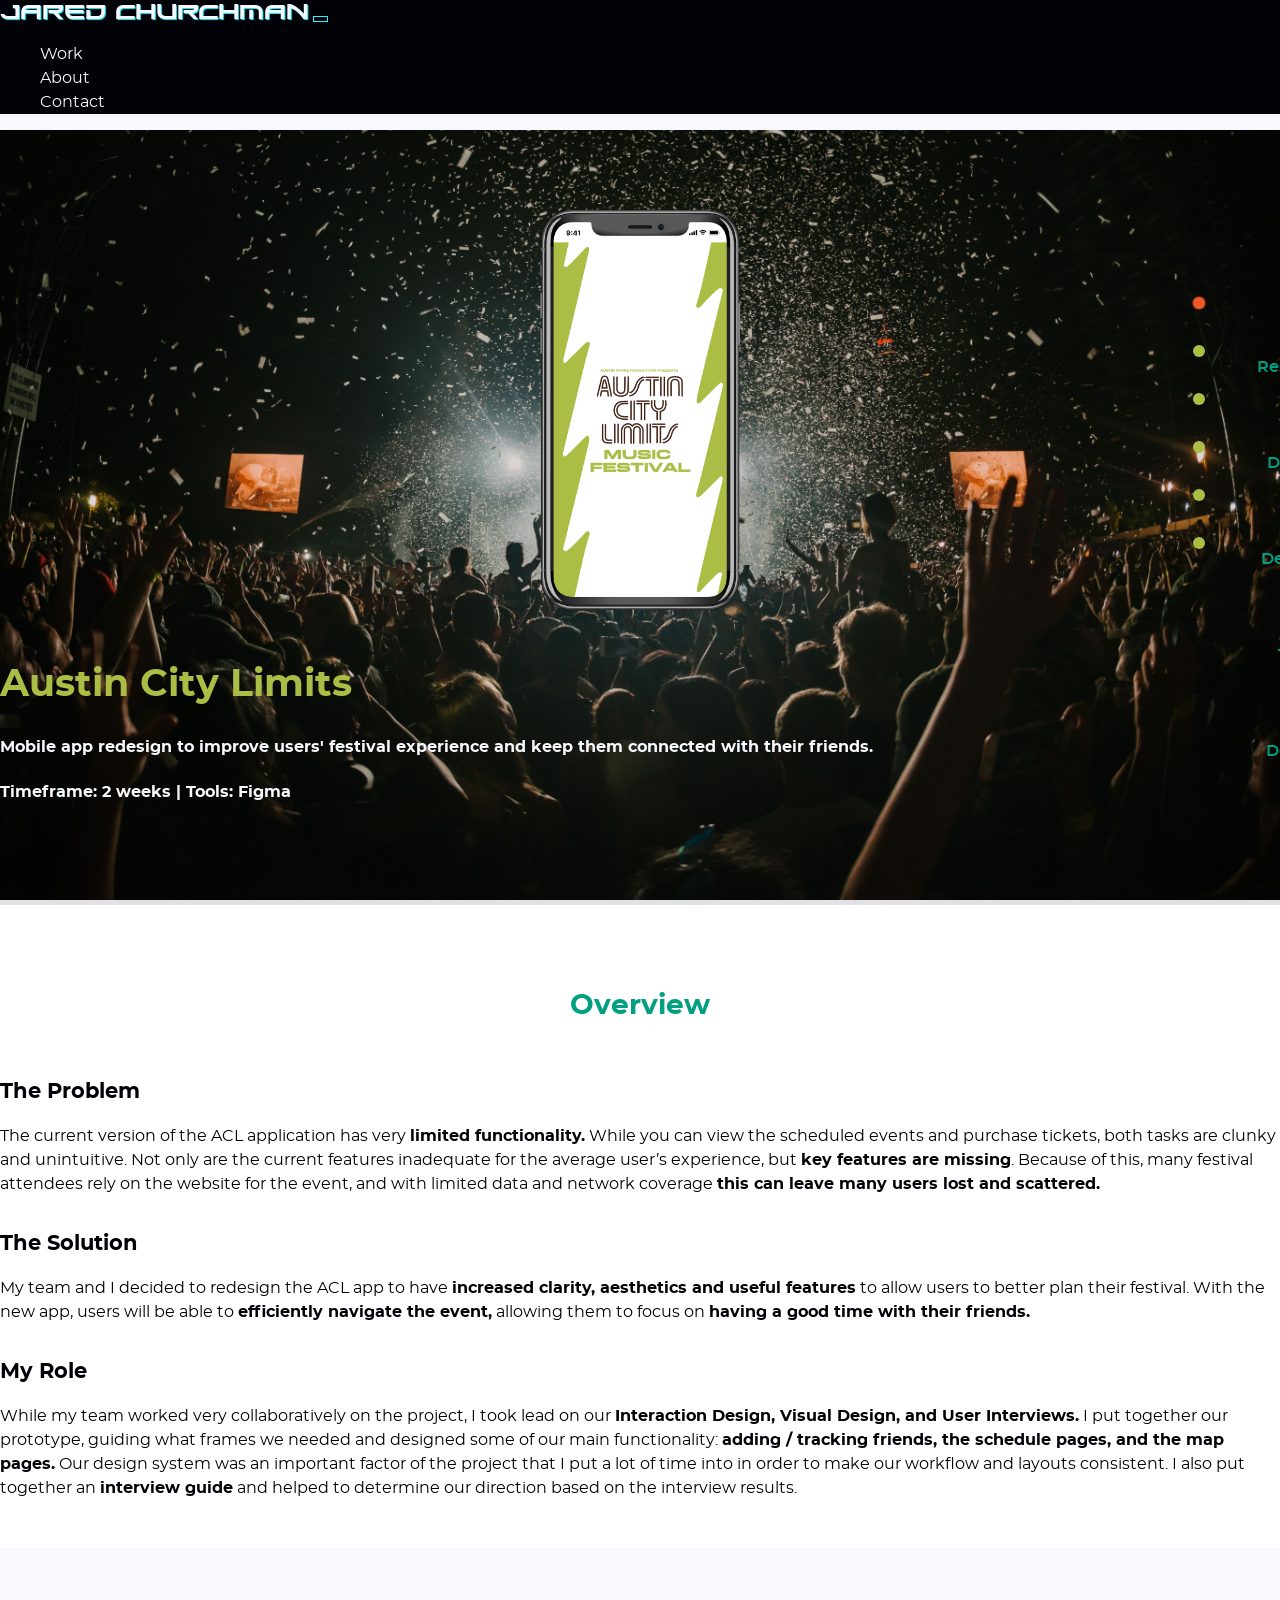
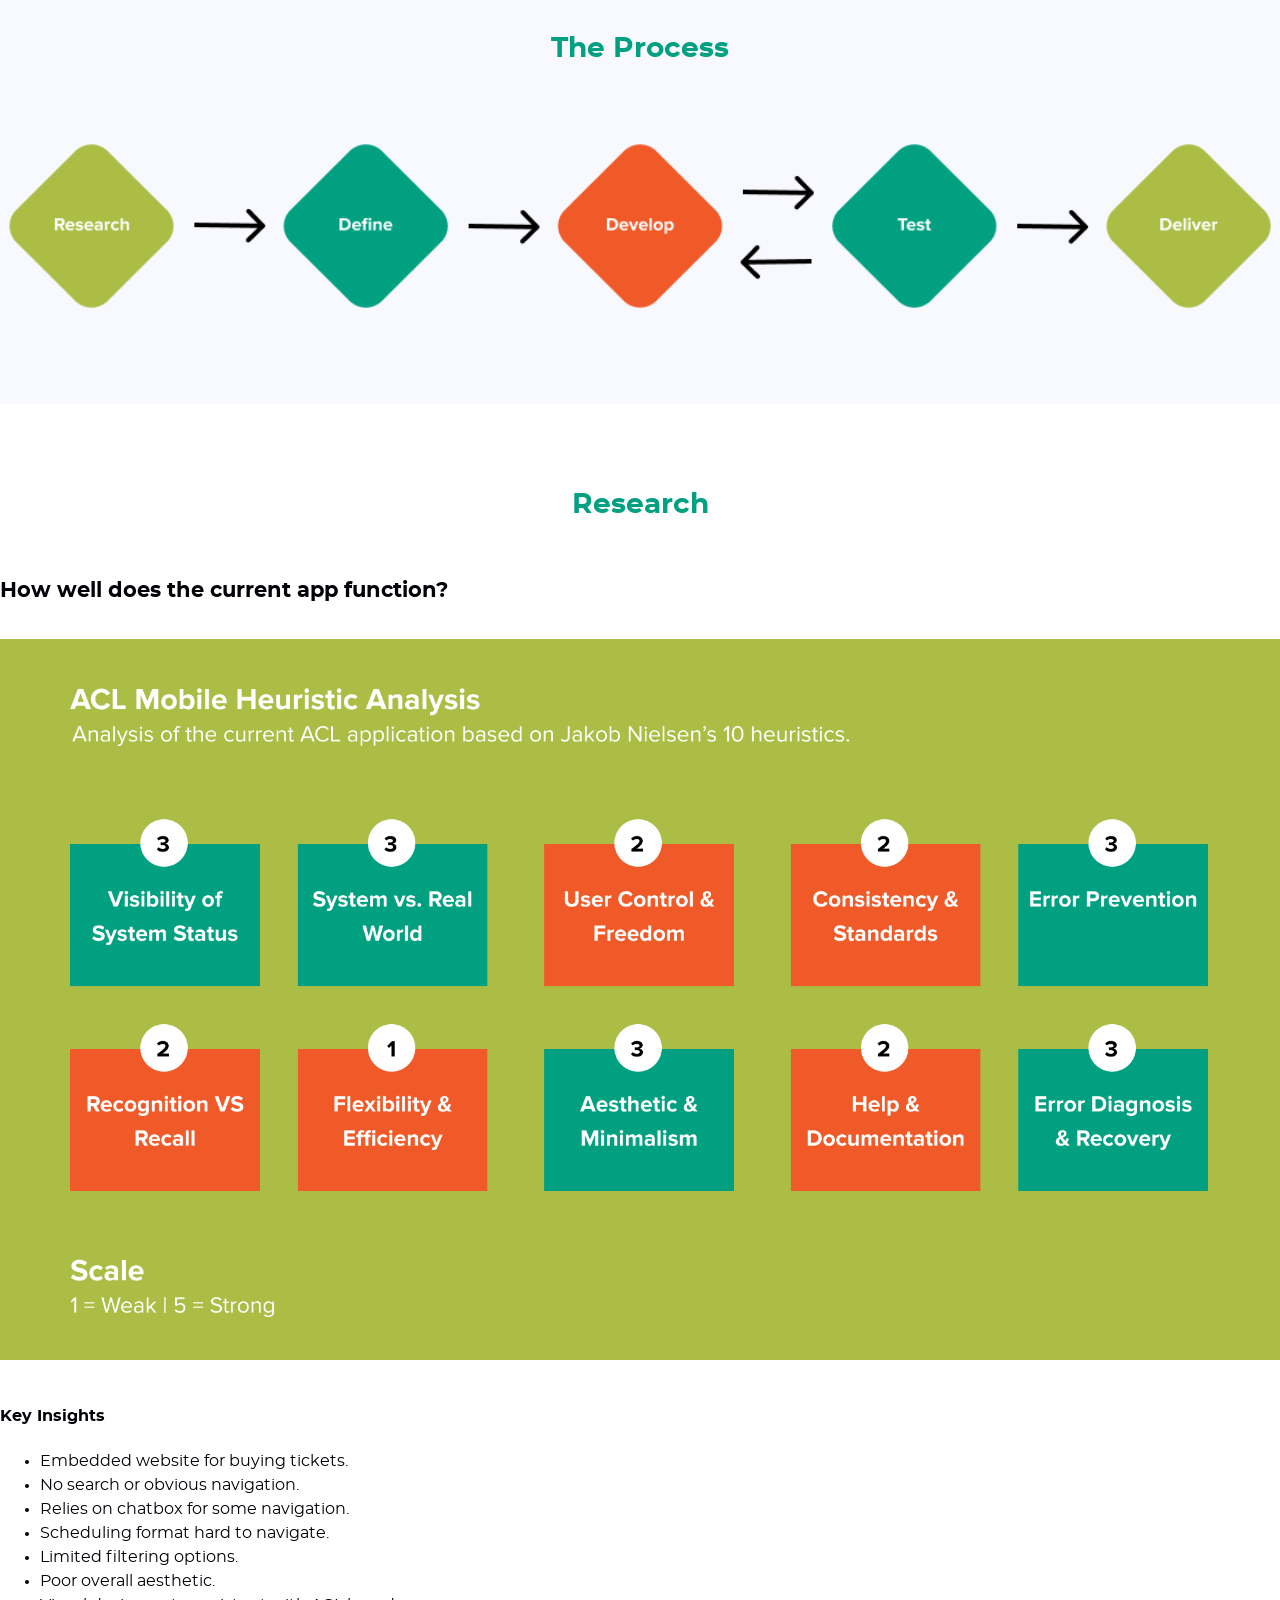
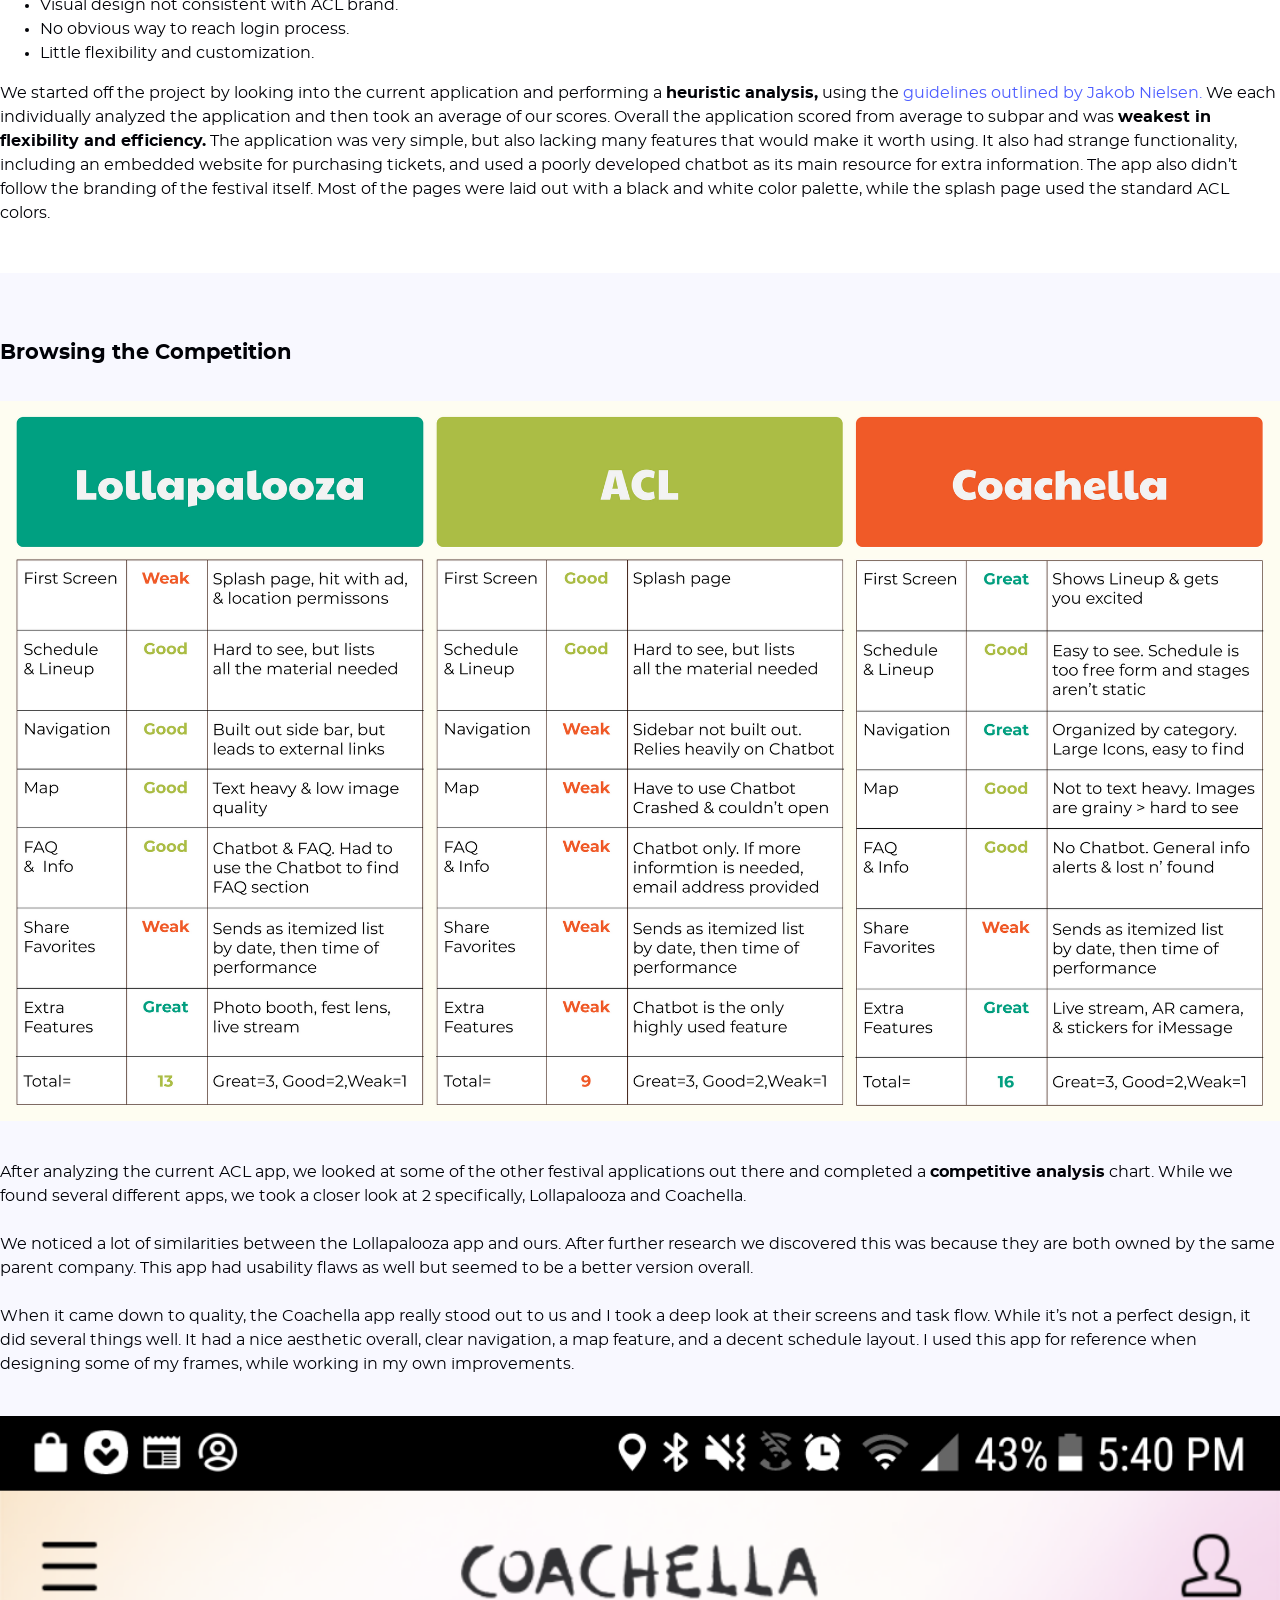
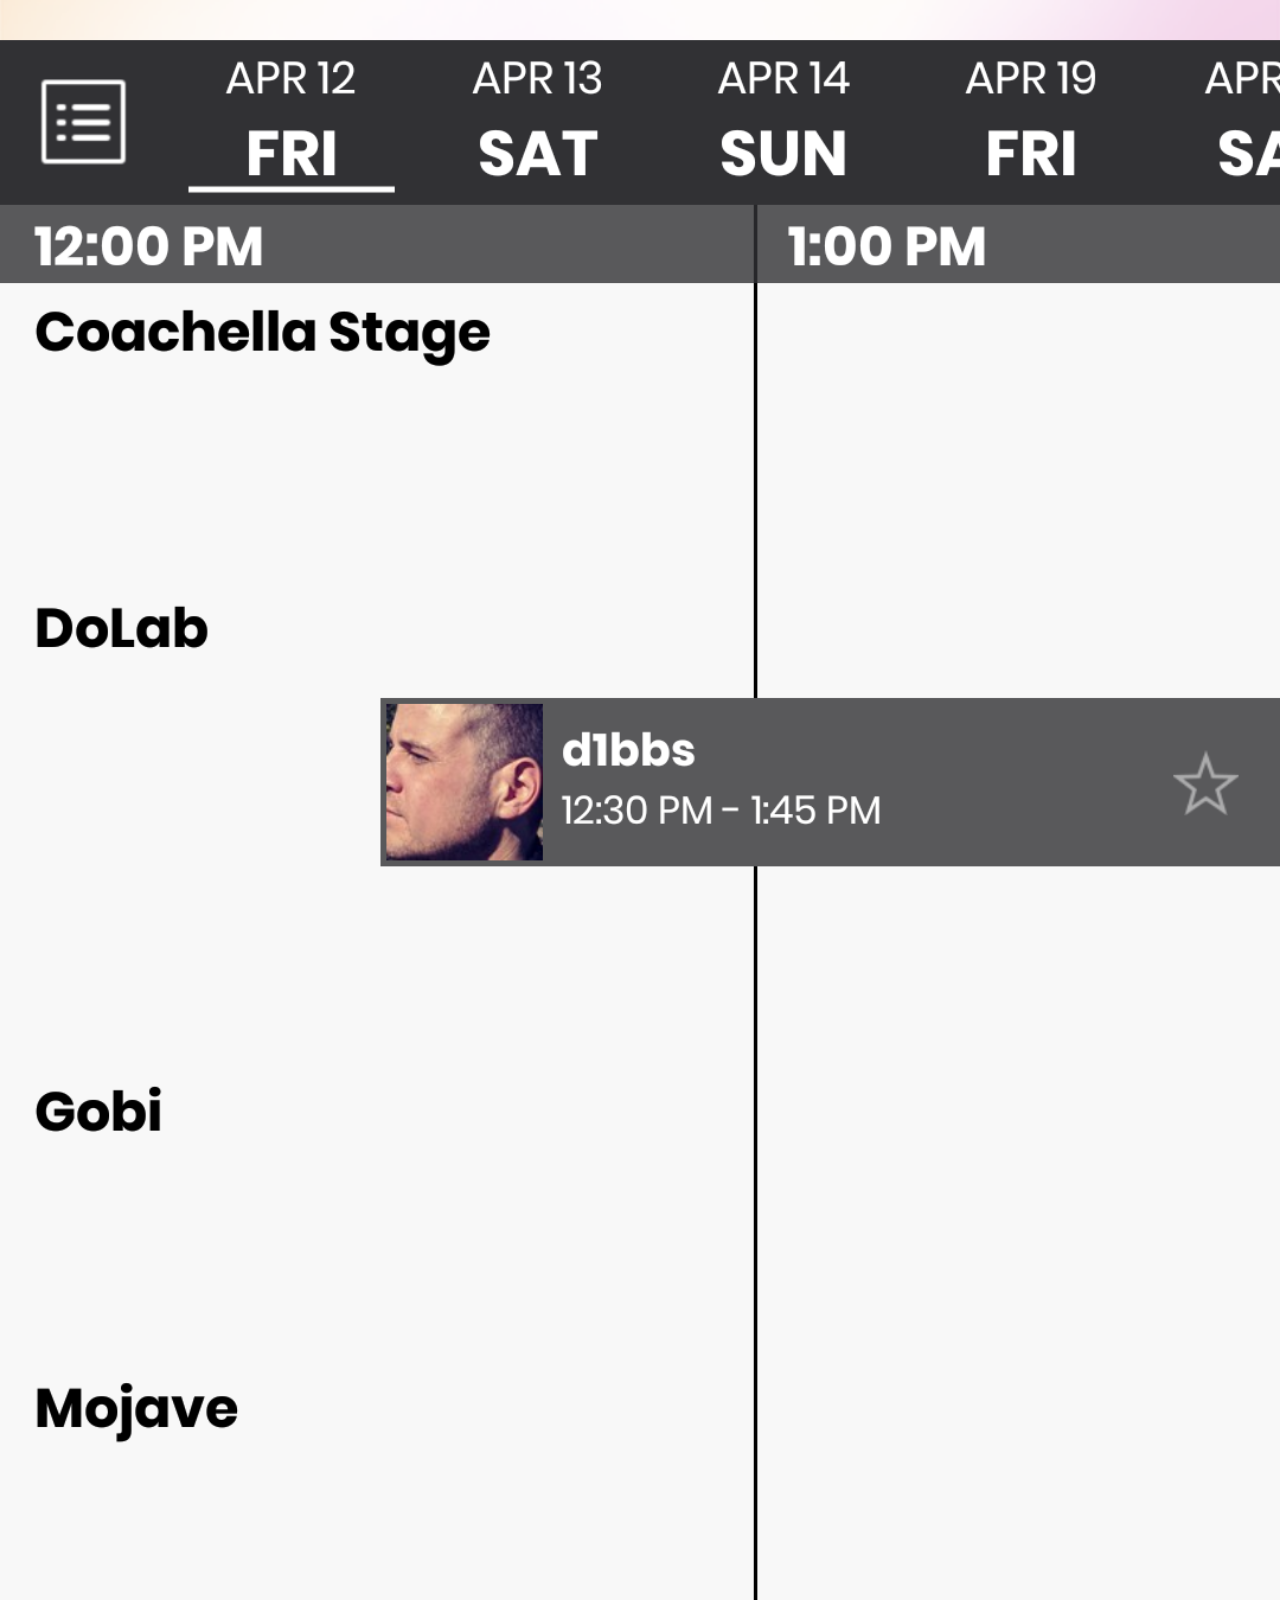
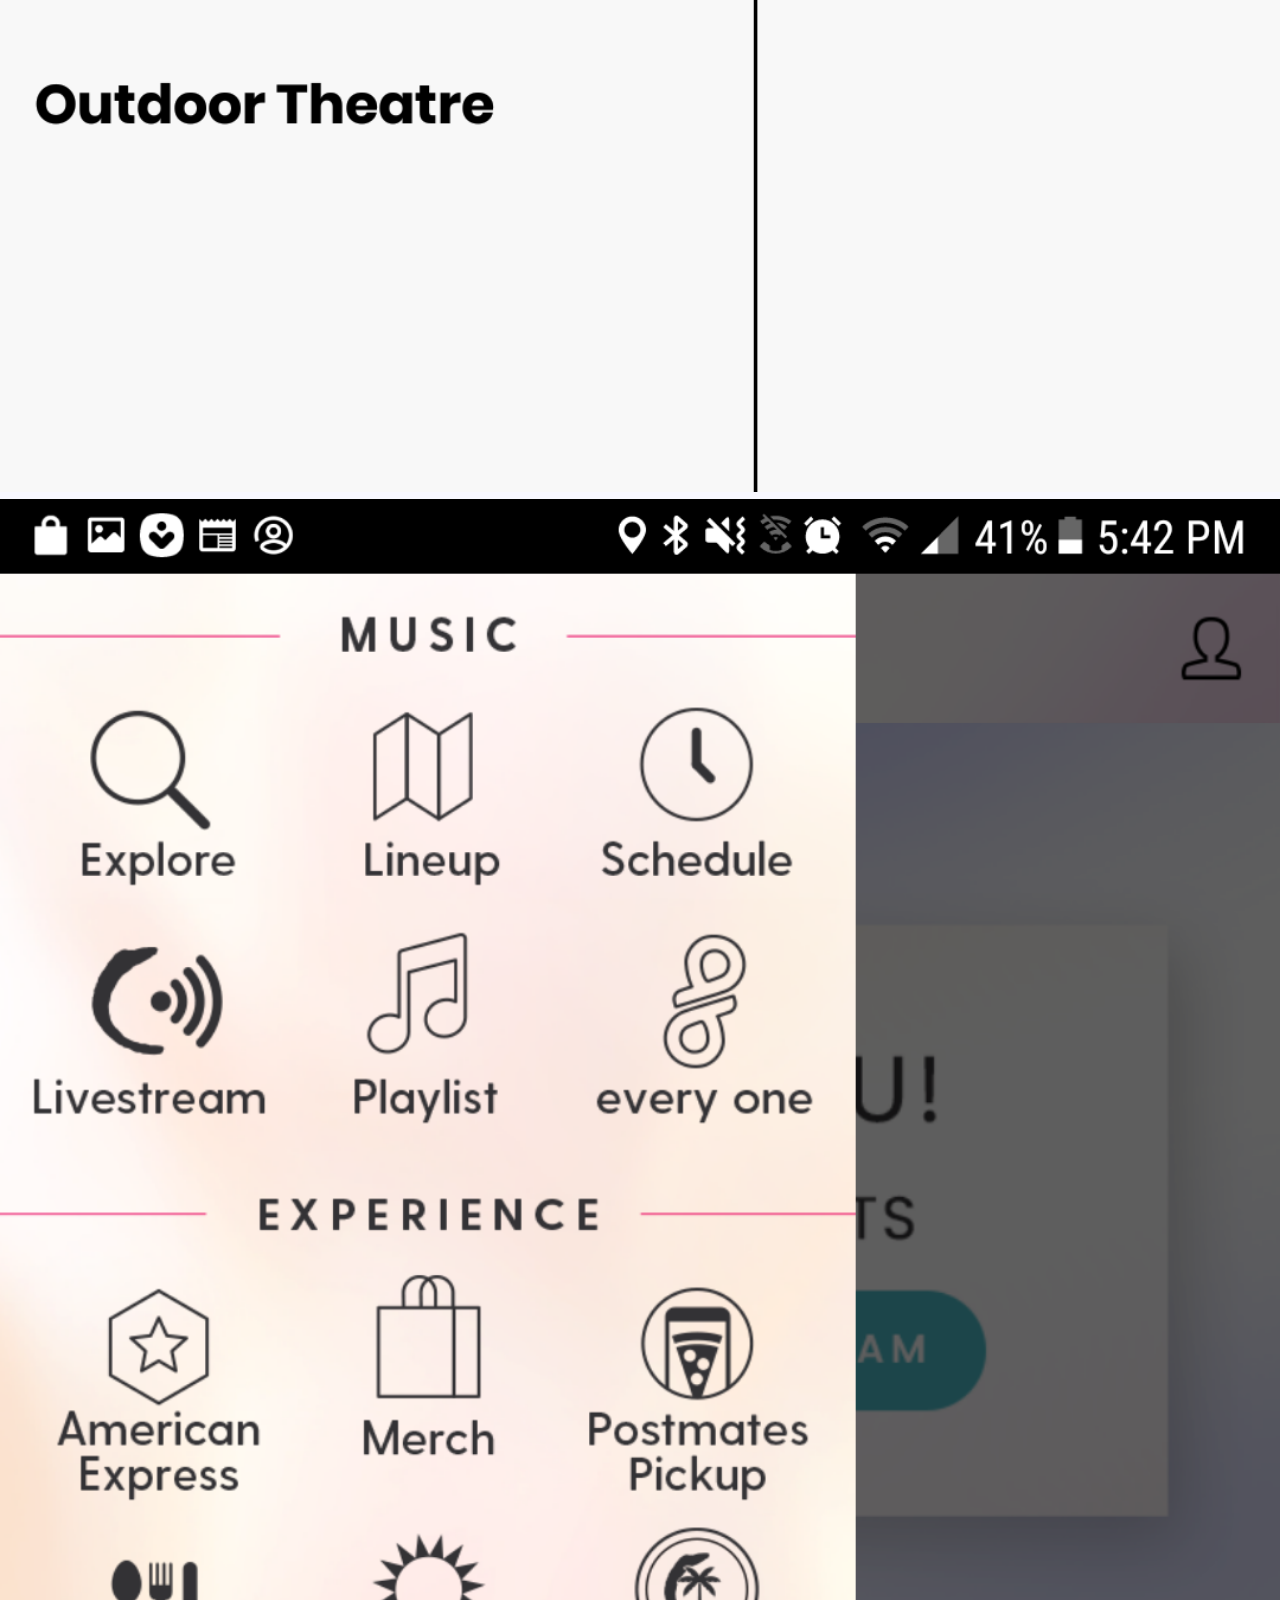
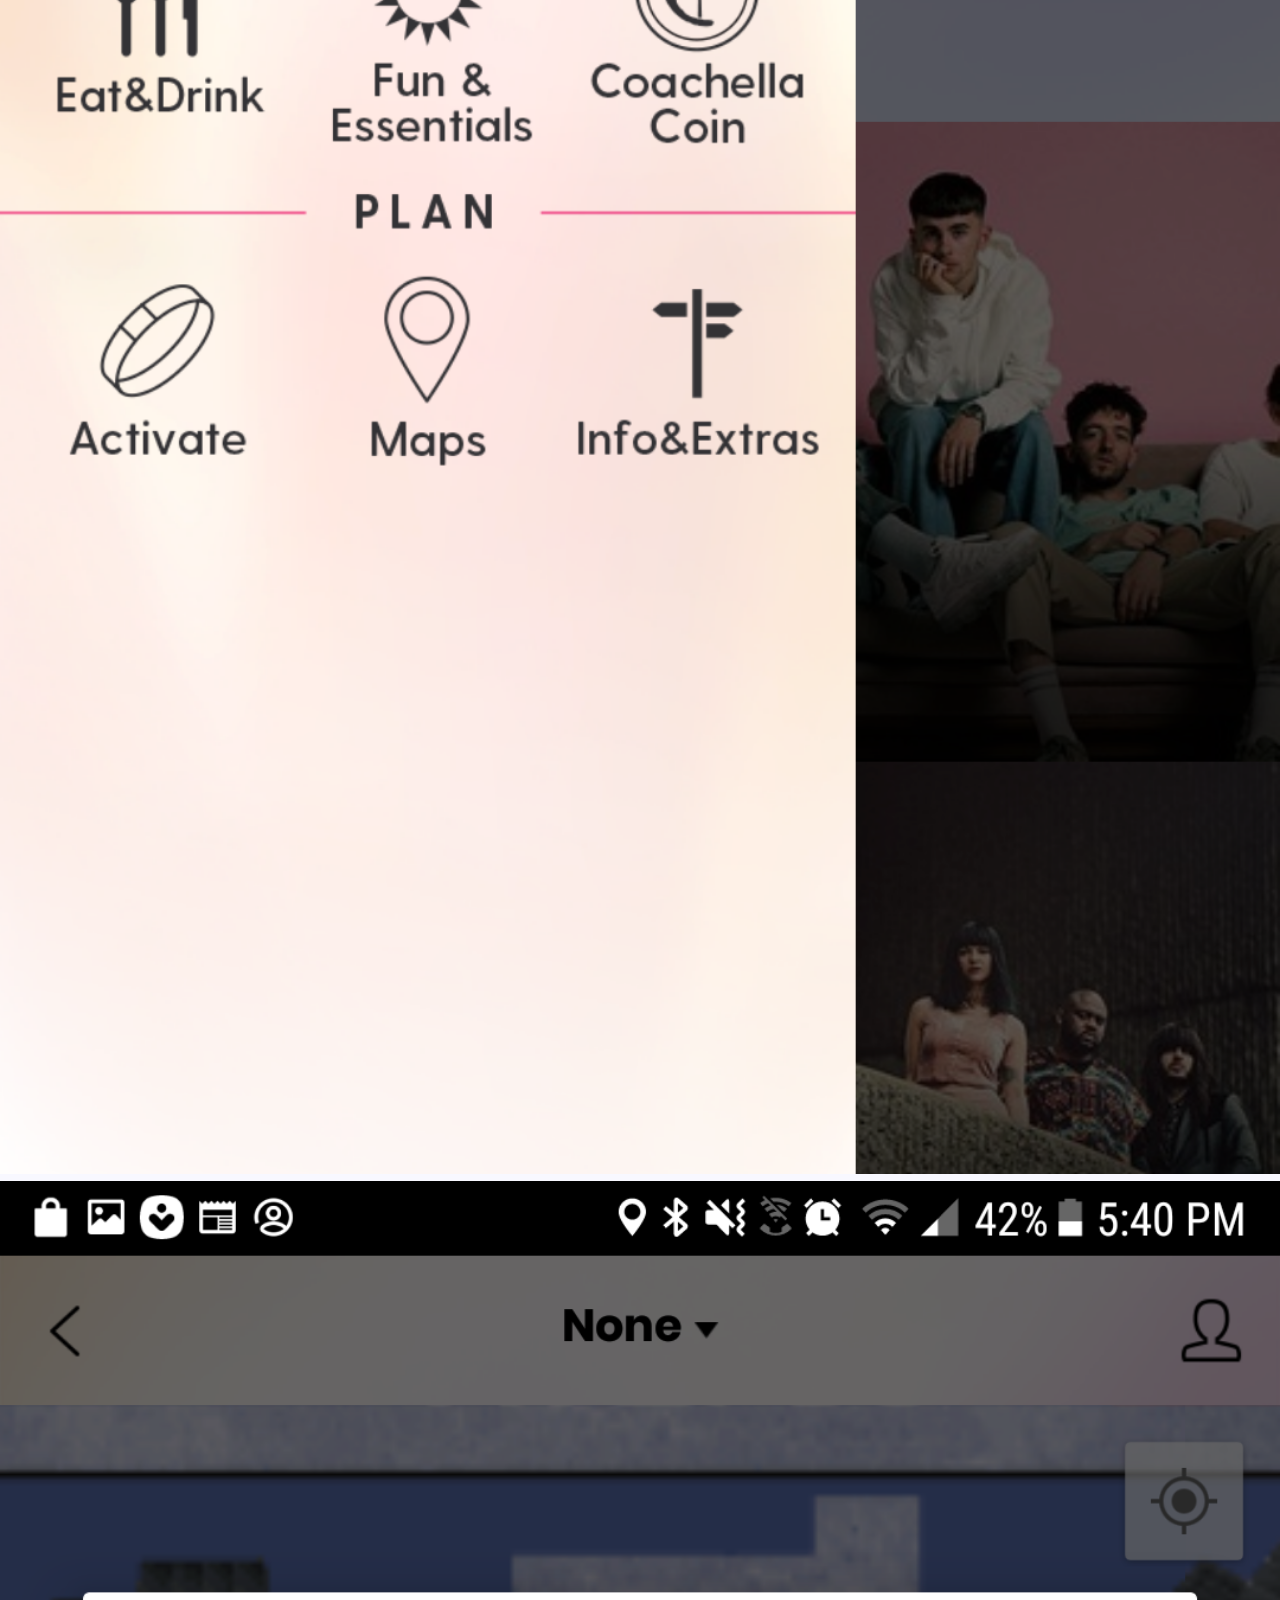
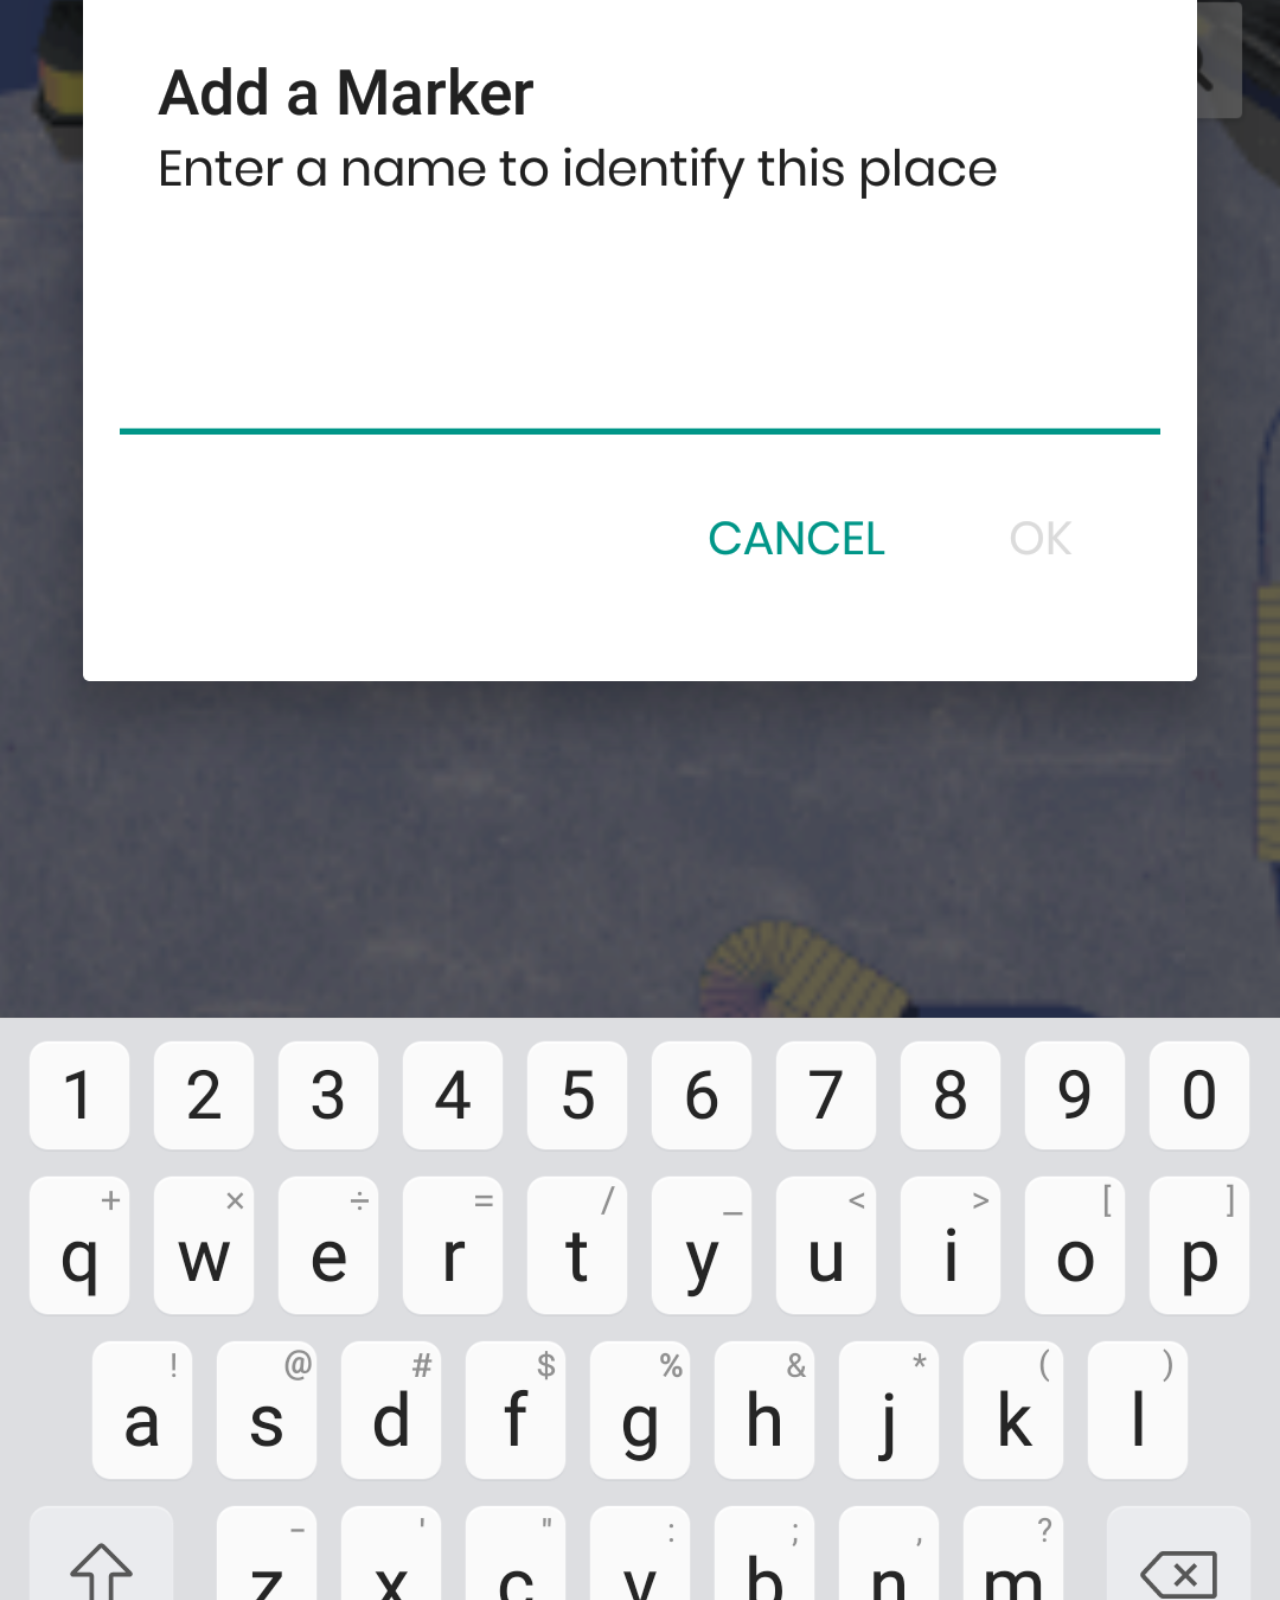
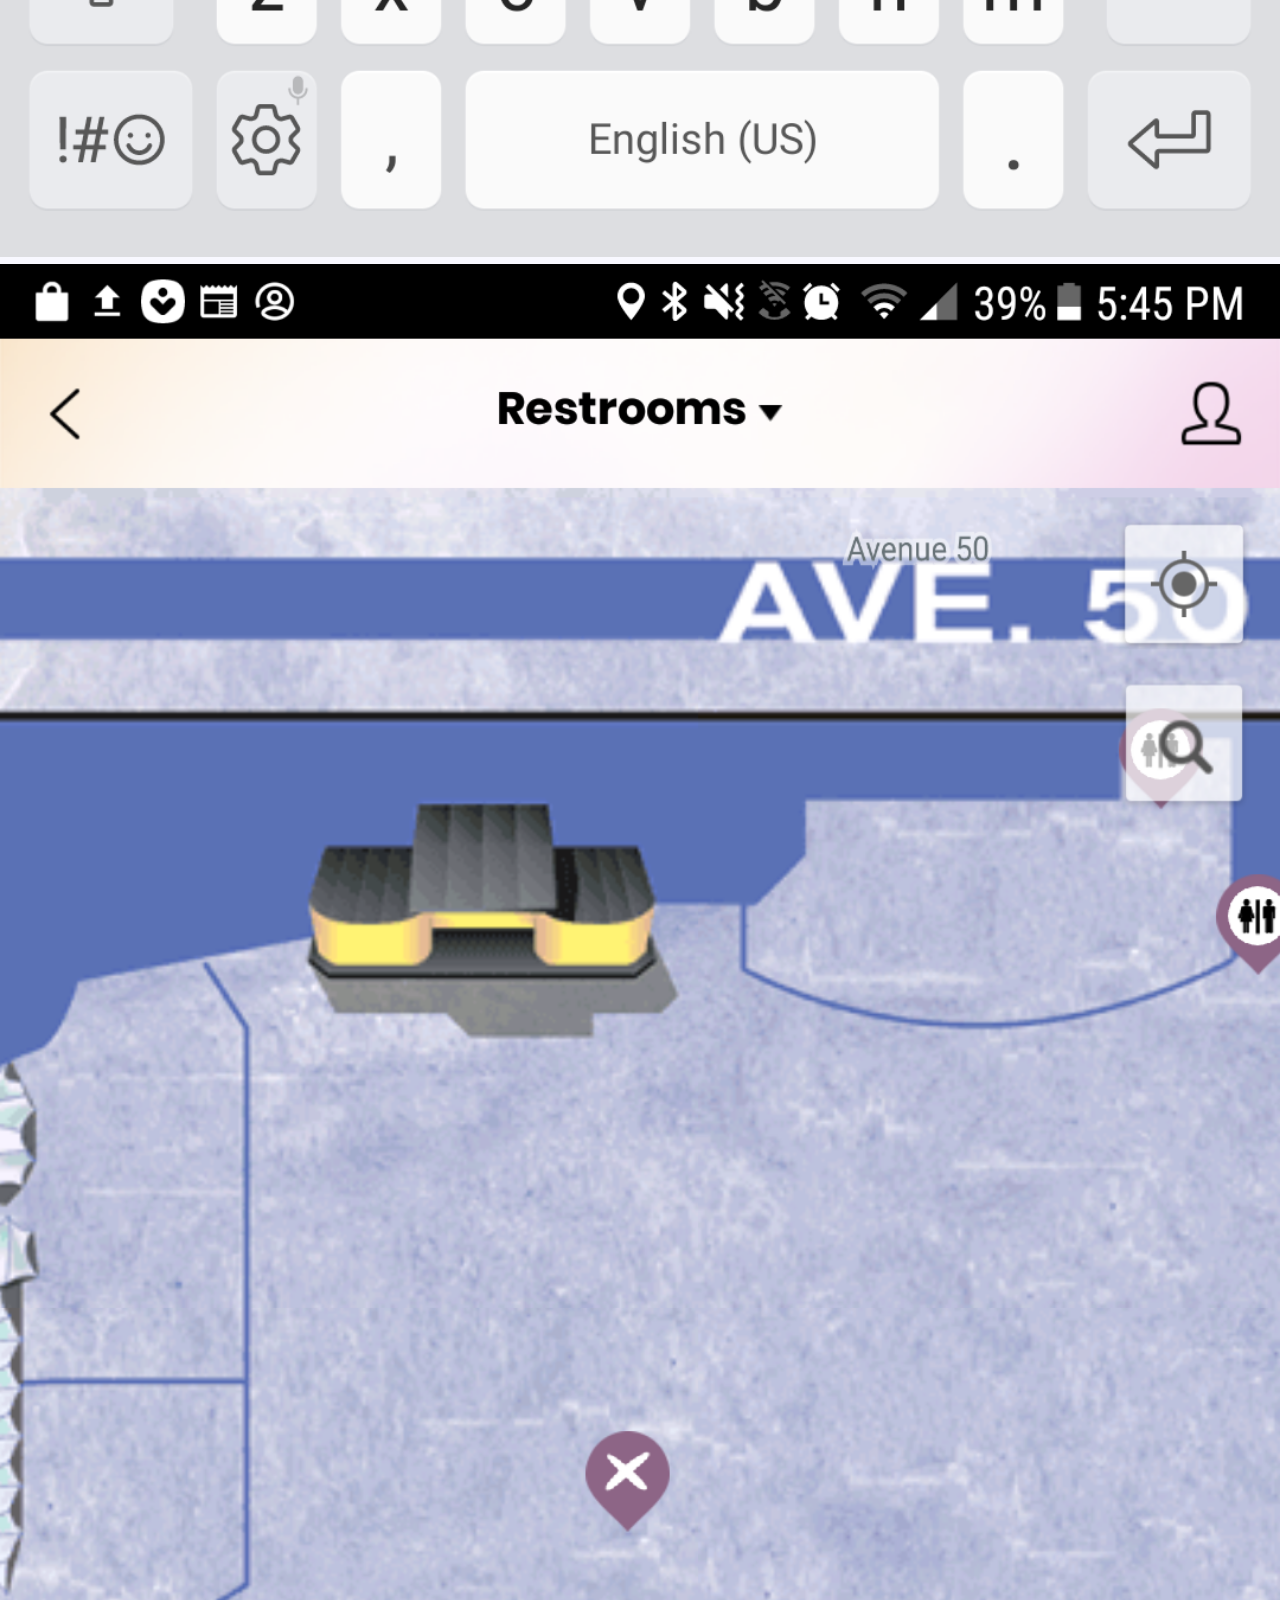
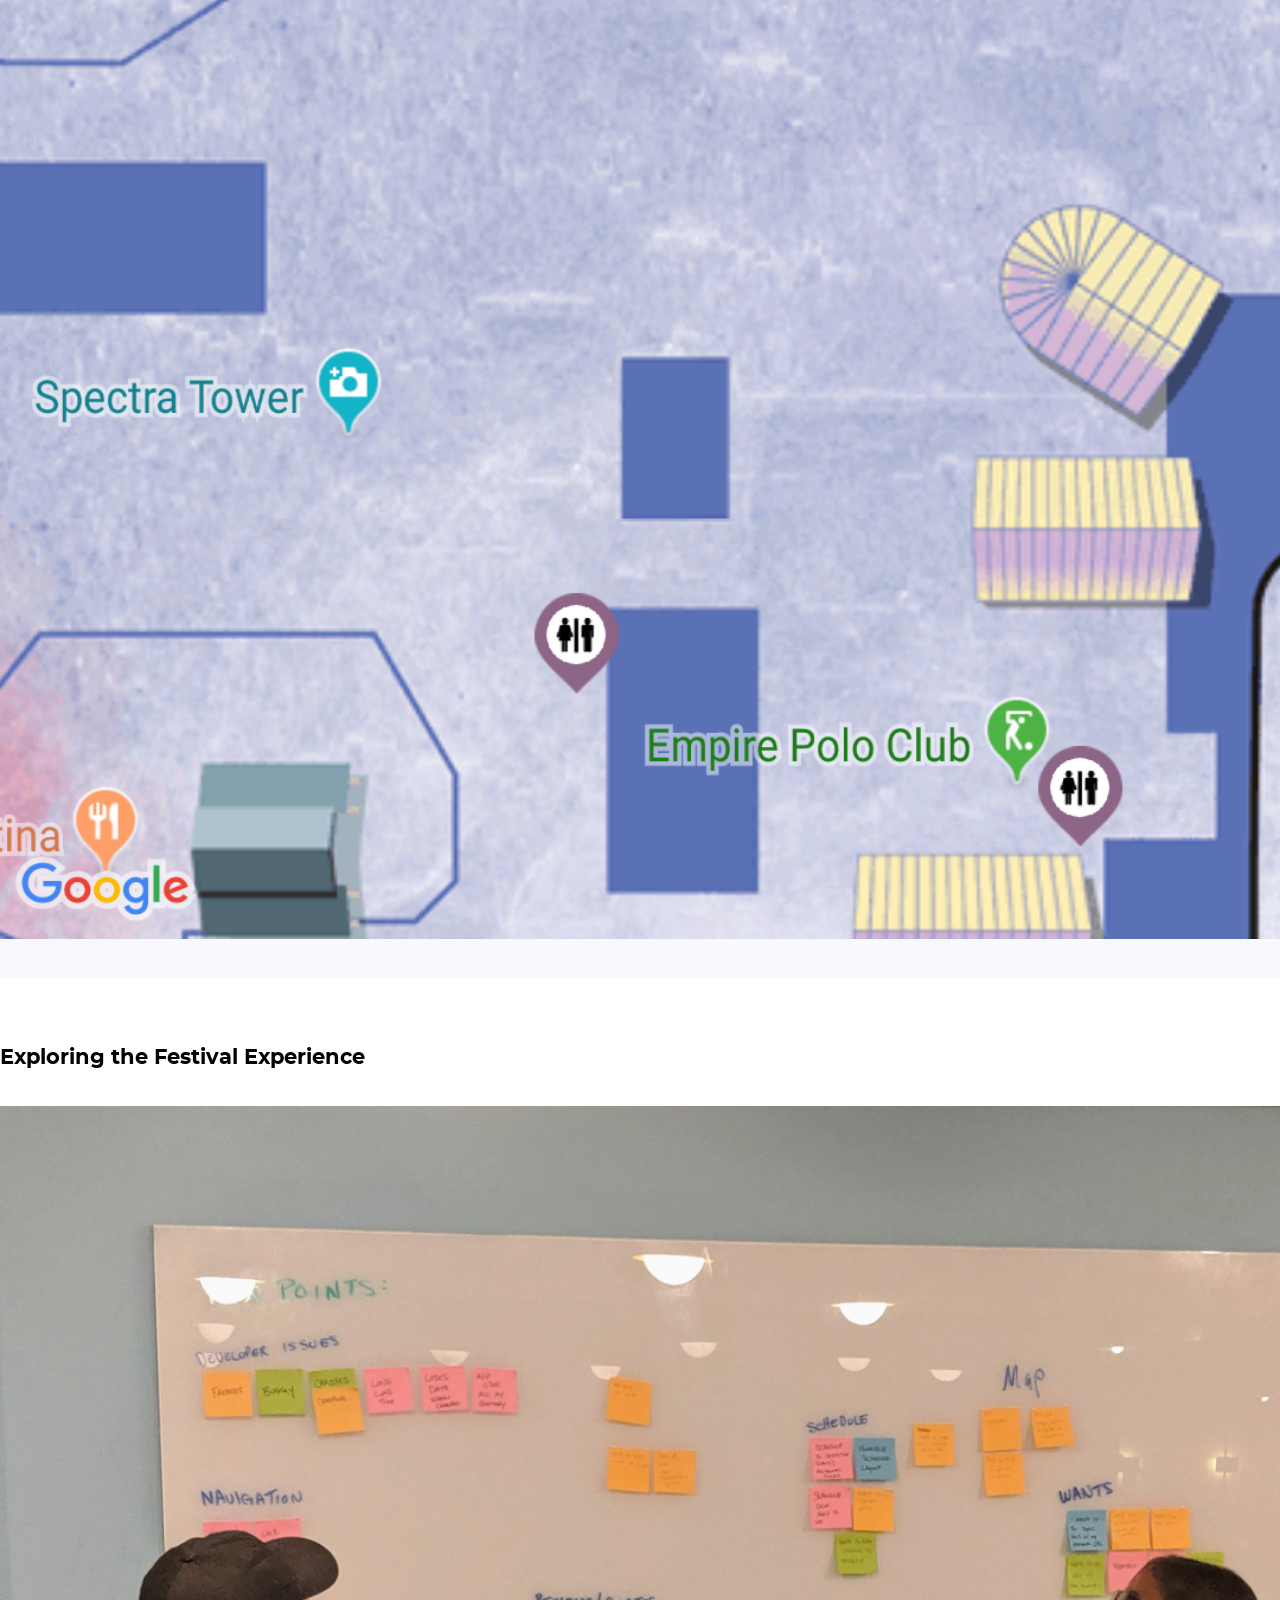
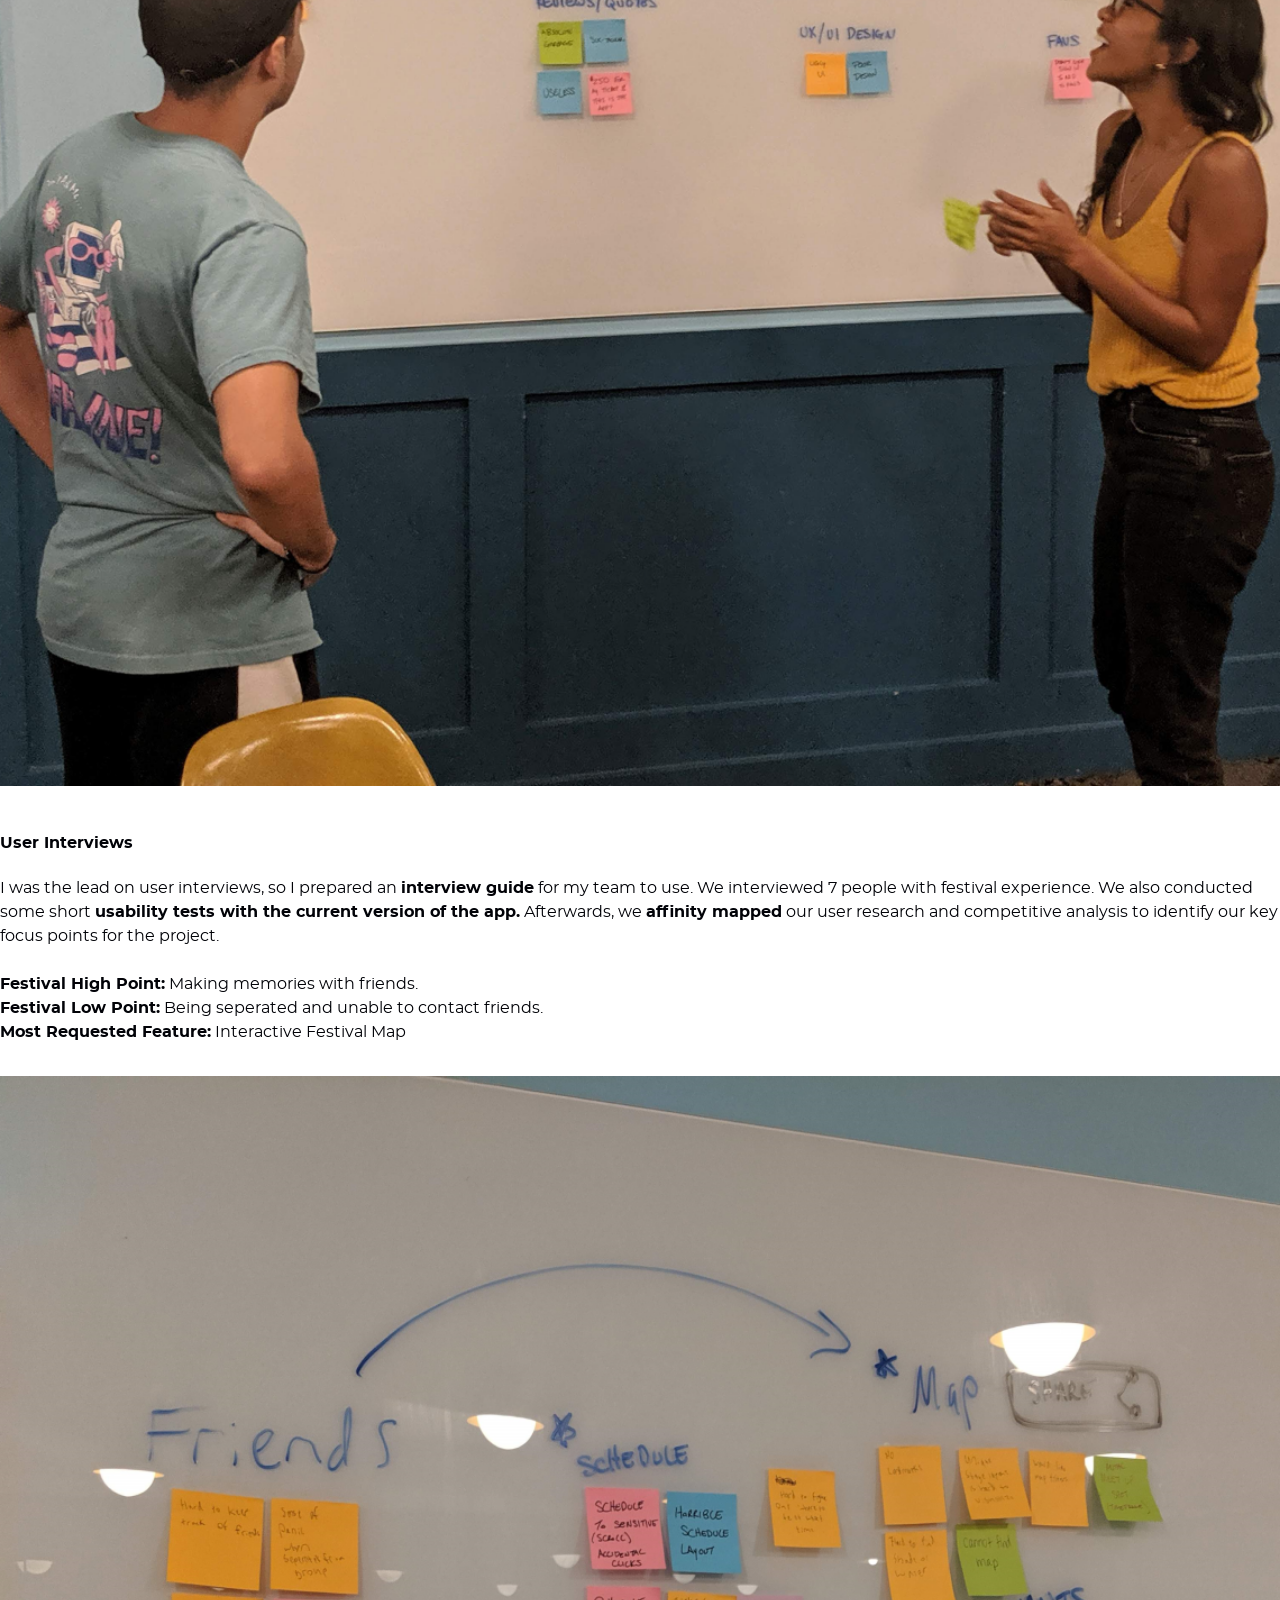
==== acl.html @ 41d3ef53 "New Projects/BS4 Migration/ Vertical Nav Update Moved to bootstrap 4. Updated vertical navs on each " ====
<!DOCTYPE html>
<html lang="en">
<head>
    <meta charset="UTF-8">
    <meta name="viewport" content="width=device-width, initial-scale=1.0">
    <title>Jared Churchman | ACL</title>
    <script defer src="https://use.fontawesome.com/releases/v5.0.9/js/all.js" integrity="sha384-8iPTk2s/jMVj81dnzb/iFR2sdA7u06vHJyyLlAd4snFpCl/SnyUjRrbdJsw1pGIl" crossorigin="anonymous"></script>
	<link rel="stylesheet"  type ="text/css" href = "vertical-fixed-navigation-2-master/css/reset.css">
    <link rel="stylesheet"  type ="text/css" href = "vertical-fixed-navigation-2-master/css/style.css">
    <link rel="stylesheet" type="text/css" href="bootstrap-4/css/bootstrap.css">
	<link rel="stylesheet" type ="text/css" href="css/styles.css">
	<script  src="vertical-fixed-navigation-2-master/js/modernizr.js"></script>
</head>

<body id = "acl" class = "case-page">
    <nav class = "dir navbar navbar-expand-md">
        <div class = "container">
            <a href="index.html" class="navbar-brand sig" style = "font-family: 'Xirod', sans-serif">Jared Churchman</a>
            <button type="button" class="navbar navbar-toggler" data-toggle="collapse" 
                    data-target="#xPages" aria-controls = "xPages" aria-expanded="false" aria-label = "Toggle Navigation">
                <span class="navbar-toggler-icon"></span>
            </button>
            <div class ="collapse navbar-collapse justify-content-end" id = "xPages">
                <ul class= "nav navbar-nav">
                    <li class = "nav-item"><a class = "nav-link" href="index.html">Work</a></li>
                    <li class = "nav-item"><a class = "nav-link" href="resume.html">About</a></li>
                    <li class = "nav-item"><a class = "nav-link" href="#contact">Contact</a></li>
                </ul>
            </div>
        </div>
    </nav>
        
        <div class = "cd-nav-trigger shadowed"><span></span></div>
        <nav class="cd-vertical-nav">
            <ul>
                <li><a href="#acl-intro" class="active"><span class="label">Top</span></a></li>
                <li><a href="#research"><span class="label">Research</span></a></li>
                <li><a href="#define"><span class="label">Define</span></a></li>
                <li><a href="#develop"><span class="label">Develop</span></a></li>
                <li><a href="#test"><span class="label">Test</span></a></li>
                <li><a href="#deliver"><span class="label">Deliver</span></a></li>
            </ul>
            <script src="vertical-fixed-navigation-2-master/js/jquery-2.1.4.js"></script>
        </nav>

        <header class = "case-intro cd-section" id = "acl-intro">
            <div class ="container">
                <div class ="row">
                    <div class = "col-sm-12" style = "text-align: center">
                        <img class = "acl-intro-img" src = "images/ACL/device-mockups/Splash.png" alt = "Splash">
                    </div>
                </div>

                <div class = "row">
                    <div class = "col-sm-12">
                        <h1>Austin City Limits</h1>
                        <h4>Mobile app redesign to improve users' festival experience and keep them connected with their friends.</h4>
                        <h4>Timeframe: 2 weeks | Tools: Figma</h4>
                    </div>
                </div>
            </div>
        </header>
    <main>
        <section id = "overview" class = "overview color-section">
            <div class = "container">
                <div class = "row" style = "text-align: center">
                        <h2>
                            Overview
                        </h2>
                </div>

                <div class = "row">
                    <div class = "col-sm-4">
                        <h3>The Problem</h3>
                        <p>
                            The current version of the ACL application has very <b>limited functionality.</b> 
                            While you can view the scheduled events and purchase tickets, both tasks are clunky and unintuitive. 
                            Not only are the current features inadequate for the average user’s experience, but <b>key features are missing</b>. 
                            Because of this, many festival attendees rely on the website for the event, 
                            and with limited data and network coverage <b>this can leave many users lost and scattered.</b>
                        </p>
                    </div>

                    <div class = "col-sm-4">
                        <h3>The Solution</h3>
                        <p>
                            My team and I decided to redesign the ACL app to have <b>increased clarity, aesthetics 
                            and useful features</b> to allow users to better plan their festival. With the new app, 
                            users will be able to <b>efficiently navigate the event,</b> 
                            allowing them to focus on <b>having a good time with their friends.</b> 
                        </p>
                    </div>

                    <div class = "col-sm-4">
                        <h3>My Role</h3>
                        <p>
                            While my team worked very collaboratively on the project, I took lead on our 
                            <b>Interaction Design, Visual Design, and User Interviews.</b> I put together our prototype, 
                            guiding what frames we needed and designed some of our main functionality: <b>adding / tracking friends, 
                            the schedule pages, and the map pages.</b> Our design system was an important factor of the project that 
                            I put a lot of time into in order to make our workflow and layouts consistent. I also put together an 
                            <b>interview guide</b> and helped to determine our direction based on the interview results.
                        </p>
                    </div>
                </div>

            </div>
        </section>
            
        <section id = "process">
            <div class = "container">
                <div class = "row">
                    <div class = "col-sm-12" style = "text-align: center">
                        <h2>The Process</h2>
                    </div>
                </div>
                <div class = "row" style = "text-align: center">
                    <div class = "col-sm-12">
                        <img src = "images/ACL/Process Image.png" class = "long-img">
                    </div>
                </div>
            </div>
        </section>

        <div class = "research cd-section big-section" id = "research">
            <section class = "color-section cd-section" id = "heuristic">
                <div class = "container">
                    <div class = "row" style = "text-align: center"</div>
                        <h2>Research</h2>
                    </div>
                    <div class = "row">
                        <!-- <div class = "col-sm-2"></div> -->
                        <div class = "col-sm-10">
                            <h3>How well does the current app function?</h3>
                        </div>
                    </div>
                    <div class = "row">
                        <!-- <div class = "col-sm-2"></div> -->
                        <div class = "col-sm-8">
                            <img src = "images/ACL/Heuristic Anal.png" class = "long-img">
                        </div>
                        <!-- <div class = "col-sm-1"></div> -->
                        <div class = "col-sm-4">
                            <h4>Key Insights</h4>
                            <ul>
                                <li>
                                        Embedded website for buying tickets.
                                </li>
                                <li>
                                        No search or obvious navigation.
                                </li>
                                <li>
                                        Relies on chatbox for some navigation.
                                </li>
                                <li>
                                        Scheduling format hard to navigate.
                                </li>
                                <li>
                                        Limited filtering options.
                                </li>
                                <li>
                                        Poor overall aesthetic.
                                </li>
                                <li>
                                        Visual design not consistent with ACL brand.
                                </li>
                                <li>
                                        No obvious way to reach login process.
                                </li>
                                <li>
                                        Little flexibility and customization.
                                </li>
                            </ul>
                        </div>
                    </div>
                    <div class = "row lower-row">
                        <!-- <div class = "col-sm-2"></div> -->
                        <div class = "col-sm-8">
                            <p>
                                    We started off the project by looking into the current application and performing a 
                                    <b>heuristic analysis,</b> using the <a target = "_blank" href = "https://www.nngroup.com/articles/ten-usability-heuristics/">guidelines outlined by Jakob Nielsen.</a> 
                                    We each individually analyzed the application and then 
                                    took an average of our scores. Overall the application scored from average to subpar and was <b>weakest in 
                                    flexibility and efficiency.</b> The application was very simple, but also lacking many features that would 
                                    make it worth using. It also had strange functionality, including an embedded website for purchasing tickets, 
                                    and used a poorly developed chatbot as its main resource for extra information. The app also didn’t follow the 
                                    branding of the festival itself. Most of the pages were laid out with a black and white color palette, while the 
                                    splash page used the standard ACL colors.
                            </p>
                        </div>
                        <!-- <div class = "col-sm-1"></div> -->
                    </div>
                </div>
            </section>

            <section class = "competitive" id = "competitive">
                <div class = "container">
                    <div class = "row">
                        <div class = "col-sm-2"></div>
                        <div class = "col-sm-10">
                            <h3>Browsing the Competition</h3>
                        </div>
                    </div>

                    <div class = "row">
                        <div class = "col-sm-2"></div>
                        <div class = "col-sm-8">
                            <img src = "images/ACL/Competitive Analysis.png" class = "long-img">
                        </div>
                    </div>

                    <div class = "row lower-row">
                        <div class = "col-sm-2"></div>
                        <div class = "col-sm-8">
                            <p>
                                    After analyzing the current ACL app, we looked at some of the other festival applications out there and completed a <b>competitive analysis</b> chart. While we found several different apps, we took a closer look at 2 specifically, Lollapalooza and Coachella. 
                                    <br><br>
                                    We noticed a lot of similarities between the Lollapalooza app and ours. After further research we discovered this was because they are both owned by the same parent company. This app had usability flaws as well but seemed to be a better version overall. 
                                    <br><br>
                                    When it came down to quality, the Coachella app really stood out to us and I took a deep look at their screens and task flow. While it’s not a perfect design, it did several things well. It had a nice aesthetic overall, clear navigation, a map feature, and a decent schedule layout. I used this app for reference when designing some of my frames, while working in my own improvements.    
                            </p>
                        </div>
                    </div>

                    <div class = "row" style = "margin-top: 2.5rem">
                        <div class = "col-sm-3">
                            <img src = "images/ACL/Coachella 1.png" style = "width: 100%">
                        </div>
                        <div class = "col-sm-3">
                            <img src = "images/ACL/Coachella 2.png" style = "width: 100%">
                        </div>
                        <div class = "col-sm-3">
                            <img src = "images/ACL/Coachella 3.png" style = "width: 100%">
                        </div>
                        <div class = "col-sm-3">
                            <img src = "images/ACL/Coachella 4.png" style = "width: 100%">
                        </div>
                    </div>
                </div>
            </section>

            <section class = "color-section user-interviews" id = "user interviews">
                <div class = "container">
                    <div class = "row">
                        <div class = "col-sm-12">
                                <h3>
                                    Exploring the Festival Experience
                                </h3>
                        </div>
                    </div>

                    <div class = "row">
                        <div class = "col-sm-4">
                            <img class = "long-img" src = "images/ACL/UI 1.png" style = "width: 100%">
                        </div>
                        <div class = "col-sm-4">
                            <h4>User Interviews</h4>
                            <p>
                                    I was the lead on user interviews, so I prepared an <b>interview guide</b> for my team to use. We interviewed 7 people with festival experience. We also conducted some short <b>usability tests with the current version of the app.</b> Afterwards, we <b>affinity mapped</b> our user research and competitive analysis to identify our key focus points for the project.
                                    <br> <br>
                                    <b>Festival High Point:</b> Making memories with friends.<br>
                                    <b>Festival Low Point:</b> Being seperated and unable to contact friends.<br>
                                    <b>Most Requested Feature:</b> Interactive Festival Map
                            </p>
                        </div>
                        <div class = "col-sm-4">
                            <img class = "long-img" src = "images/ACL/UI 2.png" style = "width: 100%">
                        </div>
                    </div>

                    <div class = "row lower-row">
                        <div class = "col-sm-4">
                            <h4>
                                Festival Pain Points
                            </h4>
                            <ul>
                                <li>
                                        Hard to make it to events on time.
                                </li>
                                <li>
                                        Loss of data and cell phone connectivity.
                                </li>
                                <li>
                                        Hard to regroup if everyone separates.
                                </li>
                                <li>
                                        No landmarks to meet up with friend group.
                                </li>
                                <li>
                                        Hard to find water or shade.
                                </li>
                            </ul>
                        </div>
                        <div class = "col-sm-4">
                            <h4>
                                Application Pain Points
                            </h4>
                            <ul>
                                <li>
                                        Not much to do in the app.
                                </li>
                                <li>
                                        Embedded website was confusing.
                                </li>
                                <li>
                                        App doesn’t look very good.
                                </li>
                                <li>
                                        Hard to switch between days in the schedule. 
                                </li>
                            </ul>
                        </div>
                        <div class = "col-sm-4">
                            <h4>
                                Additional Notes
                            </h4>
                            <ul>
                                <li>
                                        Most people said they usually buy tickets through the website, and never through the app.
                                </li>
                                <li>
                                        Some users would look through the app and add the event details into a scheduling app, such as Google Calenders.
                                </li>
                            </ul>
                        </div>
                    </div>
                    <div class = "col-sm-12" style = "text-align: center">
                        <a href="https://docs.google.com/document/d/1wHZ5EFvWbvSczuEw3oS59nwt09Ei8vHIUge0Sm2tmAA/edit?usp=sharing" class ="btn btn-default dlbtn " target = "_blank" style = "margin-top: 2.5rem"><h3>Interview Guide</h3></a>
                    </div>
                </div>
            </section>
        </div>

        <div class = "define cd-section big-section" id = "define">
            <section id = "persona">
                <div class = "container">

                    <div class = "row" style = "text-align: center;">
                        <h2>Define</h2>
                    </div>

                    <div class = "row">
                        <div class = "col-sm-2"></div>
                        <div class = "col-sm-8">
                            <h3>Who is our user?</h3>
                            <p>We felt like we already had a good understanding of our target user before we began doing research. It turns out that our beliefs about our standard user aligned closely with our research findings in the end. After synthesizing data that we gathered from our analysis and interviews, we were able to solidify a <b>user persona</b> for the average application user based around the pain points and needs of our interview participants.</p>
                            <img src = "images/ACL/Brad.png" class = "long-img">
                        </div>  
                    </div>

                </div>
            </section>

            <section id = "journey" class = "color-section">
                <div class = "container">
                    <div class = "row">
                        <div class = "col-sm-2"></div>
                        <div class = "col-sm-8">
                            <h3>Brad's Festival Journey</h3>
                            <p>With our user persona fleshed out, we were also able to finalize both a <b>user journey</b> that followed Brad's experience using the current application, as well as with our version. Again, we already had a general idea of how the average person might experience both the festival and the app. Reviewing our research findings confirmed that we were on the right track and gave us confidence in our key focuses for the design.</p>
                        </div>
                    </div>
                    <div class = "row">
                        <div class = "col-sm-6">
                            <img src = "images/ACL/User Journey.png" class = "long-img">
                        </div>
                        <div class = "col-sm-6">
                            <img src = "images/ACL/User Journey Positive.png" class="long-img">
                        </div>
                    </div>
                </div>
            </section>

            <section id = "goals">
                <div class = "container">
                    
                    <div class = "row">
                        <div class = "col-sm-2"></div>
                        <div class = "col-sm-8">
                            <h3>What are our goals?</h3>
                            <p>
                                Currently, while there are around <b>450,000 attendees</b> at ACL each year, the app only has around <b>50,000</b> downloads in the Google Play store, with a <b>rating of 1.5 stars.</b> Meanwhile on the Apple store it has a <b>rating of 2.0 based on only 10 reviews.</b> From this and our analysis, we decided the <b>business needs</b> of ACL were increased app usage and consistent branding. Increasing the app usage would come from solving the needs of the users, while consistent branding meant re-designing most of the application. 
                                <br><br>
                                With our user fleshed out and his journey visualized, we were able to clearly see our direction for the project. We recognized that <b>users need</b> an efficient way to schedule their plans and stay connected with friends at the festival, even without data connectivity. With this concept in mind, we white-boarded and discussed some task flows and user flows as a team. This helped us to stay on the same page. We were then able to <b>prioritize which features we should design</b> within the scope we were given.
                            </p>
                        </div>
                    </div>

                    <div class = "row">
                        <div class = "col-sm-2"></div>
                        <div class = "col-sm-4">
                            <img src = "images/ACL/Features 1.png" class = "long-img">
                        </div>
                        <div class = "col-sm-4">
                            <img src = "images/ACL/Features 2.png" class = "long-img">
                        </div>
                    </div>

                    <div class = "row">
                        <div class = "col-sm-2"></div>
                        <div class = "col-sm-8">
                            <p>Difficulties came up in this phase, since we had a lot of room for growth in the application. There were <b>different opinions</b> about what features were necessary and possible within the timeframe that we were working in. However, we were able to explain our concepts and kept an open mind to each other's perspectives. Because of our team's effective communication, we were able to <b>compromise</b> on our scope. With this solidified we split up the workload in terms of who would make the rough sketches of each feature.</p>
                        </div>
                    </div>

                    <div class = "row">
                        <div class =  "col-sm-2"></div>
                        <div class = "col-sm-8">
                            <h4>Key Focuses</h4>
                        </div>
                    </div>

                    <div class = "row">
                        <div class = "col-sm-2"></div>
                        <div class = "col-sm-4">
                            <h4>Global</h4>
                            <ul>
                                <li>
                                        Aesthetic appeal and branding
                                </li>
                                <li>
                                        Remove unnecessary functions
                                </li>
                                <li>
                                        Clear navigation
                                </li>
                            </ul>
                            <h4>Account Page</h4>
                            <ul>
                                <li>
                                        Account page to view favorites, your festival group, and ticket info
                                </li>
                                <li>
                                        Ability to add friends to your festival group to build a group schedule
                                </li>
                                <li>
                                        Ability to sync your personal or group schedule with Google Calenders
                                </li>
                            </ul>
                        </div>
                        <div class = "col-sm-4">
                            <h4>Schedule Page</h4>
                            <ul>
                                <li>
                                        Visiblility of which friends are going to what events
                                </li>
                                <li>
                                        Useful filtering options
                                </li>
                                <li>
                                        Better schedule layout, constrained to horizonal scrolling only
                                </li>
                            </ul>
                            <h4>Map Page</h4>
                            <ul>
                                <li>
                                        Interactive map and static map
                                </li>
                                <li>
                                        Useful filtering options
                                </li>
                                <li>
                                        Ability to place custom markers to schedule meetup points
                                </li>
                            </ul>
                        </div>
                    </div>

                </div>
            </section>
        </div>

        <div class = "cd-section big-section" id = "develop">
            <section id = "sketches" class = "color-section">
                <div class = "container">
        
                    <div class = "row">
                        <div class = "col col-sm-12" style = "text-align: center">
                            <h2>Develop</h2>
                        </div>
                    </div>

                    <div class = "row">
                        <div class = "col-sm-2"></div>
                        <div class = "col-sm-8">
                            <h3>
                                Initial Sketches
                            </h3>
                            <p>
                                <b>I was the lead on our schedule, map, and filter screens,</b> so I made some sketches to see what these might look like, while my team did the same for their respective features. We then came together for a <b>design storm.</b> After reviewing each other’s initial screen sketches, each member of the team individually sketched out how they thought each task might flow through the screens. After reviewing once more, we had a solidified understanding of our layout goals and were able to move onto wireframing.
                                <br><br>
                                Below are some of my rough sketches from the process.
                            </p>
                        </div>
                    </div>

                    <div class = "row">
                        <div class = "col-sm-2"></div>
                        <div class = "col-sm-8">
                            <div id="sketch-carousel" class="carousel slide" data-ride="carousel">
                                    <!-- Indicators -->
                                    <ol class="carousel-indicators">
                                        <li data-target="#sketch-carousel" data-slide-to="0" class="active"></li>
                                        <li data-target="#sketch-carousel" data-slide-to="1"></li>
                                        <li data-target="#sketch-carousel" data-slide-to="2"></li>
                                        <li data-target="#sketch-carousel" data-slide-to="3"></li>
                                        <li data-target="#sketch-carousel" data-slide-to="4"></li>
                                        <li data-target="#sketch-carousel" data-slide-to="5"></li>
                                        <li data-target="#sketch-carousel" data-slide-to="6"></li>
                                        <li data-target="#sketch-carousel" data-slide-to="7"></li>
                                        <li data-target="#sketch-carousel" data-slide-to="8"></li>
                                        <li data-target="#sketch-carousel" data-slide-to="9"></li>
                                    </ol>
                                    
                                    <!-- Wrapper for slides -->
                                    <div class="carousel-inner">
                                        <div class="carousel-item active">
                                            <div style = "text-align: center">
                                                <img src="images/ACL/sketches/Sketch (1).png" style = "width:37.5%" alt="Sketch">
                                            </div>
                                        </div>
                                    
                                        <div class="carousel-item">
                                            <div style = "width:100%;  text-align: center">
                                                <img src="images/ACL/sketches/Sketch  (2).png" style = "width:37.5%" alt="Sketch">
                                            </div>
                                        </div>
                                    
                                        <div class="carousel-item">
                                            <div style = "width:100%;  text-align: center">
                                                    <img src="images/ACL/sketches/Sketch  (3).png" style = "width:37.5%" alt="Sketch">
                                            </div>
                                        </div>

                                        <div class="carousel-item">
                                            <div style = "width:100%;  text-align: center">
                                                <img src="images/ACL/sketches/Sketch  (4).png" style = "width:37.5%" alt="Sketch">
                                            </div>
                                        </div>

                                        <div class="carousel-item">
                                            <div style = "width:100%;  text-align: center">
                                                <img src="images/ACL/sketches/Sketch  (5).png" style = "width:37.5%" alt="Sketch">
                                            </div>
                                        </div>

                                        <div class="carousel-item">
                                            <div style = "width:100%;  text-align: center">
                                                <img src="images/ACL/sketches/Sketch  (6).png" style = "width:37.5%" alt="Sketch">
                                            </div>
                                        </div>

                                        <div class="carousel-item">
                                            <div style = "width:100%;  text-align: center">
                                                <img src="images/ACL/sketches/Sketch  (7).png" style = "width:37.5%" alt="Sketch">
                                            </div>
                                        </div>

                                        <div class="carousel-item">
                                            <div style = "width:100%;  text-align: center">
                                                <img src="images/ACL/sketches/Sketch  (8).png" style = "width:37.5%" alt="Sketch">
                                            </div>
                                        </div>

                                        <div class="carousel-item">
                                            <div style = "width:100%;  text-align: center">
                                                <img src="images/ACL/sketches/Sketch  (9).png" style = "width:37.5%" alt="Sketch">
                                            </div>
                                        </div>

                                        <div class="carousel-item">
                                            <div style = "width:100%;  text-align: center">
                                                <img src="images/ACL/sketches/Sketch  (10).png" style = "width:37.5%" alt="Sketch">
                                            </div>
                                        </div>
                                    </div>
                                    
                                <!-- Left and right controls -->
                                <a class="carousel-control-prev" href="#sketch-carousel" role="button" data-slide="prev">
                                    <span class="carousel-control-prev-icon" aria-hidden="true"></span>
                                    <span class="sr-only">Previous</span>
                                </a>
                                <a class="carousel-control-next" href="#sketch-carousel" role="button" data-slide="next">
                                    <span class="carousel-control-next-icon" aria-hidden="true"></span>
                                    <span class="sr-only">Next</span>
                                </a>
                            </div>
                        </div>
                    </div>

                </div>
            </section>
            
            <section id = "system">
                <div class = "container">
                    <div class = "row">
                        <div class = "col-sm-2"></div>
                        <div class = "col-sm-8">
                            <h3>Design System</h3>
                            <p>
                                    Before going into the wireframes, I wanted to make sure that our app would have a consistent layout. Because I had the most experience with Figma coming into the project (and I have a lot of fun doing it), <b>I took lead on our Design System.</b> Specifically, I worked a lot on creating our <b>pattern library</b> and assisted my teammates in designing their own re-usable components. 
                                    <br><br>
                                    Our <b>style guide</b> was also decided early in our process, as one of our focuses was to center the design around the ACL brand. I helped guide my team in deciding colors, font-sizing, and iconography, while we worked collaboratively to decide where to use each resource. <a href = "#visual">More information on our visual design can be found below.</a>
                                    <br><br>
                                    We spent almost as much time in this section as we did creating the actual wireframes, but the re-usability and consistency that the system provided saved us a lot of time in making iterations and adjustments later in the projects lifecycle.  
                            </p>
                        </div>
                    </div>
                    <img src = "images/ACL/Design System I.png" class = "long-img">
                </div>
            </section>

            <section id = "wireframes" class = "color-section">
                <div class = "container">
        
                    <div class = "row">
                        <div class = "col-sm-2"></div>
                        <div class = "col-sm-8">
                            <h3>
                                Wireframes
                            </h3>
                            <p>
                                    When going into the wireframes, I wanted to focus on making the process of finding your events, planning your festival, and putting together a group as efficient as possible. <b>As lead for our interaction design,</b> I also collaborated with my teammates on their screens to help create a cohesive flow through the application. Once we had a majority of our frames designed, I was able to create a prototype!
                                    <br><br>
                                    Here are some of the initial wireframes from this process.
                            </p>
                        </div>
                    </div>

                    <div class = "row">
                        <div class = "col-sm-2"></div>
                        <div class = "col-sm-8">
                            <div id="wireframe-carousel" class="carousel slide" data-ride="carousel">
                                    <!-- Indicators -->
                                    <ol class="carousel-indicators">
                                        <li data-target="#wireframe-carousel" data-slide-to="0" class="active"></li>
                                        <li data-target="#wireframe-carousel" data-slide-to="1"></li>
                                        <li data-target="#wireframe-carousel" data-slide-to="2"></li>
                                        <li data-target="#wireframe-carousel" data-slide-to="3"></li>
                                        <li data-target="#wireframe-carousel" data-slide-to="4"></li>
                                        <li data-target="#wireframe-carousel" data-slide-to="5"></li>
                                        <li data-target="#wireframe-carousel" data-slide-to="6"></li>
                                        <li data-target="#wireframe-carousel" data-slide-to="7"></li>
                                    </ol>
                                    
                                    <!-- Wrapper for slides -->
                                    <div class="carousel-inner">
                                        <div class="carousel-item active">
                                            <div style = "text-align: center">
                                                <img src="images/ACL/wireframes/Weekend 1.png" style = "width:100%" alt="wireframe">
                                            </div>
                                        </div>
                                    
                                        <div class="carousel-item">
                                            <div style = "width:100%;  text-align: center">
                                                <img src="images/ACL/wireframes/Group Schedule.png" style = "width:100%" alt="Wireframe">
                                            </div>
                                        </div>
                                    
                                        <div class="carousel-item">
                                            <div style = "width:100%;  text-align: center">
                                                    <img src="images/ACL/wireframes/Map.png" style = "width:37.5%" alt="Wireframe">
                                            </div>
                                        </div>

                                        <div class="carousel-item">
                                            <div style = "width:100%;  text-align: center">
                                                <img src="images/ACL/wireframes/Filter.png" style = "width:37.5%" alt="Wireframe">
                                            </div>
                                        </div>

                                        <div class="carousel-item">
                                            <div style = "width:100%;  text-align: center">
                                                <img src="images/ACL/wireframes/Account Group.png" style = "width:37.5%" alt="Wireframe">
                                            </div>
                                        </div>

                                        <div class="carousel-item">
                                            <div style = "width:100%;  text-align: center">
                                                <img src="images/ACL/wireframes/Account Fav.png" style = "width:37.5%" alt="Wireframe">
                                            </div>
                                        </div>

                                        <div class="carousel-item">
                                            <div style = "width:100%;  text-align: center">
                                                <img src="images/ACL/wireframes/Line Up.png" style = "width:37.5%" alt="Wireframe">
                                            </div>
                                        </div>

                                        <div class="carousel-item">
                                            <div style = "width:100%;  text-align: center">
                                                <img src="images/ACL/wireframes/Side Bar.png" style = "width:37.5%" alt="Wireframe">
                                            </div>
                                        </div>
                                    </div>
                                    
                                <!-- Left and right controls -->
                                <a class="carousel-control-prev" href="#wireframe-carousel" role="button" data-slide="prev">
                                    <span class="carousel-control-prev-icon" aria-hidden="true"></span>
                                    <span class="sr-only">Previous</span>
                                </a>
                                <a class="carousel-control-next" href="#wireframe-carousel" role="button" data-slide="next">
                                    <span class="carousel-control-next-icon" aria-hidden="true"></span>
                                    <span class="sr-only">Next</span>
                                </a>
                            </div>
                        </div>
                    </div>
                </div>
            </section>
        </div>

        <div class = "test cd-section big-section" id = "test">
            <section id = "usability">
                <div class = "container">
                    <div class = "row">
                        <div class = "col-sm-12" style = "text-align: center">
                            <h2>
                                Test
                            </h2>
                        </div>
                    </div>

                    <div class ="row">
                        <div class = "col-sm-2"></div>
                        <div class = "col-sm-8">
                            <h3>Usability Testing</h3>
                            <p>
                                We were able to test 5 users who had experience going to ACL or other festivals. Our goal was to get them to run through most of the main features of the application. Here’s our scenario and task list.
                            </p>
                        </div>
                    </div>
                    
                    <div class = "row">
                        <div class = "col-sm-2"></div>
                        <div class = "col-sm-4">
                            <p>
                                <b>Scenario:</b> You are planning to go to ACL Weekend 2 this year with a group of friends from out of town. You want to create an itinerary to make sure you can all see your favorite artists and regroup before the headliner events.
                            </p>
                        </div>
                        <div class = "col-sm-4">
                            <p>
                                    <b>Summary:</b> Overall most of our users had only minor issues getting through the tests. However we did have confusion with some of the applications Overall most of our users had only minor issues getting through the tests. However we did have confusion with some of the applications <b>verbiage and icons.</b>
                            </p>
                        </div>
                    </div>
                    <div class = "row">
                        <div class = "col-sm-2"></div>
                        <div class = "col-sm-4">
                            <h4>
                                Task List:
                            </h4>
                            <ul>
                                <li>
                                        Use the schedule to find the artists you want to see and add them to your favorites.
                                </li>
                                <li>
                                        Filter the schedule to view only your favorites.
                                </li>
                                <li>
                                        Sign in to your account and add friends to your festival group.
                                </li>
                                <li>
                                        Use the map to find your main stage, and add a drop pin to schedule a meetup.
                                </li>
                            </ul>
                        </div>
                        <div class = "col-sm-4">
                            <h4>
                                Key Takeaways:
                            </h4>
                            <ul>
                                <li>
                                        Confusion on schedule page buttons / Switching between list and schedule views / Changing weekends.
                                </li>
                                <li>
                                        Unclear what locate button does on the artist bio page.
                                </li>
                                <li>
                                        Sidebar organization not always clear.
                                </li>
                                <li>
                                        Hamburger icon should stand out more / Icon sizing could be better.
                                </li>
                            </ul>
                        </div>
                    </div>
                
                </div>
            </section>

            <section id = "iterations" class = "color-section">
                <div class = "container">
                    <div class = "row">
                        <div class = "col-sm-2"></div>
                        <div class = "col-sm-8">
                            <h3>
                                Perfecting the Details
                            </h3>
                            <p>
                                    In line with the findings from our testing, my team and I <b>iterated</b> and changed the icons and verbiage on the schedule page as well as on our artist bio page and side bar menu. Here’s a view of my iterations based on our test results and stakeholder feedback.
                            </p>
                        </div>
                    </div>
                    <img src = "images/ACL/Iteration Image.png" class = "long-img">
                </div>
            </section>
        </div>

        <div class = "deliver cd-section big-section" id = "deliver" style = "margin-bottom: 0">
                <section id = "prototype">
                    <div class = "container">

                        <div class = "row">
                            <div class = "col-sm-12" style = "text-align: center">
                                <h2>
                                    Deliver
                                </h2>
                            </div>
                        </div>
                        
                        <div class = "row">
                            <div class = "col-sm-2"></div>    
                            <div class = "col-sm-8">
                                <h3>The Real MVP</h3>
                                <p>
                                        Check out our final mockups and visit the current iteration of the prototype!
                                </p>
                                <div id="mockup-carousel" class="carousel slide" data-ride="carousel">
                                        <!-- Indicators -->
                                        <ol class="carousel-indicators">
                                            <li data-target="#mockup-carousel" data-slide-to="0" class="active"></li>
                                            <li data-target="#mockup-carousel" data-slide-to="1"></li>
                                            <li data-target="#mockup-carousel" data-slide-to="2"></li>
                                            <li data-target="#mockup-carousel" data-slide-to="3"></li>
                                            <li data-target="#mockup-carousel" data-slide-to="4"></li>
                                            <li data-target="#mockup-carousel" data-slide-to="5"></li>
                                            <li data-target="#mockup-carousel" data-slide-to="6"></li>
                                            <li data-target="#mockup-carousel" data-slide-to="7"></li>
                                            <li data-target="#mockup-carousel" data-slide-to="8"></li>
                                        </ol>
                                        
                                        <!-- Wrapper for slides -->
                                        <div class="carousel-inner">
                                            <div class="carousel-item active">
                                                <div style = "text-align: center">
                                                    <img src="images/ACL/device-mockups/Splash.png" style = "width:37.5%" alt="mockup">
                                                </div>
                                            </div>
                                        
                                            <div class="carousel-item">
                                                <div style = "width:100%;  text-align: center">
                                                    <img src="images/ACL/device-mockups/Favorites Schedule.png" style = "width:37.5%" alt="mockup">
                                                </div>
                                            </div>
                                        
                                            <div class="carousel-item">
                                                <div style = "width:100%;  text-align: center">
                                                        <img src="images/ACL/device-mockups/Group Schedule Mock.png" style = "width:37.5%" alt="mockup">
                                                </div>
                                            </div>
    
                                            <div class="carousel-item">
                                                <div style = "width:100%;  text-align: center">
                                                    <img src="images/ACL/device-mockups/Group Scroll.png" style = "width:37.5%" alt="mockup">
                                                </div>
                                            </div>
    
                                            <div class="carousel-item">
                                                <div style = "width:100%;  text-align: center">
                                                    <img src="images/ACL/device-mockups/List View.png" style = "width:37.5%" alt="mockup">
                                                </div>
                                            </div>
    
                                            <div class="carousel-item">
                                                <div style = "width:100%;  text-align: center">
                                                    <img src="images/ACL/device-mockups/Map Mock.png" style = "width:37.5%" alt="mockup">
                                                </div>
                                            </div>
    
                                            <div class="carousel-item">
                                                <div style = "width:100%;  text-align: center">
                                                    <img src="images/ACL/device-mockups/Account Group Page.png" style = "width:37.5%" alt="mockup">
                                                </div>
                                            </div>
    
                                            <div class="carousel-item">
                                                <div style = "width:100%;  text-align: center">
                                                    <img src="images/ACL/device-mockups/Lineup.png" style = "width:37.5%" alt="mockup">
                                                </div>
                                            </div>

                                            <div class="carousel-item">
                                                <div style = "width:100%;  text-align: center">
                                                    <img src="images/ACL/device-mockups/Artist Page.png" style = "width:37.5%" alt="mockup">
                                                </div>
                                            </div>

                                        </div>
                                        
                                    <!-- Left and right controls -->
                                    <a class="carousel-control-prev" href="#mockup-carousel" role="button" data-slide="prev">
                                        <span class="carousel-control-prev-icon" aria-hidden="true"></span>
                                        <span class="sr-only">Previous</span>
                                    </a>
                                    <a class="carousel-control-next" href="#mockup-carousel" role="button" data-slide="next">
                                        <span class="carousel-control-next-icon" aria-hidden="true"></span>
                                        <span class="sr-only">Next</span>
                                    </a>
                                </div>

                                <!-- <iframe style="border: none; width: 100%; height: 40rem; margin-top: 2.5rem;" src="https://www.figma.com/embed?embed_host=share&url=https%3A%2F%2Fwww.figma.com%2Fproto%2FCTdbllzOWaNJCAwahhrJxh%2FACL-Wireframes-Draft%3Fnode-id%3D136%253A1249%26scaling%3Dscale-down" allowfullscreen></iframe> -->
                                <div style = "width:100%; text-align: center">
                                    <a href="https://www.figma.com/proto/CTdbllzOWaNJCAwahhrJxh/ACL-Wireframes-Draft?node-id=136%3A1249&scaling=scale-down" class ="btn btn-default dlbtn" download target = "_blank" style = "margin-top: 2.5rem"><h3>Visit Prototype</h3></a>
                                </div>
                            </div>
                        </div>
                    </div>
                </section>

                <section id = "visual" class = "color-section">
                    <div class = "container">
                        <div class = "row">
                            <div class = "col-sm-12">
                                <h3>
                                    Throwing on the Paint
                                </h3>
                            </div>
                        </div>
                        <div class = "row">
                            <div class = "col-sm-6">
                                <p>
                                        <b>As one of our visual design leads,</b> I guided our decisions on the branding of the app, colors, typography and iconography.
                                        <br><br>
                                        <b>Branding</b><br>
                                        When trying to match the branding of ACL, we looked a lot at the website to see how they used their colors and typefaces. We really wanted to match the fun and carefree vibes of the festival, as opposed to the black and white color scheme that the app currently uses.
                                        <br><br>
                                        <b>Colors</b><br>
                                        We ended up using the lighter green in our app bars as it was the primary color on the website, while we used the turquoise green in several menus, similar to the website. The orange color was great to use in CTA buttons. The off-white was useful for some page backgrounds as a slight visual change from standard white. Most of our text was either black or white, to keep things simple.
                                        <br><br>
                                        <b>Fonts</b><br>
                                        For our design, we used fonts that weren’t the exact same, due to not owning a license for them. However, the ones we used were similar enough that the difference is hardly noticeable.
                                        <br><br>
                                        <b>Icons</b><br>
                                        For our icons we kept things consistent and used the Google Material theme icons to keep things simple and recognizable.
                                </p>
                            </div>
                            <div class = "col-sm-6">
                                <img src = "images/ACL/Visual.png" style = "width:100%">
                                <img src = "images/ACL/Icons.png"  style = "width:100%; margin-top: 2.5rem">
                            </div>
                        </div>
                    </div>
                </section>

                <section id = "next steps">
                    <div class = "container">
                        <div class = "row">
                            <div class = "col-sm-2"></div>
                            <div class = "col-sm-8">
                                <h3>Next Steps</h3>
                                <p>There’s still a lot of room for growth outside of our MVP. I would want to add an <b>onboarding process</b> to explain how friends are shared. We also discussed adding functionality to <b>track the balance loaded onto your festival wristband, as well as mobile wristband activation.</b> Another feature worth exploring for the business needs of ACL is a <b>merchandise shop.</b> Lastly, we would also consider adding a <b>food ordering service</b> for third-party vendors at the festival.</p>
                            </div>
                    </div>
                    </div>
                </section>

                <section id = "conclusion" class = "color-section">
                    <div class = "container">
                        <div class = "row">
                            <div class = "col-sm-2"></div>
                            <div class = "col-sm-8">
                                <h3>Conclusion</h3>
                                <p>
                                    <b>Overview</b><br>
                                    My team and I felt very satisfied with our final product. We put a lot of work into making the frames shine and successfully addressed the goals that we were targeting. I believe that with this new application design, users would find the functionality they need to plan and navigate Austin City Limits well enough to focus on the experience itself. With more happy festival attendees, ACL itself will profit and everyone gets a piece of the pie.
                                    <br><br>
                                    <b>Challenges</b><br>
                                    I mentioned this earlier, but we had a lot of different ideas for the project, and it was tough to narrow down our focus at points. I started to fall into feature creeping at certain points, but my team did a good job balancing that out and keeping us focused. We also had general challenges in the software we used. My team was brand new to Figma, and I was still learning about design systems. Fortunately, we all were able to overcome our limited knowledge by helping each other and putting in work. Also, we were about halfway through our wireframes when we realized that we forgot to account for the Iphone X notch at the top of the device. We had to go back and edit a lot of our frames by adding in the status bar since we didn’t know Figma wasn’t tracking this itself.
                                    <br><br>
                                    <b>What I Learned</b><br>
                                    The project was a valuable learning experience in terms of working with a team. I like to work on all aspects of my projects and tend to be a perfectionist, but I learned to let go and compromised in a lot of areas where my team wanted to go in a different direction. I think we all learned a lot more about Figma as well. Working collaboratively in the same workspace, at the same time was an interesting experience and was a great way to interact on the designs. Lastly, I learned that there are a lot of useful research points to make use of, such as application statistics and general business information. This type of research can be very useful in presenting designs and explaining my thought processes.
                                </p>
                                <div style = "width: 100%; text-align: center; margin-top: 5rem">
                                    <a href="blanton.html" class ="btn btn-default dlbtn"><h3>View Next Project</h3></a>
                                </div>

                            </div>
                        </div>
                    </div>
                </section>
          </div>
        
    </main>
        <footer id = "contact" class = "contact cd-section">
            <div class="container">
                <h1>Let's connect!</h1>
                <!-- <h2>I'd love to chat about new UX + UI opportunities.</h2> -->
                <p style = "color:ghostwhite">This site was designed & developed by Jared Churchman with Figma & Bootstrap.</p>

                <!-- Social media and contact links. Add or remove any networks. -->
                <div class="contact-info">
                    <a href="mailto:jared@jaredchurchman.com" class ="email" style = "margin-right: 0;">jared@jaredchurchman.com</a>
                    <br/>
                    <a href="https://www.linkedin.com/in/jared-churchman-513605133/"><i class="fab fa-linkedin"></i></a>
                    <a href="https://github.com/jchurchman100"><i class="fab fa-github"></i></a>
                    <a href="https://www.youtube.com/channel/UCvYEwruvyc0344xwxQcfdsg"><i class="fab fa-youtube"></i></a>
                    <!-- <a href="https://www.facebook.com/jared.churchman.7"><i class="fab fa-facebook"></i></a> -->
                    <a href="https://www.instagram.com/jchurchman/" style = "margin-right: 0;">
                    <i class="fab fa-instagram"></i></a>
                </div>
                
            </div>
        </footer>
    
        <script  src="vertical-fixed-navigation-2-master/js/main.js"></script>
        <script src="https://code.jquery.com/jquery-3.3.1.js"></script>
        <script src="https://cdnjs.cloudflare.com/ajax/libs/popper.js/1.14.3/umd/popper.min.js" integrity="sha384-ZMP7rVo3mIykV+2+9J3UJ46jBk0WLaUAdn689aCwoqbBJiSnjAK/l8WvCWPIPm49" crossorigin="anonymous"></script>
        <script src="https://stackpath.bootstrapcdn.com/bootstrap/4.1.3/js/bootstrap.min.js" integrity="sha384-ChfqqxuZUCnJSK3+MXmPNIyE6ZbWh2IMqE241rYiqJxyMiZ6OW/JmZQ5stwEULTy" crossorigin="anonymous"></script>
    </body>
</html>
---- vertical-fixed-navigation-2-master/css/style.css ----
/* -------------------------------- 

Primary style

-------------------------------- */
*, *::after, *::before {
  box-sizing: border-box;
}

html {
  font-size: 62.5%;
}

body {
  font-size: 1.6rem;
  font-family: 'Raleway', sans-serif;
  -webkit-font-smoothing: antialiased;
  -moz-osx-font-smoothing: grayscale;
}
:root{
  --grey-white:#E9E9E9;
--watermelon:#FA7C92;
--neon-blue: #2bf0ff;
--darker-blue: #01b2c2;
--purp: #bb07ec;
--dark-purp: #841ceb;
--electric-blue: #0892d0;
--plain-blue: #4d5dff;
--neon-pink: #f20cac;
--light-pink: #ff00cf;
--azure:#F0FFFF;
}


.label:after{
  color: var(--purp);
}

.cd-image-replace {
  /* replace text with image */
  display: inline-block;
  overflow: hidden;
  text-indent: 100%;
  white-space: nowrap;
  color: transparent;
}

/* -------------------------------- 

Navigation trigger - visible on small devices only

-------------------------------- */
@media only screen and (max-width: 800px){
  .cd-vertical-nav{
    box-shadow: 0px 0px 8px rgba(0, 0, 0, 0.2);
  }
  .cd-vertical-nav ul{
    margin:0;
    padding:0;
  }

  .cd-vertical-nav a{
    background: ghostwhite;
  }

}

.shadowed{
  background: var(--neon-blue) !important;
  box-shadow: 0 0 4px rgba(0, 0, 0, 0.2);
  transition: .8s;
}

.shadowed span, .shadowed span::before, .shadowed span::after{
  background: black !important;

}

.cd-nav-trigger {
  transition: .8s;
  display: block;
  position: fixed;
  z-index: 2;
  bottom: 2rem;
  right: 5%;
  height: 2rem;
  width: 2rem;
  border-radius: 1rem;
  background: var(--neon-pink);
  /* reset button style */
  cursor: pointer;
  -webkit-appearance: none;
  -moz-appearance: none;
  -ms-appearance: none;
  -o-appearance: none;
  appearance: none;
  border: none;
  outline: none;
}
.cd-nav-trigger span {
  /* central dot */
  position: absolute;
  height: 4px;
  width: 4px;
  background-color: ghostwhite;
  border-radius: 50%;
  left: 50%;
  top: 50%;
  bottom: auto;
  right: auto;
  -webkit-transform: translateX(-50%) translateY(-50%);
  -moz-transform: translateX(-50%) translateY(-50%);
  -ms-transform: translateX(-50%) translateY(-50%);
  -o-transform: translateX(-50%) translateY(-50%);
  transform: translateX(-50%) translateY(-50%);
}
.cd-nav-trigger span::before, .cd-nav-trigger span::after {
  /* bottom and top dots */
  content: '';
  position: absolute;
  left: 0;
  height: 100%;
  width: 100%;
  background-color: ghostwhite;
  border-radius: inherit;
}
.cd-nav-trigger span::before {
  top: -9px;
}
.cd-nav-trigger span::after {
  bottom: -9px;
}
@media only screen and (min-width: 800px) {
  .cd-nav-trigger {
    display: none;
  }
}

/* -------------------------------- 

Vertical navigation

-------------------------------- */
.cd-vertical-nav {
  position: fixed;
  z-index: 1;
  right: 5%;
  bottom: 30px;
  width: 90%;
  max-width: 400px;
  max-height: 90%;
  overflow-y: auto;
  -webkit-transform: scale(0);
  -moz-transform: scale(0);
  -ms-transform: scale(0);
  -o-transform: scale(0);
  transform: scale(0);
  -webkit-transform-origin: right bottom;
  -moz-transform-origin: right bottom;
  -ms-transform-origin: right bottom;
  -o-transform-origin: right bottom;
  transform-origin: right bottom;
  -webkit-transition: -webkit-transform 0.2s;
  -moz-transition: -moz-transform 0.2s;
  transition: transform 0.2s;
  border-radius: 0.25em;
  background-color: var(--dark-purp);
}
.cd-vertical-nav a {
  display: block;
  padding: 1em;
  /* color: var(--purp); */
  font-weight: bold;
  border-bottom: 1px solid rgba(58, 44, 65, 0.1);
}
.cd-vertical-nav a.active {

}
.cd-vertical-nav.open {
  -webkit-transform: scale(1);
  -moz-transform: scale(1);
  -ms-transform: scale(1);
  -o-transform: scale(1);
  transform: scale(1);
  -webkit-overflow-scrolling: touch;
}
.cd-vertical-nav.open + .cd-nav-trigger {
  background-color: transparent;
}
.cd-vertical-nav.open + .cd-nav-trigger span {
  background-color: rgba(58, 44, 65, 0);
}
.cd-vertical-nav.open + .cd-nav-trigger span::before, .cd-vertical-nav.open + .cd-nav-trigger span::after {
  /* transform dots in 'X' icon */
  height: 3px;
  width: 20px;
  border-radius: 0;
  left: -8px;
}
.cd-vertical-nav.open + .cd-nav-trigger span::before {
  -webkit-transform: rotate(45deg);
  -moz-transform: rotate(45deg);
  -ms-transform: rotate(45deg);
  -o-transform: rotate(45deg);
  transform: rotate(45deg);
  top: 1px;
}
.cd-vertical-nav.open + .cd-nav-trigger span::after {
  -webkit-transform: rotate(135deg);
  -moz-transform: rotate(135deg);
  -ms-transform: rotate(135deg);
  -o-transform: rotate(135deg);
  transform: rotate(135deg);
  bottom: 0;
}
@media only screen and (min-width: 800px) {
  .cd-vertical-nav {
    /* reset style */
    right: 0;
    top: 0;
    bottom: auto;
    height: 105vh;
    width: 90px;
    max-width: none;
    max-height: none;
    -webkit-transform: scale(1);
    -moz-transform: scale(1);
    -ms-transform: scale(1);
    -o-transform: scale(1);
    transform: scale(1);
    background-color: transparent;
    /* vertically align its content*/
    display: table;
  }
  .cd-vertical-nav::before {
    /* this is the navigation background */
    content: '';
    position: absolute;
    top: 0;
    left: 0;
    width: 100%;
    height: 100%;
    background: rgba(0, 0, 0, 0);
    -webkit-transform: translateX(100%);
    -moz-transform: translateX(100%);
    -ms-transform: translateX(100%);
    -o-transform: translateX(100%);
    transform: translateX(100%);
    -webkit-transition: -webkit-transform 0.4s;
    -moz-transition: -moz-transform 0.4s;
    transition: transform 0.4s;
  }
  .no-touch .cd-vertical-nav:hover::before, .touch .cd-vertical-nav::before {
    -webkit-transform: translateX(0);
    -moz-transform: translateX(0);
    -ms-transform: translateX(0);
    -o-transform: translateX(0);
    transform: translateX(0);
  }
  .cd-vertical-nav ul {
    /* vertically align <ul> inside <nav>*/
    display: table-cell;
    vertical-align: middle;
    text-align: center;
    padding-top: 20px;
  }
  .cd-vertical-nav a {
    position: relative;
    padding: 2em 0 0;
    /* padding-top: 2em; */
    margin: 1.5em auto;
    right: 30%;
    border-bottom: none;
    font-size: 1rem;
    color: azure;
  }
 
  .cd-vertical-nav a.active {
    color: azure;
  }
  .cd-vertical-nav a::before, .cd-vertical-nav a::after {
    /* used to create the filled circle and the background icon */
    content: '';
    position: absolute;
    left: 25%;
    /* Force Hardware Acceleration */
    -webkit-backface-visibility: hidden;
    backface-visibility: hidden;
    -webkit-transform: translateZ(0);
    -moz-transform: translateZ(0);
    -ms-transform: translateZ(0);
    -o-transform: translateZ(0);
    transform: translateZ(0);
  }
  .cd-vertical-nav a::before {
    /* filled circle */
    top: 0;
    height: 48px;
    width: 48px;
    border-radius: 50%;
    background: var(--neon-pink);
    -webkit-transform: translateX(-50%) scale(0.25);
    -moz-transform: translateX(-50%) scale(0.25);
    -ms-transform: translateX(-50%) scale(0.25);
    -o-transform: translateX(-50%) scale(0.25);
    transform: translateX(-50%) scale(0.25);
    -webkit-transition: -webkit-transform 0.4s, background-color 0.2s;
    -moz-transition: -moz-transform 0.4s, background-color 0.2s;
    transition: transform 0.4s, background-color 0.2s;
  }

  #acl .cd-vertical-nav a::before {
    background: #abbd45;
  }

  #t-mo .cd-vertical-nav a::before {
    background: var(--electric-blue);
  }

  #blanton .cd-vertical-nav li:first-of-type a::before {
    background-color: #fde20c;
  }
  #blanton .cd-vertical-nav li:nth-of-type(2) a::before {
    background-color: #58af44;
  }
  #blanton .cd-vertical-nav li:nth-of-type(3) a::before {
    background-color: #198ccb;
  }
  #blanton .cd-vertical-nav li:nth-of-type(4) a::before {
    background-color: #7899ce;
  }
  #blanton .cd-vertical-nav li:nth-of-type(5) a::before {
    background-color: #af89bc
  }
  #blanton .cd-vertical-nav li:nth-of-type(6) a::before {
    background-color: #F99D38;
  }

  #resume .cd-vertical-nav a::after {
    /* icon */
    opacity: 0;
    top: 1rem;
    height: 1rem;
    width: 100%;
    /* background: url("../img/cd-nav-about.svg") no-repeat; */
    -webkit-transform: translateX(-50%) scale(0);
    -moz-transform: translateX(-50%) scale(0);
    -ms-transform: translateX(-50%) scale(0);
    -o-transform: translateX(-50%) scale(0);
    transform: translateX(-50%) scale(0);
    -webkit-transition: -webkit-transform 0.4s 0s, opacity 0.1s 0.3s;
    -moz-transition: -moz-transform 0.4s 0s, opacity 0.1s 0.3s;
    transition: transform 0.4s 0s, opacity 0.1s 0.3s;
  }

  .cd-vertical-nav a::after {
    /* icon */
    opacity: 0;
    top: 1rem;
    height: 1rem;
    width: 100%;
    /* background: url("../img/cd-nav-case.svg") no-repeat; */
    -webkit-transform: translateX(-50%) scale(0);
    -moz-transform: translateX(-50%) scale(0);
    -ms-transform: translateX(-50%) scale(0);
    -o-transform: translateX(-50%) scale(0);
    transform: translateX(-50%) scale(0);
    -webkit-transition: -webkit-transform 0.4s 0s, opacity 0.1s 0.3s;
    -moz-transition: -moz-transform 0.4s 0s, opacity 0.1s 0.3s;
    transition: transform 0.4s 0s, opacity 0.1s 0.3s;
  }

  .cd-vertical-nav a.active::before, .no-touch .cd-vertical-nav a:hover::before {
    background-color: var(--neon-blue);
    box-shadow: 0 0 10px 0px var(--darker-blue);
  }

  #acl .cd-vertical-nav a.active::before, .no-touch #acl .cd-vertical-nav a:hover::before {
  background: #f05a28;
  box-shadow: 0 0 10px 0px #f05a28;
}

#t-mo .cd-vertical-nav a.active::before, .no-touch #t-mo .cd-vertical-nav a:hover::before {
  background: #FD6A02;
  box-shadow: 0 0 10px 0px #FD6A02;
}

#blanton .cd-vertical-nav a.active::before, .no-touch #blanton .cd-vertical-nav a:hover::before {
  background: #E41651 !important;
  box-shadow: 0 0 10px 0px #E41651;
}

  .cd-vertical-nav li:first-of-type a::after {
    /* change icon using image sprites */
    background-position: center 0px;
    /* fix bug with transitions - set scale(0.01) rather than scale(0) */
    -webkit-transform: translateX(-50%) translateY(4.5em) scale(0.01);
    -moz-transform: translateX(-50%) translateY(4.5em) scale(0.01);
    -ms-transform: translateX(-50%) translateY(4.5em) scale(0.01);
    -o-transform: translateX(-50%) translateY(4.5em) scale(0.01);
    transform: translateX(-50%) translateY(4.5em) scale(0.01);
  }
  .cd-vertical-nav li:first-of-type a::before {
    -webkit-transform: translateX(-50%) translateY(4.5em) scale(0.25);
    -moz-transform: translateX(-50%) translateY(4.5em) scale(0.25);
    -ms-transform: translateX(-50%) translateY(4.5em) scale(0.25);
    -o-transform: translateX(-50%) translateY(4.5em) scale(0.25);
    transform: translateX(-50%) translateY(4.5em) scale(0.25);
  }
  .cd-vertical-nav li:nth-of-type(2) a::after {
    background-position: center -16px;
    -webkit-transform: translateX(-50%) translateY(1.5em) scale(0.01);
    -moz-transform: translateX(-50%) translateY(1.5em) scale(0.01);
    -ms-transform: translateX(-50%) translateY(1.5em) scale(0.01);
    -o-transform: translateX(-50%) translateY(1.5em) scale(0.01);
    transform: translateX(-50%) translateY(1.5em) scale(0.01);
  }
  .cd-vertical-nav li:nth-of-type(2) a::before {
    -webkit-transform: translateX(-50%) translateY(1.5em) scale(0.25);
    -moz-transform: translateX(-50%) translateY(1.5em) scale(0.25);
    -ms-transform: translateX(-50%) translateY(1.5em) scale(0.25);
    -o-transform: translateX(-50%) translateY(1.5em) scale(0.25);
    transform: translateX(-50%) translateY(1.5em) scale(0.25);
  }
  .cd-vertical-nav li:nth-of-type(3) a::after {
    background-position: center -32px;
    -webkit-transform: translateX(-50%) translateY(-1.5em) scale(0.01);
    -moz-transform: translateX(-50%) translateY(-1.5em) scale(0.01);
    -ms-transform: translateX(-50%) translateY(-1.5em) scale(0.01);
    -o-transform: translateX(-50%) translateY(-1.5em) scale(0.01);
    transform: translateX(-50%) translateY(-1.5em) scale(0.01);
  }
  .cd-vertical-nav li:nth-of-type(3) a::before {
    -webkit-transform: translateX(-50%) translateY(-1.5em) scale(0.25);
    -moz-transform: translateX(-50%) translateY(-1.5em) scale(0.25);
    -ms-transform: translateX(-50%) translateY(-1.5em) scale(0.25);
    -o-transform: translateX(-50%) translateY(-1.5em) scale(0.25);
    transform: translateX(-50%) translateY(-1.5em) scale(0.25);
  }
  .cd-vertical-nav li:nth-of-type(4) a::after {
    background-position: center -48px;
    -webkit-transform: translateX(-50%) translateY(-4.5em) scale(0.01);
    -moz-transform: translateX(-50%) translateY(-4.5em) scale(0.01);
    -ms-transform: translateX(-50%) translateY(-4.5em) scale(0.01);
    -o-transform: translateX(-50%) translateY(-4.5em) scale(0.01);
    transform: translateX(-50%) translateY(-4.5em) scale(0.01);
  }
  .cd-vertical-nav li:nth-of-type(4) a::before {
    -webkit-transform: translateX(-50%) translateY(-4.5em) scale(0.25);
    -moz-transform: translateX(-50%) translateY(-4.5em) scale(0.25);
    -ms-transform: translateX(-50%) translateY(-4.5em) scale(0.25);
    -o-transform: translateX(-50%) translateY(-4.5em) scale(0.25);
    transform: translateX(-50%) translateY(-4.5em) scale(0.25);
  }
  .cd-vertical-nav li:nth-of-type(5) a::after {
    background-position: center -64px;
    -webkit-transform: translateX(-50%) translateY(-7.5em) scale(0.01);
    -moz-transform: translateX(-50%) translateY(-7.5em) scale(0.01);
    -ms-transform: translateX(-50%) translateY(-7.5em) scale(0.01);
    -o-transform: translateX(-50%) translateY(-7.5em) scale(0.01);
    transform: translateX(-50%) translateY(-7.5em) scale(0.01);
  }
  .cd-vertical-nav li:nth-of-type(5) a::before {
    -webkit-transform: translateX(-50%) translateY(-7.5em) scale(0.25);
    -moz-transform: translateX(-50%) translateY(-7.5em) scale(0.25);
    -ms-transform: translateX(-50%) translateY(-7.5em) scale(0.25);
    -o-transform: translateX(-50%) translateY(-7.5em) scale(0.25);
    transform: translateX(-50%) translateY(-7.5em) scale(0.25);
  }
  .cd-vertical-nav li:nth-of-type(6) a::after {
    background-position: center -80px;
    -webkit-transform: translateX(-50%) translateY(-10.5em) scale(0.01);
    -moz-transform: translateX(-50%) translateY(-10.5em) scale(0.01);
    -ms-transform: translateX(-50%) translateY(-10.5em) scale(0.01);
    -o-transform: translateX(-50%) translateY(-10.5em) scale(0.01);
    transform: translateX(-50%) translateY(-10.5em) scale(0.01);
  }
  .cd-vertical-nav li:nth-of-type(6) a::before {
    -webkit-transform: translateX(-50%) translateY(-10.5em) scale(0.25);
    -moz-transform: translateX(-50%) translateY(-10.5em) scale(0.25);
    -ms-transform: translateX(-50%) translateY(-10.5em) scale(0.25);
    -o-transform: translateX(-50%) translateY(-10.5em) scale(0.25);
    transform: translateX(-50%) translateY(-10.5em) scale(0.25);
  }
  .cd-vertical-nav .label {
    display: block;
    /* Force Hardware Acceleration */
    -webkit-backface-visibility: hidden;
    backface-visibility: hidden;
    -webkit-transform: translateZ(0);
    -moz-transform: translateZ(0);
    -ms-transform: translateZ(0);
    -o-transform: translateZ(0);
    transform: translateZ(0);
    -webkit-transform: translateX(100%);
    -moz-transform: translateX(100%);
    -ms-transform: translateX(100%);
    -o-transform: translateX(100%);
    transform: translateX(100%);
    -webkit-transition: -webkit-transform 0.4s;
    -moz-transition: -moz-transform 0.4s;
    transition: transform 0.4s;
  }
  .no-touch .cd-vertical-nav:hover a::before, .no-touch .cd-vertical-nav:hover a::after, .touch .cd-vertical-nav li:nth-of-type(n) a::before, .touch .cd-vertical-nav li:nth-of-type(n) a::after {
    -webkit-transform: translateX(-80%) scale(1);
    -moz-transform: translateX(-80%) scale(1);
    -ms-transform: translateX(-80%) scale(1);
    -o-transform: translateX(-80%) scale(1);
    transform: translateX(-80%) scale(1);
    /* set a rotation to fix bug on Firefox - http://gielberkers.com/how-to-fix-shaking-css-transitions-in-firefox/ */
    -moz-transform: translateX(-80%) scale(1) rotate(0.02deg);
    transition: 0.8s;
  }
  .no-touch .cd-vertical-nav:hover a::after, .touch .cd-vertical-nav a::after {
    opacity: 1;
    -webkit-transition: -webkit-transform 0.4s, opacity 0s;
    -moz-transition: -moz-transform 0.4s, opacity 0s;
    transition: transform 0.4s, opacity 0s;
  }
  .no-touch .cd-vertical-nav:hover .label, .touch .cd-vertical-nav .label {
    -webkit-transform: translateX(-42%);
    -moz-transform: translateX(-42%);
    -ms-transform: translateX(-42%);
    -o-transform: translateX(-42%);
    transform: translateX(-42%);
  }
}

.cd-scroll-down {
  position: absolute;
  left: 50%;
  right: auto;
  -webkit-transform: translateX(-50%);
  -moz-transform: translateX(-50%);
  -ms-transform: translateX(-50%);
  -o-transform: translateX(-50%);
  transform: translateX(-50%);
  bottom: 20px;
  width: 44px;
  height: 44px;
  background: url(../img/cd-arrow-bottom.svg) no-repeat center center;
}

/* -------------------------------- 

no-js

-------------------------------- */
.no-js .cd-nav-trigger {
  display: none;
}

.no-js .cd-vertical-nav {
  position: static;
  height: auto;
  width: 100%;
  max-width: none;
  background-color: rgba(0, 0, 0, 0.8);
  border-radius: 0;
  -webkit-transform: scale(1);
  -moz-transform: scale(1);
  -ms-transform: scale(1);
  -o-transform: scale(1);
  transform: scale(1);
}
.no-js .cd-vertical-nav::before {
  display: none;
}
.no-js .cd-vertical-nav ul::after {
  clear: both;
  content: "";
  display: table;
}
.no-js .cd-vertical-nav li {
  display: inline-block;
  float: left;
}
.no-js .cd-vertical-nav a {
  padding: 0 1em;
  margin: 1.5em 1em;
  color: #eaf2e3;
}
.no-js .cd-vertical-nav a.active {
  color: #c0a672;
}
.no-js .cd-vertical-nav a::after, .no-js .cd-vertical-nav a::before {
  display: none;
}
.no-js .cd-vertical-nav .label {
  -webkit-transform: translateX(0);
  -moz-transform: translateX(0);
  -ms-transform: translateX(0);
  -o-transform: translateX(0);
  transform: translateX(0);
}
---- css/styles.css ----
/*Global Styles----------------------------------------*/
/*border box fix---------------------------------------*/
html{box-sizing: border-box;}
*, *:before, *:after {box-sizing: inherit;}

/* BODY --------------------------------------------------*/
html{
	font-size: 100%;
}
body {
  	font-family: 'Montserrat', serif;
  	margin:0;
	background: ghostwhite;
	color: var(--soft-black);
	font-size: 1rem;
	line-height: 1.5rem;
}
:root{
	--soft-black:#010207;
	--ghost-white:#f8f8ff;
	--dark-ghost:#dfdfe5;
	--neon-blue: #2bf0ff;
	--darker-blue: #01b2c2;
	--purp: #bb07ec;
	--dark-purp: #841ceb;
	--plain-blue: #4d5dff;
	--neon-pink: #f20cac;
	--light-pink: #ff00cf;

	--t-mo-orange: #FD6A02;
	--t-mo-blue: #0892d0;

	--acl-primary-green: #abbd45;
	--acl-secondary-green: #00a081;
	--acl-orange: #f05a28;

	--blanton-red:#E41651;
}
/*----- Backgrounds ----------*/
#daily {
	/* background-color: rgba(24,23,18, .01) !important; */
	/* background-blend-mode: color; */
	background: url("../images/Soon.jpeg") no-repeat center center fixed; 
	-webkit-background-size: cover;
	-moz-background-size: cover;
	-o-background-size: cover;
	background-size: cover;
}

#resume header, #resume main{ 
	background-color: rgba(24,23,18, .01) !important;
	background-blend-mode: color;
		background: url("..//images/Fern.jpeg") no-repeat center center fixed; 
		-webkit-background-size: cover;
		-moz-background-size: cover;
		-o-background-size: cover;
		background-size: cover;
}

.resume-info{
	background: ghostwhite;
	box-shadow: 8px -8px 8px 0px var(--neon-blue);
}

@media(max-width: 786px){
	.resume-info{
		box-shadow: none;
	}
}

#dance{ 
	background-color: rgba(24,23,18, 0.3) !important;
	background-blend-mode: color;
		background: url("../images/Bamboo.jpeg") no-repeat center center fixed;
		-webkit-background-size: cover;
		-moz-background-size: cover;
		-o-background-size: cover;
		background-size: cover;
}

footer{ 
	background-color: rgba(01, 02, 07, 0.9) !important;
	/* background-blend-mode: color; */
	/* background: url("../images/pupz.jpeg") no-repeat center center fixed;  */
	-webkit-background-size: cover;
	-moz-background-size: cover;
	-o-background-size: cover;
	background-size: cover;
}
	
#projects{ 
	background-color: rgba(24, 23, 18, 0.7) !important;
	background-blend-mode: color;
	background: url("../images/Backlight\ 1.png") no-repeat center center fixed; 
	-webkit-background-size: cover;
	-moz-background-size: cover;
	-o-background-size: cover;
	background-size: cover;
} 

#t-mo header{
	background-color: rgba(24, 23, 18, 0.1) !important;
	background-blend-mode: color;
	background: url("../images/T-Mo/t-mo-header.jpg") no-repeat center center fixed;
	-webkit-background-size: cover;
	-moz-background-size: cover;
	-o-background-size: cover;
	background-size: cover;	
	width: 100%;
}

#acl header{
	background-color: rgba(24, 23, 18, 0.1) !important;
	background-blend-mode: color;
	background: url("../images/ACL/acl-bg.jpg") no-repeat center center fixed; 
	-webkit-background-size: cover;
	-moz-background-size: cover;
	-o-background-size: cover;
	background-size: cover;	

}

#blanton header{
	background-color: rgba(24, 23, 18, 0.1) !important;
	background-blend-mode: color;
	background: url("../images/Blanton/blanton-bg.jpeg") no-repeat center center fixed; 
	-webkit-background-size: cover;
	-moz-background-size: cover;
	-o-background-size: cover;
	background-size: cover;	
}
  
/*Fonts -----------------------------------------------*/

@font-face {
    font-family: 'Xirod';
    src: url('xirod-kit/xirod-webfont.woff2') format('woff2'),
         url('xirod-kit/xirod-webfont.woff') format('woff');
    font-weight: normal;
    font-style: normal;
}

@font-face {
	font-family: 'Montserrat';
	src: url('montserrat-kit/montserrat-regular-webfont.woff2') format('woff2'),
			 url('montserrat-kit/montserrat-regular-webfont.woff') format('woff');
	font-weight: normal;
	font-style: normal;

}


@font-face {
	font-family: 'Montserrat';
	src: url('montserrat-kit/montserrat-bold-webfont.woff2') format('woff2'),
			 url('montserrat-kit/montserrat-bold-webfont.woff') format('woff');
	font-weight: bold;
	font-style: normal;

}

@font-face {
	font-family: 'Montserrat';
	src: url('montserrat-kit/montserrat-light-webfont.woff2') format('woff2'),
			 url('montserrat-kit/montserrat-light-webfont.woff') format('woff');
	font-weight: 300;
	font-style: normal;

}

@font-face {
	font-family: 'Montserrat';
	src: url('montserrat-kit/montserrat-lightitalic-webfont.woff2') format('woff2'),
			 url('montserrat-kit/montserrat-lightitalic-webfont.woff') format('woff');
	font-weight: 300;
	font-style: italic;

}


@font-face {
	font-family: 'Montserrat';
	src: url('montserrat-kit/montserrat-semibold-webfont.woff2') format('woff2'),
			 url('montserrat-kit/montserrat-semibold-webfont.woff') format('woff');
	font-weight: 600;
	font-style: normal;

}

h1{
	font-family: 'Xirod', sans-serif;
}


h2 {
	font-family: 'Montserrat', sans-serif;
}

h3{
	font-family: 'Montserrat', serif;
}

h4{
	font-family: 'Montserrat', serif;
}
h1{
	font-size: 2.369rem;
	font-weight: bold;
	line-height: 3.5535rem;
}

@media(max-width: 576px){
	h1{
		font-size: 2.073rem;
		line-height: 2.6655rem;
	}
	h2{
		font-size:1.555rem;
		line-height: 1.9995rem;
	}
	h3{
		font-size: 1.1665rem;
		line-height: 1.7498rem;
	}
}

h2 {
	font-size: 1.777rem;
	font-weight: bold;
	line-height: 2.6655rem;
}
h3{
	/* font-size: 1.333rem; */
	font-size: 1.333rem;
	font-weight:bold;
	line-height: 1.9995rem;
}

h4{ 
	font-size: 1rem;
	line-height: 1.5rem;
	font-weight: bold;
}

.uppercase{text-transform: uppercase;}

a{
	color: var(--neon-blue);
}

.high-em{
	opacity: .87;
}
.med-em{
	opacity: .60
}

/*-----Resume Download Button ----------------------------*/
.dlbtn{
	box-shadow: 3px 3px 3px var(--neon-pink);
	border: none;
	text-decoration: none;
	text-align: center;
	background: var(--dark-purp);
	color: var(--darker-blue);
	transition: .8s;
	display: inline-block;
}
.dlbtn:hover{
	background: white;
	transform: translate3d( 3px, 3px, 0) translateZ(0);
	box-shadow: none;
}
.dlbtn:hover h3{
	transition: .8s;
	color: var(--neon-pink);
}
.dlbtn h3{
	font-family: 'Montserrat', sans-serif;
	color: white;
	text-shadow: 1px 1px 1px var(--light-pink);
}
@media(max-width: 576px){
	.align-button{
		width:100%;
		text-align: center;
	}
}
/*--------Nav Bar-----------------------------------------*/
.dir{
	background: var(--soft-black);
	/* top:0; */
	width:100%;
	/* box-shadow: 1px 1px 5px 0 var(--neon-blue); */
	margin-bottom: 0;
}

@media(min-width: 768px){
	.navbar{
		border-radius: 0;
	}
}

a:link{	text-decoration:none;}

.dir a{
	font-family: 'Montserrat', sans-serif;
	/* text-transform: uppercase; */
	font-weight: 400;
	color:var(--ghost-white);
}

.dir .sig{
	font-size: 1.333rem;
	text-decoration:none;
	color: var(--ghost-white);
	text-shadow: 1px 1px 1px var(--neon-blue);
}
@media(max-width:576px){
	.dir .sig{
		font-size: 1rem;
	}
}
.sig:hover{
	transition: .8s;
}

.dir a:hover{
	color: var(--neon-blue);
	text-shadow: 1px 1px 1px var(--darker-blue);
	transition: .8s;
}
.dir .nav-active{
	/* font-weight: bold; */
	color: var(--neon-blue);
	text-shadow: 1px 1px 1px var(--darker-blue);
}

.nav > li > a:hover, .nav > li > a:focus {
    text-decoration: none;
    background-color: inherit;
}
.navbar-toggler{
	border: 1px solid var(--neon-blue);
	background: var(--soft-black);
	padding: .1rem .4rem;
	font-size: 1rem;
}
.navbar-toggler:focus{

	border: var(--neon-pink);
}
/* .navbar-toggler-icon{color: var(--neon-blue) !important;} */
/* Set the border color */ 
.navbar-toggler-icon { 
	background-image: url( 
"data:image/svg+xml;charset=utf8,%3Csvg viewBox='0 0 32 32' xmlns='http://www.w3.org/2000/svg'%3E%3Cpath stroke='rgba(43, 240, 255, 1)' stroke-width='2' stroke-linecap='round' stroke-miterlimit='10' d='M4 8h24M4 16h24M4 24h24'/%3E%3C/svg%3E"); 
} 

/* Vertical Nav */
.label{
	margin-top: 1.5rem;
	font-weight: 600;
}
#resume .label, #projects .label{
	color: var(--neon-pink);
}
#resume a:hover .label, #projects a:hover .label{
	transition: .8s;
	color:var(--neon-blue);
}

#acl .label{
	color: #00a081;
}
#acl a:hover .label{
	transition: .8s;
	color:var(--acl-orange);
}

#t-mo .label{
	color: black;
}
#t-mo a:hover .label{
	transition: .8s;
	color: var(--t-mo-orange);
}
#blanton a:hover .label{
	transition: .8s;
	color: #E41651 !important;
}

@media(max-width: 800px){
	.label{ 
		padding-top: 1rem;
	}
}

/* Header styles only ------------------------------------*/
header h1, header h2, header h3, header p{
	/* text-align: left; */
	/*position: relative;
	top: 3%;*/
	/* display: inline-block; */
	margin: 0;
}
header h3, header p{
	color:ghostwhite;
}

#resume .profile-img {
	display: block;
  	border-radius: 50%;
	width: 100%;
	margin: auto;
	margin-bottom: .5rem;
}
@media(max-width: 576px){
	#resume .profile-img{
		width:50%
	}
}

/* Footer styles only---------------------------------------*/
footer{
	position: relative;
	padding-top: 2rem;
	padding-bottom: 4rem;
}
footer h1{
	color: var(--ghost-white) !important;
	text-shadow: 2px 2px 2px var(--neon-pink) !important;
	margin: 0;
}
footer h2{
	color: var(--ghost-white) !important;
	text-shadow: 1px 1px 1px var(--neon-pink) !important;
	margin: 0 !important;
}
footer h3{
	color: ghostwhite !important;
	margin-bottom: 0;
}
footer p{
	position: absolute;
	bottom: .5rem;
}

@media(max-width: 576px){
	footer{text-align: center;}
}

.email{
	margin-left: 0;
}
.contact-info{
	margin-bottom: 1rem;
}
.contact-info a {
	margin-right: .5rem;
	font-size: 1.5rem;
	line-height: 2.25rem;
  	display: inline-block;
  	text-decoration: none;
	color: ghostwhite;
}
.contact-info a:hover{
	color: var(--light-pink);;
	transition: .8s;
}

/*----------------------- Resume ----------------------------*/
#resume header{
	padding-top: 2rem;
	padding-bottom: 2rem;
}

@media(max-width: 576px){
	#resume header{
		background-color: rgba(01,02,07, .8) !important;
	}
}

#resume header h1{
	color: var(--neon-blue);
	text-shadow: 2px 2px 2px var(--light-pink);
}


#resume h2{
	color: var(--neon-pink);
}

#resume main h3{
	color: var(--purp);
}

#resume section{
	padding-top: 2rem;
	padding-bottom: 2rem;
	/* padding-bottom: 256px; */
} 

.carousel-indicators li {
	border: var(--darker-blue);
}
.carousel-indicators .active{
	background: var(--neon-blue);
}

/*Technical Skills---------------------------------*/
.techskills h2{
	margin-bottom: 1rem;
}
.techskills h3{
	display: inline-block;
	margin-top: 1rem;
}
.techskills p{display: inline-block;}
.techskills table{
		margin-bottom: 0;
}
.table > thead > tr > th, .table > tbody > tr > th, .table > tfoot > tr > th, .table > thead > tr > td, .table > tbody > tr > td, .table > tfoot > tr > td {
	vertical-align: middle;
}
.table > tbody > tr > th, .table > tbody > tr > td{
	border-top: 2px solid var(--neon-blue);
}

/* Work Experience------------------------------------*/
.work h2{
	margin-bottom: 0;
}
h3 + p{	margin: 0;}
.work h3{
	margin-top: 20px;
	margin-bottom: 0px;
}
.work h4, .work p{
	margin: 0;
}
.work p{
	font-weight: lighter;
	font-style: italic;
}

.job-description p:first-of-type{margin-top: 0;}

.work ul{
	margin-top: 20px;
	margin-bottom: 10px;
	list-style-type: circle;
}

.work li, .education li{
	margin-top: 5px;
	margin-bottom: 5px;
}

/*Education------------------------------------------------------------*/
.education{
	margin-bottom: 15.6%;
}
.education h2, .education h3{
	margin-bottom: 0;
}
.education h4{
	margin:0;
}
.education ul{
	list-style-type: circle;
}
.school{
	display: inline-block;
}
.courses1{
	width:45%;
	float:left;
}
.courses2{
	width: 45%;
	float:right;
}

/*---------------------DANCE --------------*/

#resume .dance{
	padding-top: 10%;
	padding-bottom: 10%;
}

.dance h1{
	margin-bottom: 1rem;
	color: white;
	text-shadow: 2px 2px 2px var(--light-pink);
}

@media(max-width: 576px){
	.dance h1{
		font-size:1.555rem;
		line-height: 1.9995rem;
	}
}

#dance h2{
	font-family: 'Xirod', sans-serif;
	color: white;
	text-shadow: 1px 1px 1px var(--light-pink);
}

/*----------------------- PROJECTS PAGE -------------------------*/
#projects header{
	margin: 2rem auto;
}
#projects h1{
	margin: 1rem auto;
}

.ux{
	color: ghostwhite;
	text-shadow: 2px 2px 2px var(--neon-blue);
	animation: hover-1 6s ease-in-out infinite both;
	animation-delay: 0.06s;
}

.product{
	color: ghostwhite;
	text-shadow: 2px 2px 2px var(--light-pink);
	animation: hover-2 6s ease-in-out infinite both;
	animation-delay: 0.06s;
}

.pr{
	text-align: right;
}

@media(max-width: 1198px){
	#projects header{
		text-align: center;
	}

	.pr{
		text-align: center;
	}
}

hr {
	border: 0;
	height: .5rem;
	border-radius: 1rem;
	animation: line-slide 4s linear infinite forwards;

	background: linear-gradient(to right, var(--darker-blue)0%, var(--neon-blue)20%, white 40%, var(--light-pink) 60%, var(--neon-pink) 80%);
  	box-shadow: 0 0 .5rem white;
}

#projects h2{
	margin: 0;
	color: var(--ghost-white);
	/* text-shadow: 0px 0px 5px var(--neon-blue); */
}
#projects h4{
	margin:0;
}
#projects p{
	margin: 0 auto 1rem;
	color: ghostwhite;
	/* text-shadow: 0px 0px 5px var(--neon-blue); */
}
.case span{
	font-weight: normal;
}

#projects section{
	margin: 2rem auto 4rem;
}
/*-------- Cases ------------*/
.case-col{
	margin-bottom: 2rem;
}
.case{
	display: flex;
	align-items: center;
	margin: 1rem auto;
	height: 100%;
	border-radius: .5rem;
	border: 3px solid var(--light-pink);
	box-shadow: 0 0 12px -1px var(--light-pink) inset;
	vertical-align: center;
}
.case:hover{
	/* box-shadow: 0px 0px 15px 0px var(--neon-blue); */
	transition: all .8s ease;
	-webkit-transition: all .8s ease;
	animation: rotate 0.8s ease-in-out both,
	border-flicker 1s linear forwards;
	transform-origin: top center;
	/* animation:border-flicker 1s linear forwards; */
}
/* .case-outer{
	border-radius: .5rem;
	padding: 1.25rem;
	border: 3px solid var(--light-pink);
	box-shadow: 0 0 12px -1px var(--light-pink) inset;
}
.case:hover .case-outer{
	animation:border-flicker 1s linear forwards;
} */
.flicker-1{
	animation: random-flicker-1 8s 1s linear infinite reverse;
}

.flicker-2{
	animation: random-flicker-2 4s 2s linear infinite forwards;
}

.flicker-3{
	animation: random-flicker-3 6s 3s linear infinite forwards;
}
.case-inner{
	text-align: center;
}
.case:hover .case-inner, .case:hover .case-text{
	animation: storm 0.8s ease-in-out both;
	animation-delay: 0.06s;
}
.case-text{
	text-align: left;
	width: 80%;
	margin: auto 10%;
}
#projects .case h3, .case span{
	/* color: rgba(1,178,194, 0.5); */
	color: var(--neon-blue);
	opacity:.87;
	margin: 0;
	/* text-shadow: 0 0 15px var(--neon-blue); */
}
#projects .case h4{
	color: var(--light-pink);
	margin: 0;
}
.case:hover span, .case:hover h3{
	animation:text-flicker 1s linear forwards;
}
.case:hover h4{
	animation: text-flicker-pink 1s linear forwards;
}

.case-img{
	max-width: 80%;
	max-height: 20rem;
	margin: 1rem auto;
	opacity:0.8;
}
.case:hover .case-img{
	opacity: 1;
	transition: .4s;
	transition-delay: .45s;
}

.lightbox .lb-image{
	border:none;
	box-shadow: 0 0 12px -1px var(--neon-blue);
}

/*----------   Animations      -----------*/
/*---------- Floating H1s ----------*/
@keyframes hover-1 {
	0%{transform: translate3d( 0, 0, 0) translateZ(0)}
	25%{transform: translate3d( 0, 3px, 0) translateZ(0)}
	50%{transform: translate3d( 0, -5px, 0) translateZ(0)}
	75%{transform: translate3d( 0, 3px, 0) translateZ(0)}
	100%{transform: translate3d( 0, 0, 0) translateZ(0)}
}

@keyframes hover-2 {
	0%{transform: translate3d( 0, 0, 0) translateZ(0)}
	25%{transform: translate3d( 0, -3px, 0) translateZ(0)}
	50%{transform: translate3d( 0, 5px, 0) translateZ(0)}
	75%{transform: translate3d( 0, -3px, 0) translateZ(0)}
	100%{transform: translate3d( 0, 0, 0) translateZ(0)}
}

/*------------ Horizontal Rule ---------------*/
@keyframes line-slide {
	2%{ 
    	background: linear-gradient(to right, var(--darker-blue) 0%, var(--neon-blue) 22%, white 46%, var(--light-pink) 66%, var(--neon-pink) 84%);
    	box-shadow: 0 0 .5rem white;
  	}
  	4%{
		background: linear-gradient(to right, var(--darker-blue) 0%, var(--neon-blue) 24%, white 53%, var(--light-pink) 72%, var(--neon-pink) 88%);
    	box-shadow: 0 0 .5rem white;
	}
	6%{
		background: linear-gradient(to right, var(--darker-blue) 0%, var(--neon-blue) 26%, white 59%, var(--light-pink) 78%, var(--neon-pink) 92%);
    	box-shadow: 0 0 .5rem white;
	}
	8%{
		background: linear-gradient(to right, var(--darker-blue) 0%, var(--neon-blue)28%, white 65%, var(--light-pink) 84%, var(--neon-pink) 96%);
    	box-shadow: 0 0 .5rem white;
	}
	10%{
		background: linear-gradient(to right, var(--darker-blue) 0%, var(--neon-blue)30%, white 70%, var(--light-pink) 90%);
    	box-shadow: 0 0 .5rem var(--neon-blue);
	}
	12%{
		background: linear-gradient(to right, var(--darker-blue) 2%, var(--neon-blue)32%, white 75%, var(--light-pink) 96%);
    	box-shadow: 0 0 .5rem var(--neon-blue);
	}
	14%{
		background: linear-gradient(to right, white 0%,var(--darker-blue) 4%, var(--neon-blue)34%, white 80%);
    	box-shadow: 0 0 .5rem var(--neon-blue);
	}
	16%{
		background: linear-gradient(to right, white 0%,var(--darker-blue) 6%, var(--neon-blue)36%, white 84%);
    	box-shadow: 0 0 .5rem var(--neon-blue);
	}
	18%{
		background: linear-gradient(to right, white 0%,var(--darker-blue) 8%, var(--neon-blue)38%, white 88%);
    	box-shadow: 0 0 .5rem var(--neon-blue);
	}
	20%{
		background: linear-gradient(to right, white 0%,var(--darker-blue) 10%, var(--neon-blue)40%, white 91%);
    	box-shadow: 0 0 .5rem var(--neon-blue);
	}
	22%{
		background: linear-gradient(to right, white 0%, var(--darker-blue) 12%, var(--neon-blue)42%, white 94%);
    	box-shadow: 0 0 .5rem var(--neon-blue);
	}
	24%{
		background: linear-gradient(to right, white 0%, var(--darker-blue) 14%, var(--neon-blue)44%, white 96%);
    	box-shadow: 0 0 .5rem var(--neon-blue);
	}
	25%{
		background: linear-gradient(to right, white 0%, var(--darker-blue)15%, var(--neon-blue)45%, white 98%);
    	box-shadow: 0 0 .5rem var(--neon-blue);
	}
	26%{
		background: linear-gradient(to right, var(--neon-pink) 0%, white 1%, var(--darker-blue) 16%, var(--neon-blue)46%);
    	box-shadow: 0 0 .5rem var(--neon-blue);
	}
	28%{
		background: linear-gradient(to right, var(--neon-pink) 0%, white 2%, var(--darker-blue) 18%, var(--neon-blue)49%);
    	box-shadow: 0 0 .5rem var(--neon-blue);
	}
	30%{
		background: linear-gradient(to right, var(--neon-pink) 0%, white 4%, var(--darker-blue) 21%, var(--neon-blue)52%);
    	box-shadow: 0 0 .5rem var(--darker-blue);
	}
	32%{
		background: linear-gradient(to right, var(--neon-pink) 0%, white 6%, var(--darker-blue) 25%, var(--neon-blue)55%);
    	box-shadow: 0 0 .5rem var(--darker-blue);
	}
	34%{
		background: linear-gradient(to right, var(--neon-pink) 0%, white 8%, var(--darker-blue) 28%, var(--neon-blue)58%);
    box-shadow: 0 0 .5rem var(--darker-blue);
	}
	36%{
		background: linear-gradient(to right, var(--neon-pink) 0%, white 10%, var(--darker-blue) 31%, var(--neon-blue)61%);
    	box-shadow: 0 0 .5rem var(--darker-blue);
	}
	38%{
		background: linear-gradient(to right, var(--light-pink) 0%, var(--neon-pink) 3%, white 12%, var(--darker-blue) 34%, var(--neon-blue)64%);
    	box-shadow: 0 0 .5rem white;
	}
	40%{
		background: linear-gradient(to right, var(--light-pink) 0%, var(--neon-pink) 6%, white 15%, var(--darker-blue) 38%, var(--neon-blue)67%);
    	box-shadow: 0 0 .5rem white;
	}
	42%{
		background: linear-gradient(to right, var(--light-pink) 0%, var(--neon-pink) 9%, white 19%, var(--darker-blue) 42%, var(--neon-blue)70%);
    	box-shadow: 0 0 .5rem white;
	}
	44%{
		background: linear-gradient(to right, var(--light-pink) 0%, var(--neon-pink) 12%, white 23%, var(--darker-blue) 46%, var(--neon-blue)73%);
    	box-shadow: 0 0 .5rem white;
	}
	46%{
		background: linear-gradient(to right, var(--light-pink) 0%, var(--neon-pink) 15%, white 28%, var(--darker-blue) 50%, var(--neon-blue)76%);
    	box-shadow: 0 0 .5rem white;
	}
	48%{
		background: linear-gradient(to right, var(--light-pink) 0%, var(--neon-pink) 18%, white 34%, var(--darker-blue) 55%, var(--neon-blue)78%);
    	box-shadow: 0 0 .5rem white;
	}
  	50%{
    	background: linear-gradient(to right, var(--light-pink) 0%,var(--neon-pink) 20%, white 40%, var(--darker-blue) 60%, var(--neon-blue) 80%);
		box-shadow: 0 0 .5rem white;
	}
	
	52%{ 
    	background: linear-gradient(to right, var(--light-pink) 0%, var(--neon-pink) 22%, white 46%, var(--darker-blue) 65%, var(--neon-blue) 82%);
    	box-shadow: 0 0 .5rem white;
  	}
  	54%{
		background: linear-gradient(to right, var(--light-pink) 0%, var(--neon-pink) 24%, white 52%, var(--darker-blue) 71%, var(--neon-blue) 84%);
    	box-shadow: 0 0 .5rem white;
	}
	56%{
		background: linear-gradient(to right, var(--light-pink) 0%, var(--neon-pink) 27%, white 58%, var(--darker-blue) 77%, var(--neon-blue) 88%);
    	box-shadow: 0 0 .5rem white;
	}
	58%{
		background: linear-gradient(to right, var(--light-pink) 0%, var(--neon-pink) 30%, white 64%, var(--darker-blue) 84%, var(--neon-blue) 92%);
    	box-shadow: 0 0 .5rem white;
	}
	60%{
		background: linear-gradient(to right, var(--light-pink) 0%, var(--neon-pink) 33%, white 70%, var(--darker-blue) 92%, var(--neon-blue) 96%);
    	box-shadow: 0 0 .5rem white;
	}
	62%{
		background: linear-gradient(to right, var(--light-pink) 0%, var(--neon-pink) 36%, white 75%, var(--darker-blue) 96%);
    	box-shadow: 0 0 .5rem white;
	}
	64%{
		background: linear-gradient(to right, white 0%,var(--light-pink) 2%, var(--neon-pink) 38%, white 80%);
    	box-shadow: 0 0 .5rem var(--light-pink);
	}
	66%{
		background: linear-gradient(to right, white 0%,var(--light-pink) 4%, var(--neon-pink) 40%, white 84%);
    	box-shadow: 0 0 .5rem var(--light-pink);
	}
	68%{
		background: linear-gradient(to right, white 0%,var(--light-pink) 6%, var(--neon-pink) 42%, white 88%);
    	box-shadow: 0 0 .5rem var(--light-pink);
	}
	70%{
		background: linear-gradient(to right, white 0%,var(--light-pink) 8%, var(--neon-pink) 44%, white 91%);
    	box-shadow: 0 0 .5rem var(--light-pink);
	}
	72%{
		background: linear-gradient(to right, white 0%, var(--light-pink) 10%, var(--neon-pink) 46%, white 94%);
    	box-shadow: 0 0 .5rem var(--light-pink);
	}
	74%{
		background: linear-gradient(to right, white 0%, var(--light-pink) 12%, var(--neon-pink)48%, white 97%);
    	box-shadow: 0 0 .5rem var(--light-pink);
	}
	75%{
		background: linear-gradient(to right, white 0%, var(--light-pink)13%, var(--neon-pink)49%, white 98%);
    	box-shadow: 0 0 .5rem var(--light-pink);
	}
	76%{
		background: linear-gradient(to right, var(--neon-blue) 0%, white 1%, var(--light-pink) 14%, var(--neon-pink)50%);
    	box-shadow: 0 0 .5rem var(--neon-pink);
	}
	78%{
		background: linear-gradient(to right, var(--neon-blue) 0%, white 2%, var(--light-pink) 17%, var(--neon-pink)53%);
   		box-shadow: 0 0 .5rem var(--neon-pink);
	}
	80%{
		background: linear-gradient(to right, var(--neon-blue) 0%, white 4%, var(--light-pink) 20%, var(--neon-pink)56%);
    	box-shadow: 0 0 .5rem var(--neon-pink);
	}
	82%{
		background: linear-gradient(to right, var(--neon-blue) 0%, white 6%, var(--light-pink) 23%, var(--neon-pink)59%);
    	box-shadow: 0 0 .5rem var(--neon-pink);
	}
	84%{
		background: linear-gradient(to right, var(--neon-blue) 0%, white 8%, var(--light-pink) 26%, var(--neon-pink)62%);
    	box-shadow: 0 0 .5rem var(--neon-pink);
	}
	86%{
		background: linear-gradient(to right, var(--neon-blue) 0%, white 10%, var(--light-pink) 29%, var(--neon-pink)65%);
    	box-shadow: 0 0 .5rem var(--neon-pink);
	}
	88%{
		background: linear-gradient(to right, var(--darker-blue) 0%, var(--neon-blue) 2%, white 13%, var(--light-pink) 33%, var(--neon-pink)68%);
    	box-shadow: 0 0 .5rem white;
	}
	90%{
		background: linear-gradient(to right, var(--darker-blue) 0%, var(--neon-blue) 5%, white 16%, var(--light-pink) 37%, var(--neon-pink)70%);
    	box-shadow: 0 0 .5rem white;
	}
	92%{
		background: linear-gradient(to right, var(--darker-blue) 0%, var(--neon-blue) 8%, white 20%, var(--light-pink) 41%, var(--neon-pink)72%);
    	box-shadow: 0 0 .5rem white;
	}
	94%{
		background: linear-gradient(to right, var(--darker-blue) 0%, var(--neon-blue) 11%, white 24%, var(--light-pink) 45%, var(--neon-pink)74%);
    	box-shadow: 0 0 .5rem white;
	}
	96%{
		background: linear-gradient(to right, var(--darker-blue) 0%, var(--neon-blue) 14%, white 29%, var(--light-pink) 50%, var(--neon-pink)76%);
    	box-shadow: 0 0 .5rem white;
	}
	98%{
		background: linear-gradient(to right, var(--darker-blue) 0%, var(--neon-blue) 17%, white 34%, var(--light-pink) 55%, var(--neon-pink)78%);
    	box-shadow: 0 0 .5rem white;
	}
  100% {
		background: linear-gradient(to right, var(--darker-blue) 0%, var(--neon-blue) 20%, white 40%, var(--light-pink) 60%, var(--neon-pink) 80%);
    	box-shadow: 0 0 .5rem white;
  }
}


/*--------------- Case Hover Rotation -----------*/
@keyframes rotate{
	0% { transform: rotate(0deg) translate3d(0, 0, 0)}
	25%{transform: rotate(3deg) translate3d(0, 0, 0)}
	50%{transform: rotate(-3deg) translate3d(0, 0, 0)}
	75%{transform: rotate(1deg) translate3d(0, 0, 0)}
	100%{transform: rotate(0deg) translate3d(0, 0, 0)}
}

@keyframes storm {
	0%{transform: translate3d( 0, 0, 0) translateZ(0)}
	25%{transform: translate3d( 4px, 0, 0) translateZ(0)}
	50%{transform: translate3d( -3px, 0, 0) translateZ(0)}
	75%{transform: translate3d( 2px, 0, 0) translateZ(0)}
	100%{transform: translate3d( 0, 0, 0) translateZ(0)}
}

/*------------- Neon Flickers ------------*/

@keyframes text-flicker {
  2% { 
    color: rgba(43,240,255);
    text-shadow: 0 0 15px rgba(43,240,255);
  }
  3% {
    color: rgba(1,178,194, 0.5);
    text-shadow: none;
  }
  6% {
    color: rgba(43,240,255);
    text-shadow: 0 0 15px rgba(43,240,255);
  }
  9% {
    color: rgba(1,178,194, 0.5);
    text-shadow: none;
  }
  11% {
    color: rgba(43,240,255);
    text-shadow: 0 0 15px rgba(43,240,255);
  }
  14% {
    color: rgba(1,178,194, 0.5);
    text-shadow: none;
  }
  18% {
    color: rgba(43,240,255);
    text-shadow: 0 0 15px rgba(43,240,255);
  }
  32% {
    color: rgba(43,240,255);
    text-shadow: 0 0 15px rgba(43,240,255);
  }
  33% {
    color: rgba(1,178,194, 0.5);
    text-shadow: none;
  }
  37% {
    color: rgba(43,240,255);
    text-shadow: 0 0 15px rgba(43,240,255);
  }
  39% {
    color: rgba(1,178,194, 0.5);
    text-shadow: none;
  }
  43% {
    color: rgba(43,240,255);
    text-shadow: 0 0 15px rgba(43,240,255);
  }
  46% {
    color: rgba(1,178,194, 0.5);
    text-shadow: none;
  }
  47% {
    color: rgba(43,240,255);
    text-shadow: 0 0 15px rgba(43,240,255);
  }
  100% {
    color: rgba(43,240,255);
    text-shadow: 0 0 15px rgba(43,240,255);
  }
}

@keyframes text-flicker-pink {
	2% { 
	  color: rgba(255,0,207);
	  text-shadow: 0 0 15px rgba(255,0,207)
	}
	3% {
	  color: rgba(242,12,172, 0.5);
	  text-shadow: none;
	}
	6% {
	  color: rgba(255,0,207);
	  text-shadow: 0 0 15px rgba(255,0,207)
	}
	9% {
	  color: rgba(242,12,172, 0.5);
	  text-shadow: none;
	}
	11% {
	  color: rgba(255,0,207);
	  text-shadow: 0 0 15px rgba(255,0,207)
	}
	14% {
	  color: rgba(242,12,172, 0.5);
	  text-shadow: none;
	}
	18% {
	  color: rgba(255,0,207);
	  text-shadow: 0 0 15px rgba(255,0,207)
	}
	32% {
	  color: rgba(255,0,207);
	  text-shadow: 0 0 15px rgba(255,0,207)
	}
	33% {
	  color: rgba(242,12,172, 0.5);
	  text-shadow: none;
	}
	37% {
	  color: rgba(255,0,207);
	  text-shadow: 0 0 15px rgba(255,0,207)
	}
	39% {
	  color: rgba(242,12,172, 0.5);
	  text-shadow: none;
	}
	43% {
	  color: rgba(255,0,207);
	  text-shadow: 0 0 15px rgba(255,0,207)
	}
	46% {
	  color: rgba(242,12,172, 0.5);
	  text-shadow: none;
	}
	47% {
	  color: rgba(255,0,207);
	  text-shadow: 0 0 15px rgba(255,0,207)
	}
	100% {
	  color: rgba(255,0,207);
	  text-shadow: 0 0 15px rgba(255,0,207)
	}
  }

@keyframes border-flicker {
  2% {
    border: 3px solid rgba(255,0,207);
    box-shadow: 0 0 15px -1px rgba(255,0,207), 
    0 0 12px -1px rgba(255,0,207) inset;
  }
  3% {
    border: 3px solid rgba(242,12,172, 0.5);
    box-shadow: none;
  }
  5% {
    border: 3px solid rgba(255,0,207);
    box-shadow: 0 0 15px -1px rgba(255,0,207), 
    0 0 12px -1px rgba(255,0,207) inset;
  }
  6% {
    border: 3px solid rgba(242,12,172, 0.5);
    box-shadow: none;
  }
  7% {
    border: 3px solid rgba(255,0,207);
    box-shadow: 0 0 15px -1px rgba(255,0,207), 
    0 0 12px -1px rgba(255,0,207) inset;
  }
  9% {
    border: 3px solid rgba(242,12,172, 0.5);
    box-shadow: none;
  }
  13% {
    border: 3px solid rgba(255,0,207);
    box-shadow: 0 0 15px -1px rgba(255,0,207), 
    0 0 12px -1px rgba(255,0,207) inset;
  }
  16% {
    border: 3px solid rgba(242,12,172, 0.5);
    box-shadow: none;
  }
  18% {
    border: 3px solid rgba(255,0,207);
    box-shadow: 0 0 15px -1px rgba(255,0,207), 
    0 0 12px -1px rgba(255,0,207) inset;
  }
  22% {
    border: 3px solid rgba(242,12,172, 0.5);
    box-shadow: none;
  }
  34% {
    border: 3px solid rgba(255,0,207);
    box-shadow: 0 0 15px -1px rgba(255,0,207), 
    0 0 12px -1px rgba(255,0,207) inset;
  }
  36% {
    border: 3px solid rgba(242,12,172, 0.5);
    box-shadow: none;
  }
  54% {
    border: 3px solid rgba(255,0,207);
    box-shadow: 0 0 15px -1px rgba(255,0,207), 
    0 0 12px -1px rgba(255,0,207) inset;
  }
  100% {
    border: 3px solid rgba(255,0,207);
    box-shadow: 0 0 15px -1px rgba(255,0,207), 
    0 0 12px -1px rgba(255,0,207) inset;
  }
}
 
  @keyframes random-flicker-1 {
	  1% { 
			border: 3px solid rgba(255,0,207);
			box-shadow: 0 0 15px -1px rgba(255,0,207), 
			0 0 12px -1px rgba(255,0,207) inset;
		}
		3% {
			border: 3px solid rgba(242,12,172, 0.5);
			box-shadow: none;
		}
		4% {
			border: 3px solid rgba(255,0,207);
			box-shadow: 0 0 15px -1px rgba(255,0,207), 
			0 0 12px -1px rgba(255,0,207) inset;
		}
		12% {
			border: 3px solid rgba(242,12,172, 0.5);
			box-shadow: none;
		}
		100% {
			border: 3px solid var(--light-pink);
			box-shadow: 0 0 12px -1px var(--light-pink) inset;
		}
	}
	
	@keyframes random-flicker-2 {
	  1% { 
			border: 3px solid rgba(255,0,207);
			box-shadow: 0 0 15px -1px rgba(255,0,207), 
			0 0 12px -1px rgba(255,0,207) inset;
		}
		14% {
			border: 3px solid rgba(242,12,172, 0.5);
			box-shadow: none;
		}
		100% {
			border: 3px solid var(--light-pink);
			box-shadow: 0 0 12px -1px var(--light-pink) inset;
		}
	}

	@keyframes random-flicker-3 {
	  1% { 
			border: 3px solid rgba(255,0,207);
			box-shadow: 0 0 15px -1px rgba(255,0,207), 
			0 0 12px -1px rgba(255,0,207) inset;
		}
		2% {
			border: 3px solid rgba(242,12,172, 0.5);
			box-shadow: none;
		}
		3% {
			border: 3px solid rgba(255,0,207);
			box-shadow: 0 0 15px -1px rgba(255,0,207), 
			0 0 12px -1px rgba(255,0,207) inset;
		}
		4% {
			border: 3px solid rgba(242,12,172, 0.5);
			box-shadow: none;
		}
		5% {
			border: 3px solid rgba(255,0,207);
			box-shadow: 0 0 15px -1px rgba(255,0,207), 
			0 0 12px -1px rgba(255,0,207) inset;
		}
		6% {
			border: 3px solid rgba(242,12,172, 0.5);
			box-shadow: none;
		}
		7% {
			border: 3px solid rgba(255,0,207);
			box-shadow: 0 0 15px -1px rgba(255,0,207), 
			0 0 12px -1px rgba(255,0,207) inset;
		}
		14% {
			border: 3px solid rgba(242,12,172, 0.5);
			box-shadow: none;
		}
		100% {
			border: 3px solid var(--light-pink);
			box-shadow: 0 0 12px -1px var(--light-pink) inset;
		}
  }

/*---------- Case Studies ------*/

.case-page {color: var(--soft-black);}

.case-page h2{
	margin:3rem auto;
}

.case-page h3{
	margin: 2rem auto 1rem;
}

.case-page h3{color:var(--soft-black)}

.case-page p{
	margin: 1rem auto;
}

.case-page p a{
	color:var(--plain-blue);
}

/*------ Case Sections ----*/
.case-page section{
	padding-top:2rem;
	padding-bottom: 2rem;
}
.color-section{
	background: white;
}

.big-section{
	margin-top: 2rem;
	margin-bottom: 2rem;
}

/*----- Case Images ----------*/

.long-img{
	width: 100%;
	margin-top: 1rem;
	margin-bottom: 1rem;
}


/*------------ Overview ------------*/
.case-intro{
	padding-top: 5rem;
	padding-bottom:5rem;
}

.case-intro h1{
	font-family: 'Montserrat', sans-serif;
	margin-top: 2.5rem;
	/* margin-bottom: 0; */
	color: ghostwhite;
}
.case-intro{
	color: ghostwhite;
}

/*------ Case Download Buttons -----*/
.case-page .dlbtn:hover h3{
	transition: .8s;
	color: var(--neon-pink);
}
.case-page .dlbtn h3{
	margin:0;
	font-family: 'Montserrat', sans-serif;
	color: white;
	text-shadow: 1px 1px 1px var(--light-pink);
}

/*---- Case Carousels ------*/
.case-page .carousel{
	margin-top: 2.5rem;
}

.carousel .item{
	height:100%;
}

.case-page .glyphicon{
	color: var(--neon-blue);
}
.case-page .carousel-inner{
	max-height: 720px;
	background: var(--soft-black);
}
.case-page .carousel-indicators li{
	border: 1px solid var(--darker-blue);
}

.case-page .carousel-indicators .active{
	background: var(--neon-blue);
}

/*------- T-Mo Styles ----------*/
#t-mo h2{
	color: var(--t-mo-blue);
}

#t-mo h1{
	color: var(--t-mo-orange);
}

/*---------- ACL Styles ------------*/
.acl-intro-img{
	text-align: center;
	width: 200px;
}

#acl h1{
	color: var(--acl-primary-green);
}

#acl h2{
	color: var(--acl-secondary-green);
}

/*---- Blanton Styles -----------------*/
#blanton h2{
	color: var(--blanton-red);
}

/*----- Intro -------------------------*/
.blanton-intro-img{
	width: 100%;
}

#comparative h4{
	margin: 1.25rem auto .625rem;
}

/*Media Queries --------------------------------------------------*/
@media (min-width: 900px){
	.col-narrow{
	  	width: 35%;
	  	float: left;
	  	min-height: 100px;
	  	clear: both;
	  	/* margin-top: 2%; */
	}
	.col-wide{
		/* margin-top: 2%; */
	  	width:55%;
	  	float: right;
	  	min-height: 100px;
	}

@media(max-width: 380px){
	.contact-info a{
		font-size: 15px;
	}
}}
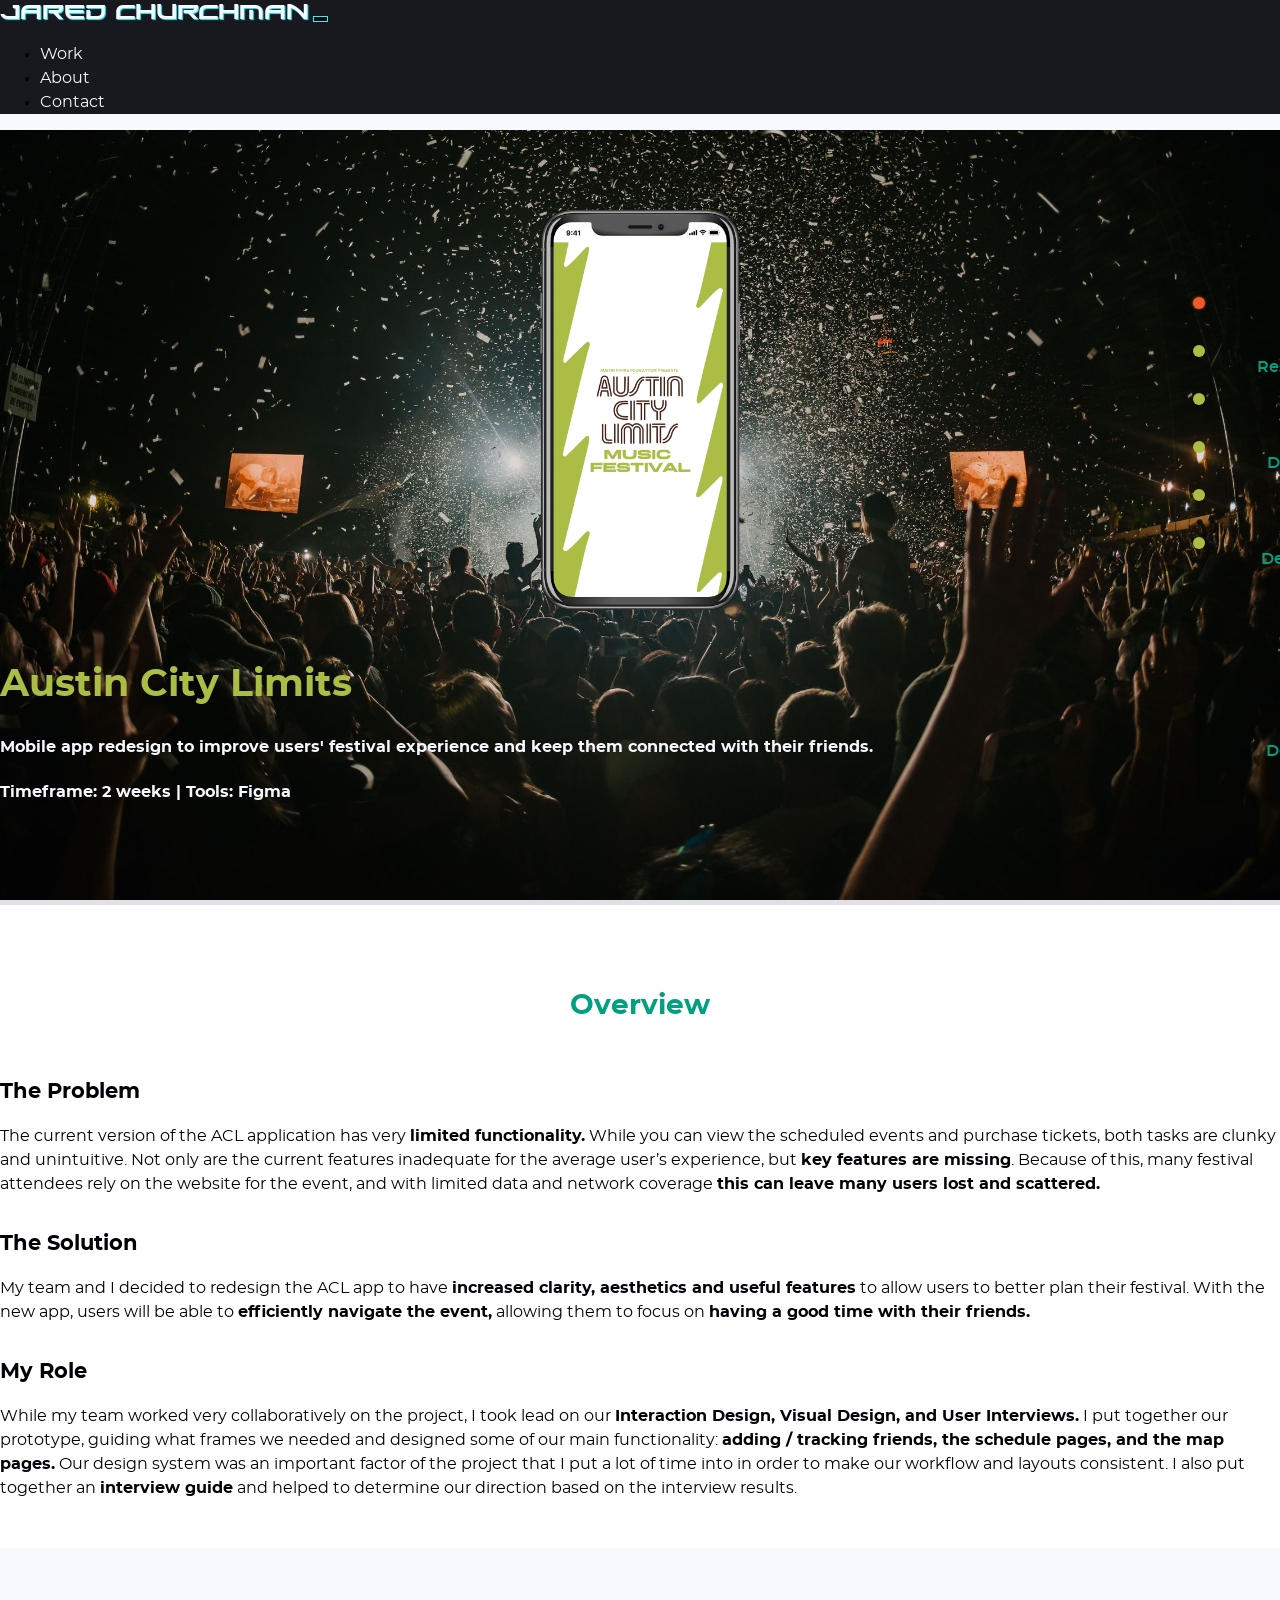
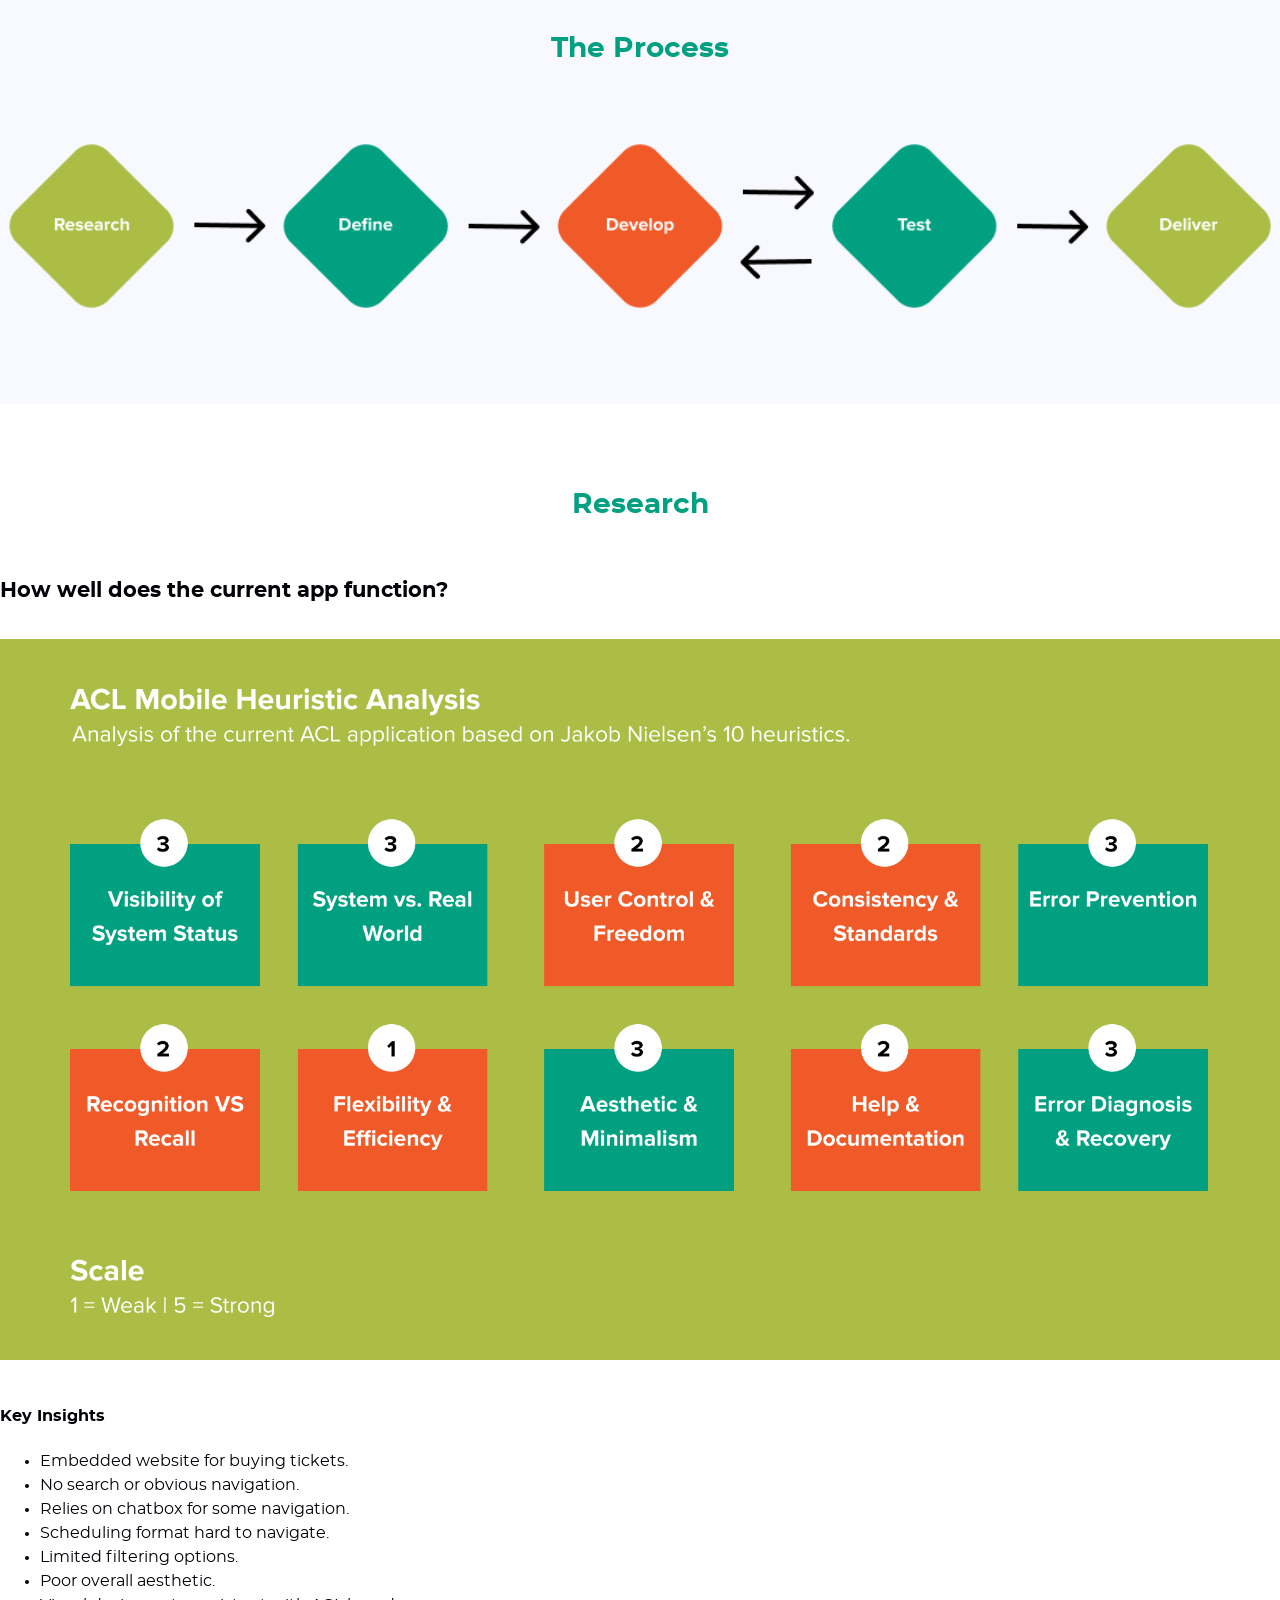
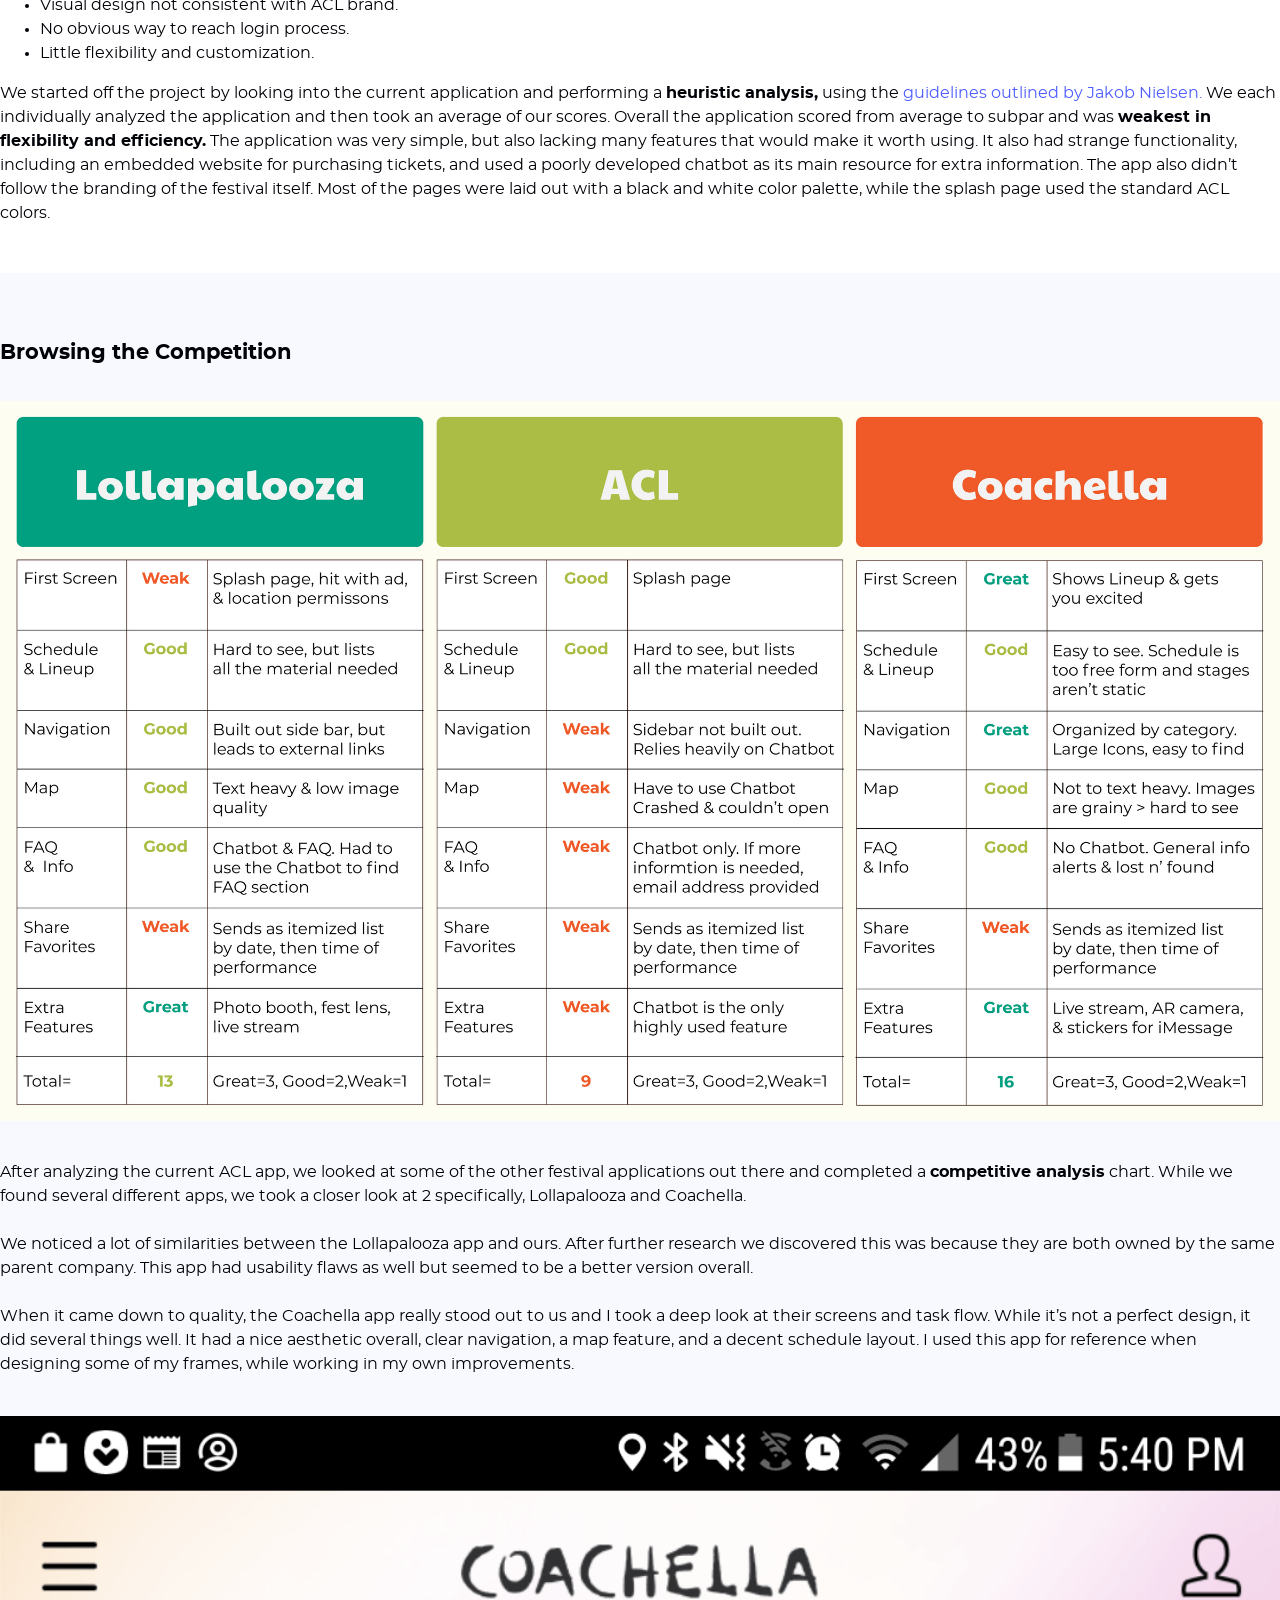
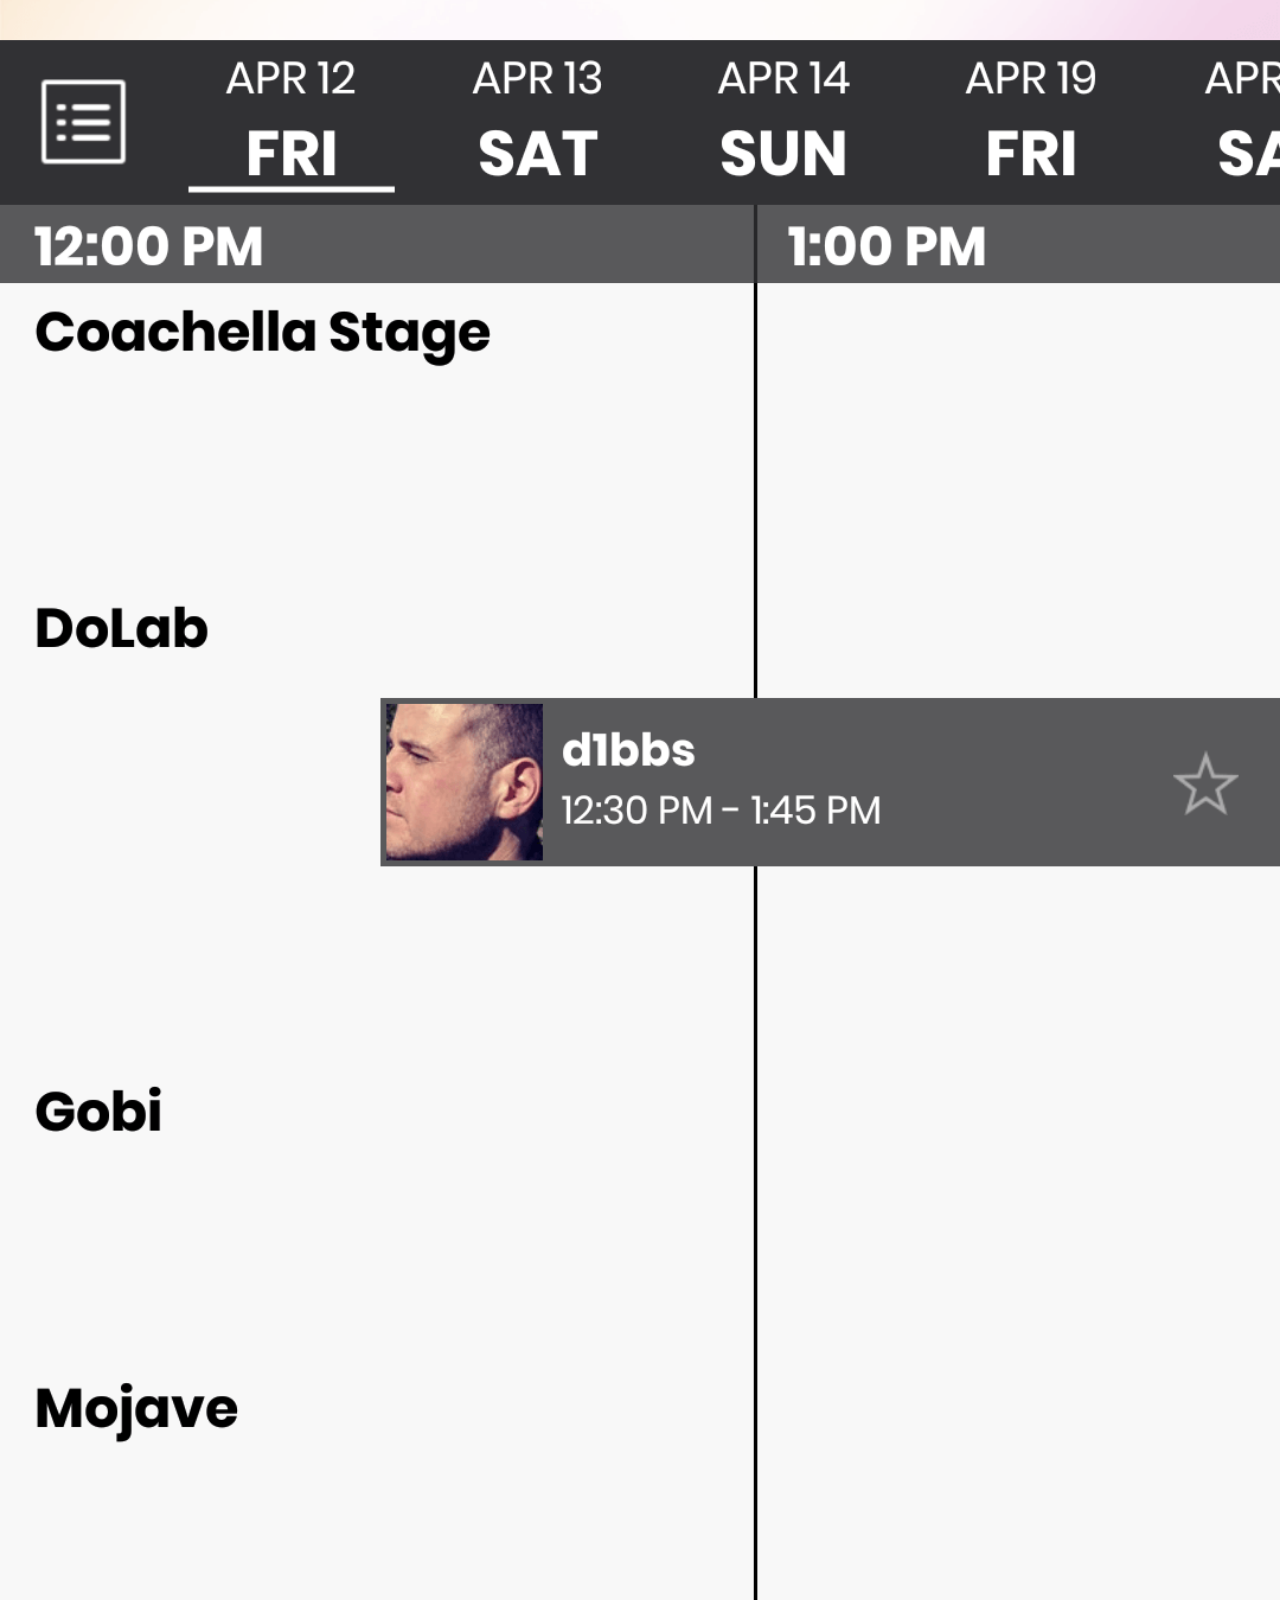
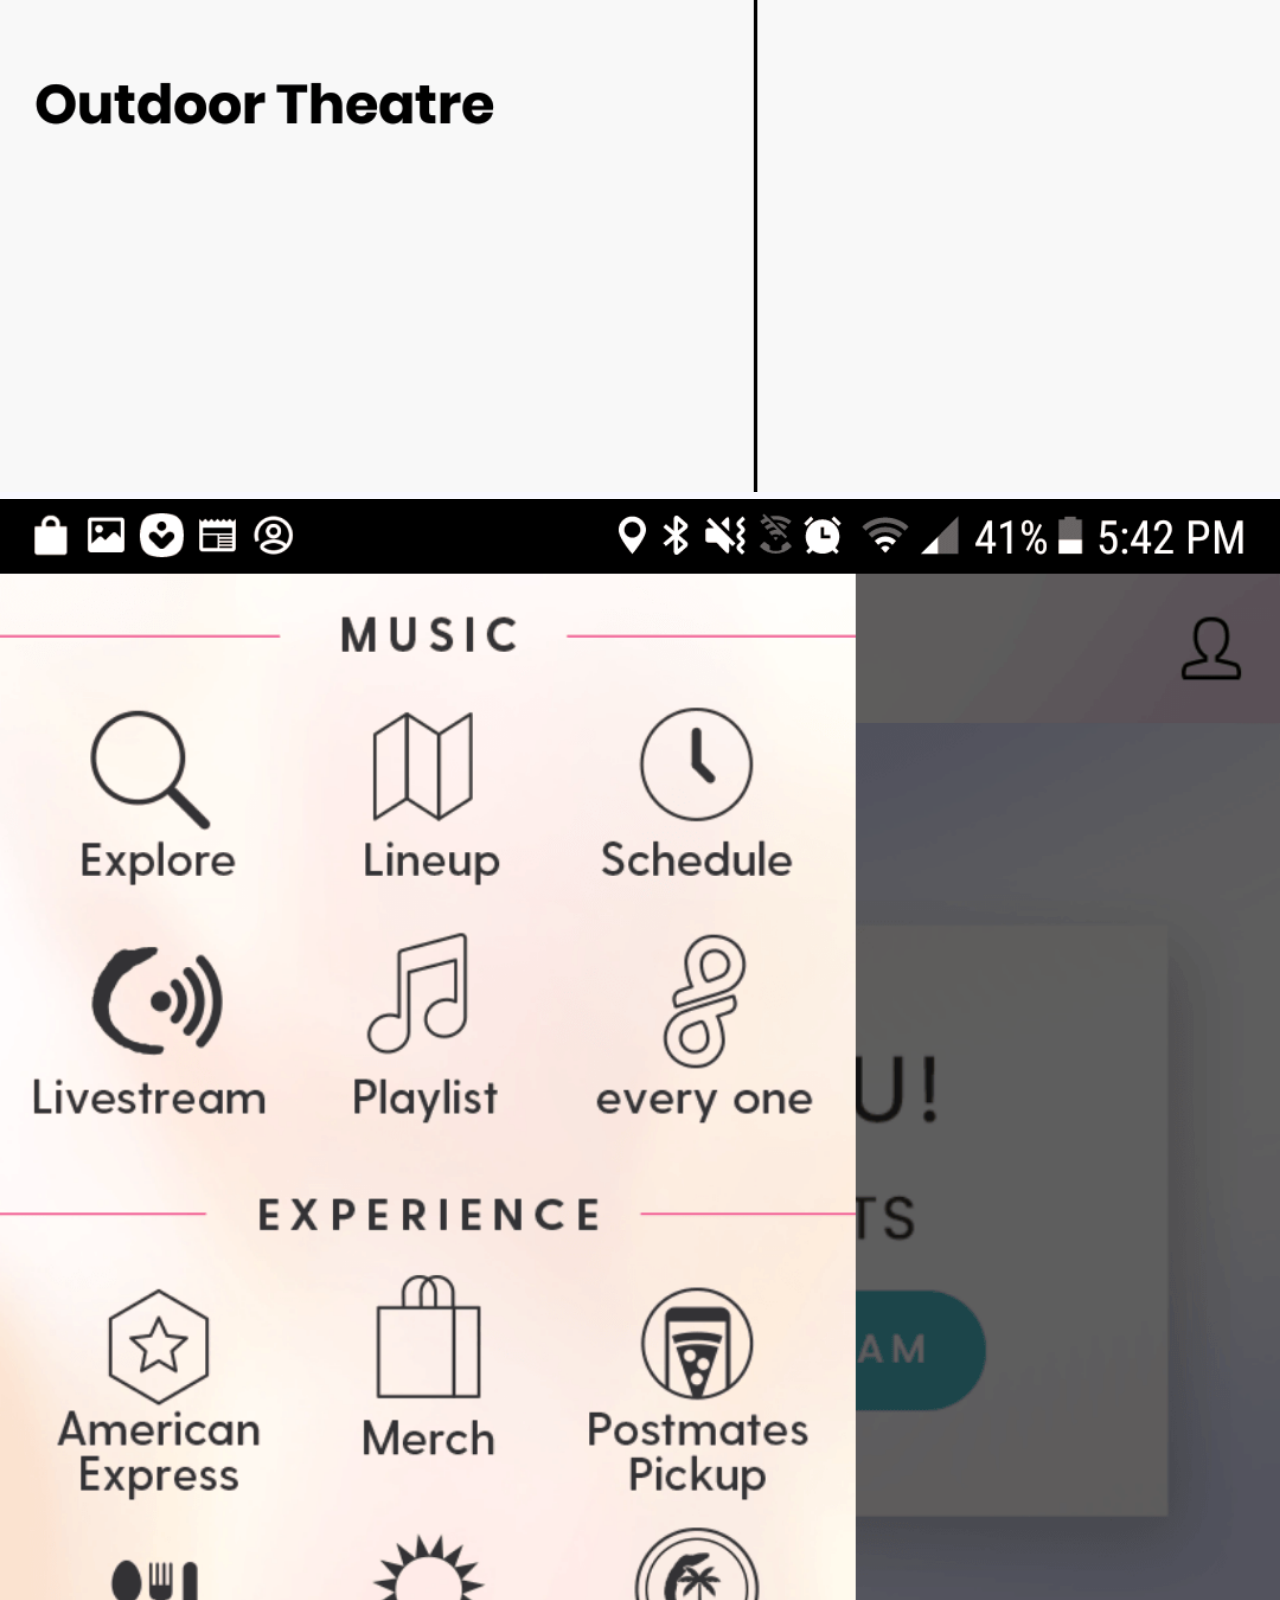
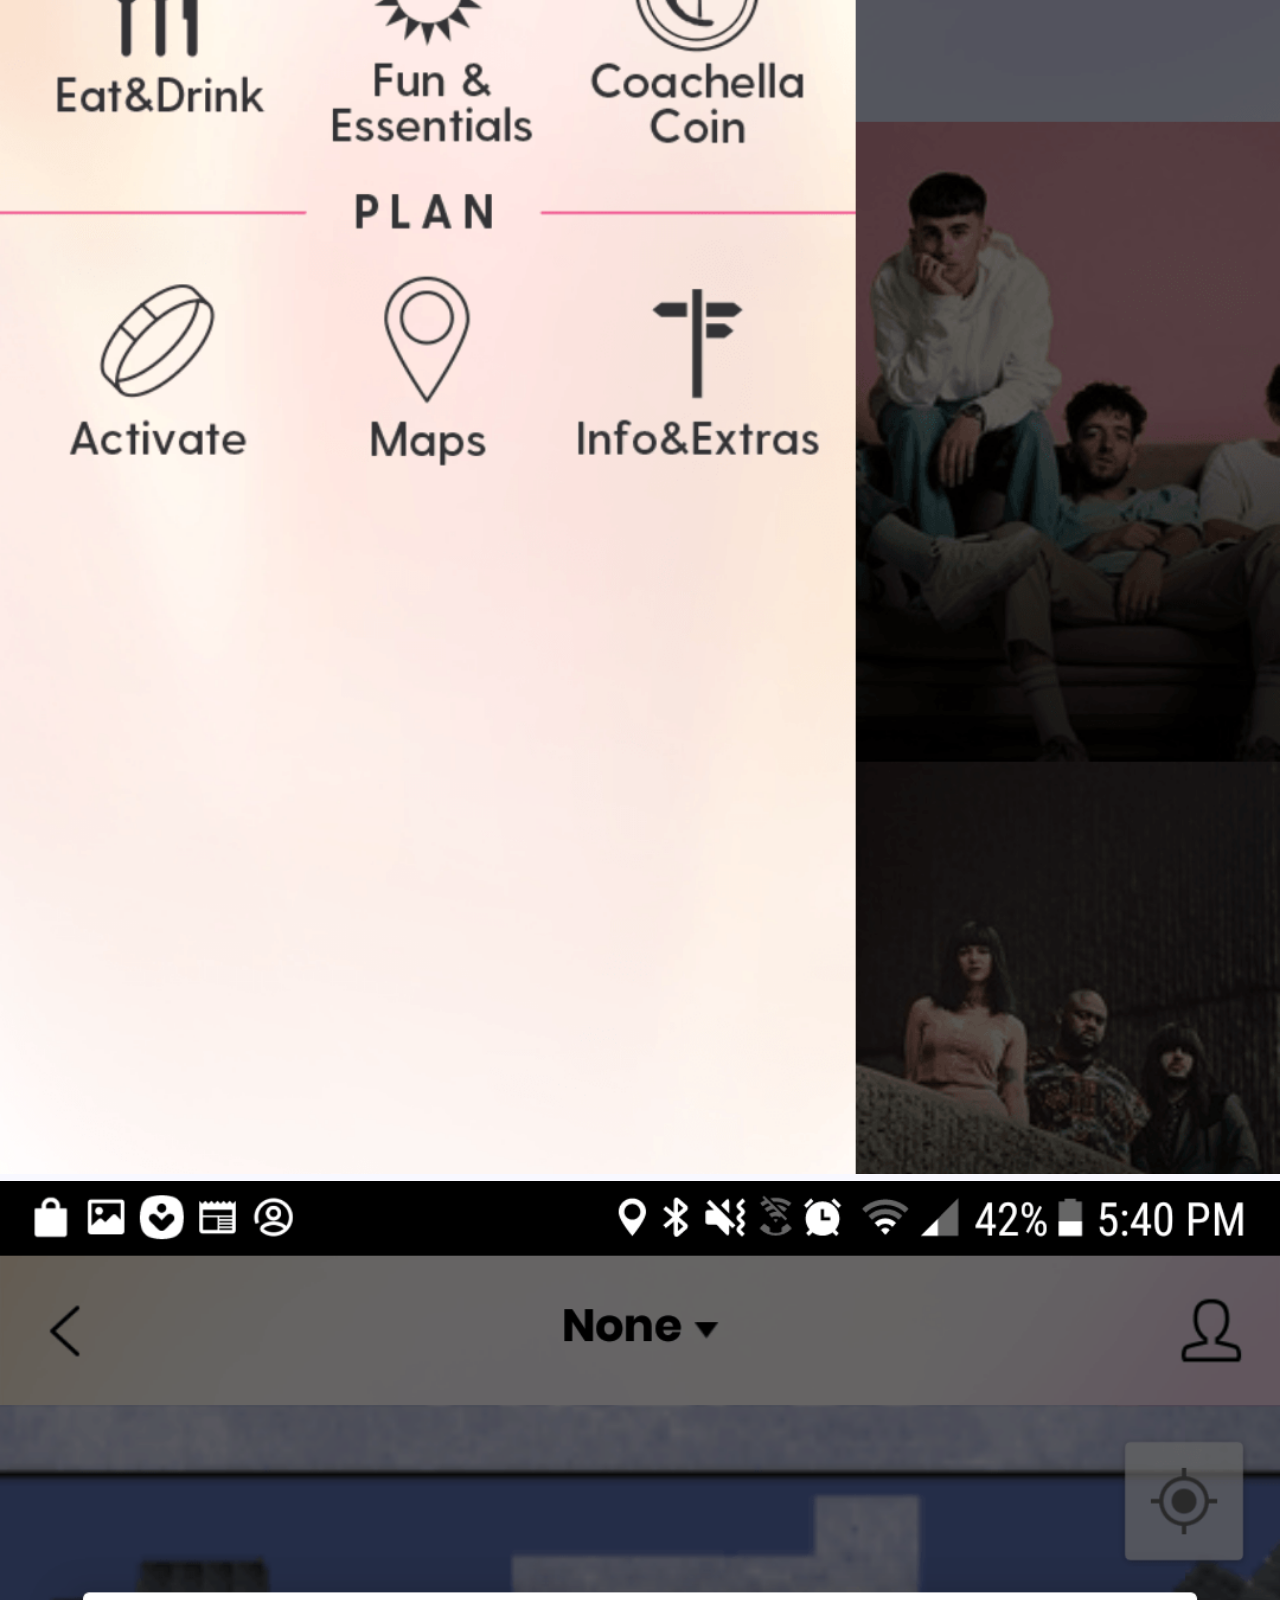
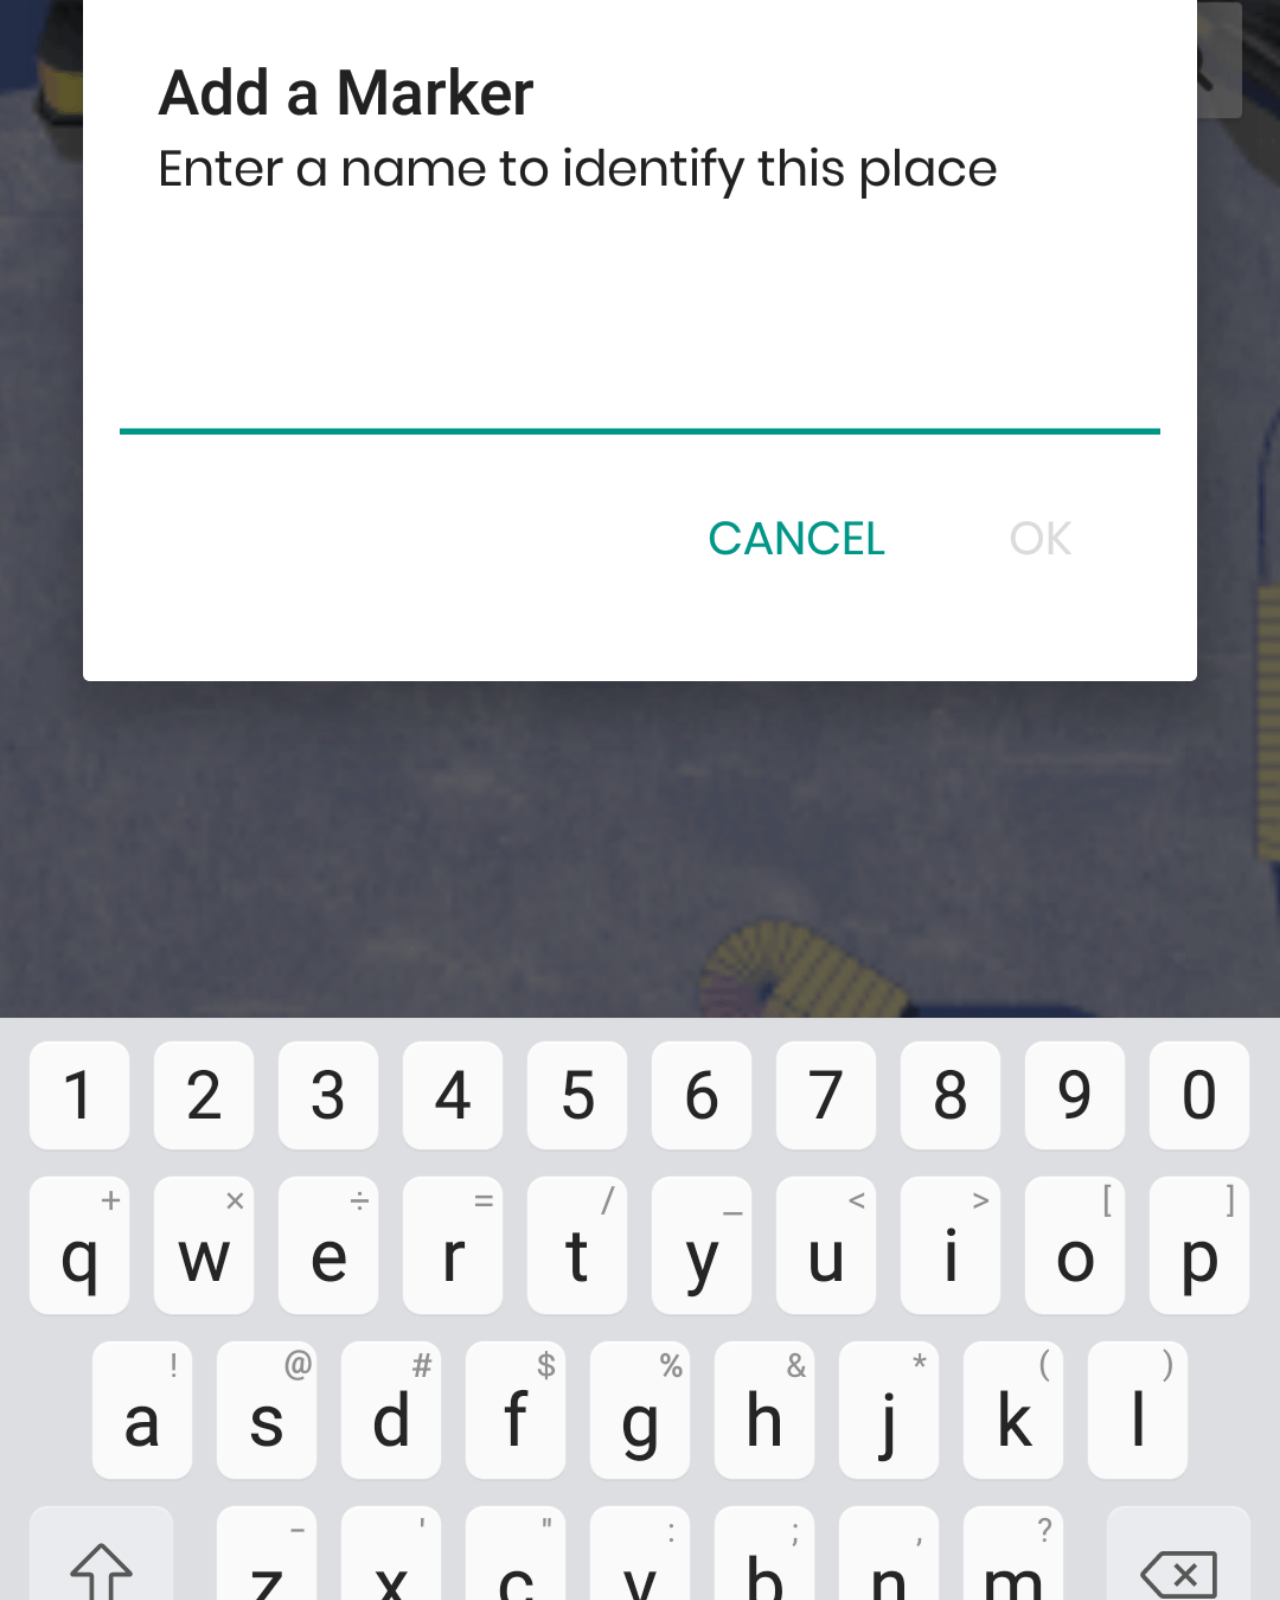
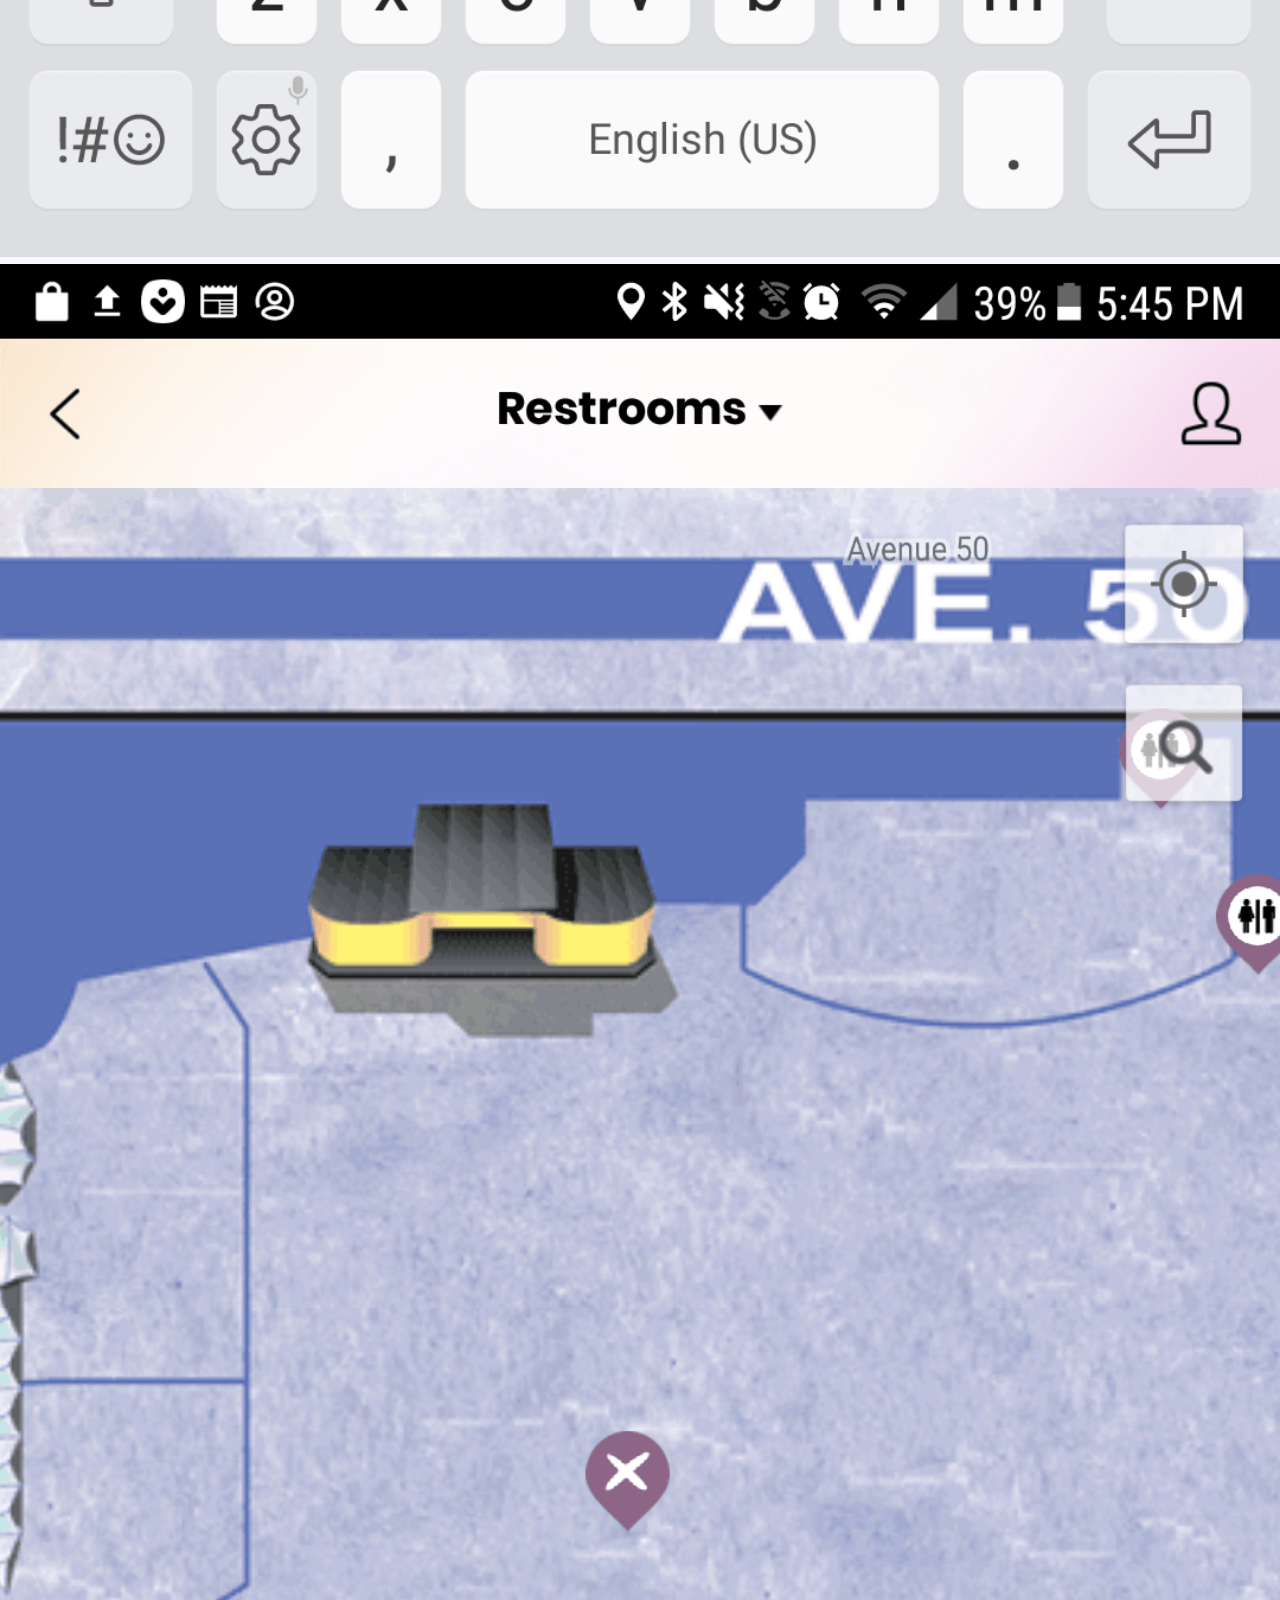
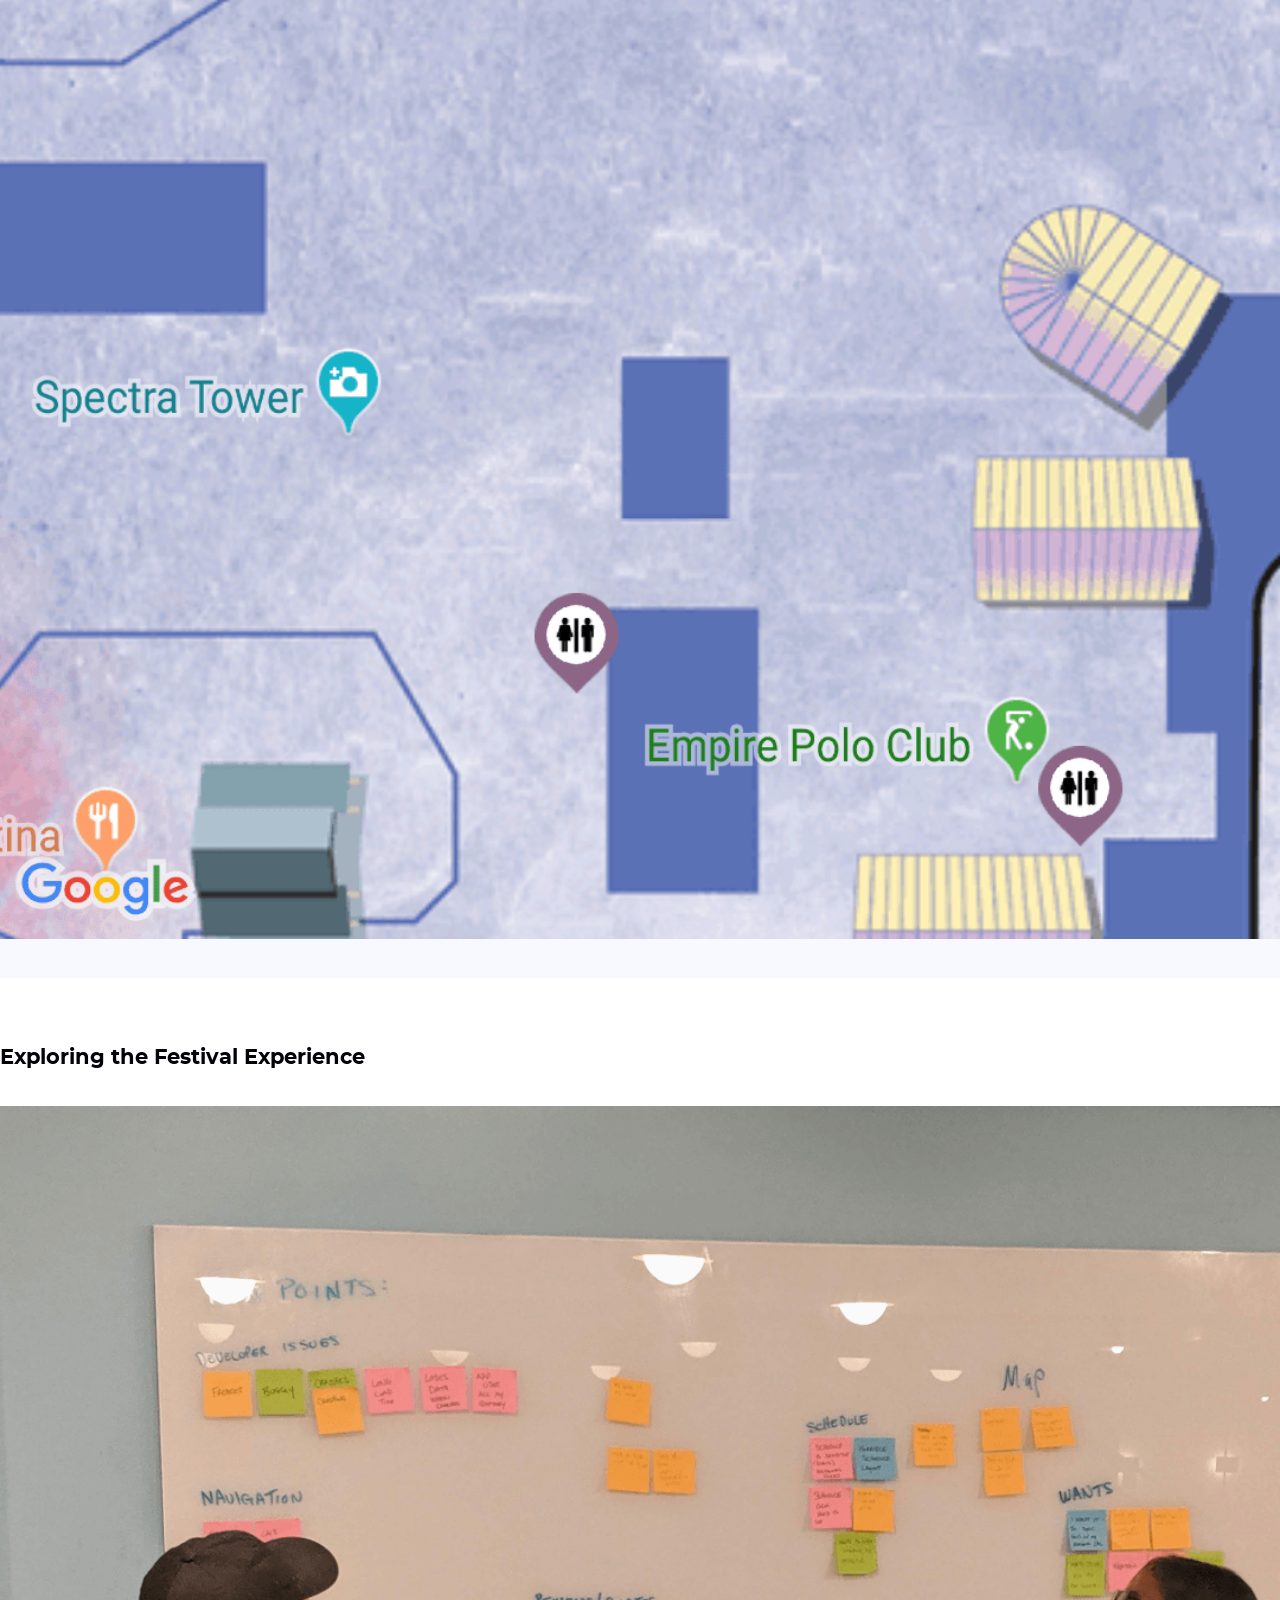
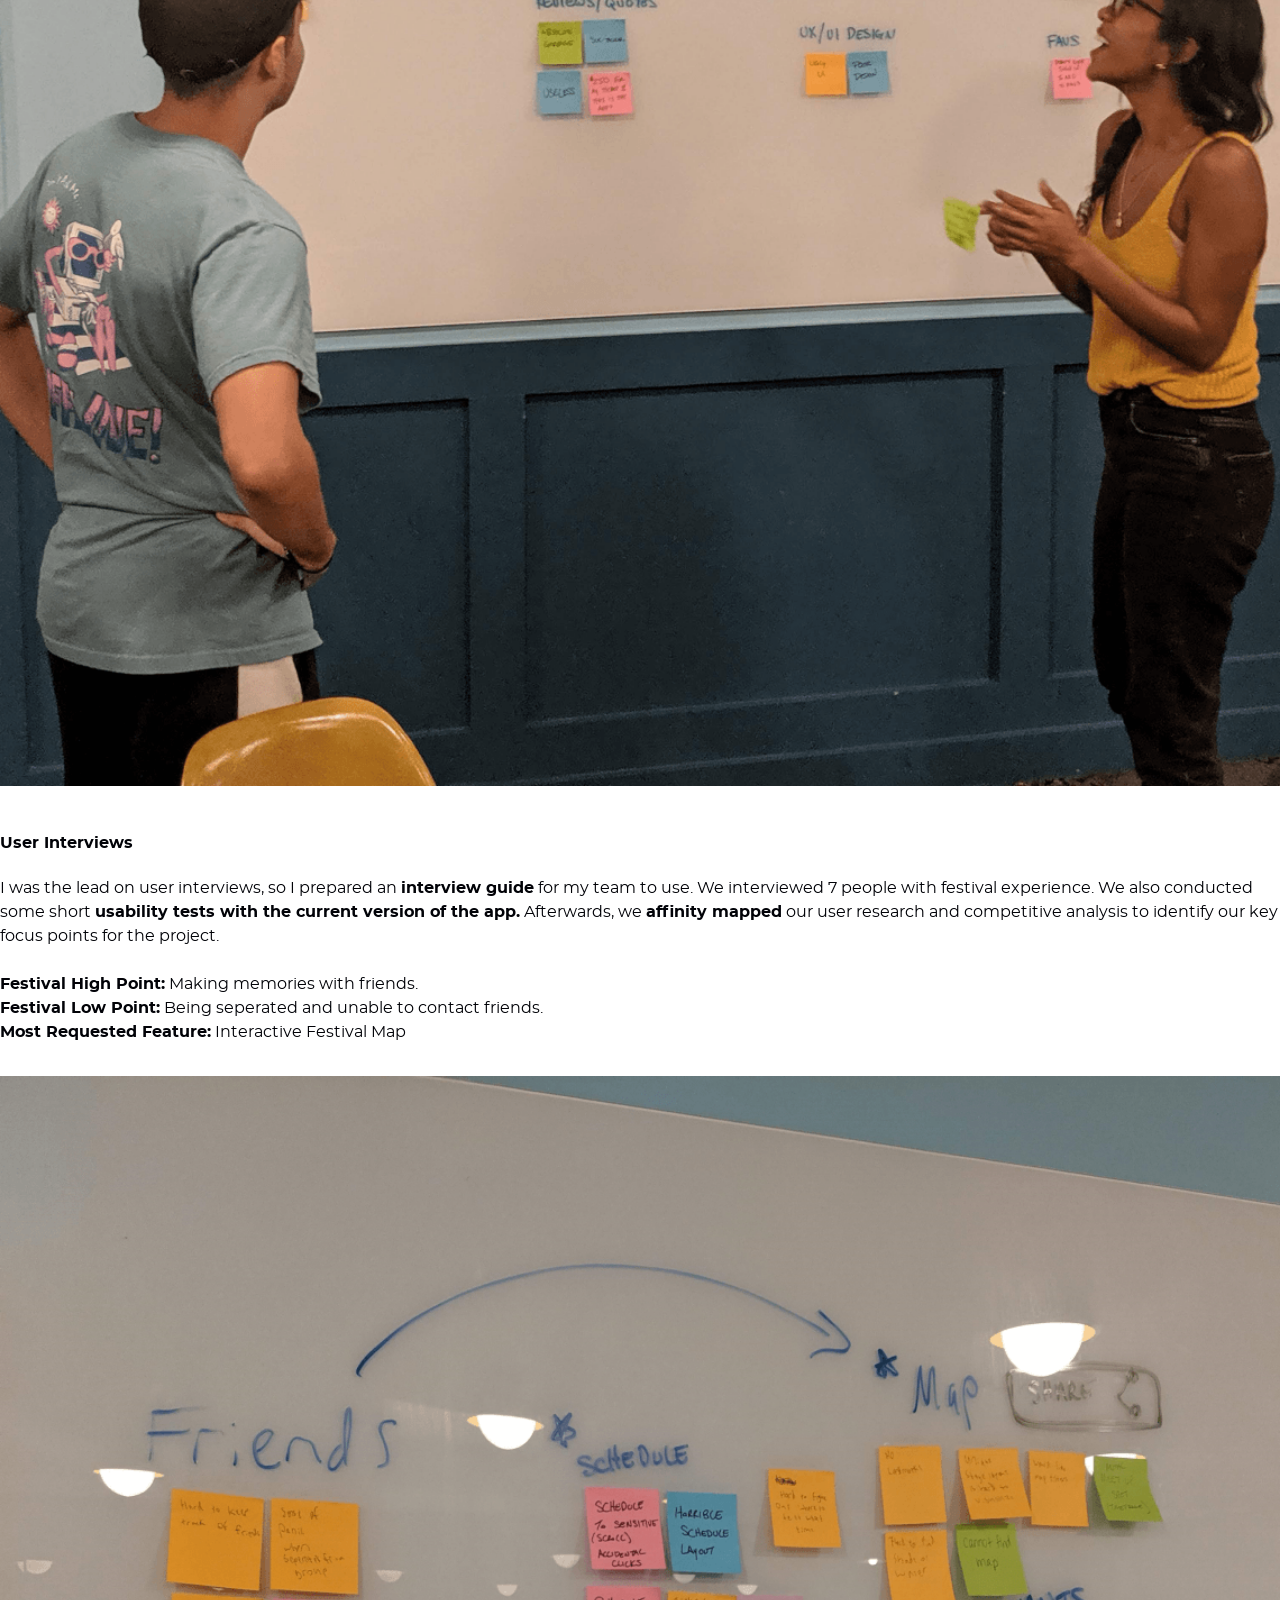
==== commit ede8b355: "Footer reorganized" ====
--- a/acl.html
+++ b/acl.html
@@ -995,21 +995,18 @@
         <footer id = "contact" class = "contact cd-section">
             <div class="container">
                 <h1>Let's connect!</h1>
-                <!-- <h2>I'd love to chat about new UX + UI opportunities.</h2> -->
-                <p style = "color:ghostwhite">This site was designed & developed by Jared Churchman with Figma & Bootstrap.</p>
 
                 <!-- Social media and contact links. Add or remove any networks. -->
                 <div class="contact-info">
                     <a href="mailto:jared@jaredchurchman.com" class ="email" style = "margin-right: 0;">jared@jaredchurchman.com</a>
-                    <br/>
+                    <p style = "color:ghostwhite">This site was designed & developed by Jared Churchman using Figma & Bootstrap.</p>
+
                     <a href="https://www.linkedin.com/in/jared-churchman-513605133/"><i class="fab fa-linkedin"></i></a>
                     <a href="https://github.com/jchurchman100"><i class="fab fa-github"></i></a>
-                    <a href="https://www.youtube.com/channel/UCvYEwruvyc0344xwxQcfdsg"><i class="fab fa-youtube"></i></a>
-                    <!-- <a href="https://www.facebook.com/jared.churchman.7"><i class="fab fa-facebook"></i></a> -->
+                    <a href="https://www.youtube.com/channel/UCvYEwruvyc0344xwxQcfdsg"><i class="fab fa-youtube"></i>
                     <a href="https://www.instagram.com/jchurchman/" style = "margin-right: 0;">
                     <i class="fab fa-instagram"></i></a>
                 </div>
-                
             </div>
         </footer>
     
--- a/vertical-fixed-navigation-2-master/css/style.css
+++ b/vertical-fixed-navigation-2-master/css/style.css
@@ -83,9 +83,9 @@
   z-index: 2;
   bottom: 2rem;
   right: 5%;
-  height: 2rem;
-  width: 2rem;
-  border-radius: 1rem;
+  height: 3rem;
+  width: 3rem;
+  border-radius: 2rem;
   background: var(--neon-pink);
   /* reset button style */
   cursor: pointer;
--- a/css/styles.css
+++ b/css/styles.css
@@ -288,7 +288,7 @@
 }
 /*--------Nav Bar-----------------------------------------*/
 .dir{
-	background: var(--soft-black);
+	background: rgba(01, 02, 07, 0.9);
 	/* top:0; */
 	width:100%;
 	/* box-shadow: 1px 1px 5px 0 var(--neon-blue); */
@@ -342,7 +342,7 @@
 }
 .navbar-toggler{
 	border: 1px solid var(--neon-blue);
-	background: var(--soft-black);
+	background: rgba(01, 02, 07, 0.9);
 	padding: .1rem .4rem;
 	font-size: 1rem;
 }
@@ -398,10 +398,6 @@
 
 /* Header styles only ------------------------------------*/
 header h1, header h2, header h3, header p{
-	/* text-align: left; */
-	/*position: relative;
-	top: 3%;*/
-	/* display: inline-block; */
 	margin: 0;
 }
 header h3, header p{
@@ -442,8 +438,7 @@
 	margin-bottom: 0;
 }
 footer p{
-	position: absolute;
-	bottom: .5rem;
+	margin: 1rem auto;
 }
 
 @media(max-width: 576px){
@@ -454,7 +449,7 @@
 	margin-left: 0;
 }
 .contact-info{
-	margin-bottom: 1rem;
+	/* margin-bottom: 1rem; */
 }
 .contact-info a {
 	margin-right: .5rem;
@@ -496,9 +491,8 @@
 }
 
 #resume section{
-	padding-top: 2rem;
+	padding-top: 4rem;
 	padding-bottom: 2rem;
-	/* padding-bottom: 256px; */
 } 
 
 .carousel-indicators li {
@@ -612,7 +606,7 @@
 #projects header{
 	margin: 2rem auto;
 }
-#projects h1{
+#projects header h1{
 	margin: 1rem auto;
 }
 
@@ -656,16 +650,14 @@
 
 #projects h2{
 	margin: 0;
-	color: var(--ghost-white);
+	color: var(--neon-blue);
 	/* text-shadow: 0px 0px 5px var(--neon-blue); */
 }
 #projects h4{
 	margin:0;
 }
 #projects p{
-	margin: 0 auto 1rem;
 	color: ghostwhite;
-	/* text-shadow: 0px 0px 5px var(--neon-blue); */
 }
 .case span{
 	font-weight: normal;
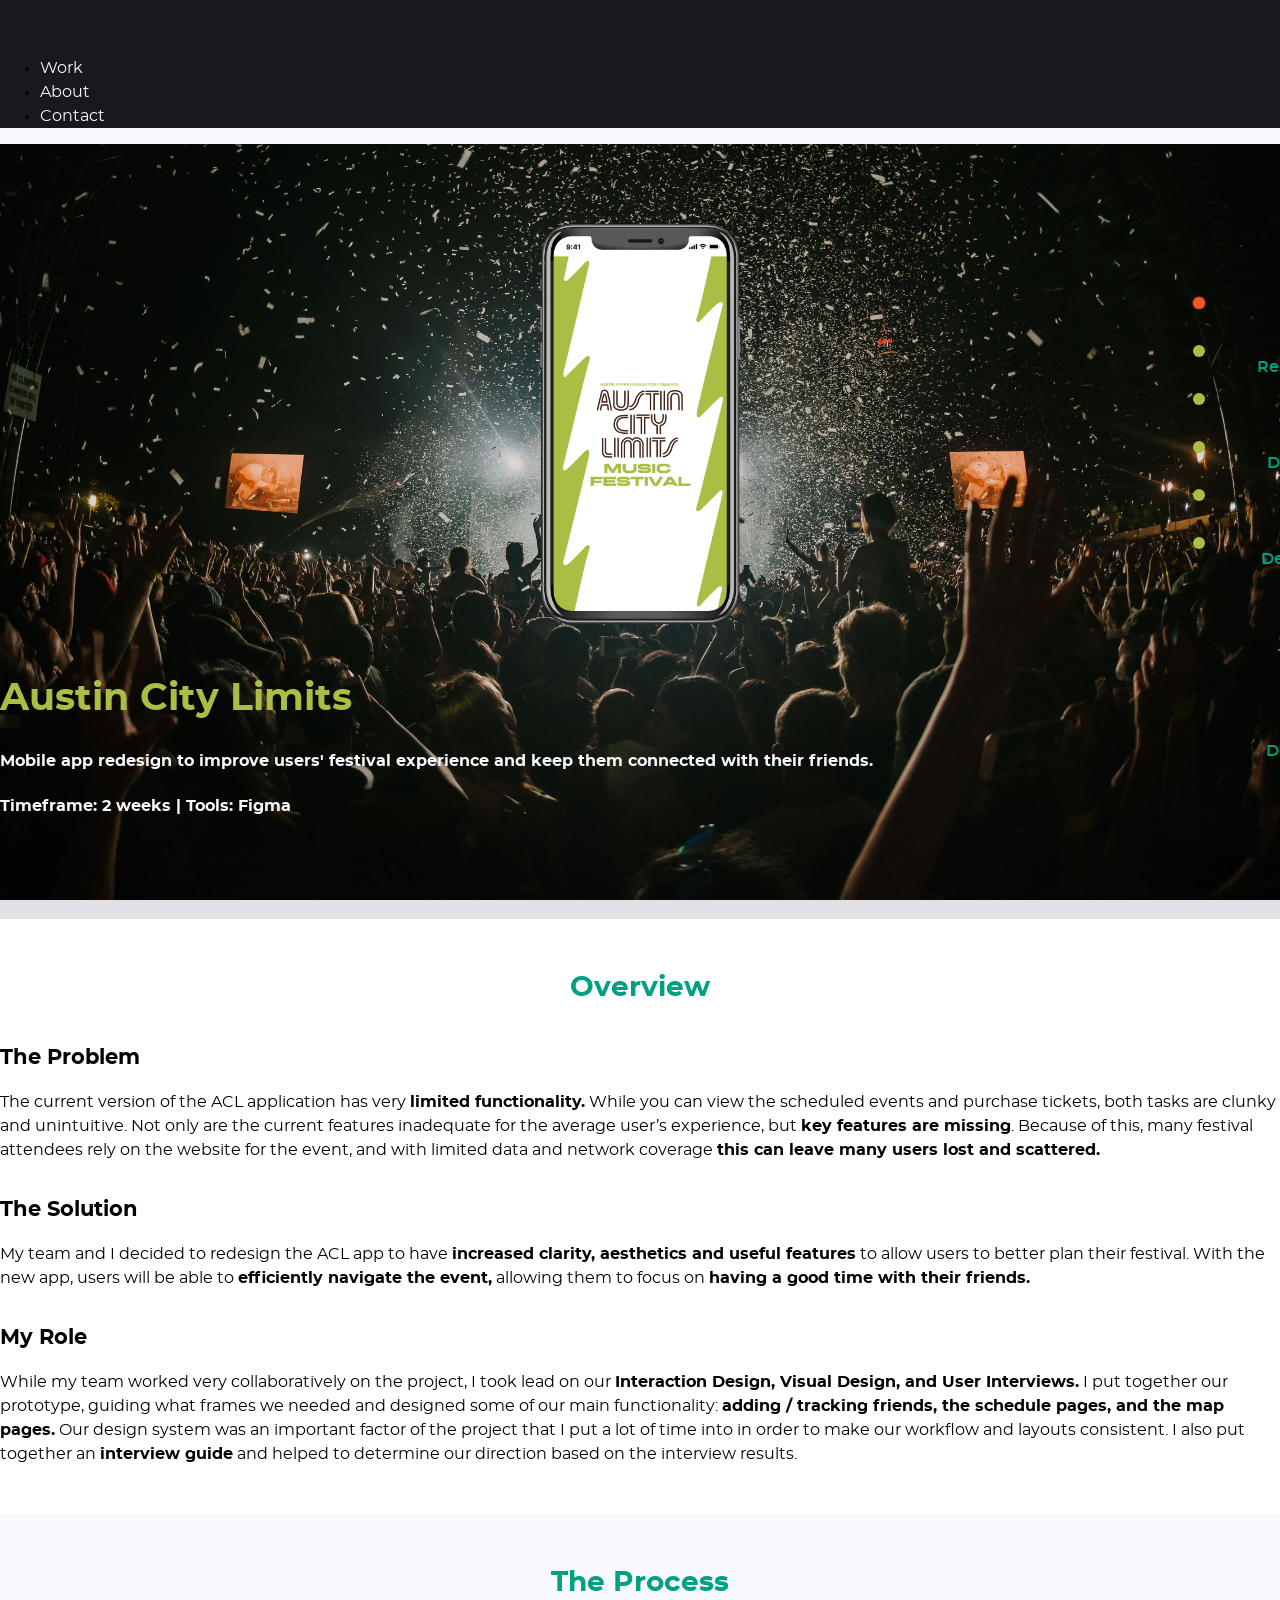
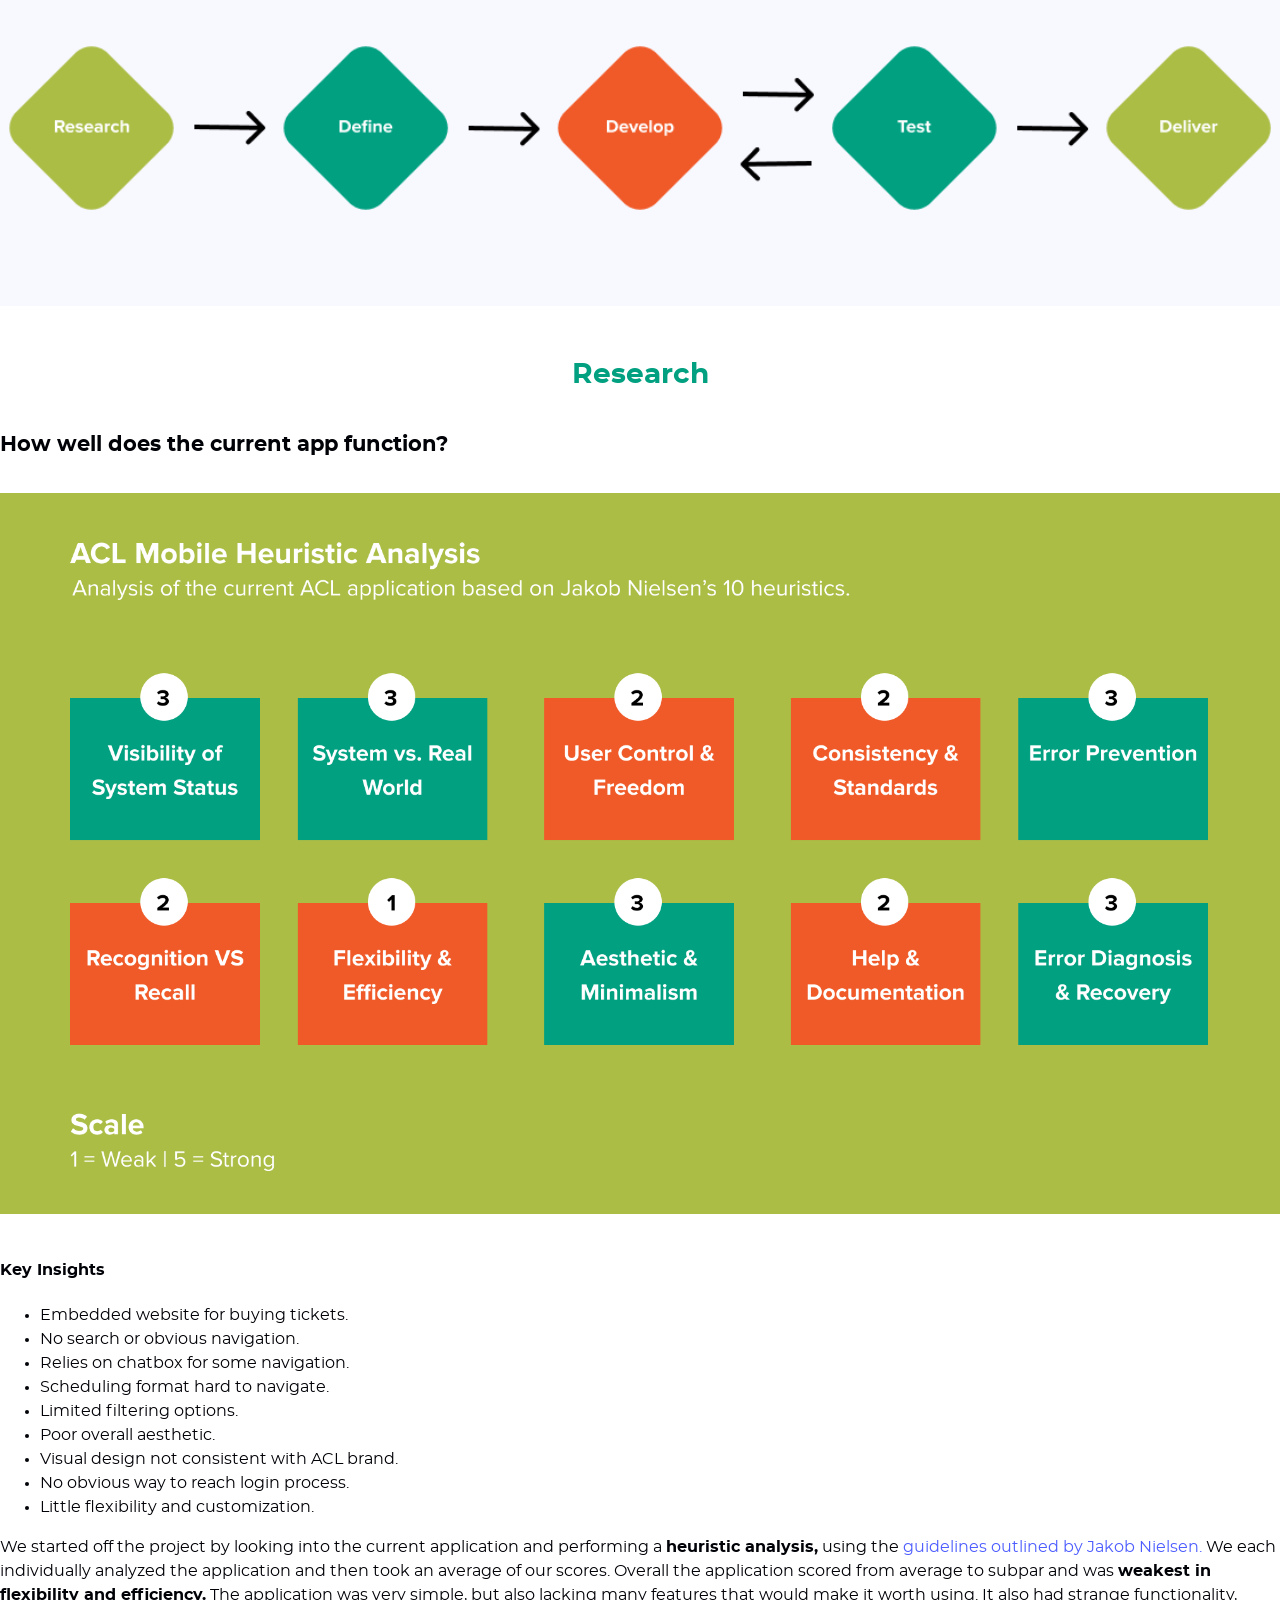
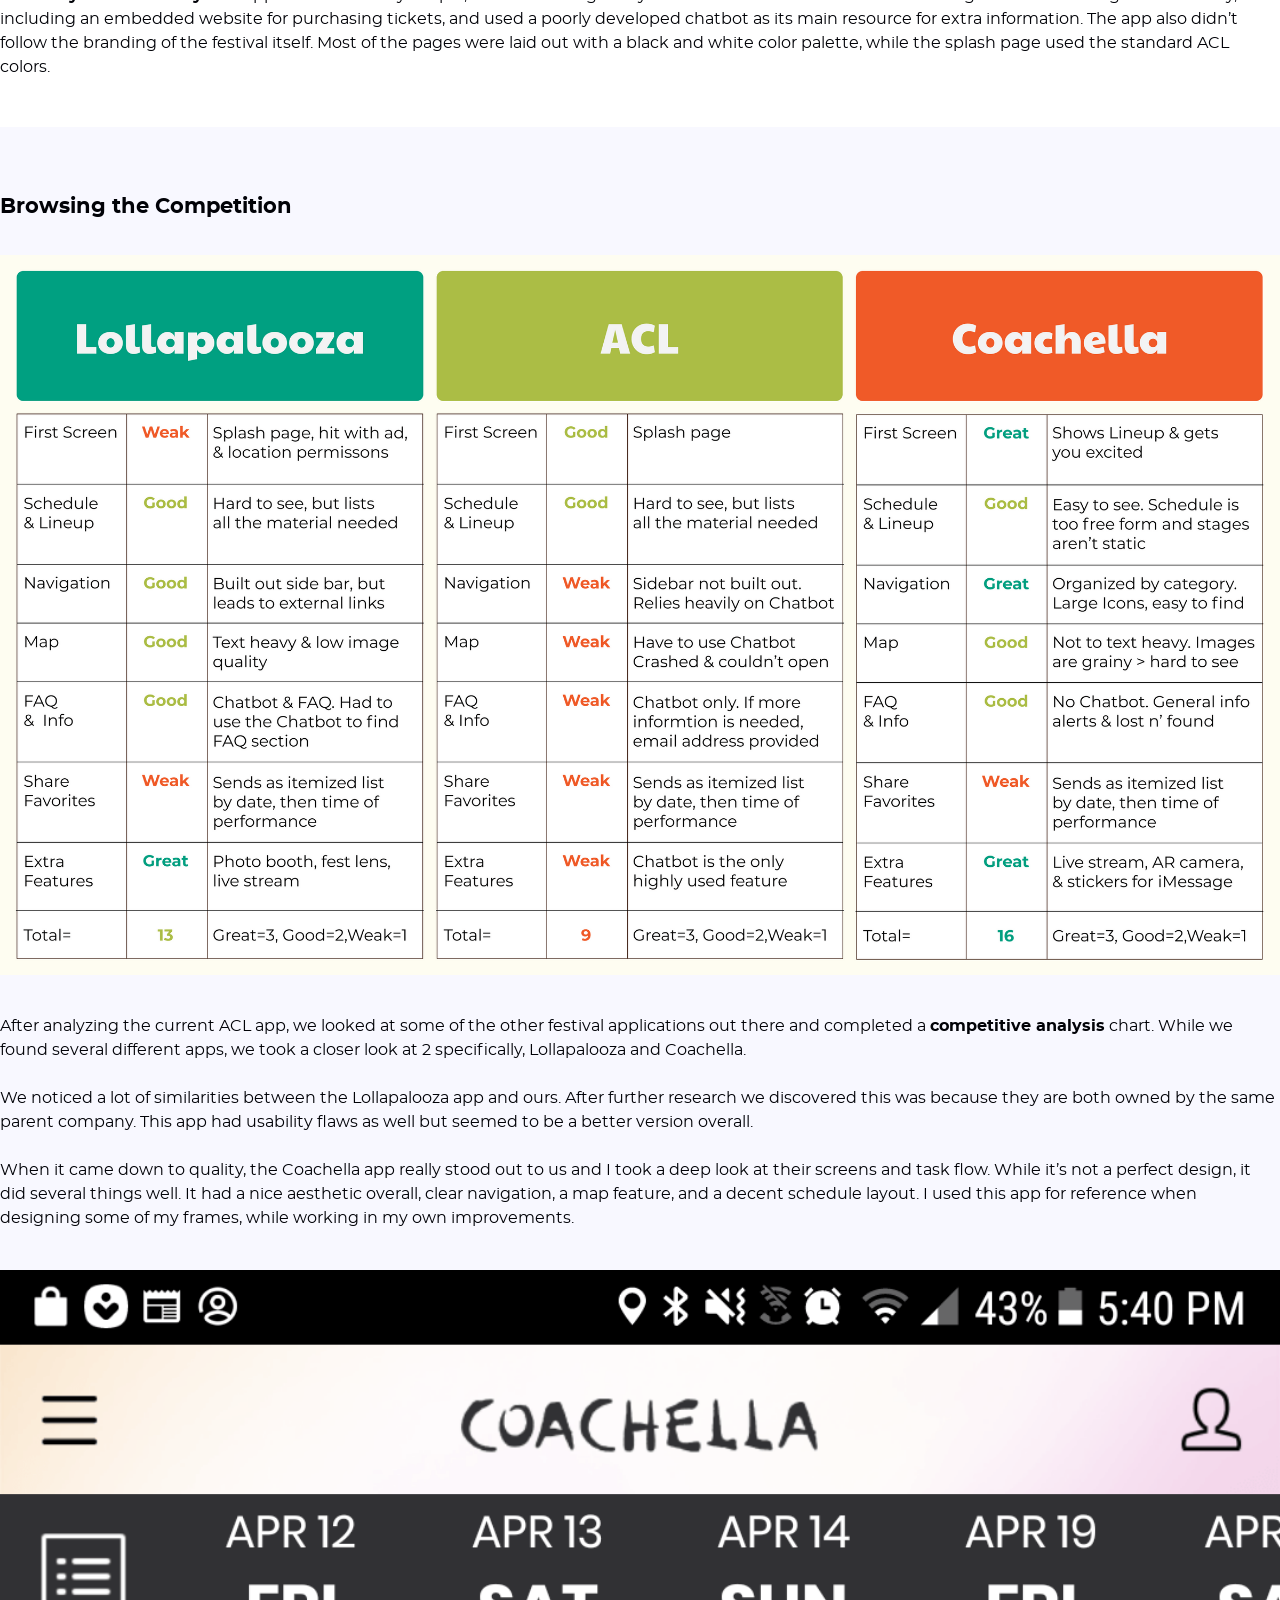
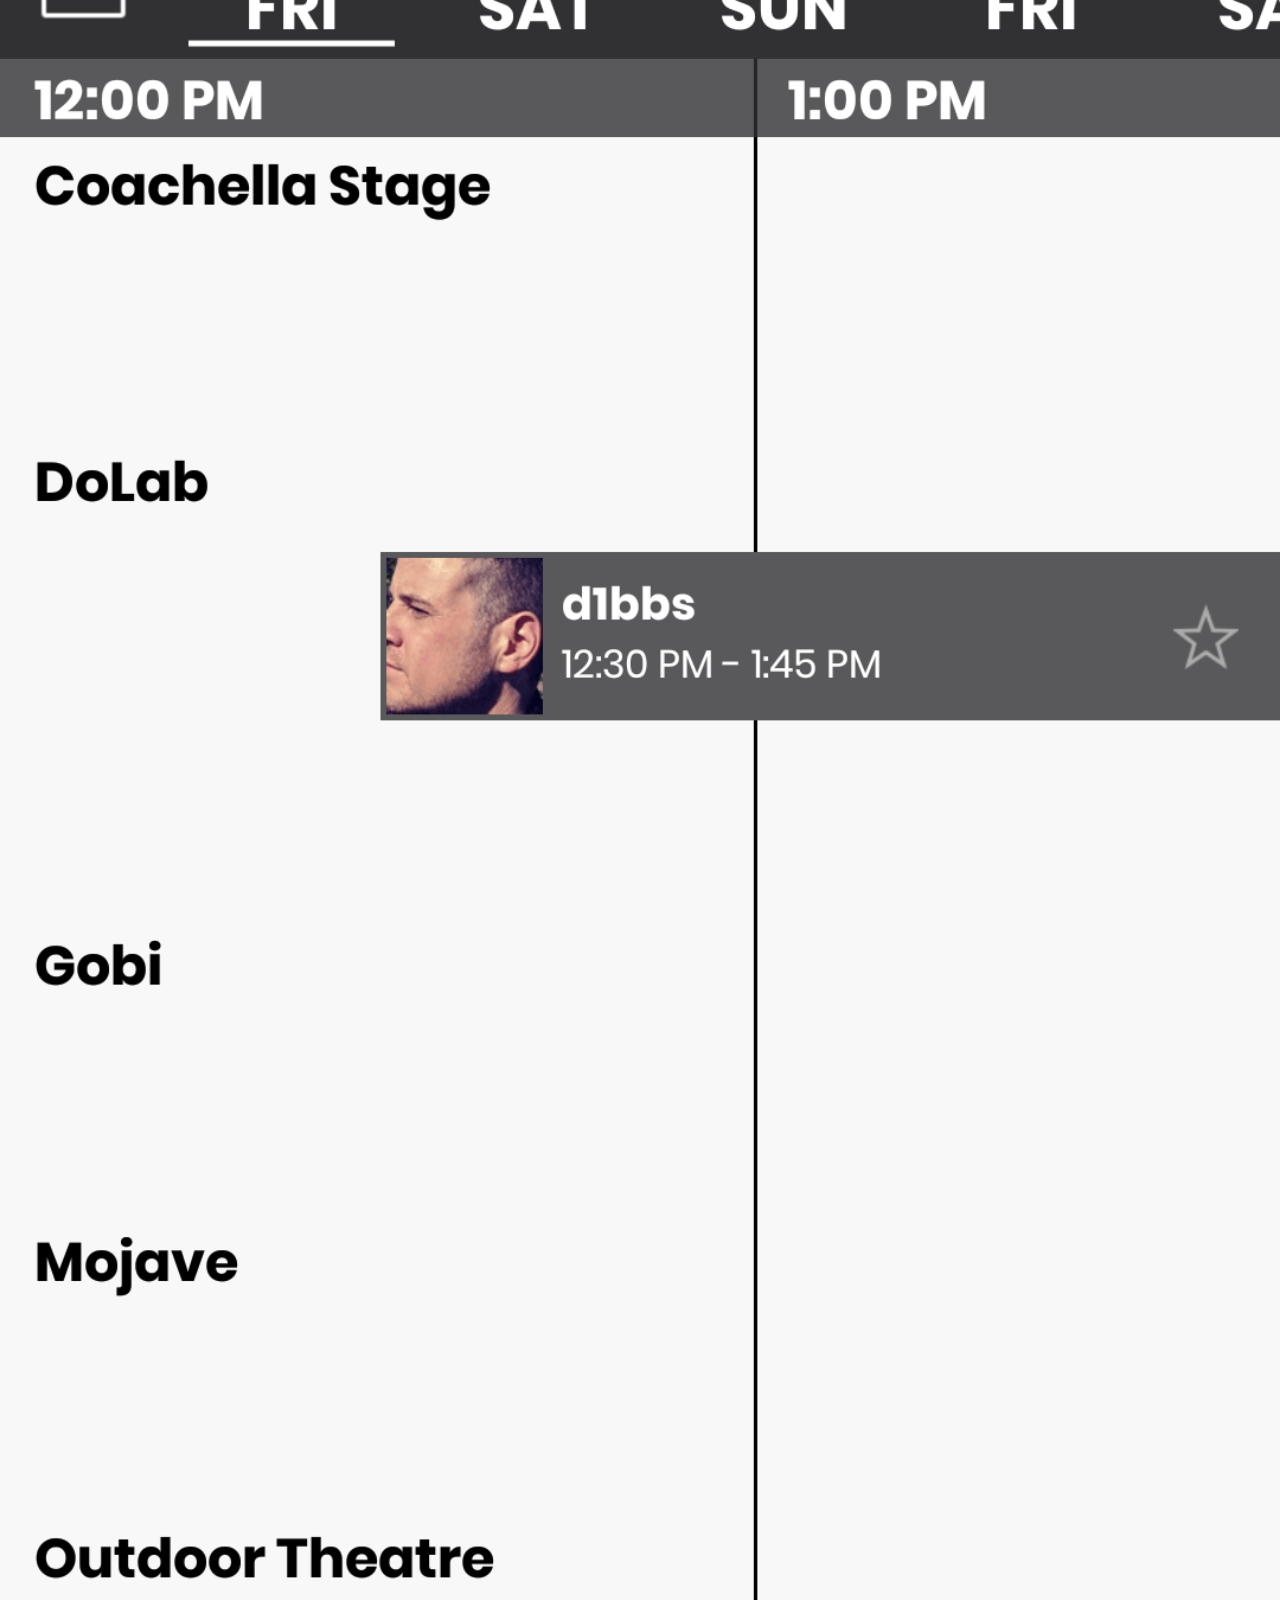
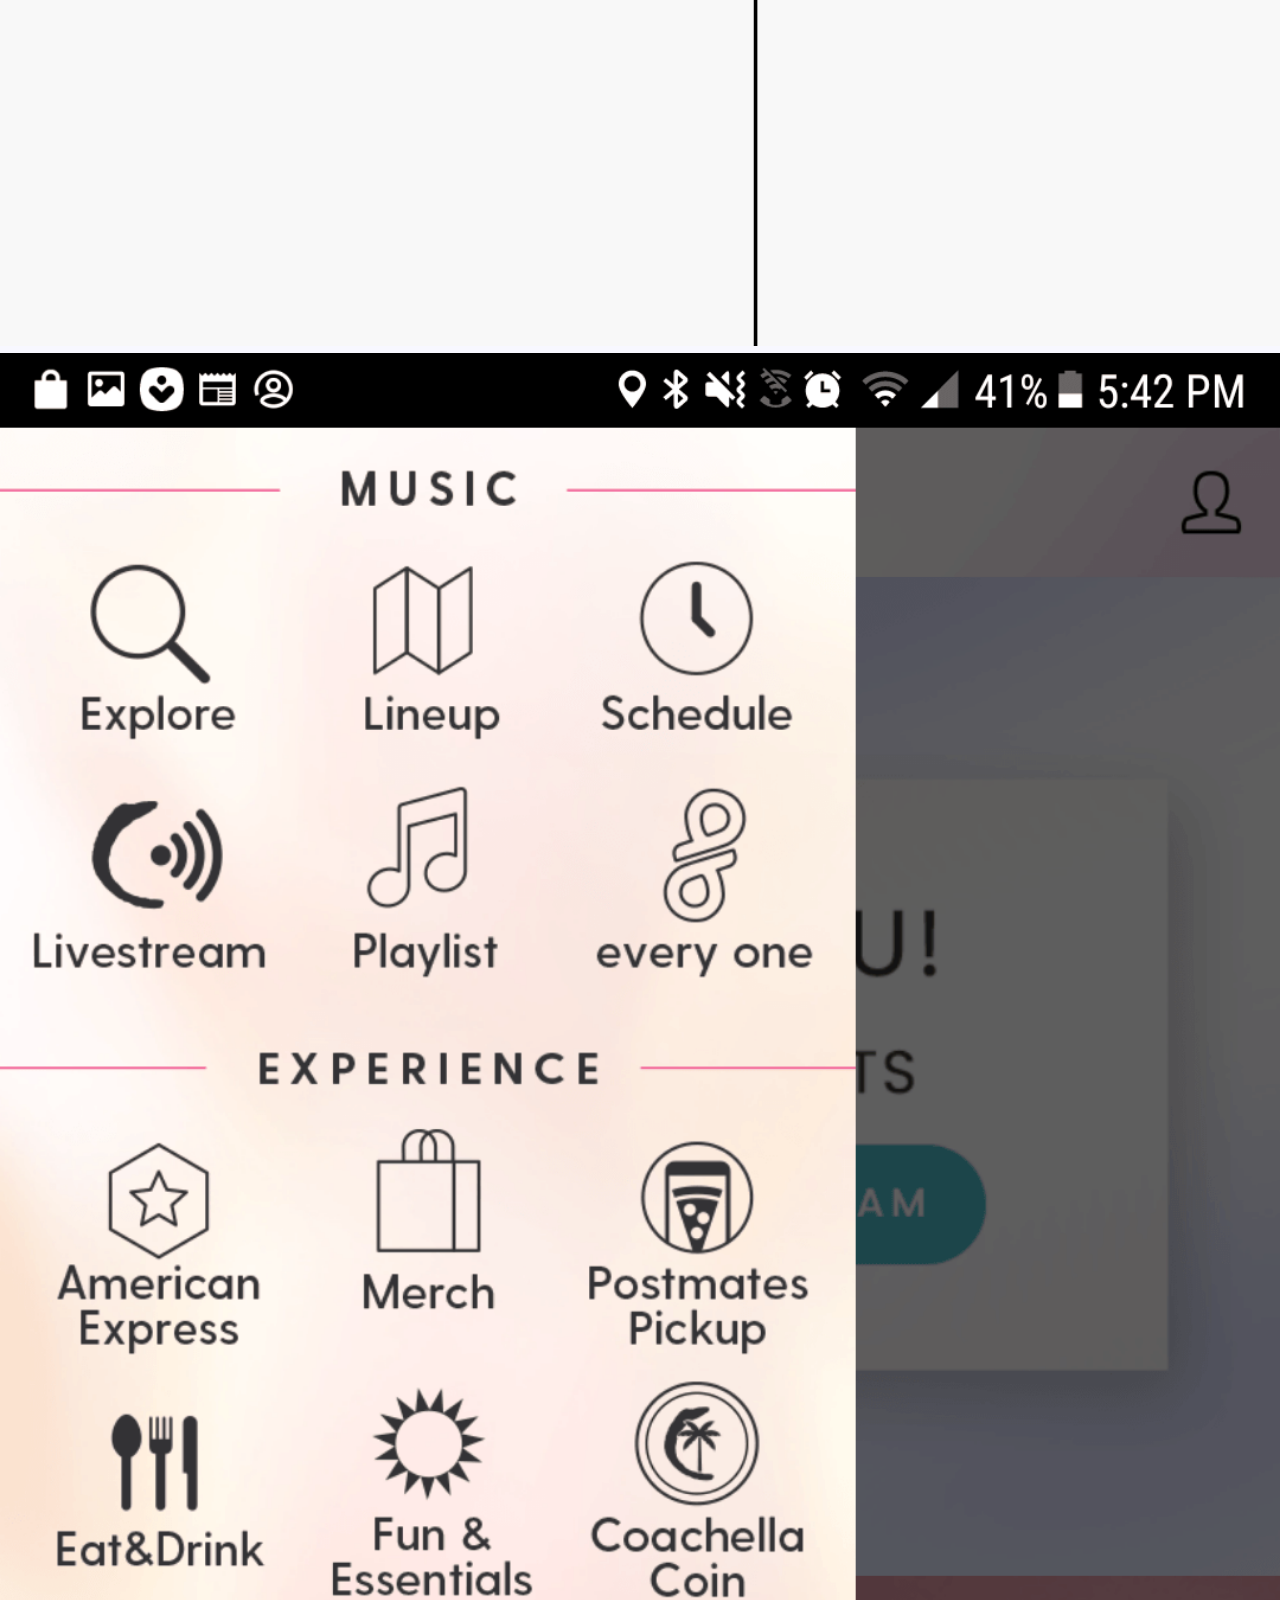
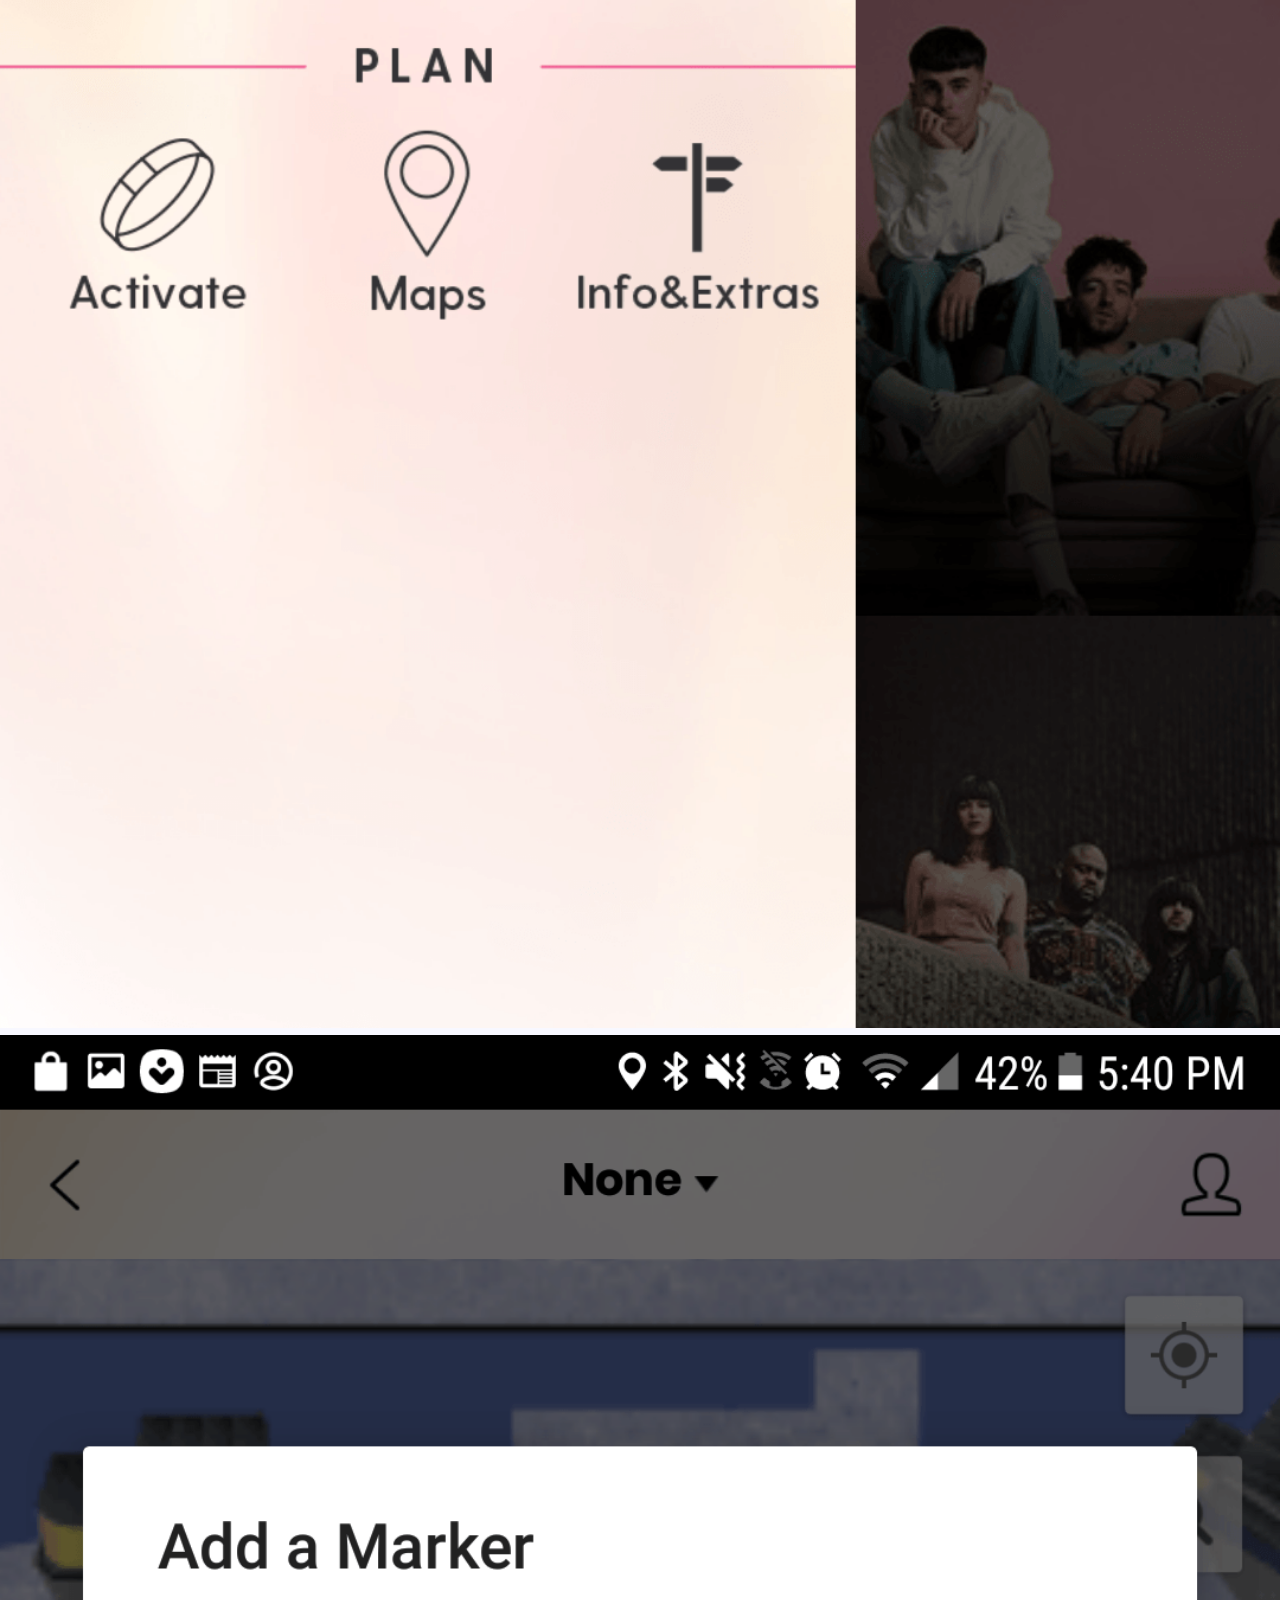
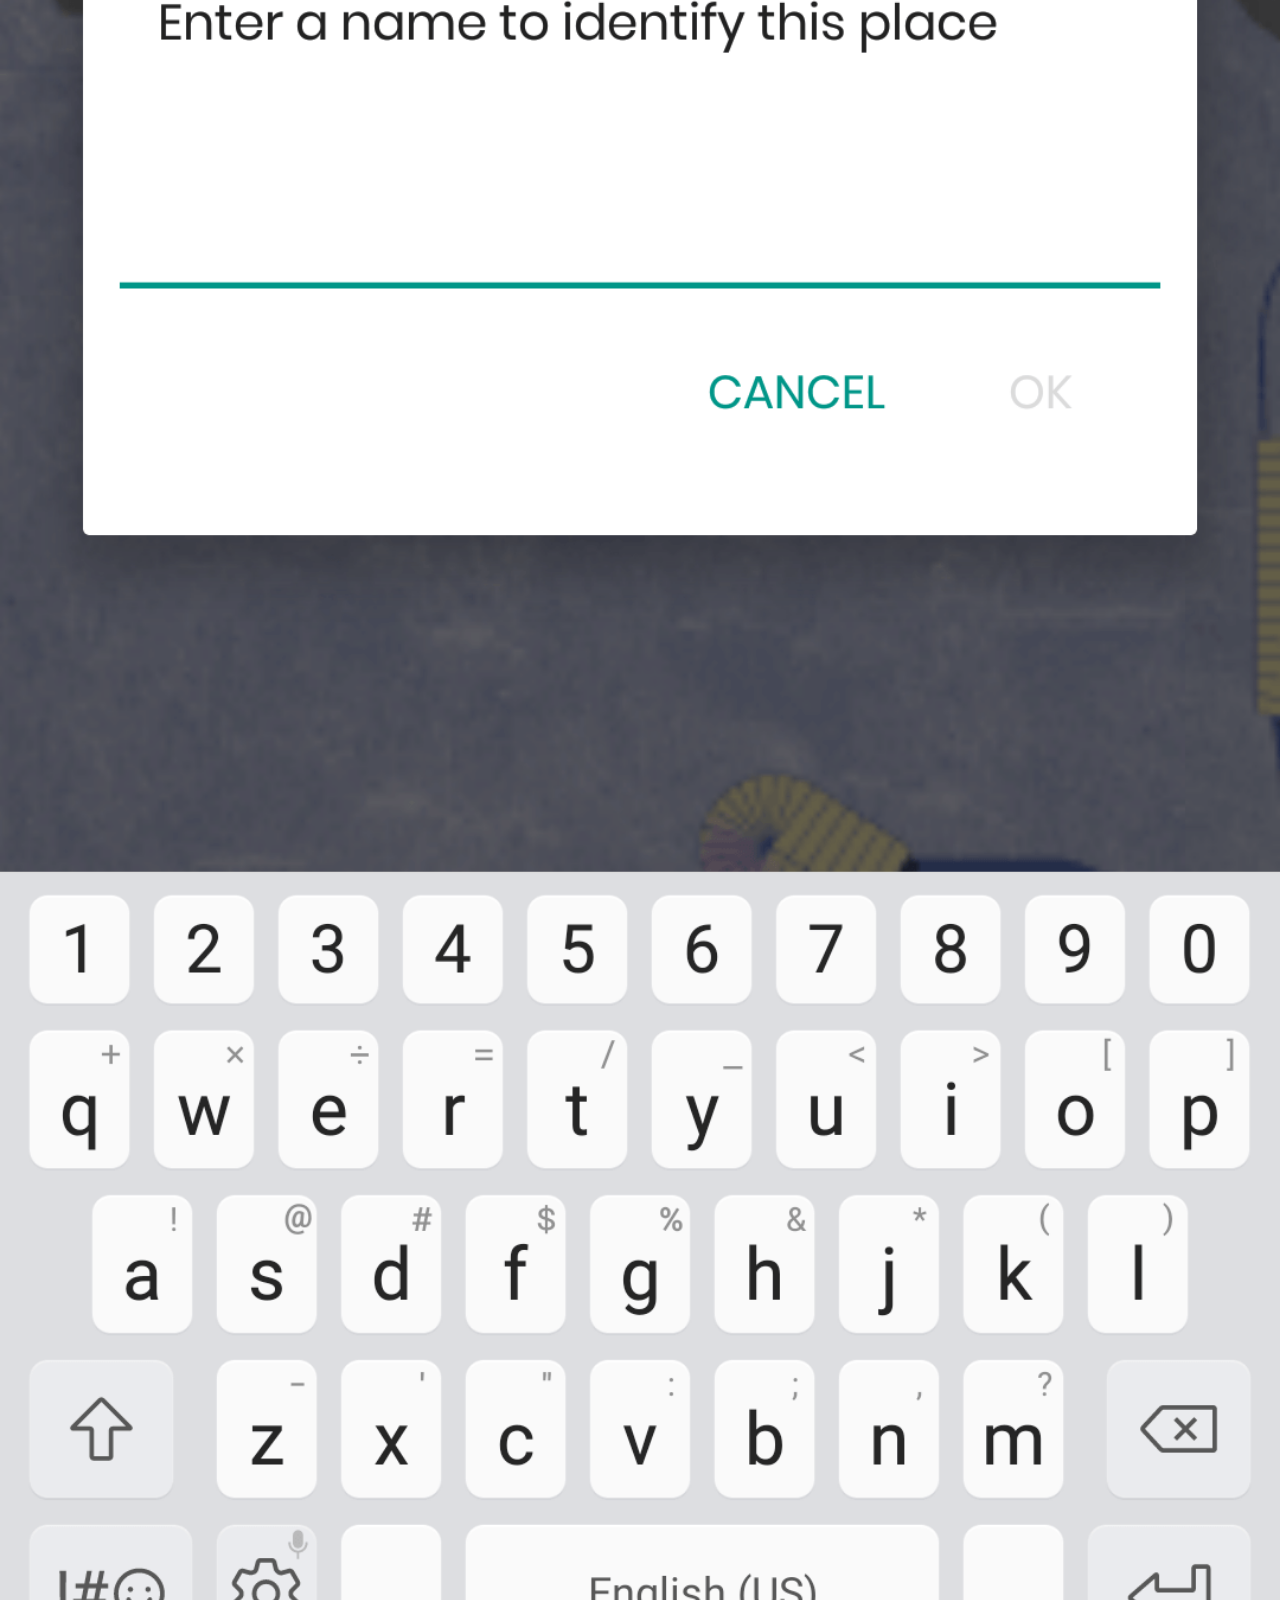
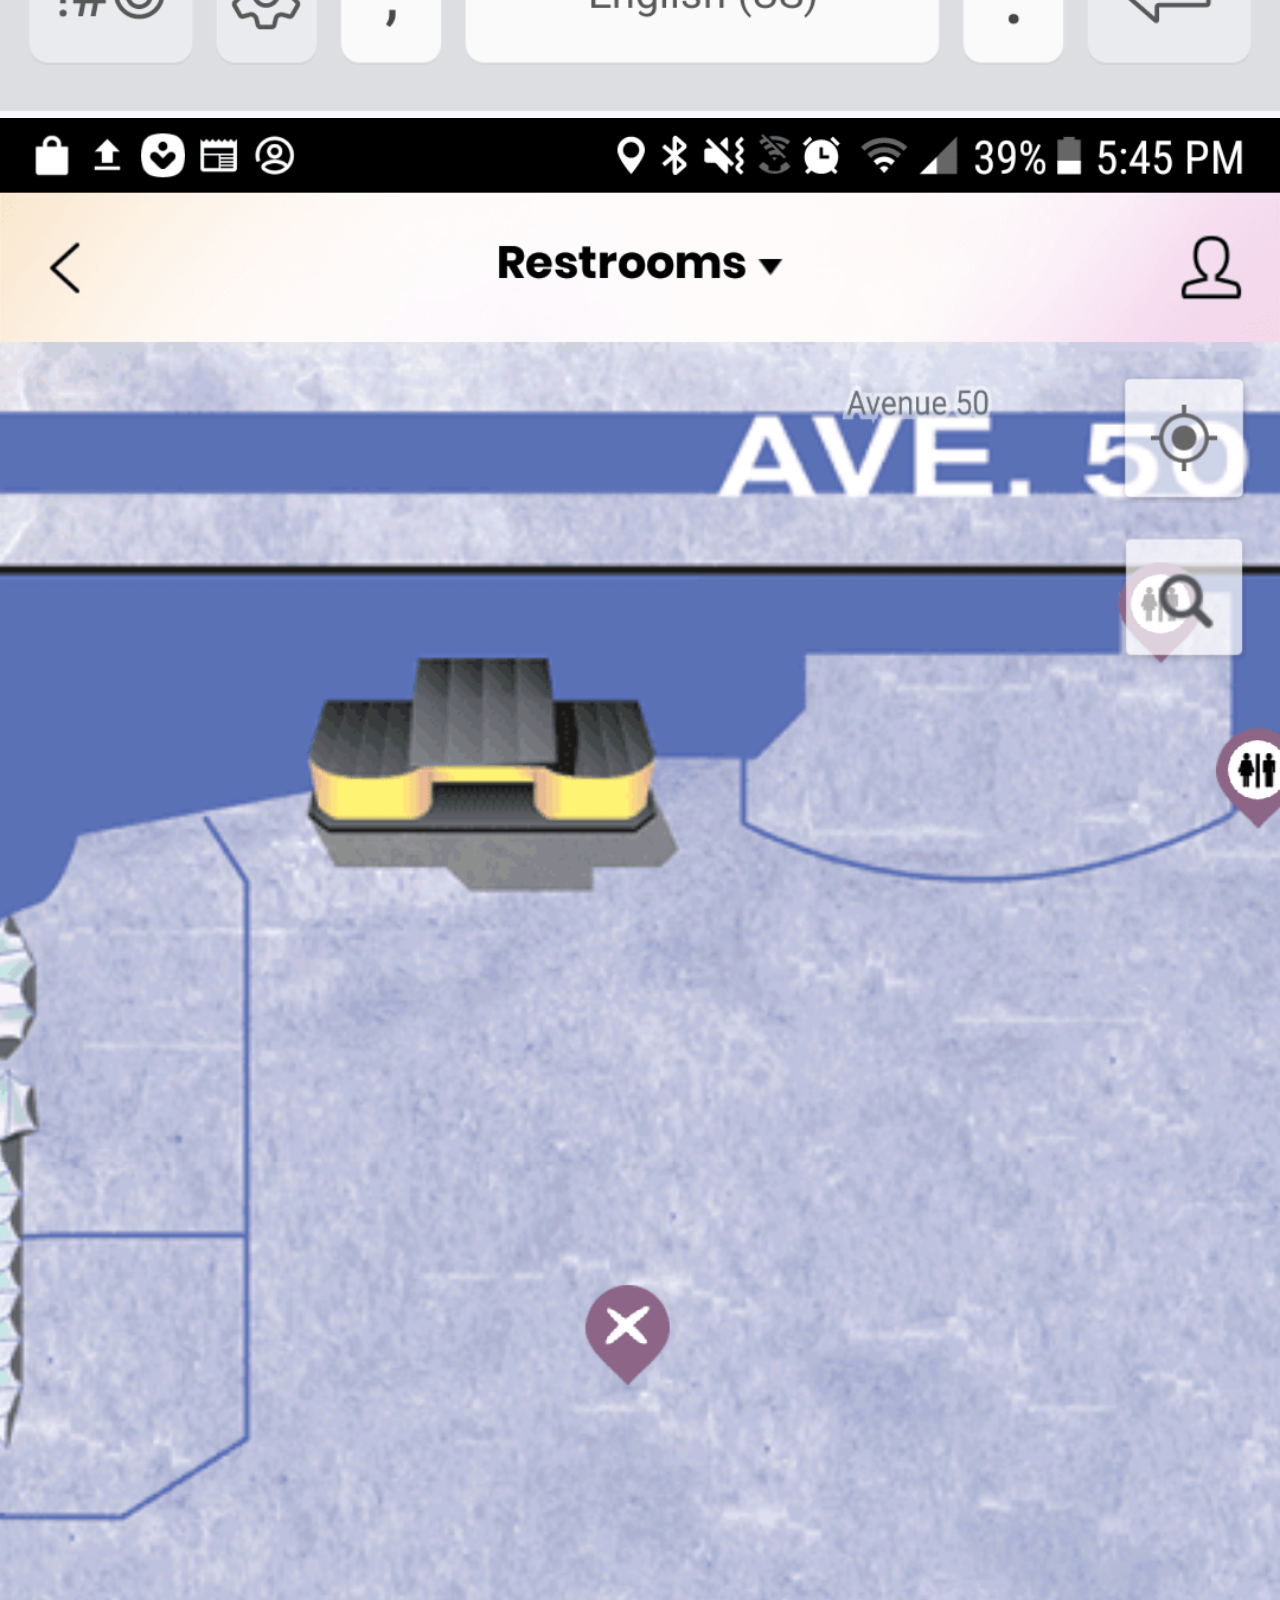
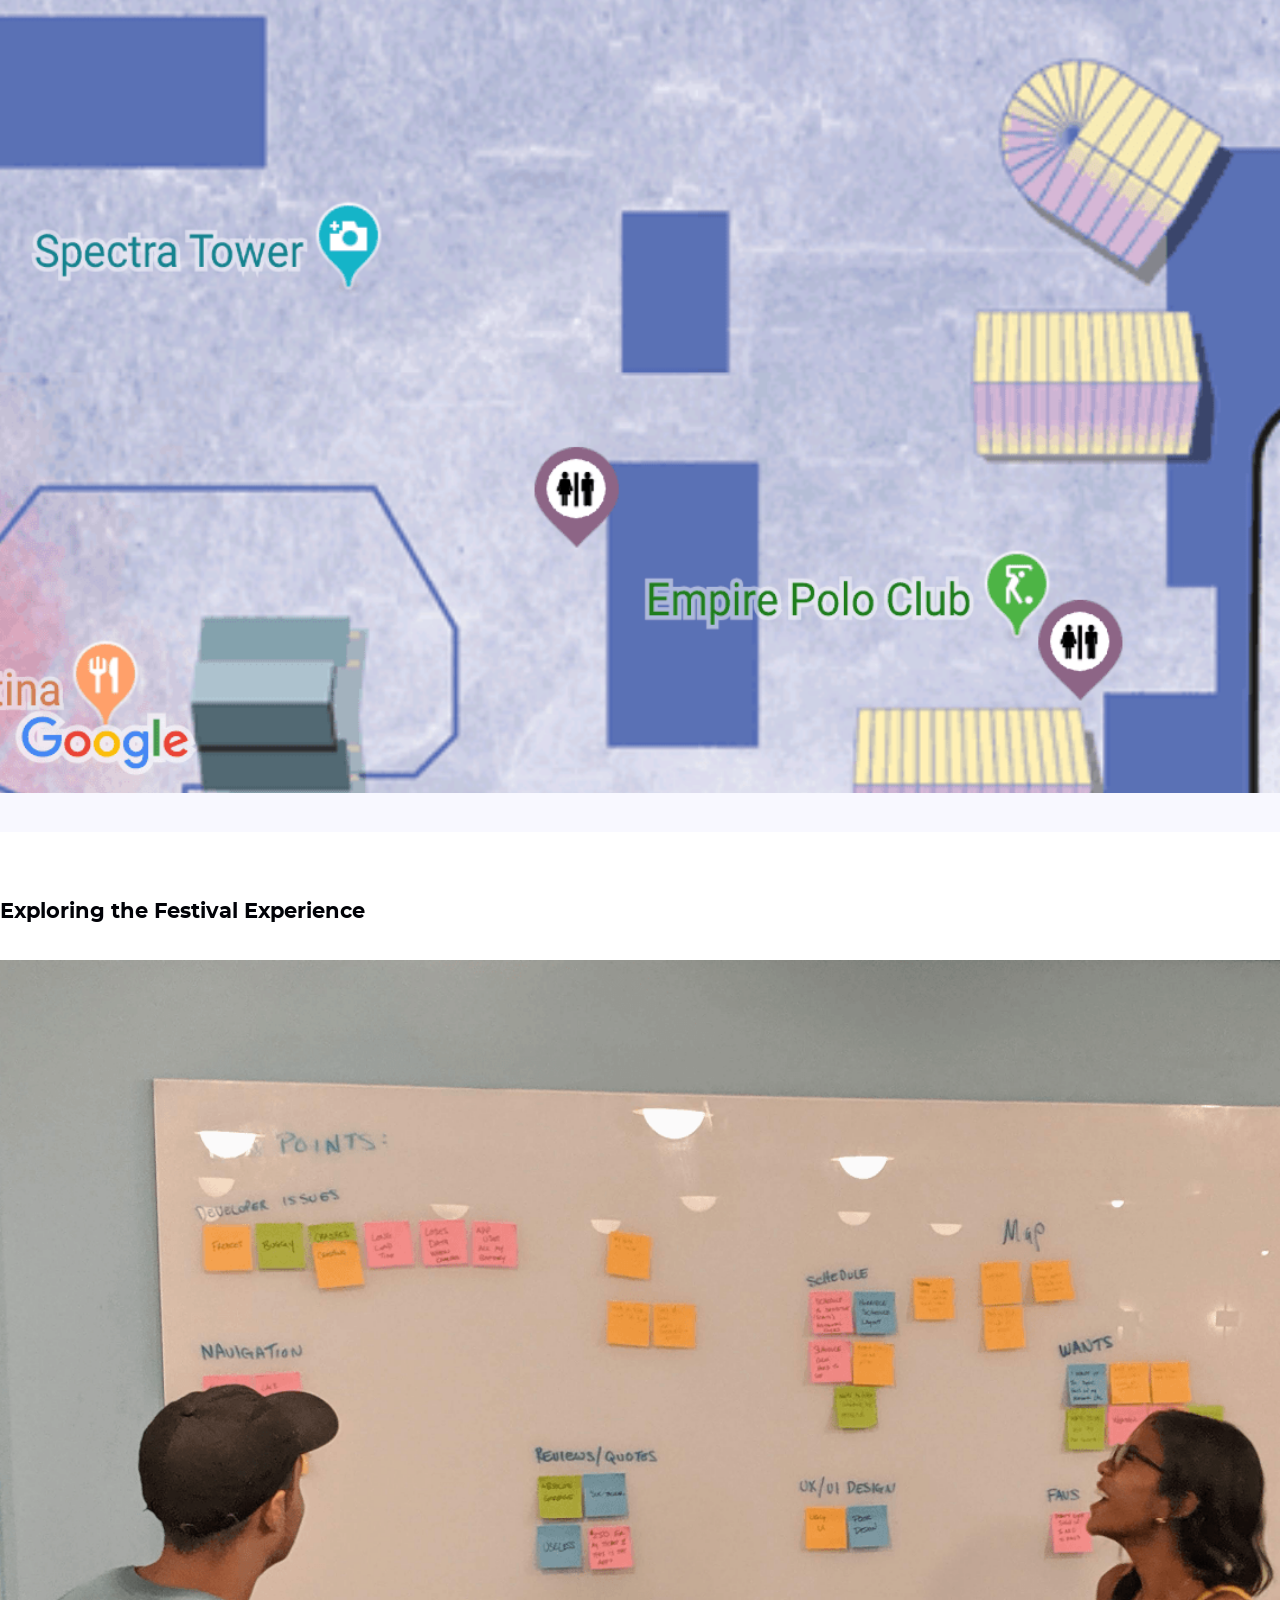
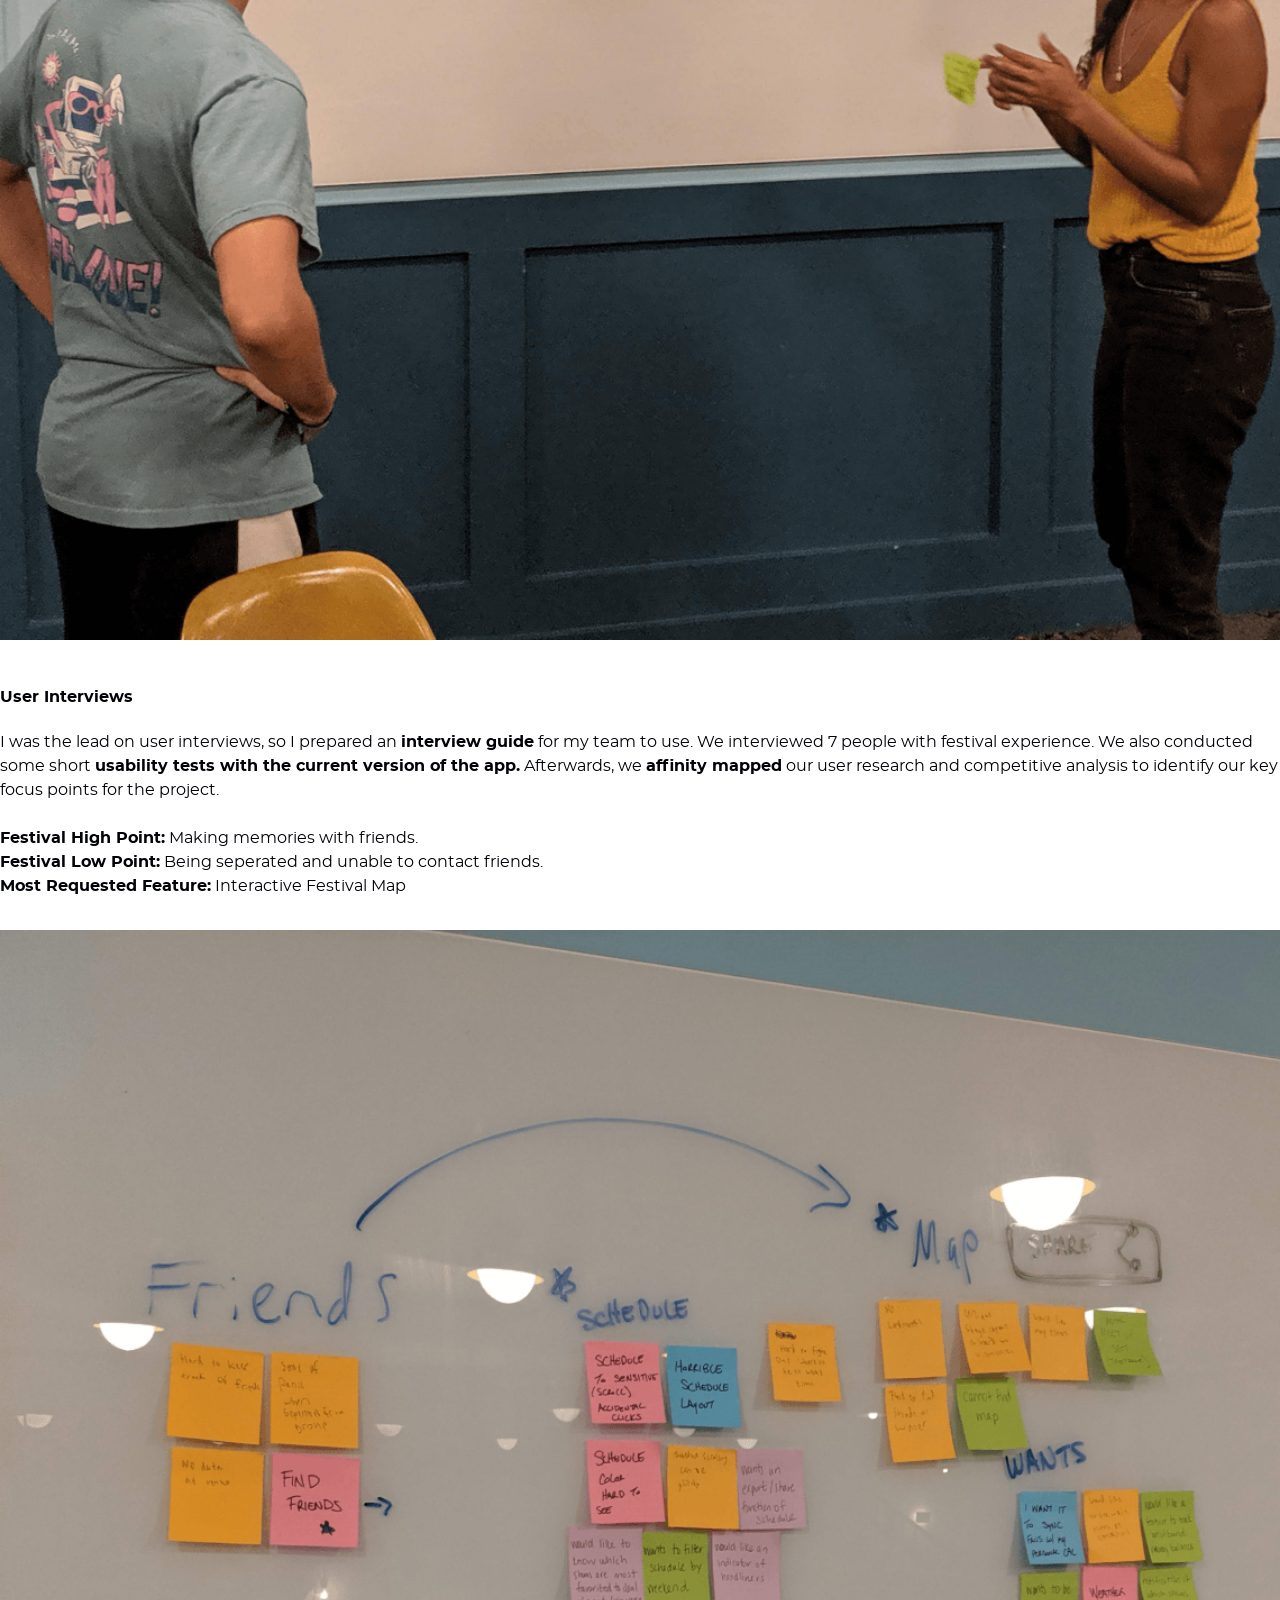
==== commit a9a98af3: "added logo to other pages" ====
--- a/acl.html
+++ b/acl.html
@@ -4,22 +4,30 @@
     <meta charset="UTF-8">
     <meta name="viewport" content="width=device-width, initial-scale=1.0">
     <title>Jared Churchman | ACL</title>
-    <script defer src="https://use.fontawesome.com/releases/v5.0.9/js/all.js" integrity="sha384-8iPTk2s/jMVj81dnzb/iFR2sdA7u06vHJyyLlAd4snFpCl/SnyUjRrbdJsw1pGIl" crossorigin="anonymous"></script>
 	<link rel="stylesheet"  type ="text/css" href = "vertical-fixed-navigation-2-master/css/reset.css">
     <link rel="stylesheet"  type ="text/css" href = "vertical-fixed-navigation-2-master/css/style.css">
     <link rel="stylesheet" type="text/css" href="bootstrap-4/css/bootstrap.css">
-	<link rel="stylesheet" type ="text/css" href="css/styles.css">
-	<script  src="vertical-fixed-navigation-2-master/js/modernizr.js"></script>
+    <link rel="stylesheet" type ="text/css" href="css/styles.css">
+    
+    <script defer src="https://use.fontawesome.com/releases/v5.0.9/js/all.js" integrity="sha384-8iPTk2s/jMVj81dnzb/iFR2sdA7u06vHJyyLlAd4snFpCl/SnyUjRrbdJsw1pGIl" crossorigin="anonymous"></script>
+    <script  src="vertical-fixed-navigation-2-master/js/modernizr.js"></script>
+    <script src="https://code.createjs.com/1.0.0/createjs.min.js"></script>
+	<script src="Initial animation.js"></script>
+	<script src = "runimation.js"></script>
 </head>
 
 <body id = "acl" class = "case-page">
     <nav class = "dir navbar navbar-expand-md">
         <div class = "container">
-            <a href="index.html" class="navbar-brand sig" style = "font-family: 'Xirod', sans-serif">Jared Churchman</a>
-            <button type="button" class="navbar navbar-toggler" data-toggle="collapse" 
-                    data-target="#xPages" aria-controls = "xPages" aria-expanded="false" aria-label = "Toggle Navigation">
-                <span class="navbar-toggler-icon"></span>
-            </button>
+
+            <!-- <a href="index.html" class="navbar-brand sig" style = "font-family: 'Xirod', sans-serif">Jared Churchman</a> -->
+			<a href="index.html" id = "sig" class = "navbar-brand">
+                <div id="animation_container" style = "width:160px; height: 40px">
+                    <canvas id="canvas" width = "160" height = "40"></canvas>
+                    <div id="dom_overlay_container" style = "display:none; overflow:hidden"></div>
+                </div>
+            </a>
+
             <div class ="collapse navbar-collapse justify-content-end" id = "xPages">
                 <ul class= "nav navbar-nav">
                     <li class = "nav-item"><a class = "nav-link" href="index.html">Work</a></li>
--- a/vertical-fixed-navigation-2-master/css/style.css
+++ b/vertical-fixed-navigation-2-master/css/style.css
@@ -173,9 +173,7 @@
   font-weight: bold;
   border-bottom: 1px solid rgba(58, 44, 65, 0.1);
 }
-.cd-vertical-nav a.active {
-
-}
+
 .cd-vertical-nav.open {
   -webkit-transform: scale(1);
   -moz-transform: scale(1);
--- a/css/styles.css
+++ b/css/styles.css
@@ -37,10 +37,9 @@
 	--blanton-red:#E41651;
 }
 /*----- Backgrounds ----------*/
-#daily {
-	/* background-color: rgba(24,23,18, .01) !important; */
-	/* background-blend-mode: color; */
-	background: url("../images/Soon.jpeg") no-repeat center center fixed; 
+  
+#daily{
+	background: url("../images/Soon.jpeg") no-repeat center center; 
 	-webkit-background-size: cover;
 	-moz-background-size: cover;
 	-o-background-size: cover;
@@ -50,48 +49,41 @@
 #resume header, #resume main{ 
 	background-color: rgba(24,23,18, .01) !important;
 	background-blend-mode: color;
-		background: url("..//images/Fern.jpeg") no-repeat center center fixed; 
-		-webkit-background-size: cover;
-		-moz-background-size: cover;
-		-o-background-size: cover;
-		background-size: cover;
-}
-
-.resume-info{
-	background: ghostwhite;
-	box-shadow: 8px -8px 8px 0px var(--neon-blue);
-}
-
-@media(max-width: 786px){
-	.resume-info{
-		box-shadow: none;
-	}
-}
-
-#dance{ 
-	background-color: rgba(24,23,18, 0.3) !important;
-	background-blend-mode: color;
-		background: url("../images/Bamboo.jpeg") no-repeat center center fixed;
-		-webkit-background-size: cover;
-		-moz-background-size: cover;
-		-o-background-size: cover;
-		background-size: cover;
-}
-
-footer{ 
-	background-color: rgba(01, 02, 07, 0.9) !important;
-	/* background-blend-mode: color; */
-	/* background: url("../images/pupz.jpeg") no-repeat center center fixed;  */
+	background: url("..//images/Fern.jpeg") no-repeat center center; 
 	-webkit-background-size: cover;
 	-moz-background-size: cover;
 	-o-background-size: cover;
 	background-size: cover;
 }
+
+@media(max-width: 576px){
+	#resume header{
+		background-color: rgba(01,02,07, .8) !important;
+	}
+}
+
+#dance{ 
+	background-color: rgba(24,23,18, 0.3) !important;
+	background-blend-mode: color;
+	background: url("../images/Bamboo.jpeg") no-repeat center center;
+	-webkit-background-size: cover;
+	-moz-background-size: cover;
+	-o-background-size: cover;
+	background-size: cover;
+}
+
+footer{ 
+	background-color: rgba(01, 02, 07, 0.9) !important;
+	-webkit-background-size: cover;
+	-moz-background-size: cover;
+	-o-background-size: cover;
+	background-size: cover;
+}
 	
-#projects{ 
+#projects {
 	background-color: rgba(24, 23, 18, 0.7) !important;
 	background-blend-mode: color;
-	background: url("../images/Backlight\ 1.png") no-repeat center center fixed; 
+	background: url("../images/Backlight\ S.jpg") no-repeat center center; 
 	-webkit-background-size: cover;
 	-moz-background-size: cover;
 	-o-background-size: cover;
@@ -101,7 +93,7 @@
 #t-mo header{
 	background-color: rgba(24, 23, 18, 0.1) !important;
 	background-blend-mode: color;
-	background: url("../images/T-Mo/t-mo-header.jpg") no-repeat center center fixed;
+	background: url("../images/T-Mo/t-mo-header.jpg") no-repeat center center;
 	-webkit-background-size: cover;
 	-moz-background-size: cover;
 	-o-background-size: cover;
@@ -109,10 +101,10 @@
 	width: 100%;
 }
 
-#acl header{
+#acl header{ 
 	background-color: rgba(24, 23, 18, 0.1) !important;
 	background-blend-mode: color;
-	background: url("../images/ACL/acl-bg.jpg") no-repeat center center fixed; 
+	background: url("../images/ACL/acl-bg.jpg") no-repeat center center; 
 	-webkit-background-size: cover;
 	-moz-background-size: cover;
 	-o-background-size: cover;
@@ -123,11 +115,25 @@
 #blanton header{
 	background-color: rgba(24, 23, 18, 0.1) !important;
 	background-blend-mode: color;
-	background: url("../images/Blanton/blanton-bg.jpeg") no-repeat center center fixed; 
+	background: url("../images/Blanton/blanton-bg.jpeg") no-repeat center center; 
 	-webkit-background-size: cover;
 	-moz-background-size: cover;
 	-o-background-size: cover;
 	background-size: cover;	
+}
+
+@supports (-webkit-touch-callout: none) {
+	/* CSS specific to iOS devices */ 
+	#daily, #resume header, #resume main, #dance, #projects, #t-mo header, #acl header, #blanton header{
+		background-attachment: scroll;
+	}
+  }
+
+@supports not (-webkit-touch-callout: none) {
+/* CSS for other than iOS devices */ 
+	#daily, #resume header, #resume main, #dance, #projects, #t-mo header, #acl header, #blanton header{
+		background-attachment: fixed;
+	}
 }
   
 /*Fonts -----------------------------------------------*/
@@ -174,7 +180,6 @@
 			 url('montserrat-kit/montserrat-lightitalic-webfont.woff') format('woff');
 	font-weight: 300;
 	font-style: italic;
-
 }
 
 
@@ -209,21 +214,6 @@
 	line-height: 3.5535rem;
 }
 
-@media(max-width: 576px){
-	h1{
-		font-size: 2.073rem;
-		line-height: 2.6655rem;
-	}
-	h2{
-		font-size:1.555rem;
-		line-height: 1.9995rem;
-	}
-	h3{
-		font-size: 1.1665rem;
-		line-height: 1.7498rem;
-	}
-}
-
 h2 {
 	font-size: 1.777rem;
 	font-weight: bold;
@@ -240,6 +230,21 @@
 	font-size: 1rem;
 	line-height: 1.5rem;
 	font-weight: bold;
+}
+
+@media(max-width: 576px){
+	h1{
+		font-size: 2.073rem;
+		line-height: 2.6655rem;
+	}
+	h2{
+		font-size:1.555rem;
+		line-height: 1.9995rem;
+	}
+	h3{
+		font-size: 1.1665rem;
+		line-height: 1.7498rem;
+	}
 }
 
 .uppercase{text-transform: uppercase;}
@@ -409,7 +414,7 @@
   	border-radius: 50%;
 	width: 100%;
 	margin: auto;
-	margin-bottom: .5rem;
+	margin-bottom: 1rem;
 }
 @media(max-width: 576px){
 	#resume .profile-img{
@@ -421,7 +426,7 @@
 footer{
 	position: relative;
 	padding-top: 2rem;
-	padding-bottom: 4rem;
+	padding-bottom: 2rem;
 }
 footer h1{
 	color: var(--ghost-white) !important;
@@ -448,13 +453,10 @@
 .email{
 	margin-left: 0;
 }
-.contact-info{
-	/* margin-bottom: 1rem; */
-}
 .contact-info a {
 	margin-right: .5rem;
 	font-size: 1.5rem;
-	line-height: 2.25rem;
+	line-height: 2rem;
   	display: inline-block;
   	text-decoration: none;
 	color: ghostwhite;
@@ -464,23 +466,31 @@
 	transition: .8s;
 }
 
-/*----------------------- Resume ----------------------------*/
+/*----------------------- Resume Page----------------------------*/
 #resume header{
 	padding-top: 2rem;
 	padding-bottom: 2rem;
 }
 
-@media(max-width: 576px){
-	#resume header{
-		background-color: rgba(01,02,07, .8) !important;
-	}
-}
-
 #resume header h1{
 	color: var(--neon-blue);
 	text-shadow: 2px 2px 2px var(--light-pink);
 }
 
+/* @media(max-width: 768px){
+	#resume header h1{
+		font-size: 1.777rem;
+		line-height: 2.6655rem;
+	}
+} */
+
+/* @media(max-width: 400px){
+	#resume header h1{
+		font-size: 1.333rem;
+		line-height: 1.9995rem;
+	}
+} */
+
 
 #resume h2{
 	color: var(--neon-pink);
@@ -491,9 +501,43 @@
 }
 
 #resume section{
-	padding-top: 4rem;
+	padding-top: 2rem;
 	padding-bottom: 2rem;
-} 
+}
+
+/*-------------------------- Resume Info ------------------------*/
+
+.resume-info{
+	padding-top: 2rem;
+	padding-bottom: 2rem;
+	background: ghostwhite;
+	box-shadow: 8px -8px 8px 0px var(--neon-blue);
+}
+
+.resume-info h2{
+	margin-top: 1rem;
+	margin-bottom: .5rem;
+}
+
+.resume-info h4, .resume-info h3, .resume-info p{
+	margin:0;
+}
+
+.resume-info ul{
+	list-style-type: circle;
+	margin:0;
+}
+
+.resume-info li{
+	margin-top: .5rem;
+	margin-bottom: .5rem;
+}
+
+@media(max-width: 786px){
+	.resume-info{
+		box-shadow: none;
+	}
+}
 
 .carousel-indicators li {
 	border: var(--darker-blue);
@@ -503,12 +547,9 @@
 }
 
 /*Technical Skills---------------------------------*/
-.techskills h2{
-	margin-bottom: 1rem;
-}
 .techskills h3{
 	display: inline-block;
-	margin-top: 1rem;
+	vertical-align: middle;
 }
 .techskills p{display: inline-block;}
 .techskills table{
@@ -521,64 +562,37 @@
 	border-top: 2px solid var(--neon-blue);
 }
 
+@media(max-width: 768px){
+	.techskills table td, .techskills table th {
+		display: block;
+		padding: .5rem;
+	}
+
+	.table > tbody > tr > th{
+		border-top: none;
+	}
+}
+
 /* Work Experience------------------------------------*/
-.work h2{
-	margin-bottom: 0;
-}
-h3 + p{	margin: 0;}
-.work h3{
-	margin-top: 20px;
-	margin-bottom: 0px;
-}
-.work h4, .work p{
-	margin: 0;
-}
 .work p{
 	font-weight: lighter;
 	font-style: italic;
 }
 
-.job-description p:first-of-type{margin-top: 0;}
-
-.work ul{
-	margin-top: 20px;
-	margin-bottom: 10px;
-	list-style-type: circle;
-}
-
-.work li, .education li{
-	margin-top: 5px;
-	margin-bottom: 5px;
-}
+.job{
+	margin-top: 1rem;
+	margin-bottom: 1rem;
+}
+
+.job, .job li:first-of-type{margin-top: 0;}
+
 
 /*Education------------------------------------------------------------*/
-.education{
-	margin-bottom: 15.6%;
-}
-.education h2, .education h3{
-	margin-bottom: 0;
-}
-.education h4{
-	margin:0;
-}
-.education ul{
-	list-style-type: circle;
-}
-.school{
-	display: inline-block;
-}
-.courses1{
-	width:45%;
-	float:left;
-}
-.courses2{
-	width: 45%;
-	float:right;
-}
 
 /*---------------------DANCE --------------*/
 
 #resume .dance{
+	text-align: center;
 	padding-top: 10%;
 	padding-bottom: 10%;
 }
@@ -586,7 +600,7 @@
 .dance h1{
 	margin-bottom: 1rem;
 	color: white;
-	text-shadow: 2px 2px 2px var(--light-pink);
+	text-shadow: 2px 2px 2px var(--neon-blue);
 }
 
 @media(max-width: 576px){
@@ -664,7 +678,7 @@
 }
 
 #projects section{
-	margin: 2rem auto 4rem;
+	margin: 2rem auto 2rem;
 }
 /*-------- Cases ------------*/
 .case-col{
@@ -1286,10 +1300,12 @@
 
 /*---------- Case Studies ------*/
 
-.case-page {color: var(--soft-black);}
+.case-page{
+	color: var(--soft-black);
+}
 
 .case-page h2{
-	margin:3rem auto;
+	margin: 1rem auto 1rem;
 }
 
 .case-page h3{
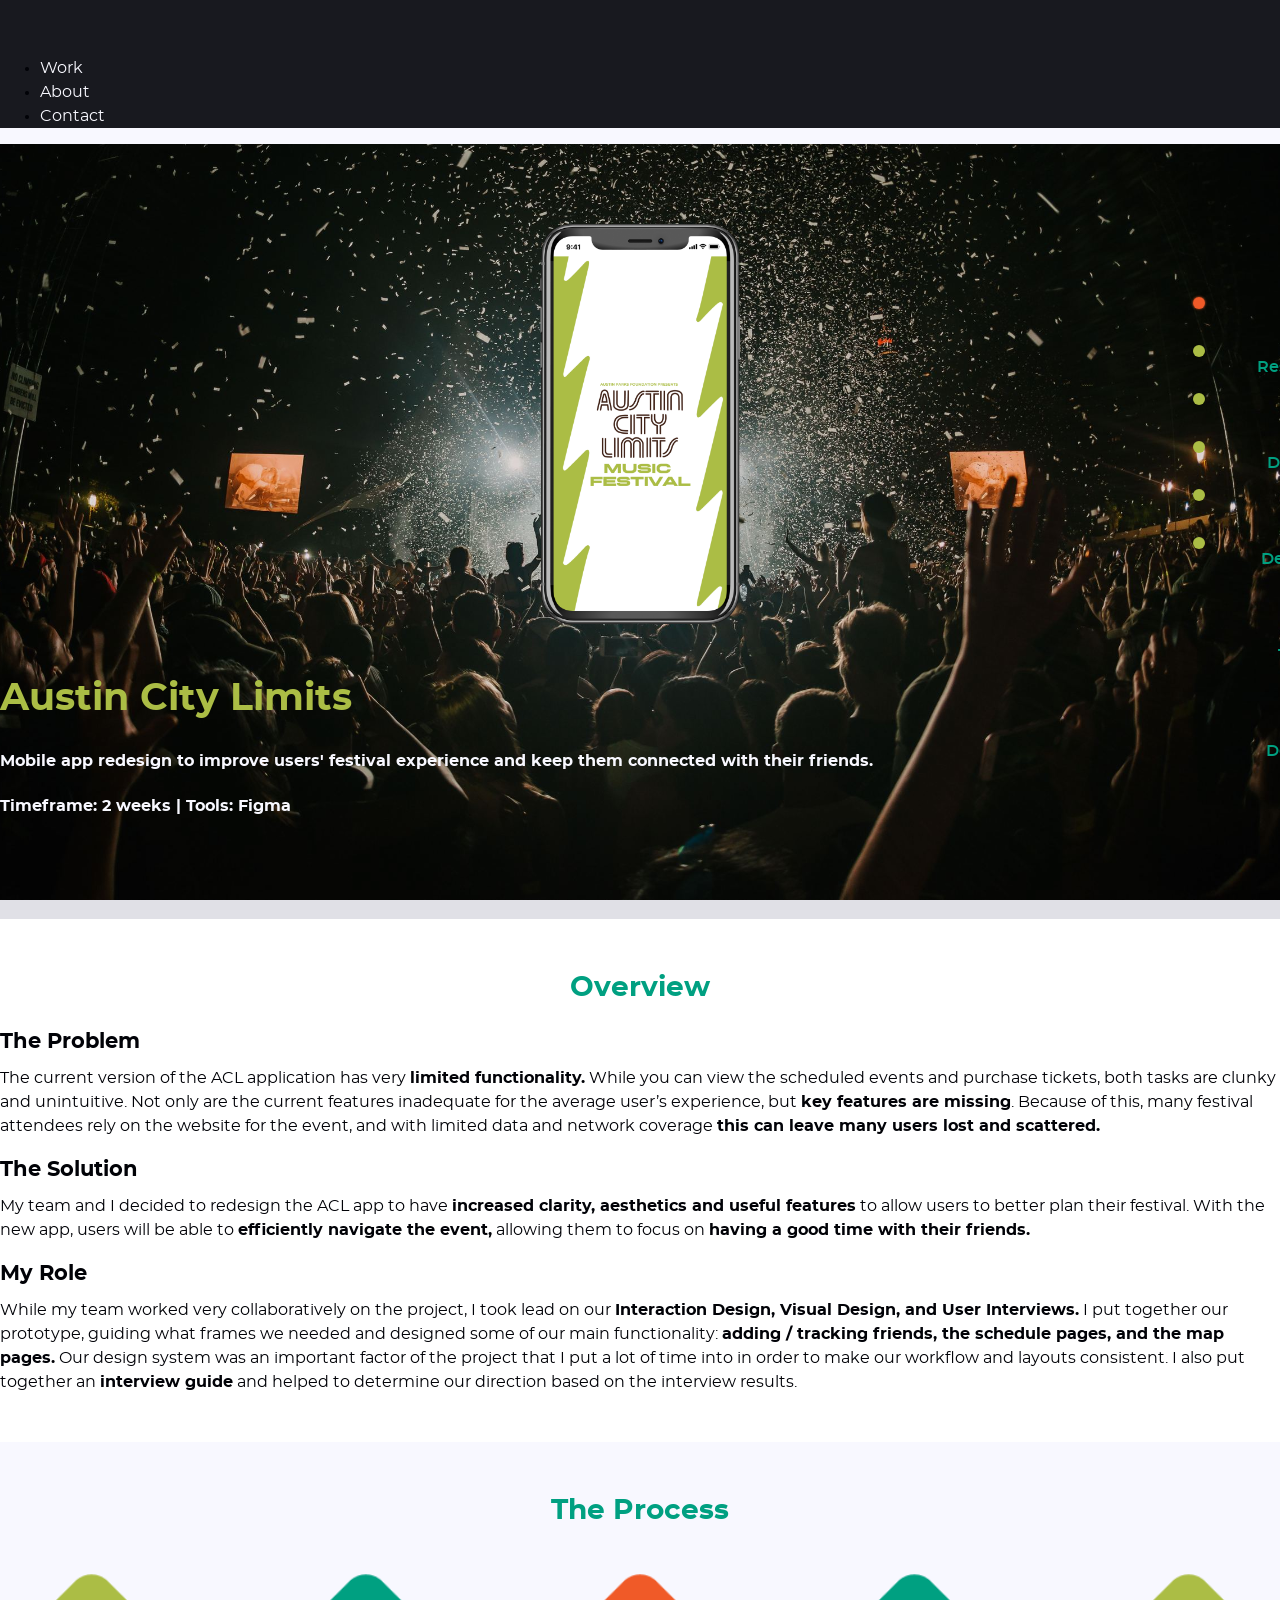
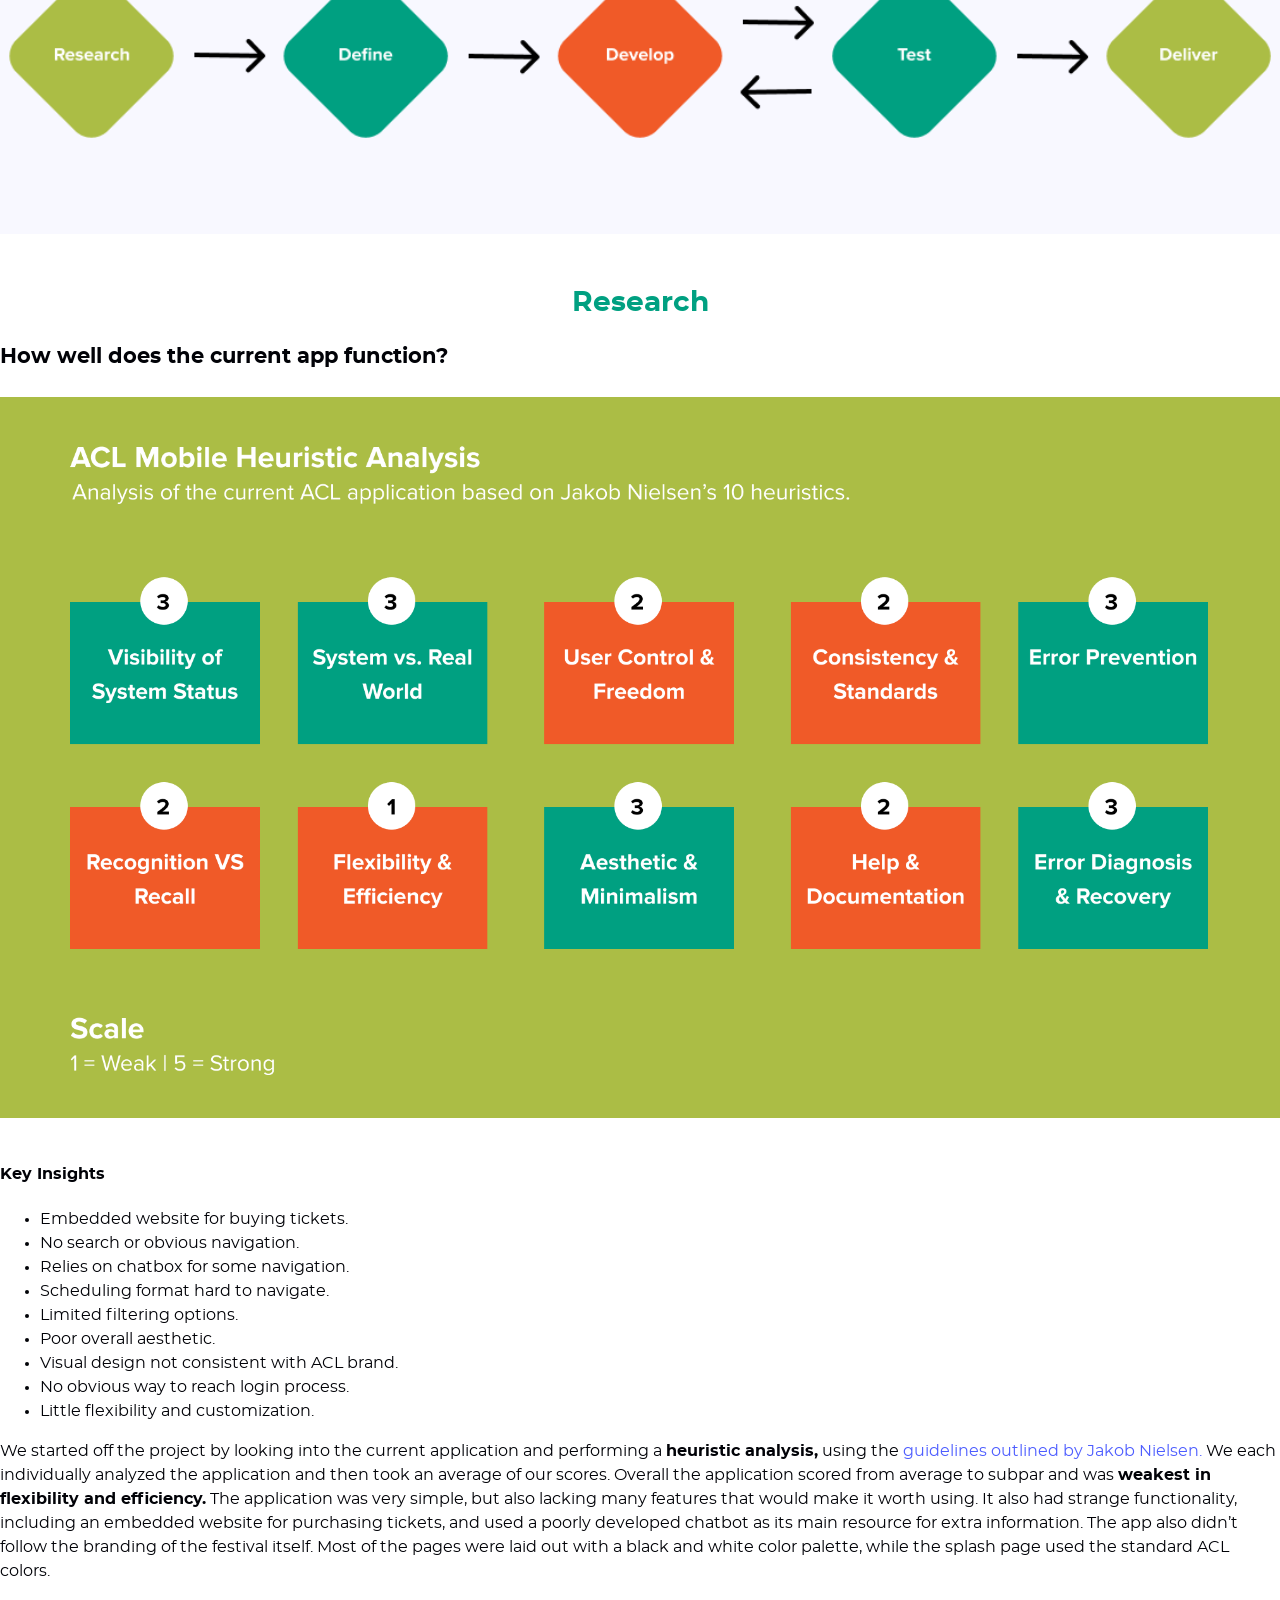
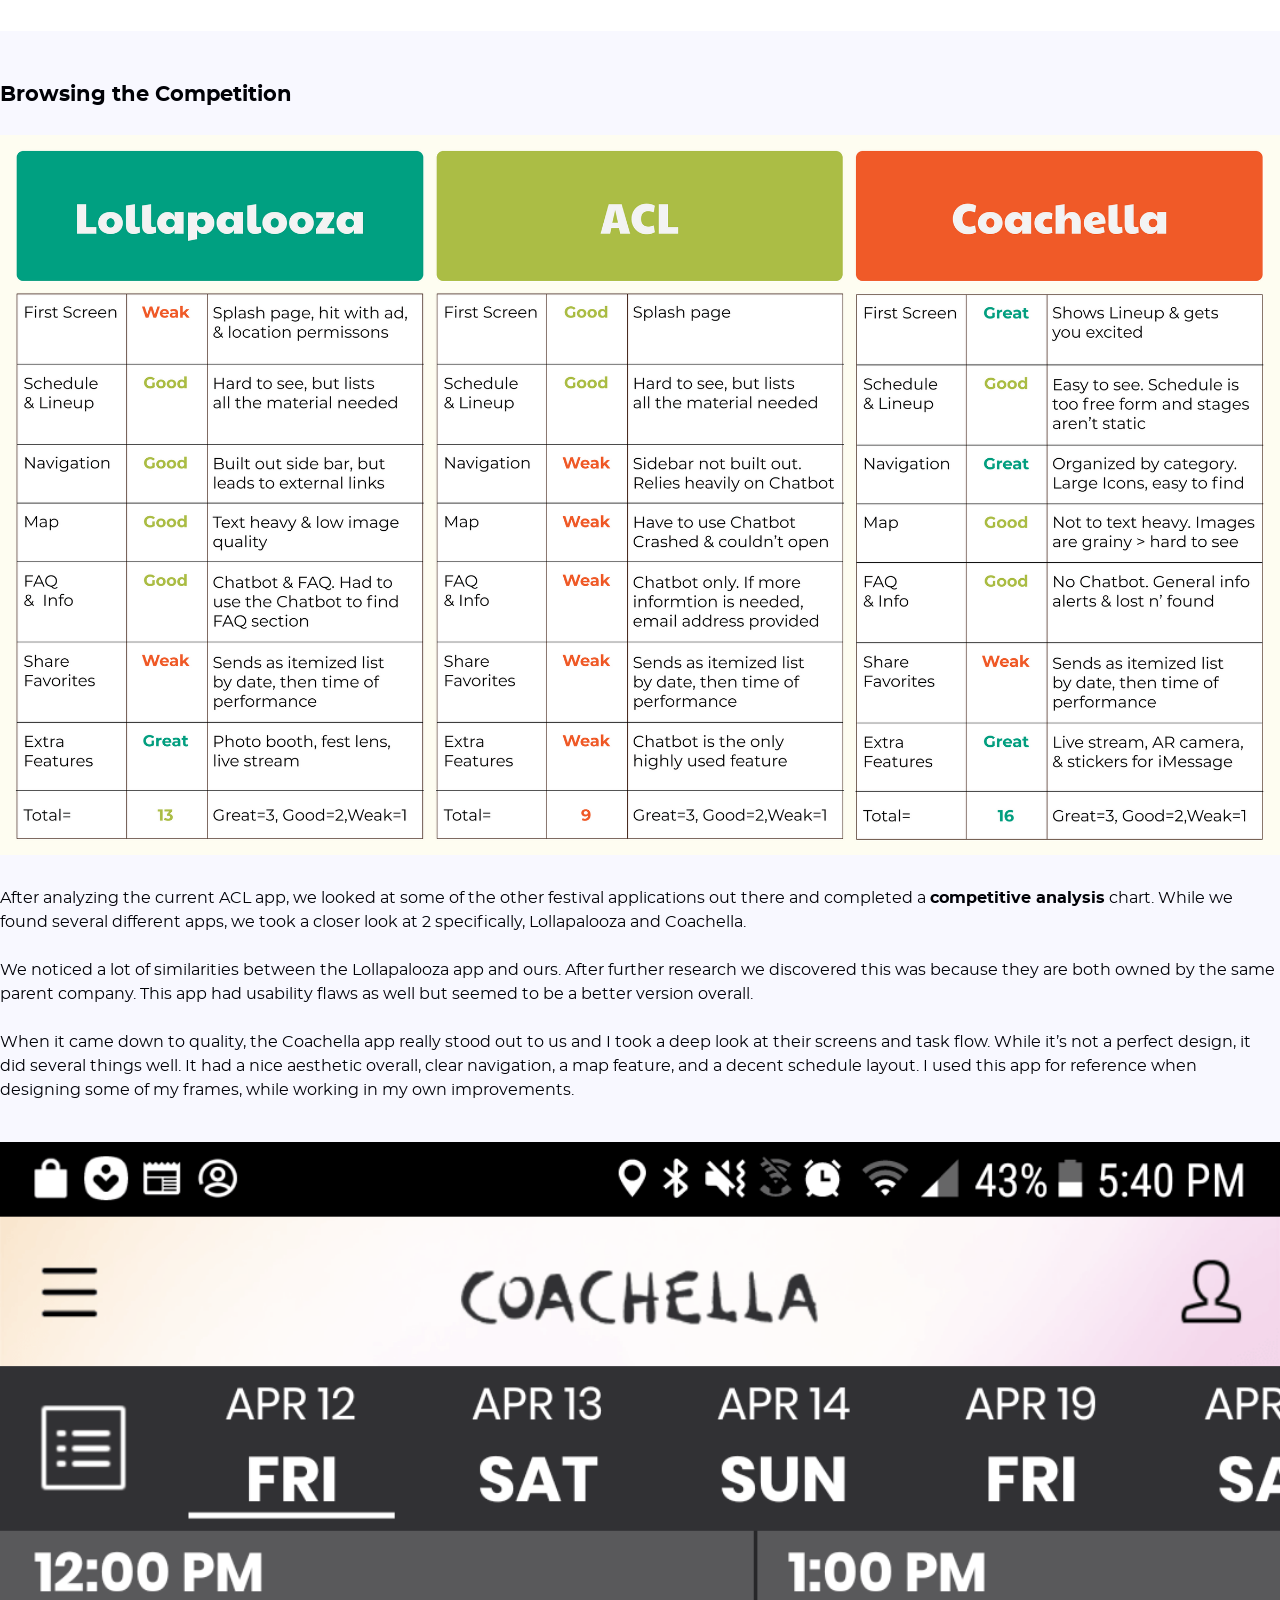
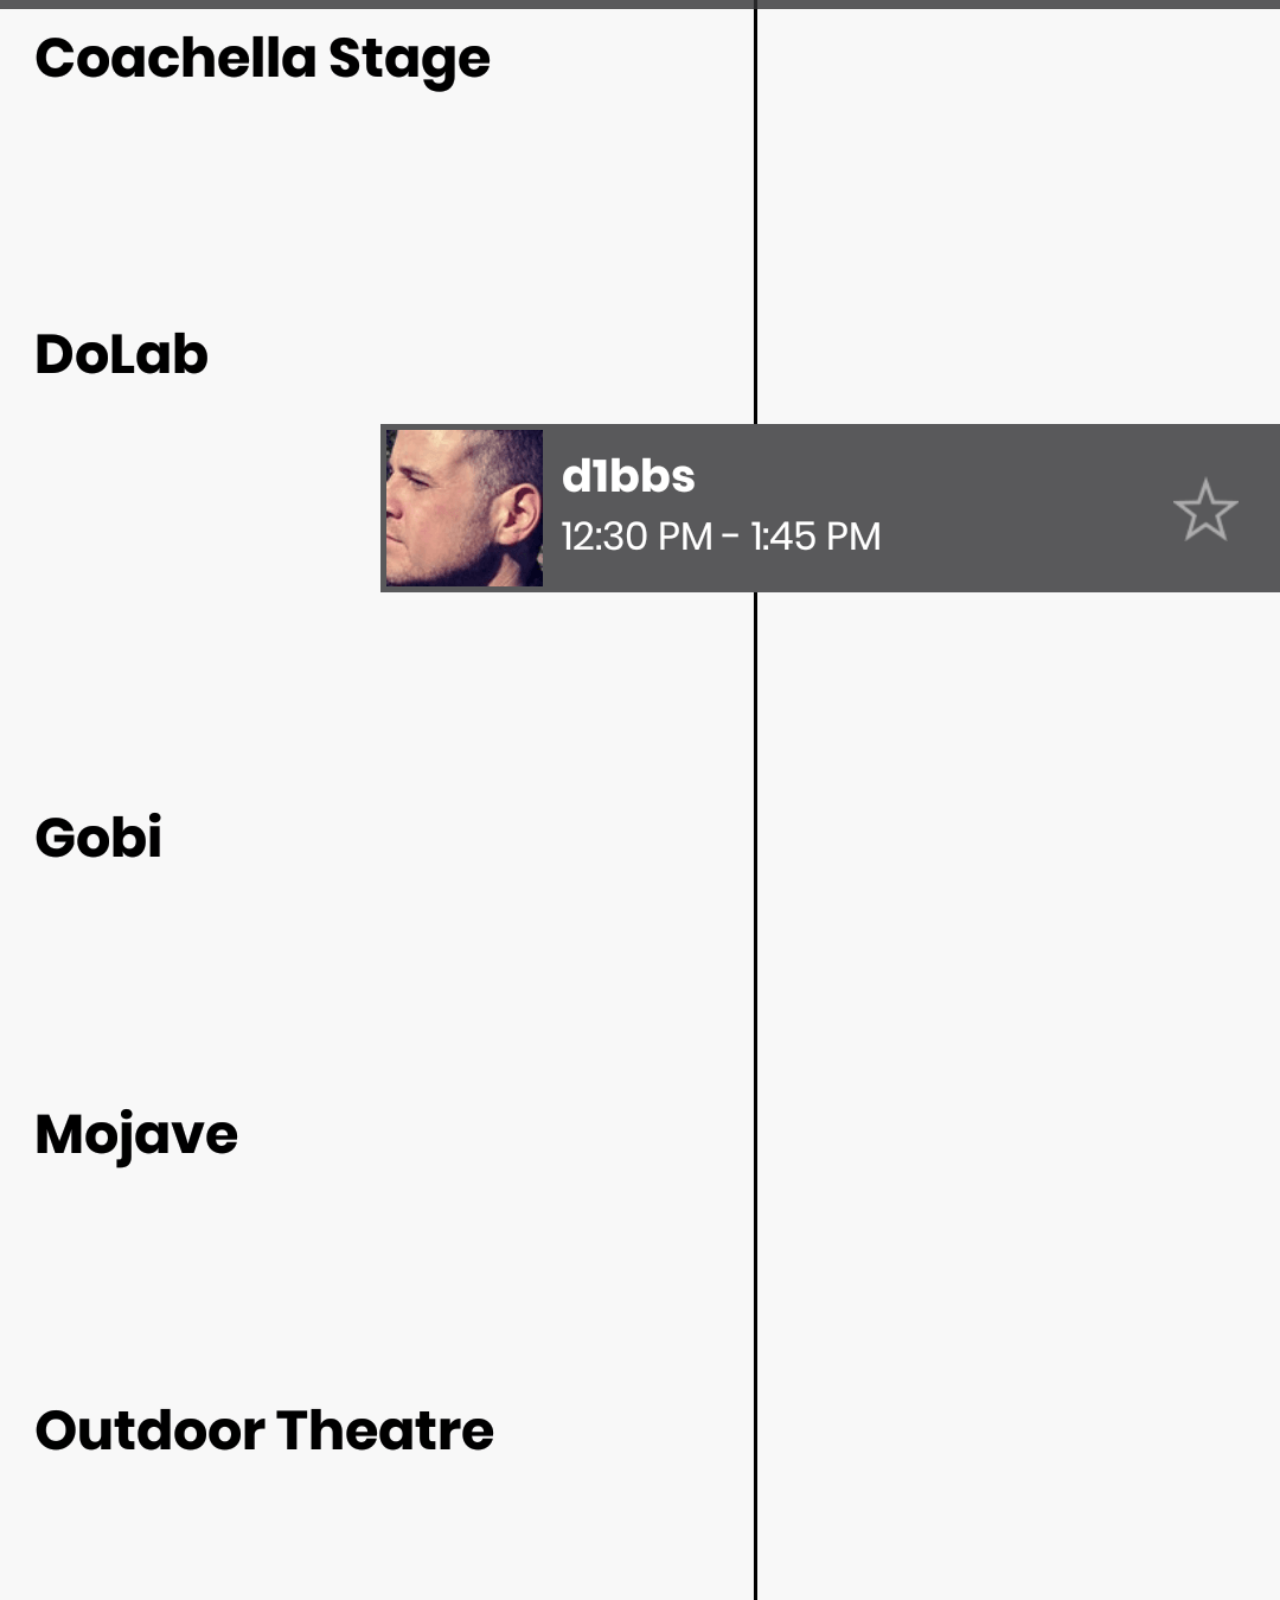
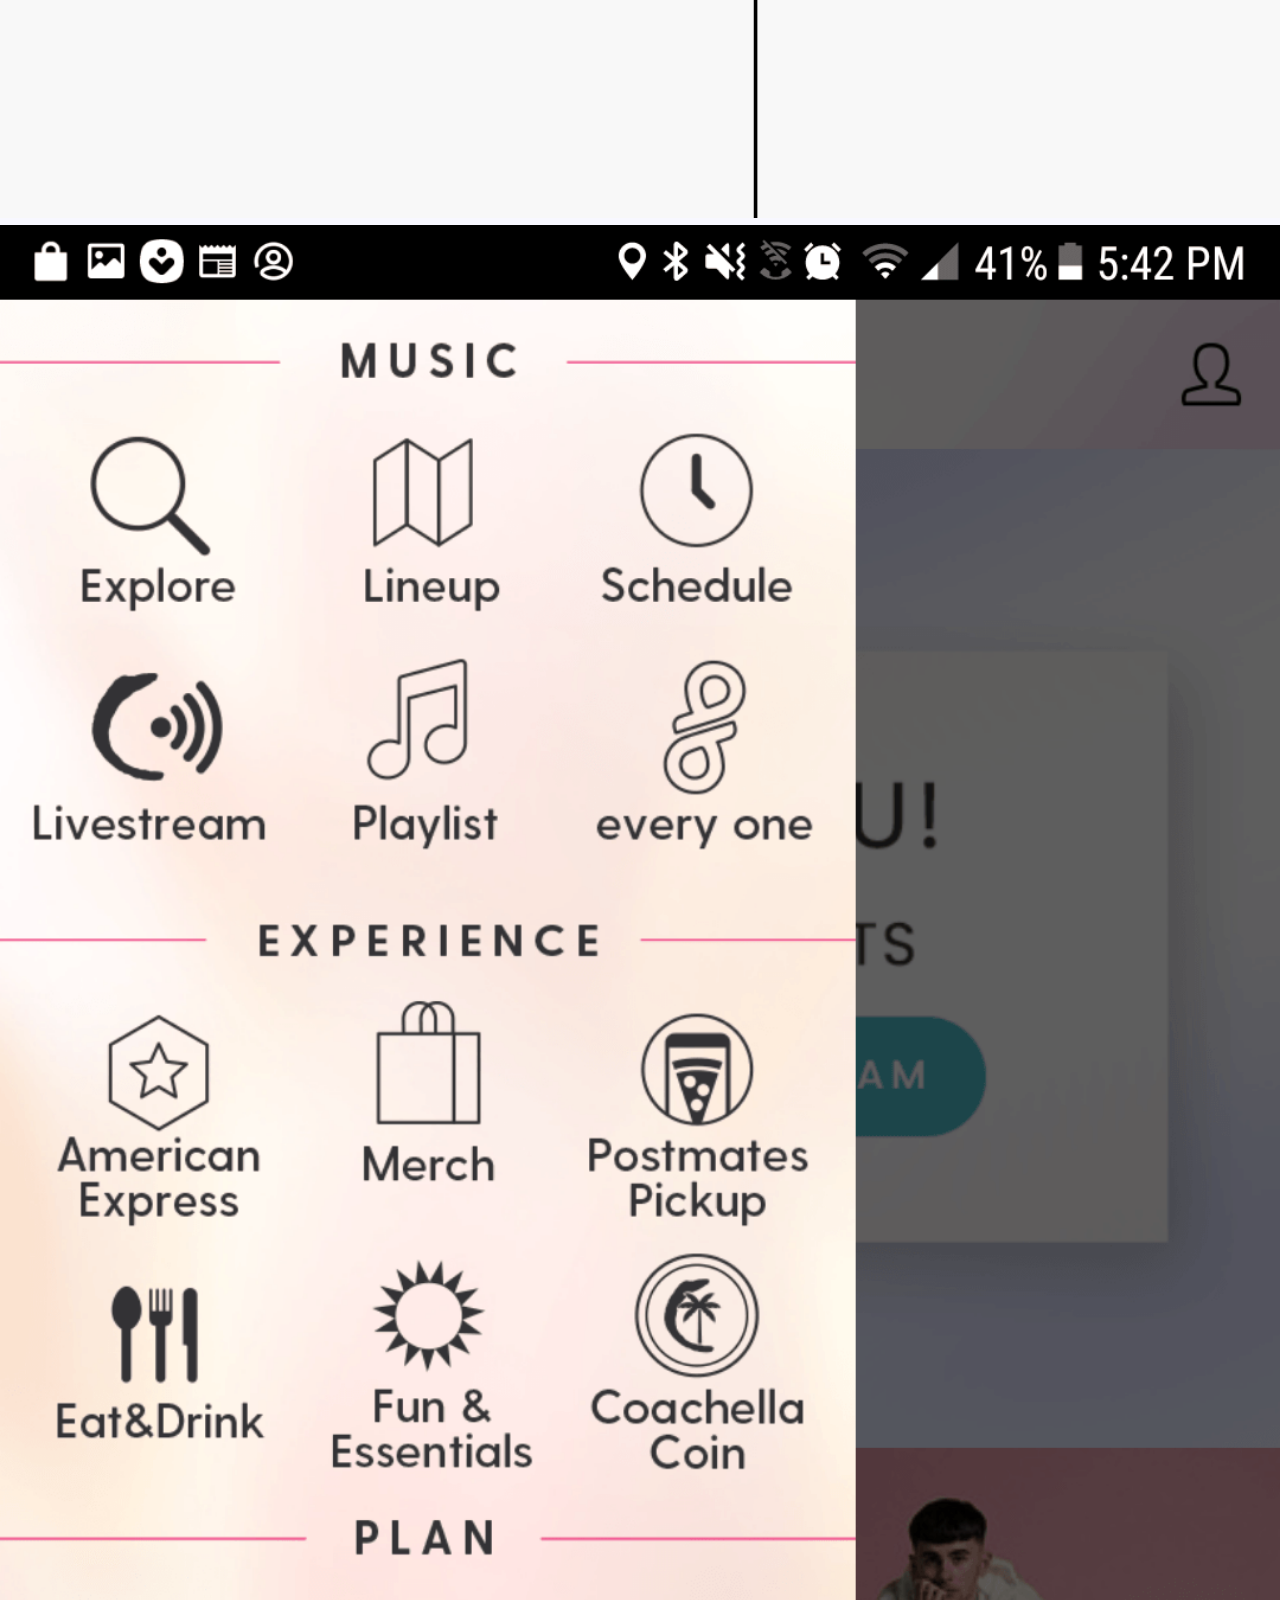
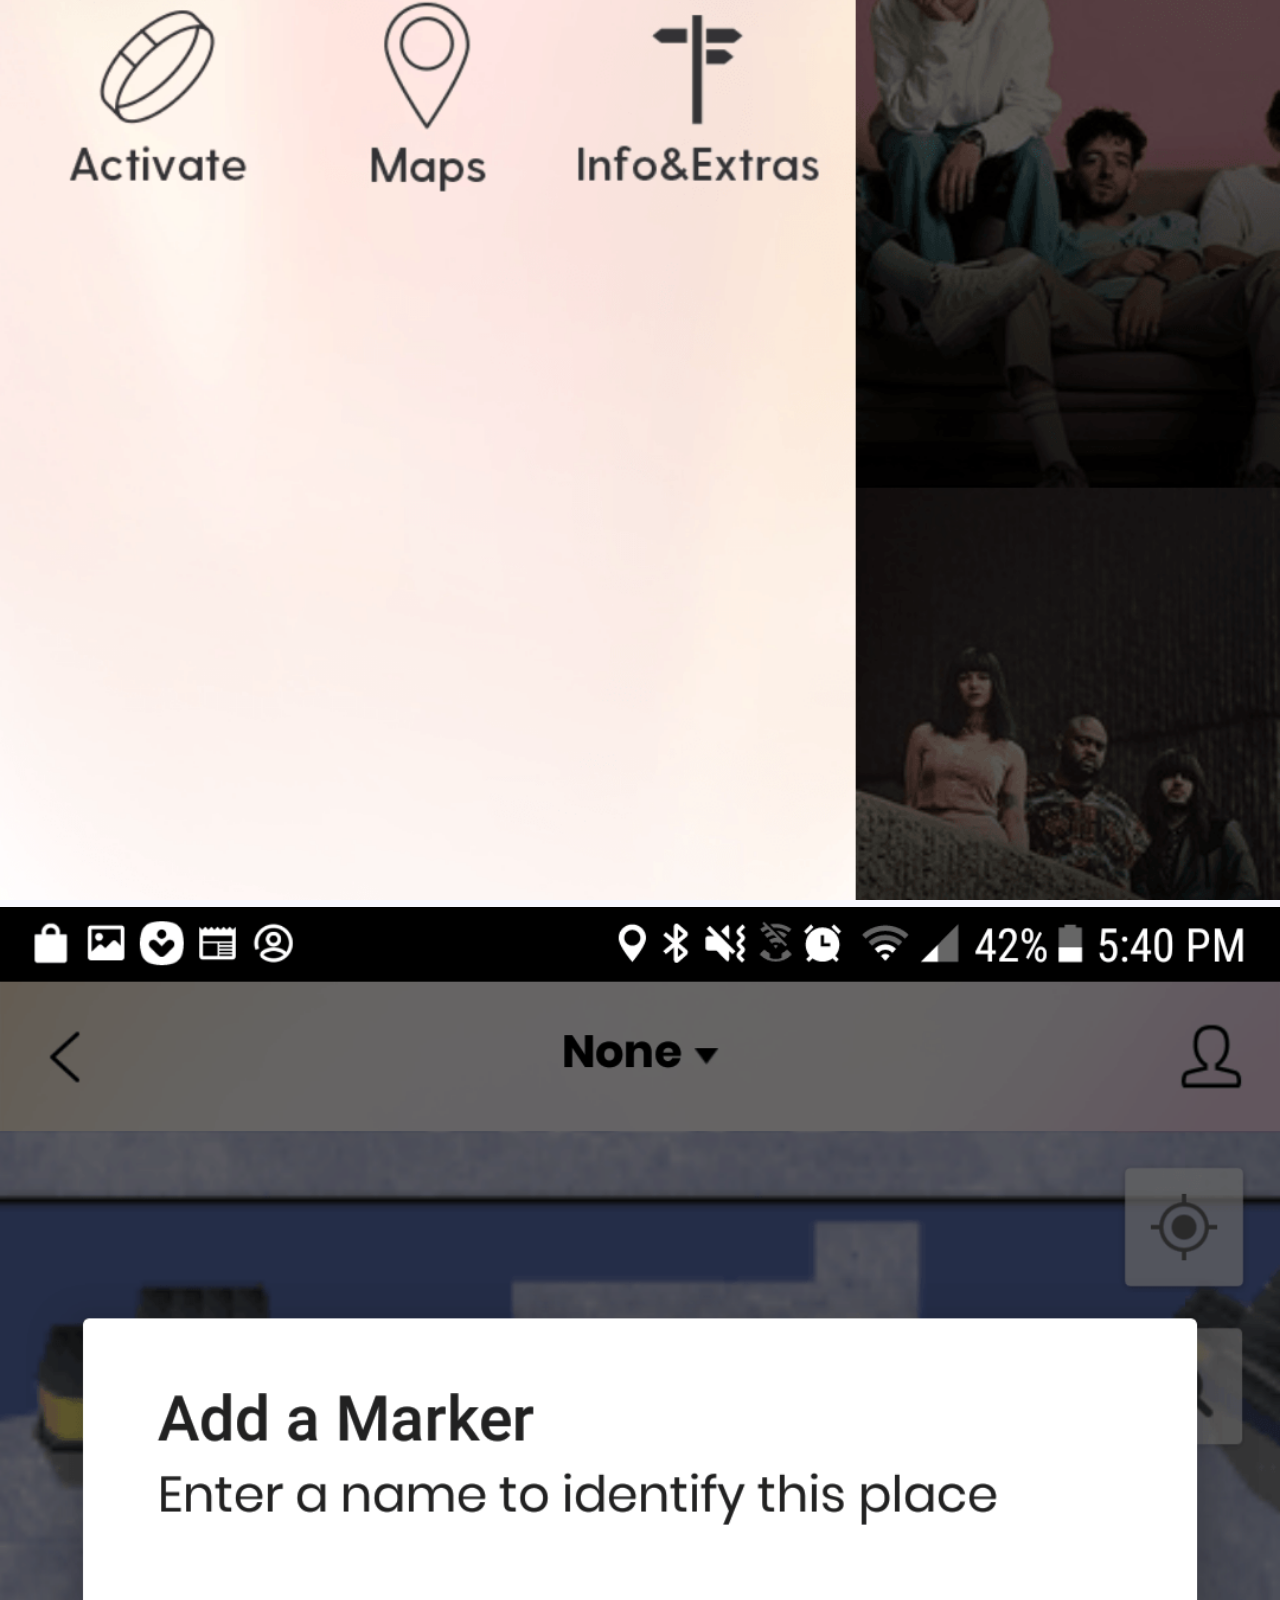
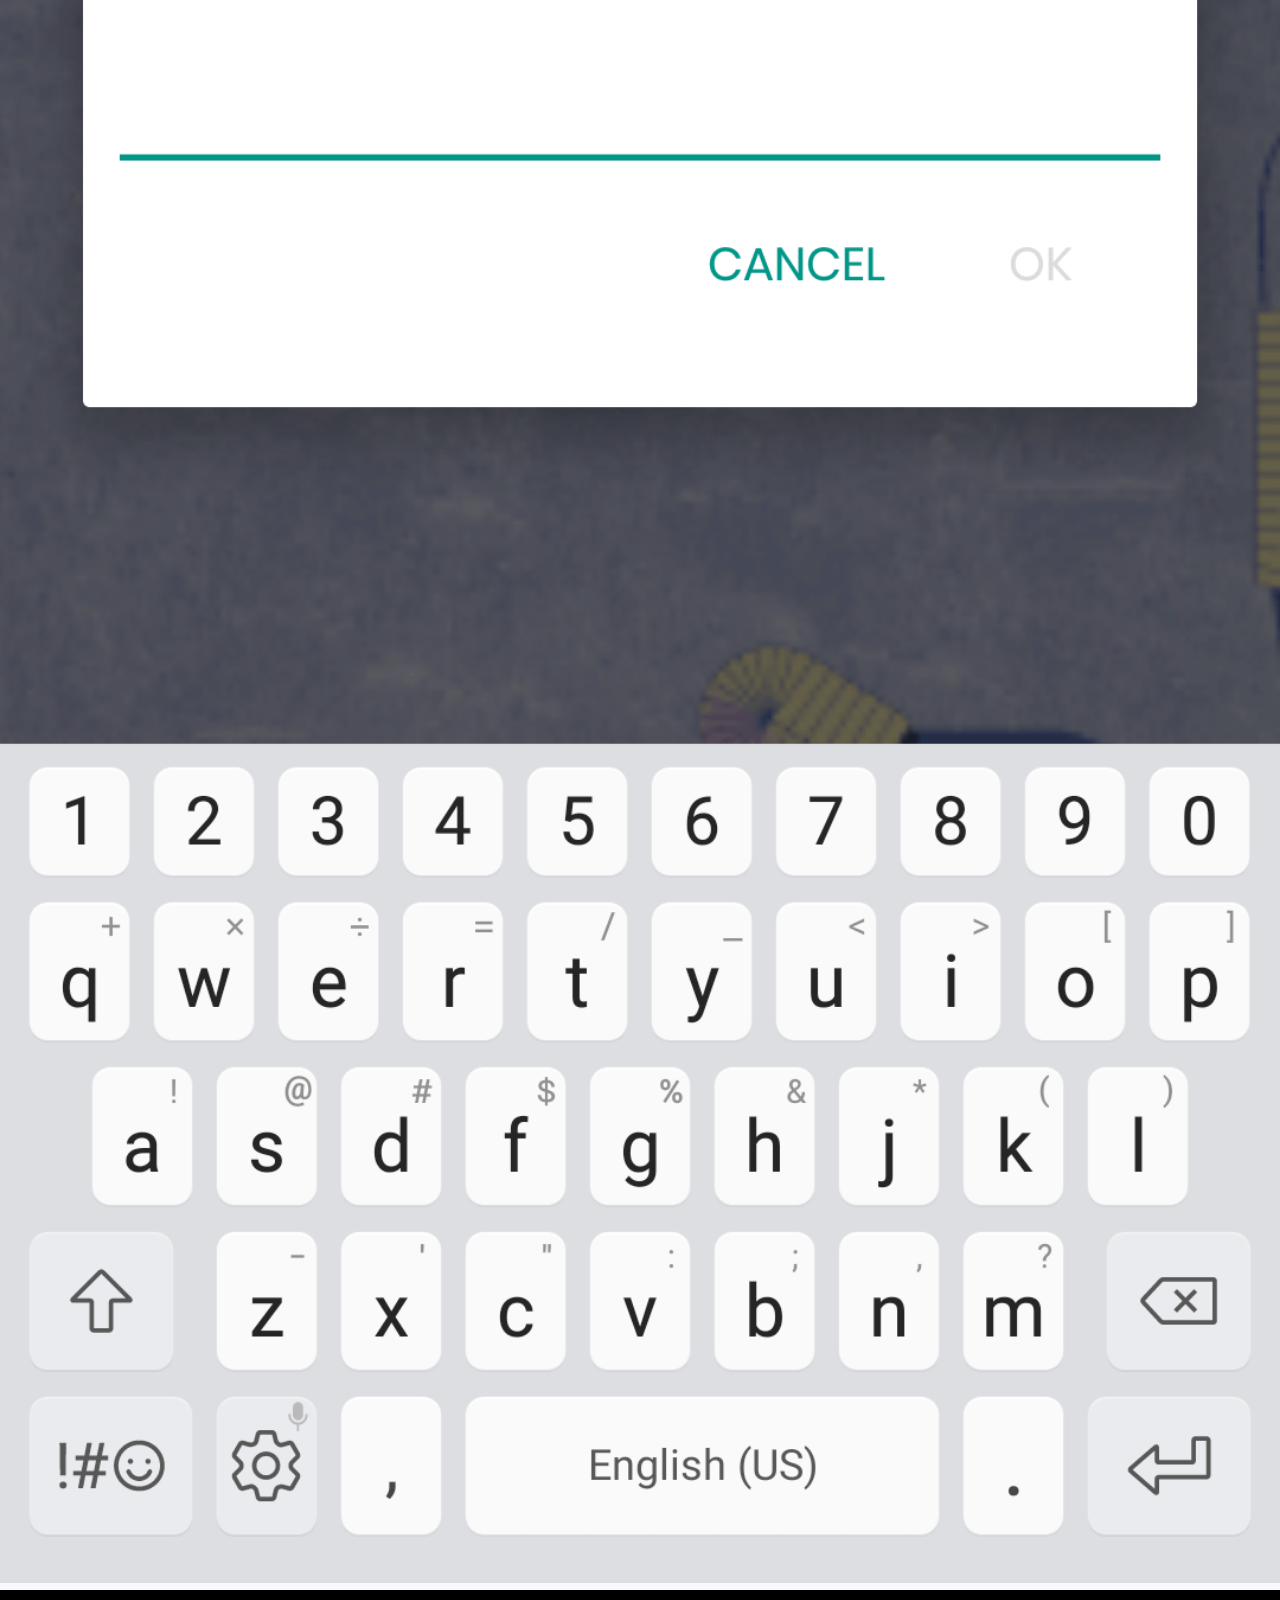
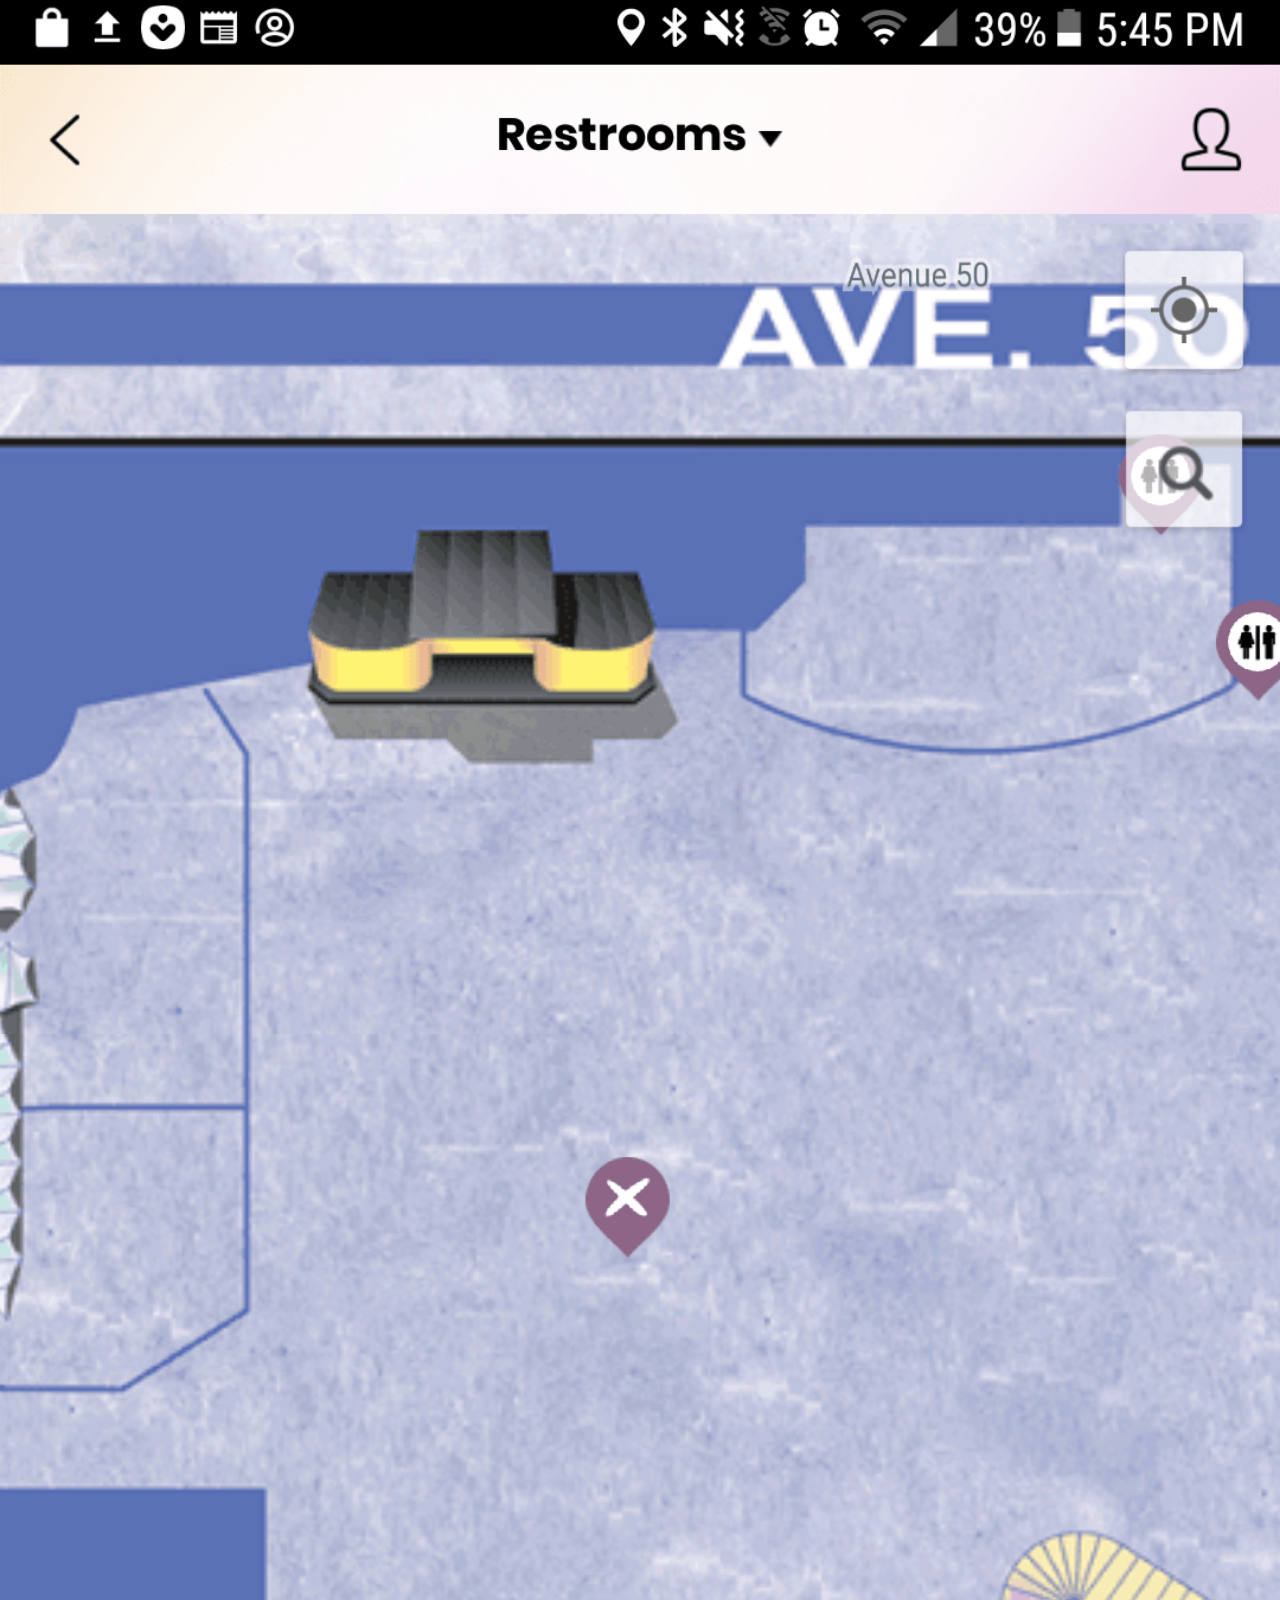
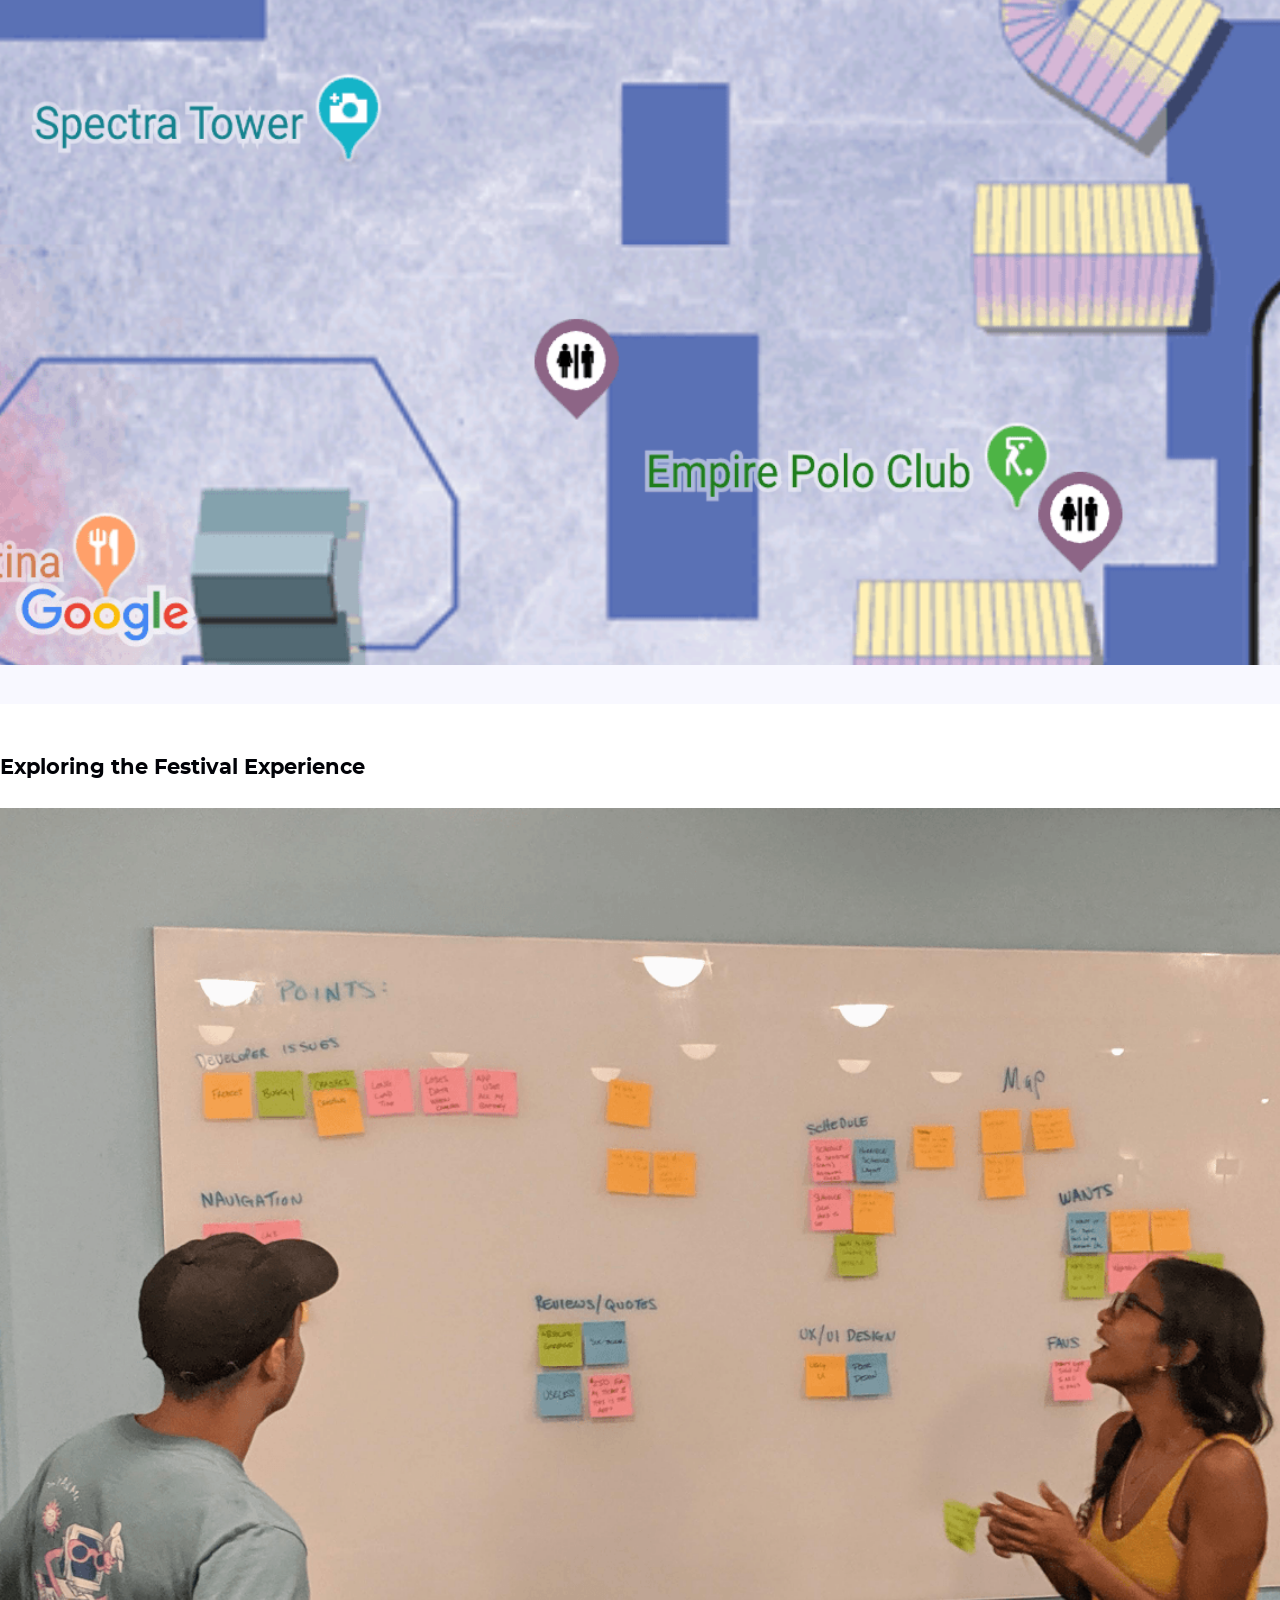
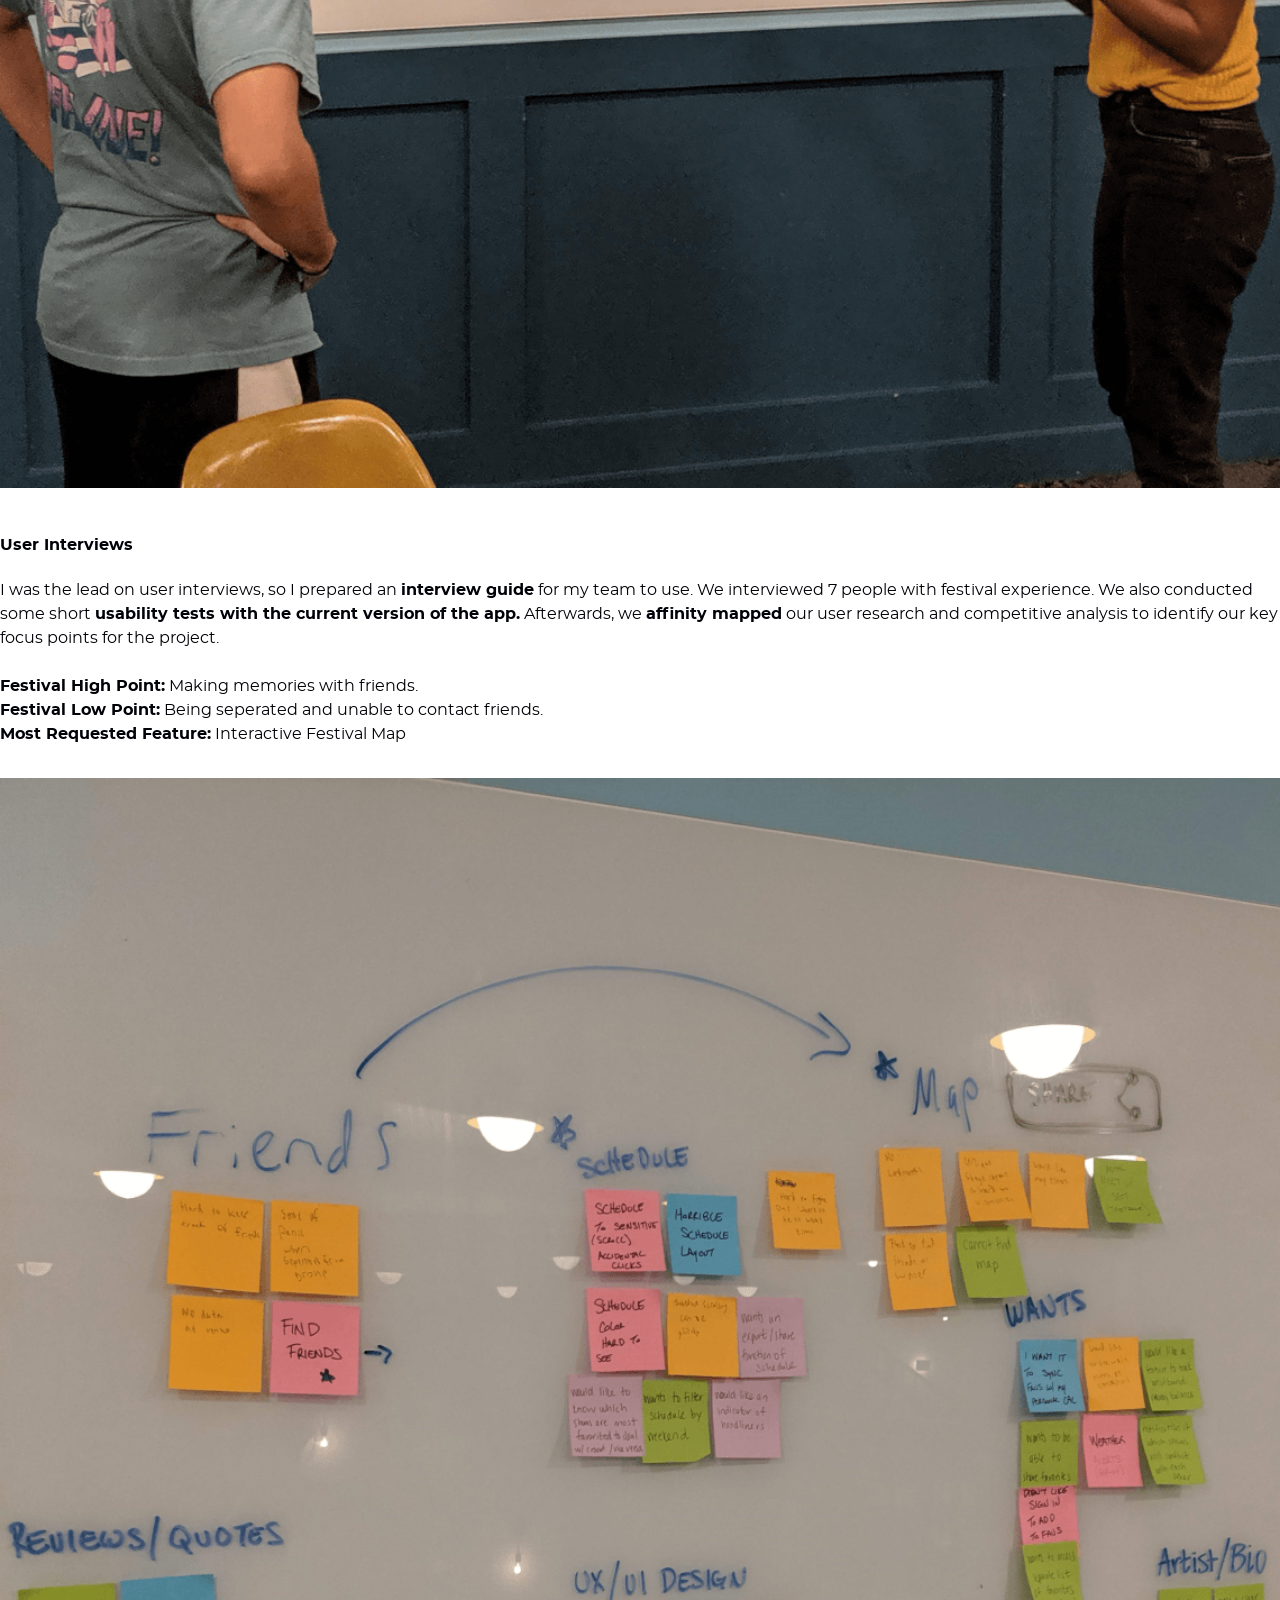
==== commit 6eb98ba5: "Added agg bracket case study" ====
--- a/acl.html
+++ b/acl.html
@@ -4,6 +4,7 @@
     <meta charset="UTF-8">
     <meta name="viewport" content="width=device-width, initial-scale=1.0">
     <title>Jared Churchman | ACL</title>
+    <link rel="shortcut icon" href="images/favicon.ico" type="image/x-icon" />
 	<link rel="stylesheet"  type ="text/css" href = "vertical-fixed-navigation-2-master/css/reset.css">
     <link rel="stylesheet"  type ="text/css" href = "vertical-fixed-navigation-2-master/css/style.css">
     <link rel="stylesheet" type="text/css" href="bootstrap-4/css/bootstrap.css">
@@ -16,7 +17,7 @@
 	<script src = "runimation.js"></script>
 </head>
 
-<body id = "acl" class = "case-page">
+<body id = "acl" class = "case-page" onload="init();">
     <nav class = "dir navbar navbar-expand-md">
         <div class = "container">
 
@@ -989,7 +990,7 @@
                                     <b>What I Learned</b><br>
                                     The project was a valuable learning experience in terms of working with a team. I like to work on all aspects of my projects and tend to be a perfectionist, but I learned to let go and compromised in a lot of areas where my team wanted to go in a different direction. I think we all learned a lot more about Figma as well. Working collaboratively in the same workspace, at the same time was an interesting experience and was a great way to interact on the designs. Lastly, I learned that there are a lot of useful research points to make use of, such as application statistics and general business information. This type of research can be very useful in presenting designs and explaining my thought processes.
                                 </p>
-                                <div style = "width: 100%; text-align: center; margin-top: 5rem">
+                                <div style = "width: 100%; text-align: center; margin-top: 2rem">
                                     <a href="blanton.html" class ="btn btn-default dlbtn"><h3>View Next Project</h3></a>
                                 </div>
 
--- a/vertical-fixed-navigation-2-master/css/style.css
+++ b/vertical-fixed-navigation-2-master/css/style.css
@@ -311,6 +311,10 @@
     background: #abbd45;
   }
 
+  #bracket .cd-vertical-nav a::before {
+    background: #7E57C2;
+  }
+
   #t-mo .cd-vertical-nav a::before {
     background: var(--electric-blue);
   }
@@ -381,6 +385,11 @@
 #t-mo .cd-vertical-nav a.active::before, .no-touch #t-mo .cd-vertical-nav a:hover::before {
   background: #FD6A02;
   box-shadow: 0 0 10px 0px #FD6A02;
+}
+
+#bracket .cd-vertical-nav a.active::before, .no-touch #bracket .cd-vertical-nav a:hover::before {
+  background: #00E676;
+  box-shadow: 0 0 10px 0px #00E676;
 }
 
 #blanton .cd-vertical-nav a.active::before, .no-touch #blanton .cd-vertical-nav a:hover::before {
--- a/css/styles.css
+++ b/css/styles.css
@@ -35,6 +35,9 @@
 	--acl-orange: #f05a28;
 
 	--blanton-red:#E41651;
+
+	--agg-purple: #7E57C2;
+	--agg-green: #00E676;
 }
 /*----- Backgrounds ----------*/
   
@@ -90,6 +93,18 @@
 	background-size: cover;
 } 
 
+#bracket header{
+	background: linear-gradient(to right, rgb(44,14,122), rgb(126,87,194));
+	/* background-color: rgba(24, 23, 18, 0.1) !important; */
+	/* background-blend-mode: color; */
+	/* background: url("../images/Agg/bracket/cover.png") no-repeat center center; */
+	-webkit-background-size: cover;
+	-moz-background-size: cover;
+	-o-background-size: cover;
+	background-size: cover;	
+	width: 100%;
+}
+
 #t-mo header{
 	background-color: rgba(24, 23, 18, 0.1) !important;
 	background-blend-mode: color;
@@ -395,6 +410,15 @@
 	color: #E41651 !important;
 }
 
+#bracket .label{
+	color: var(--agg-purple);
+}
+#bracket a:hover .label{
+	transition: .8s;
+	color: var(--agg-green);
+}
+
+
 @media(max-width: 800px){
 	.label{ 
 		padding-top: 1rem;
@@ -1309,13 +1333,13 @@
 }
 
 .case-page h3{
-	margin: 2rem auto 1rem;
+	margin: 1rem auto .5rem;
 }
 
 .case-page h3{color:var(--soft-black)}
 
 .case-page p{
-	margin: 1rem auto;
+	margin: .5rem auto 1rem;
 }
 
 .case-page p a{
@@ -1375,7 +1399,7 @@
 
 /*---- Case Carousels ------*/
 .case-page .carousel{
-	margin-top: 2.5rem;
+	margin-top: 1rem;
 }
 
 .carousel .item{
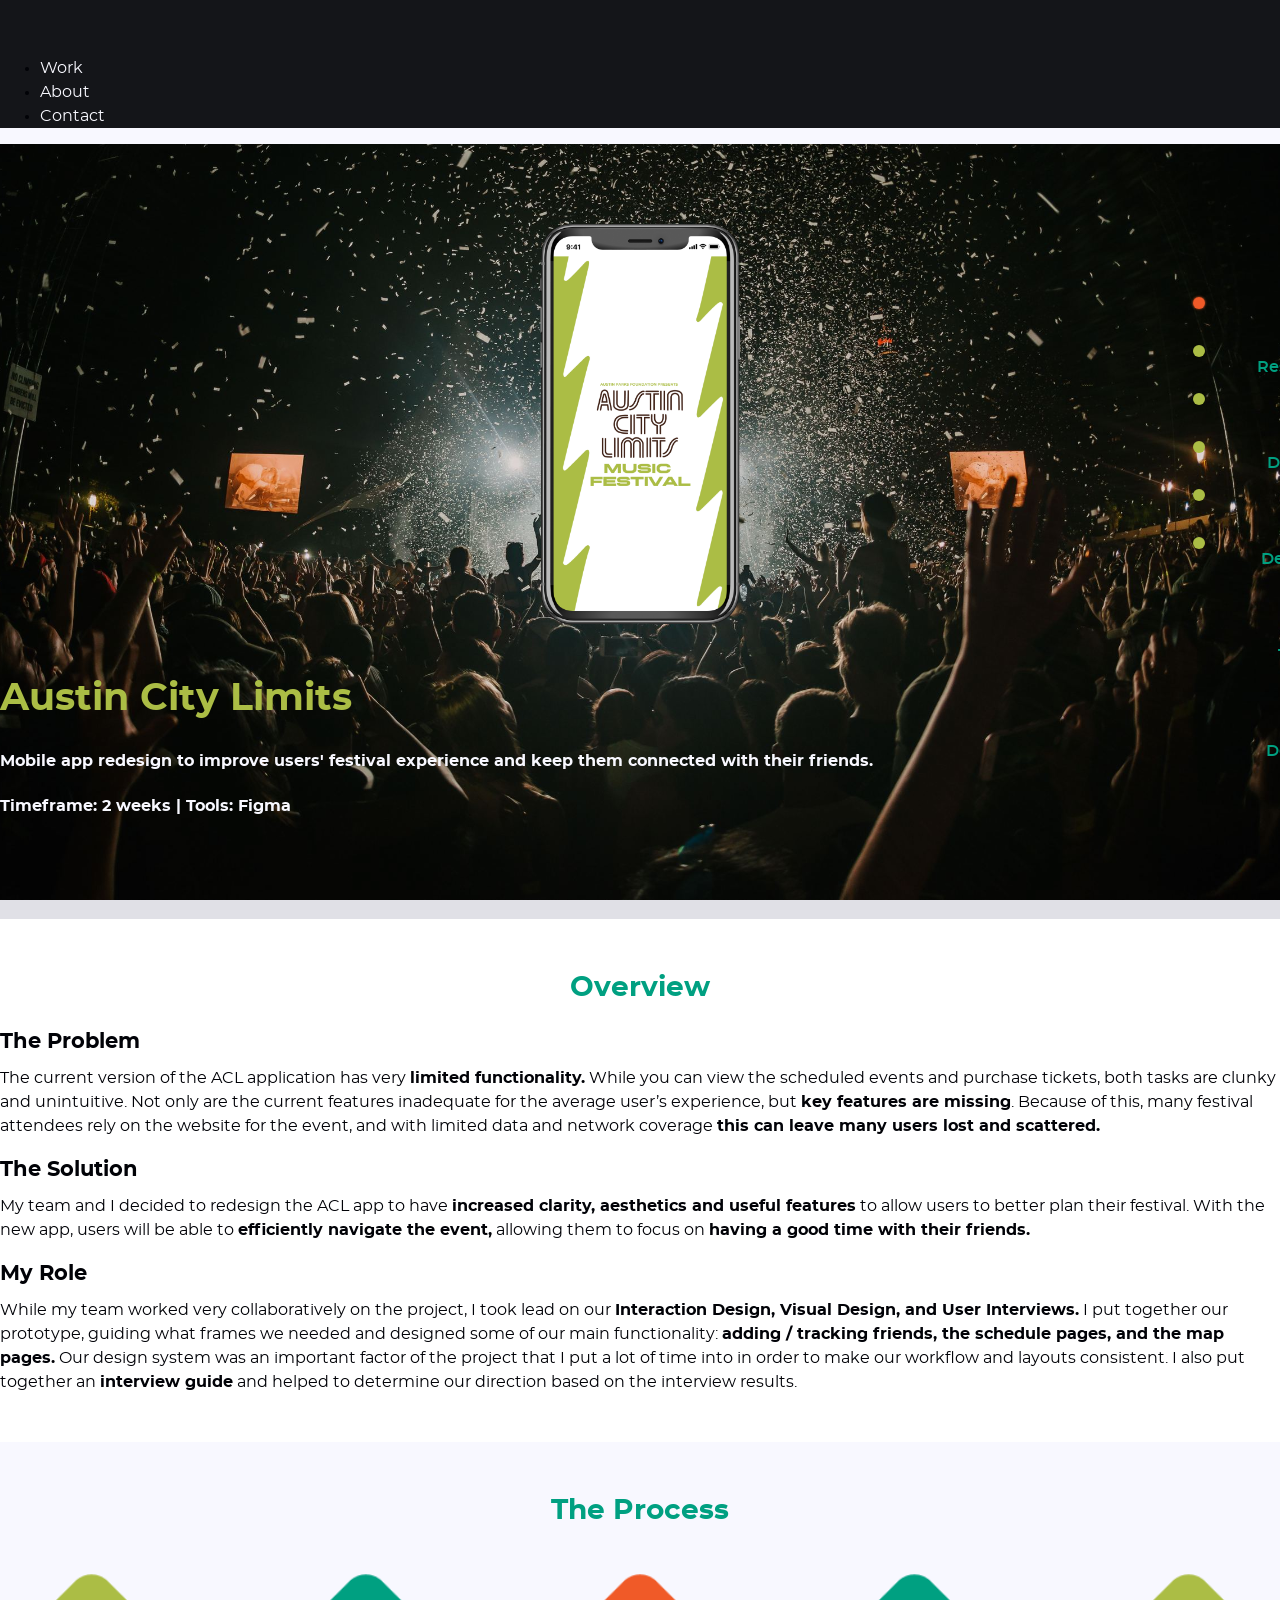
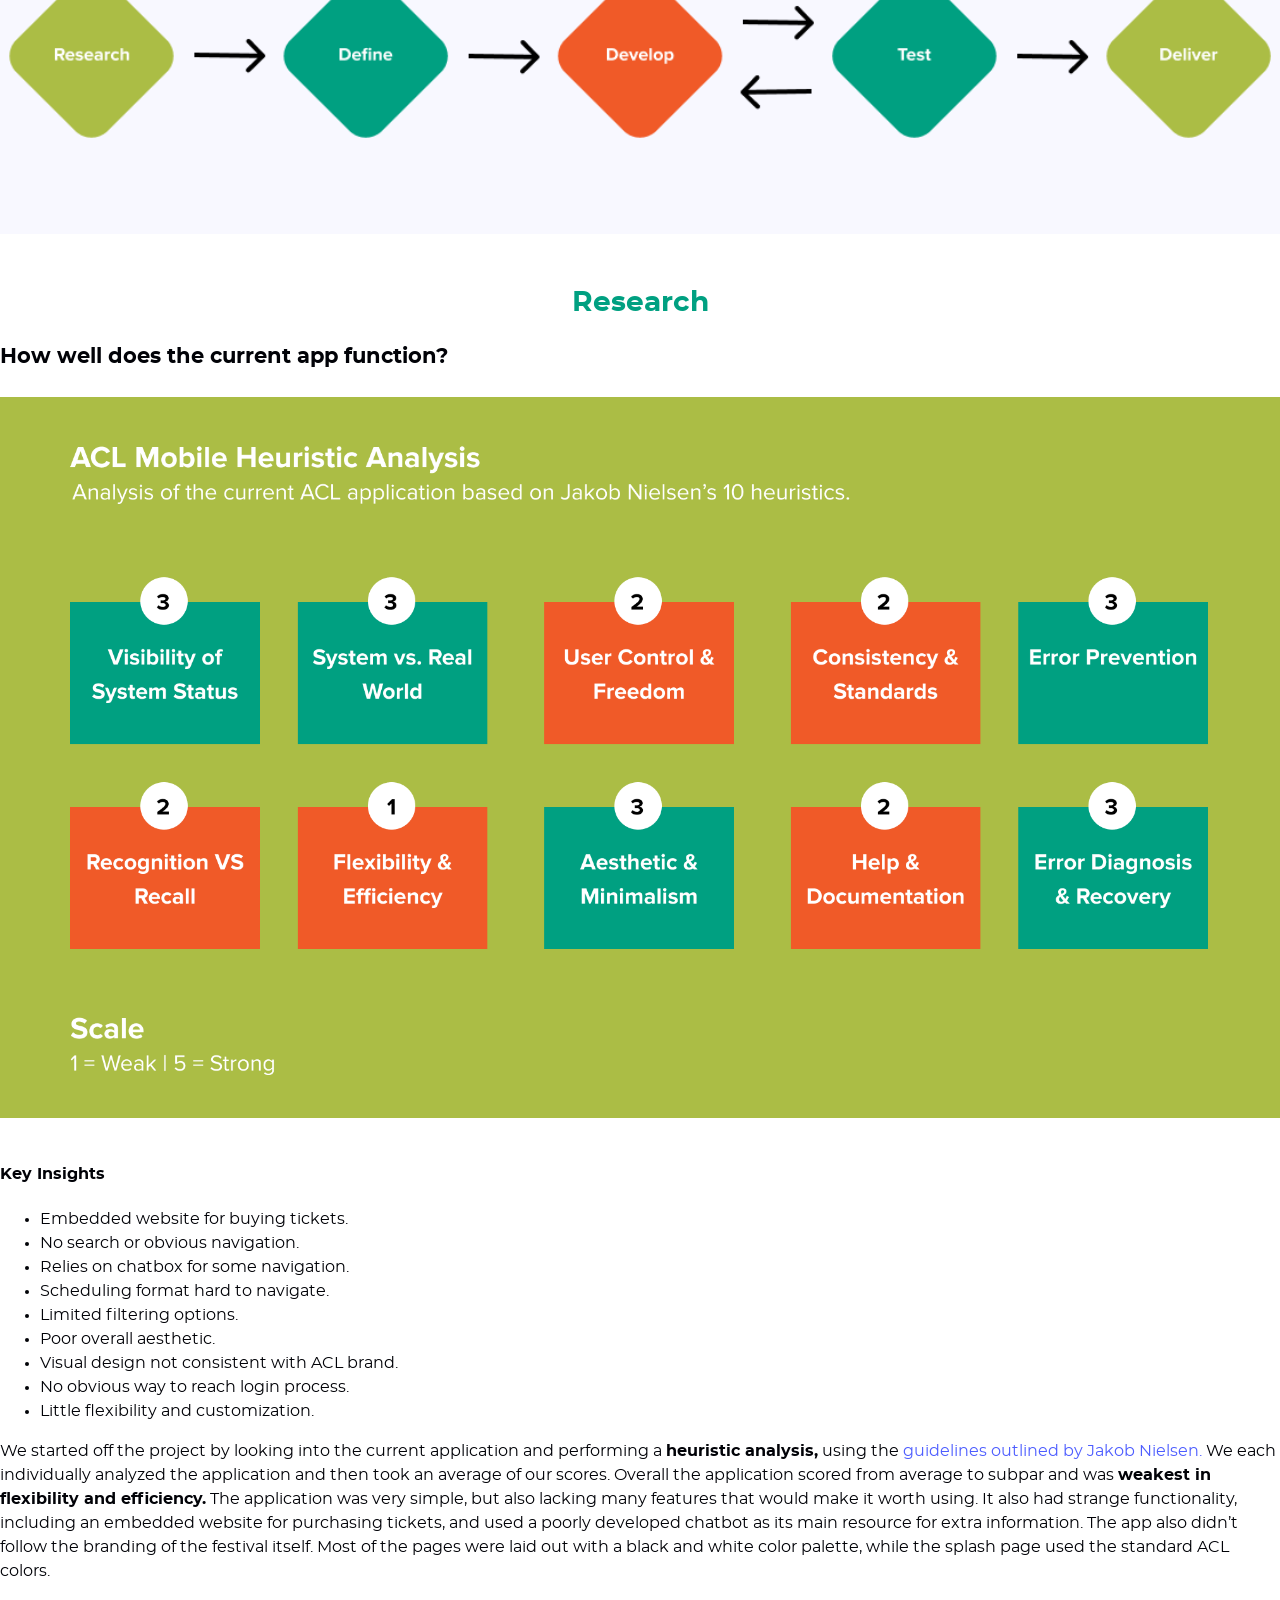
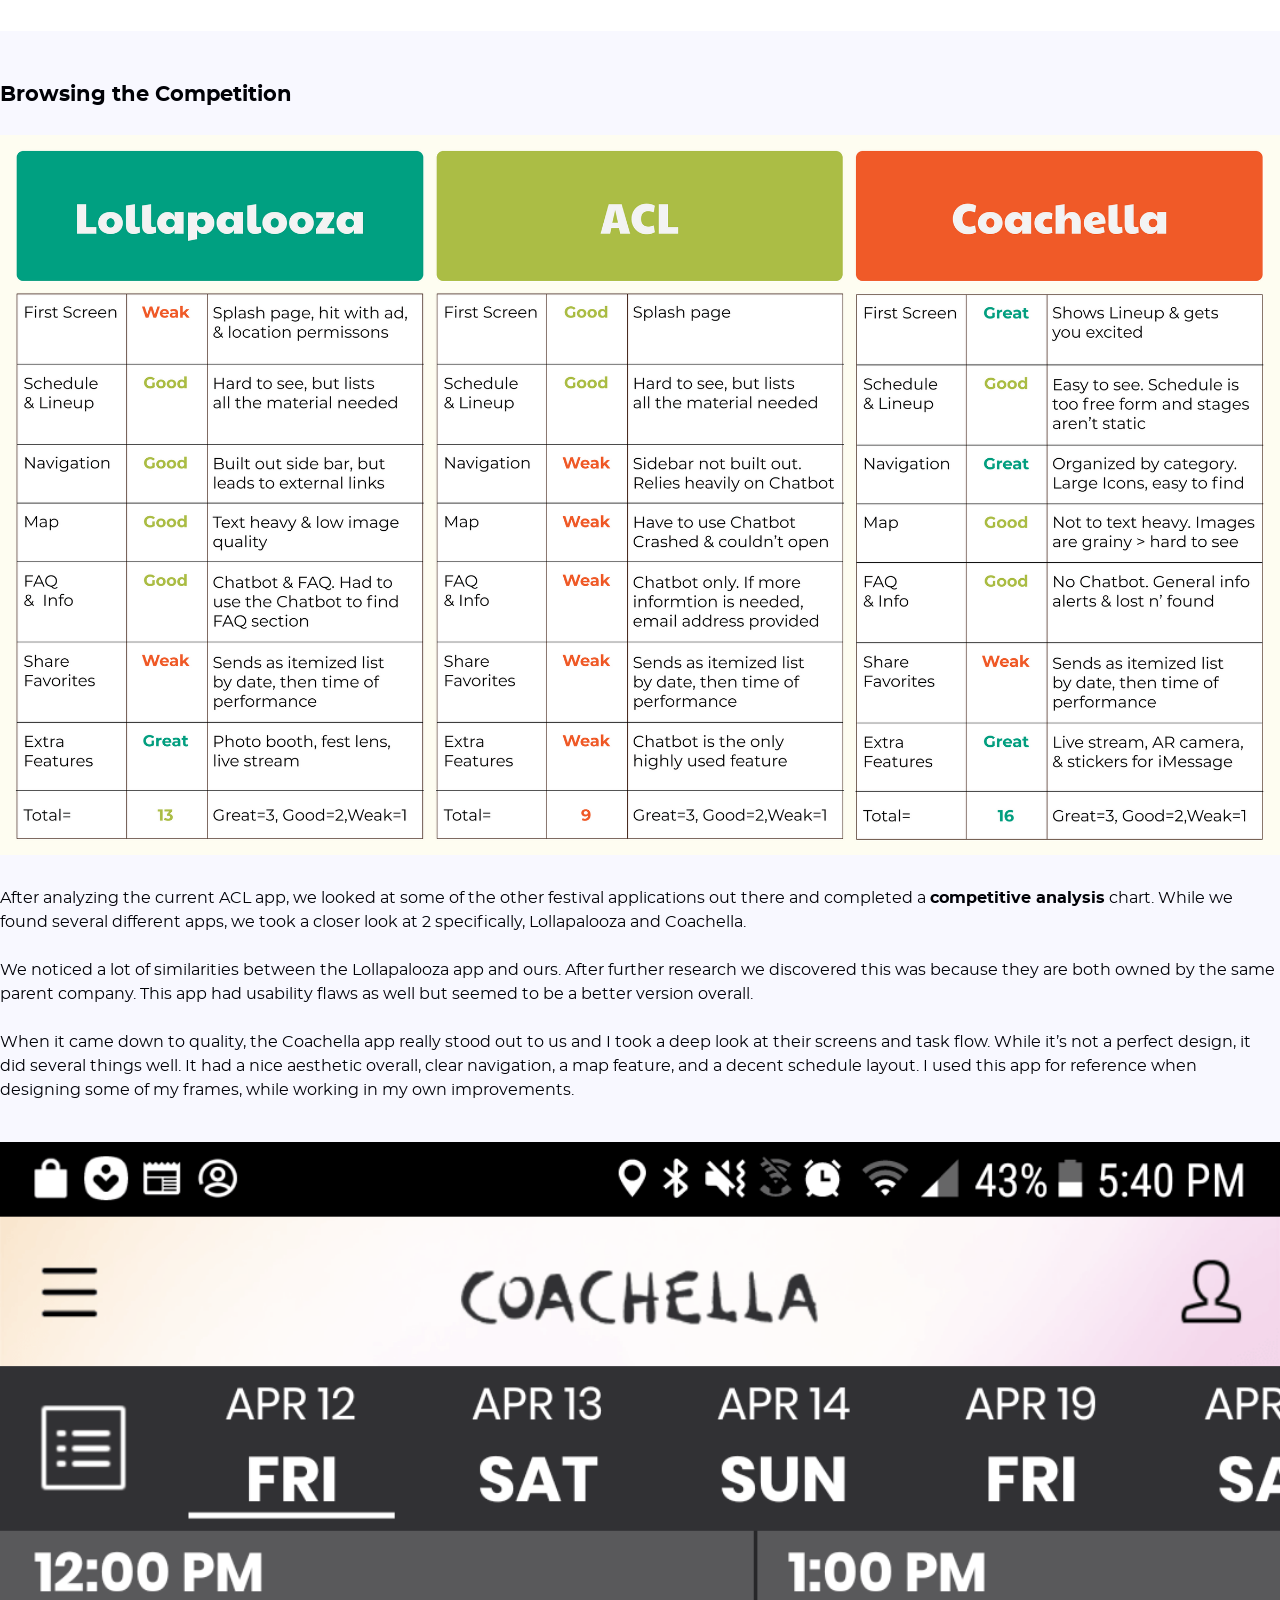
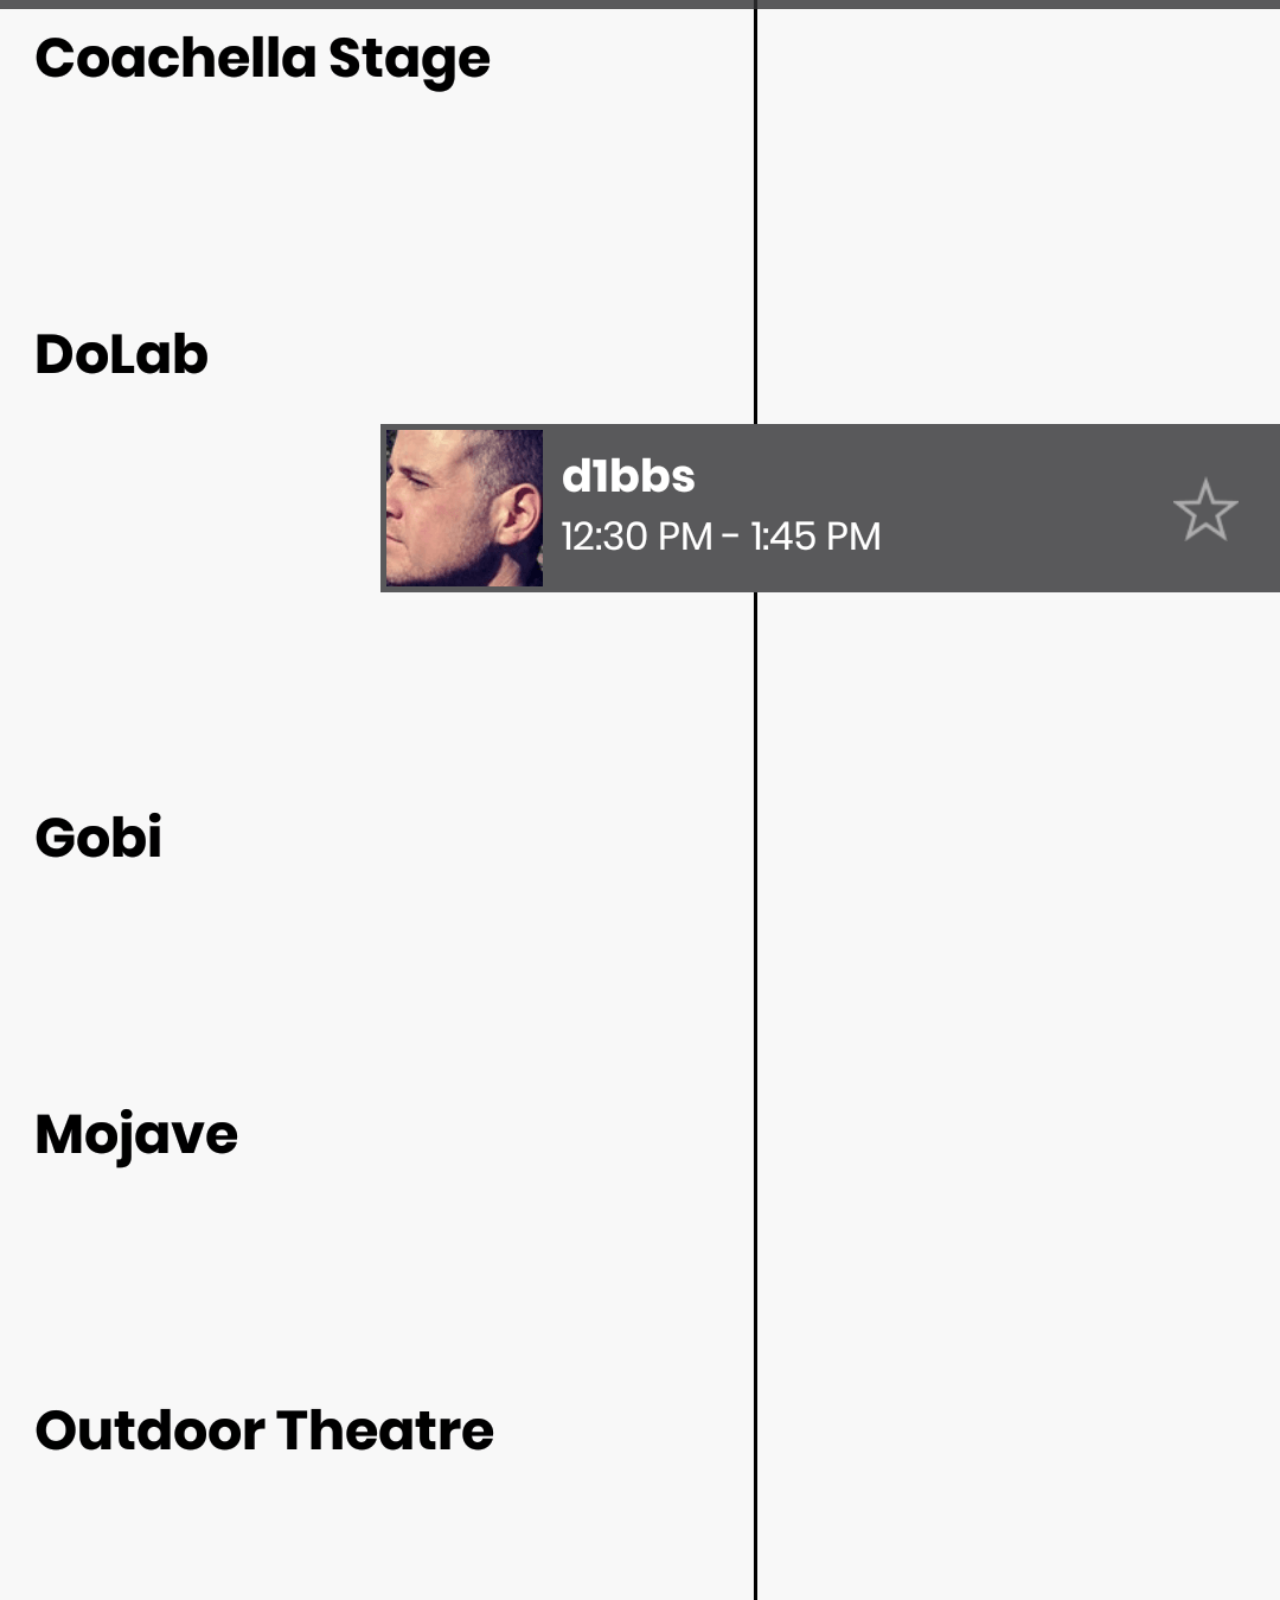
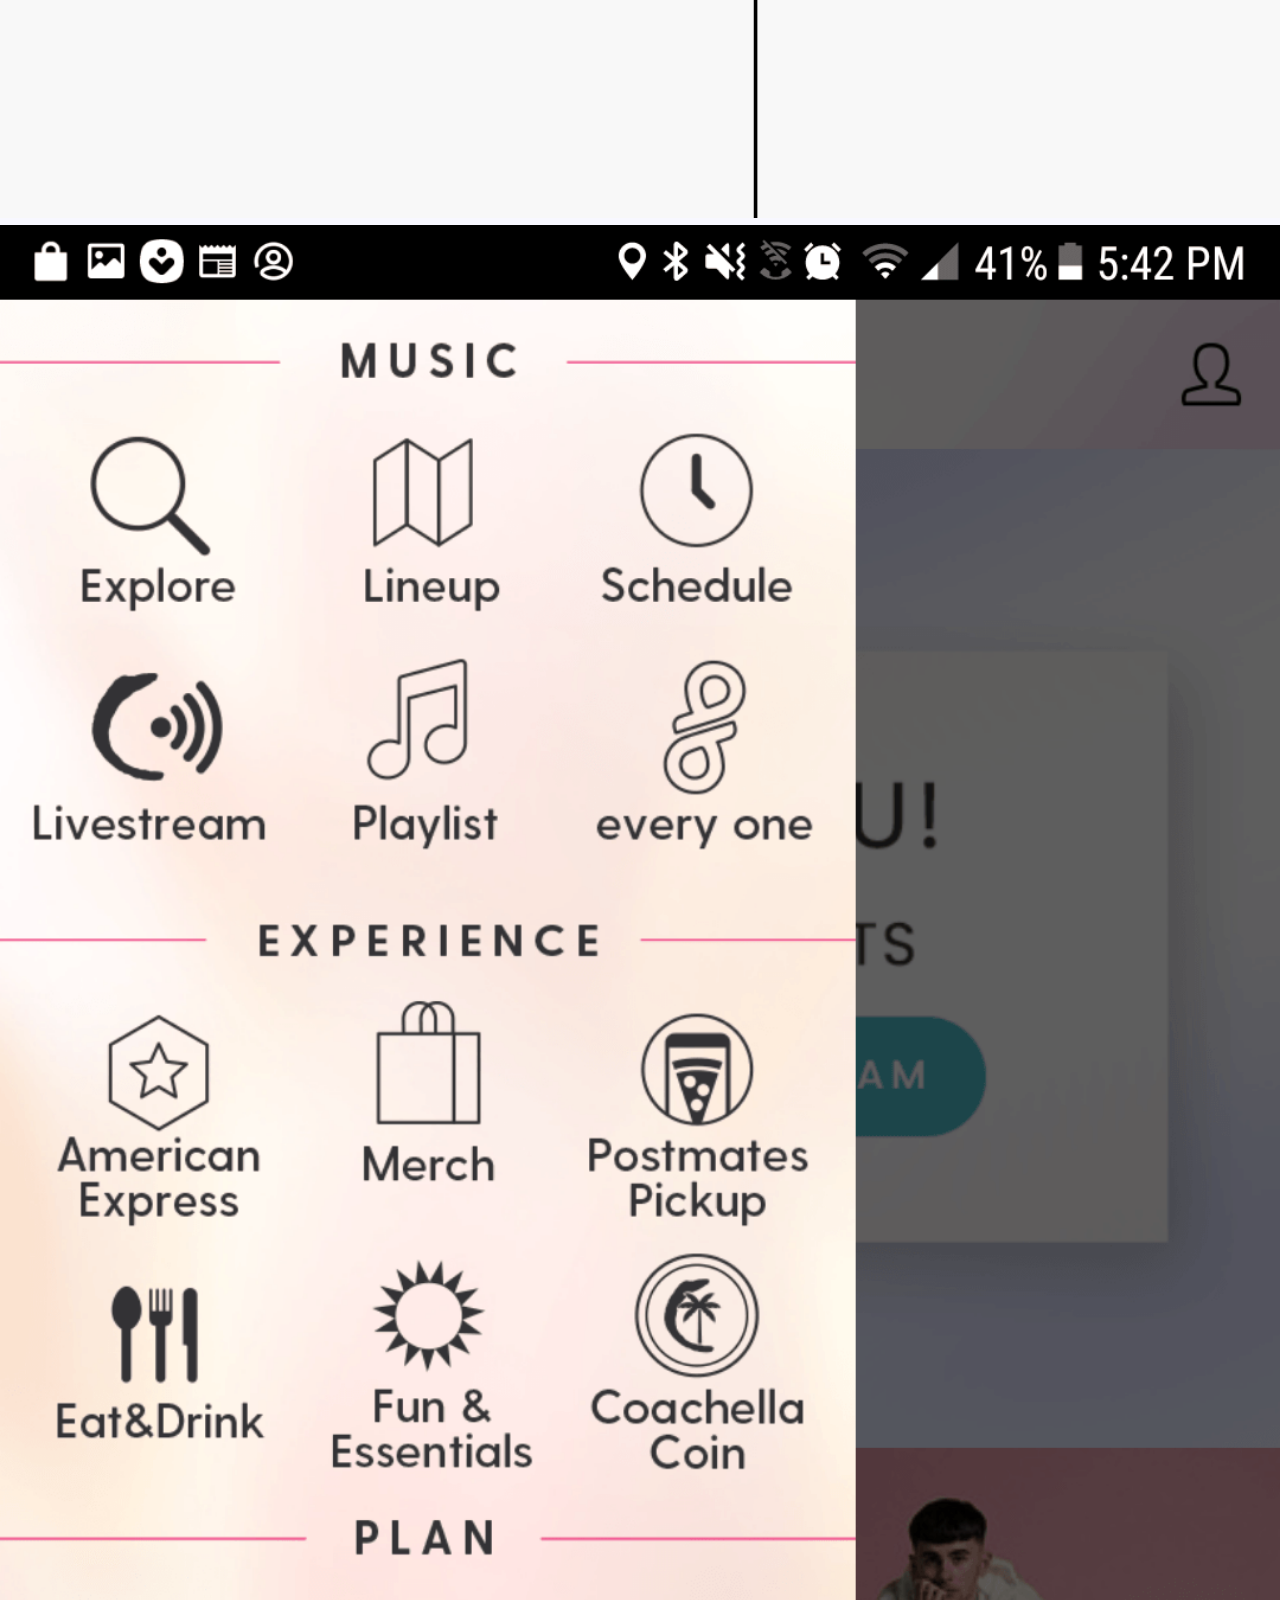
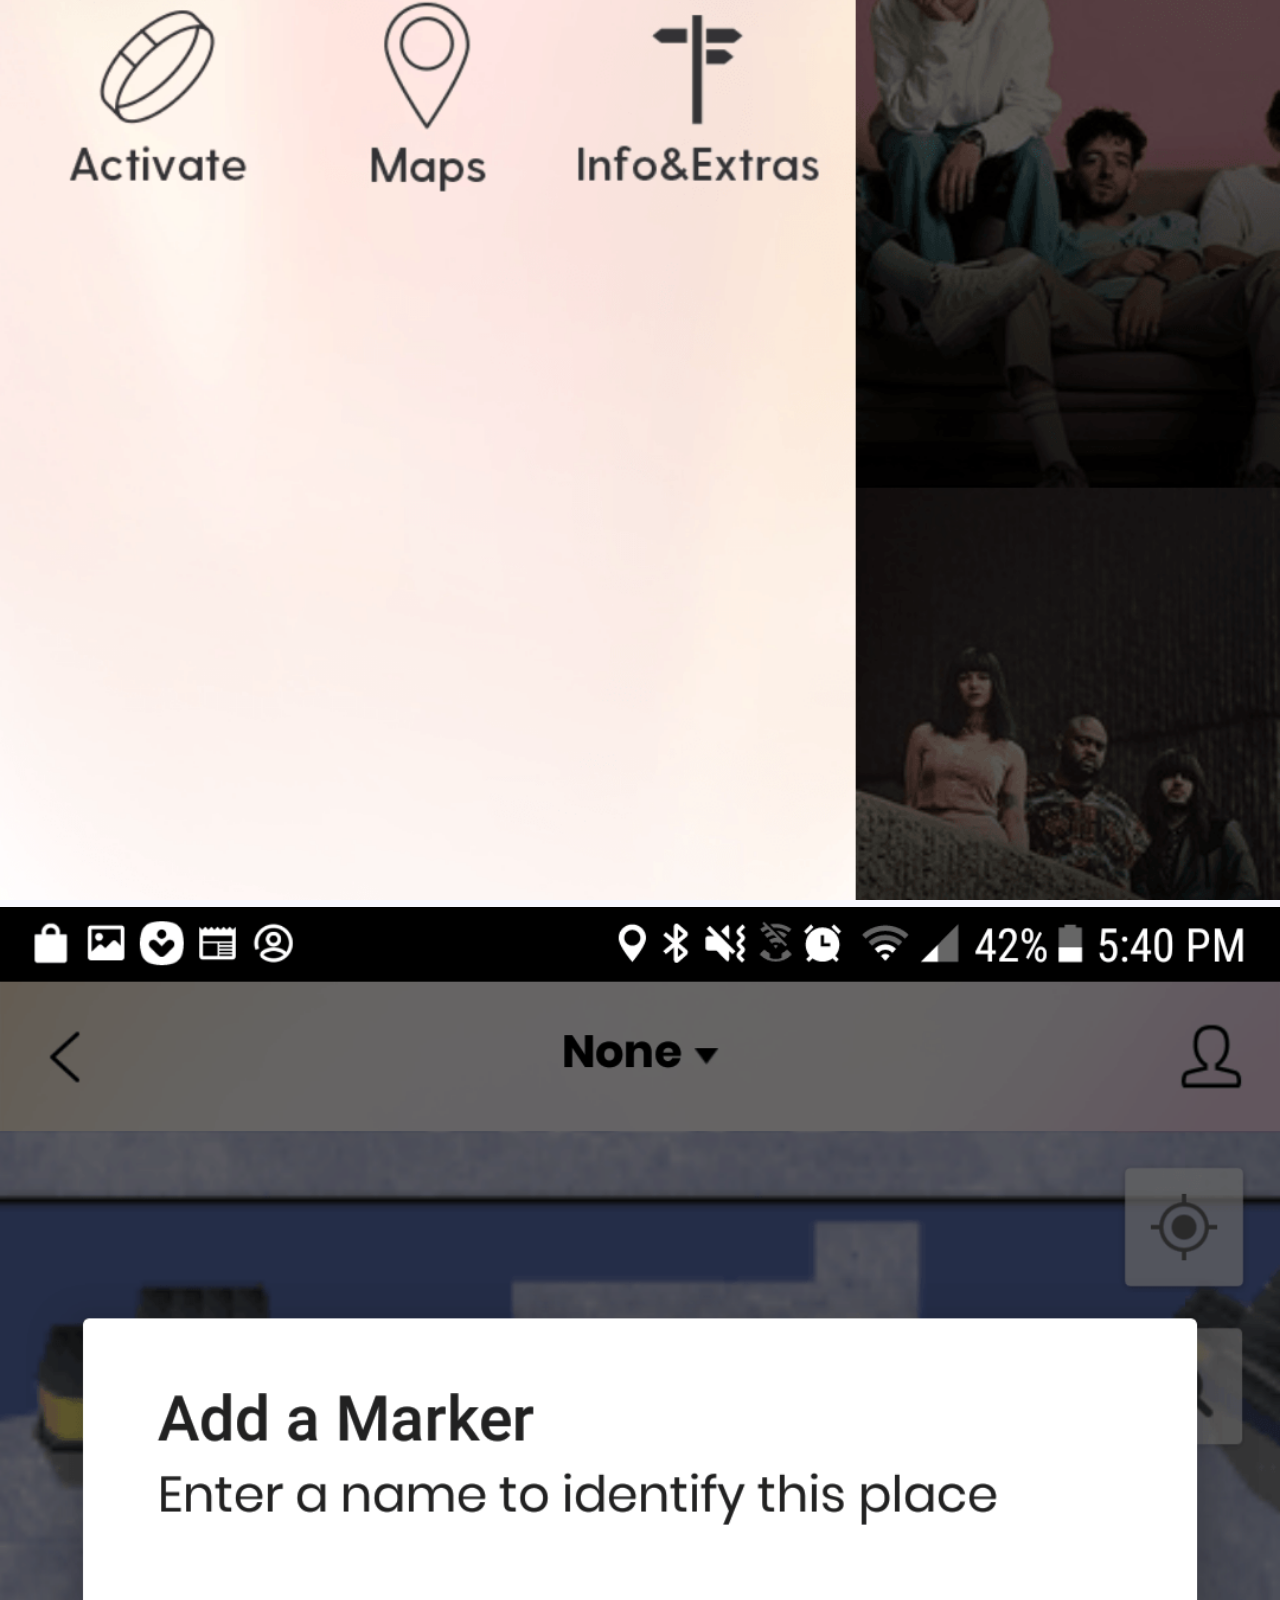
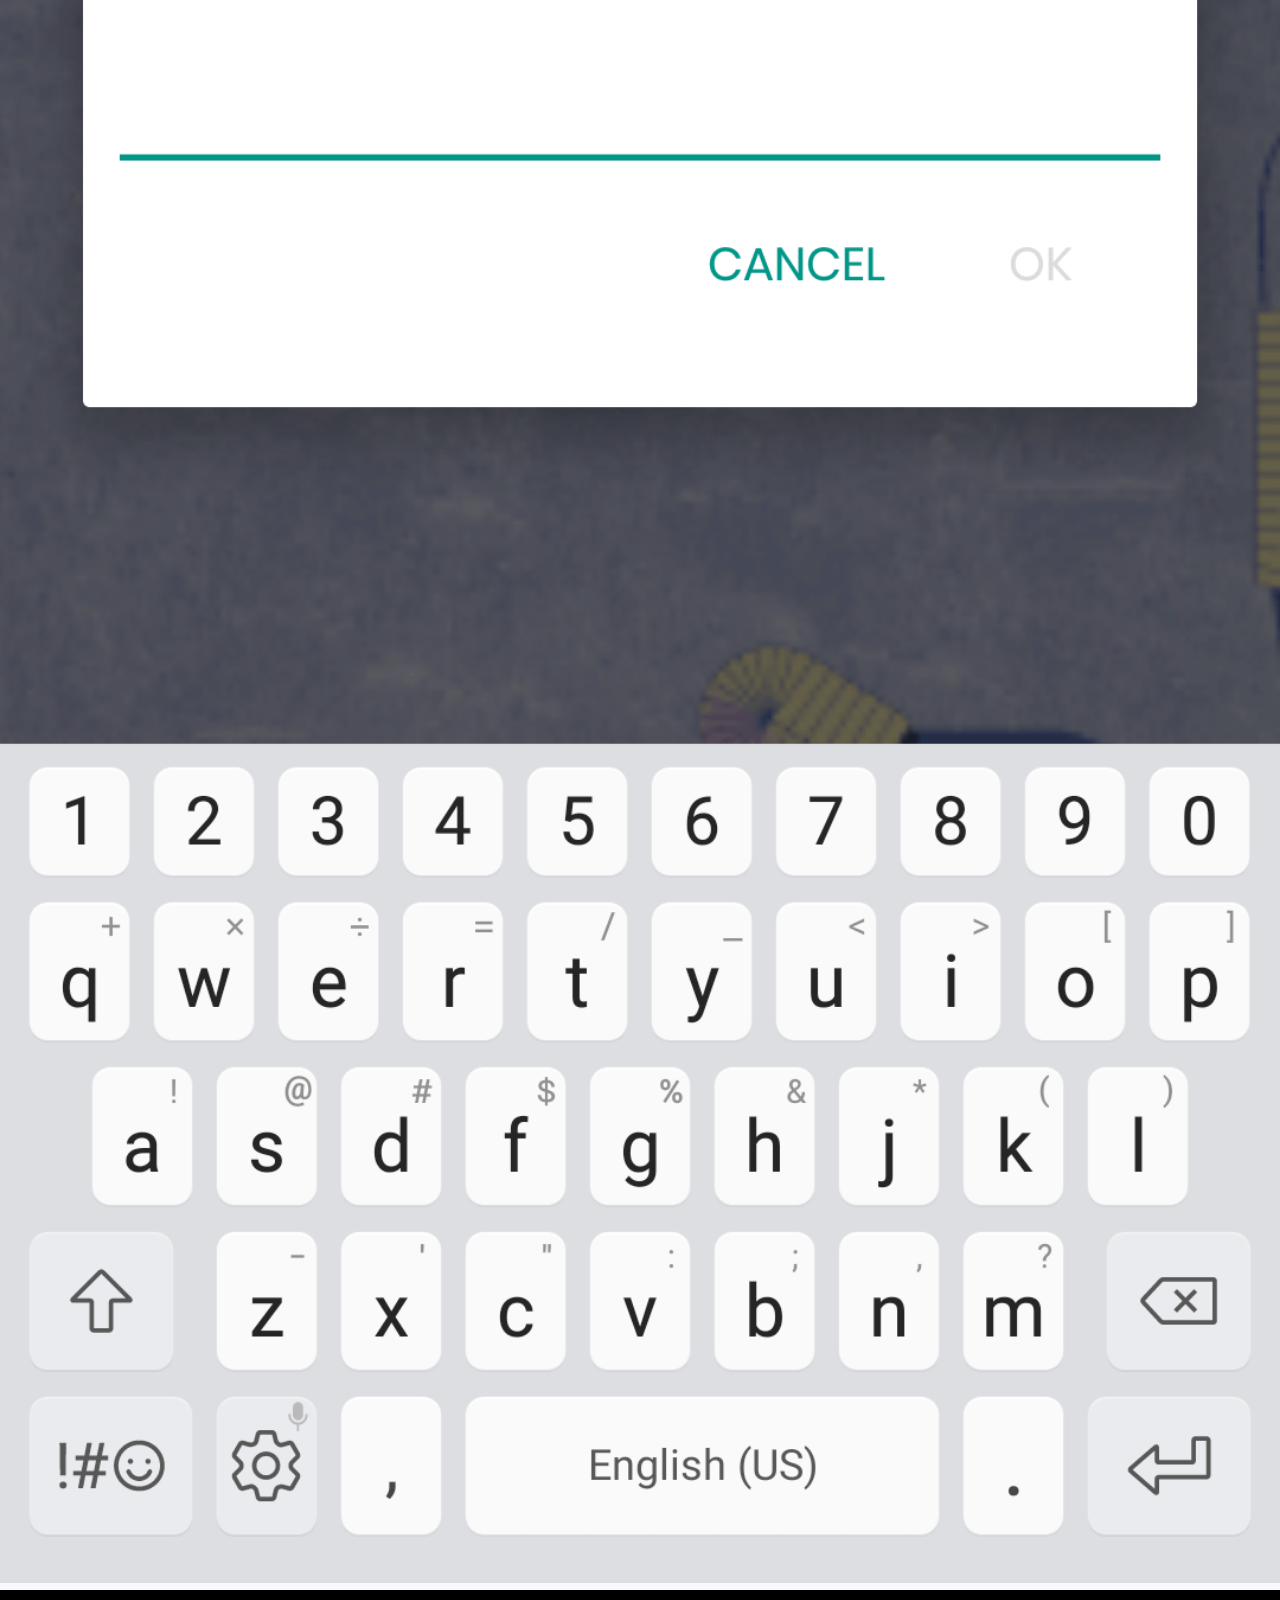
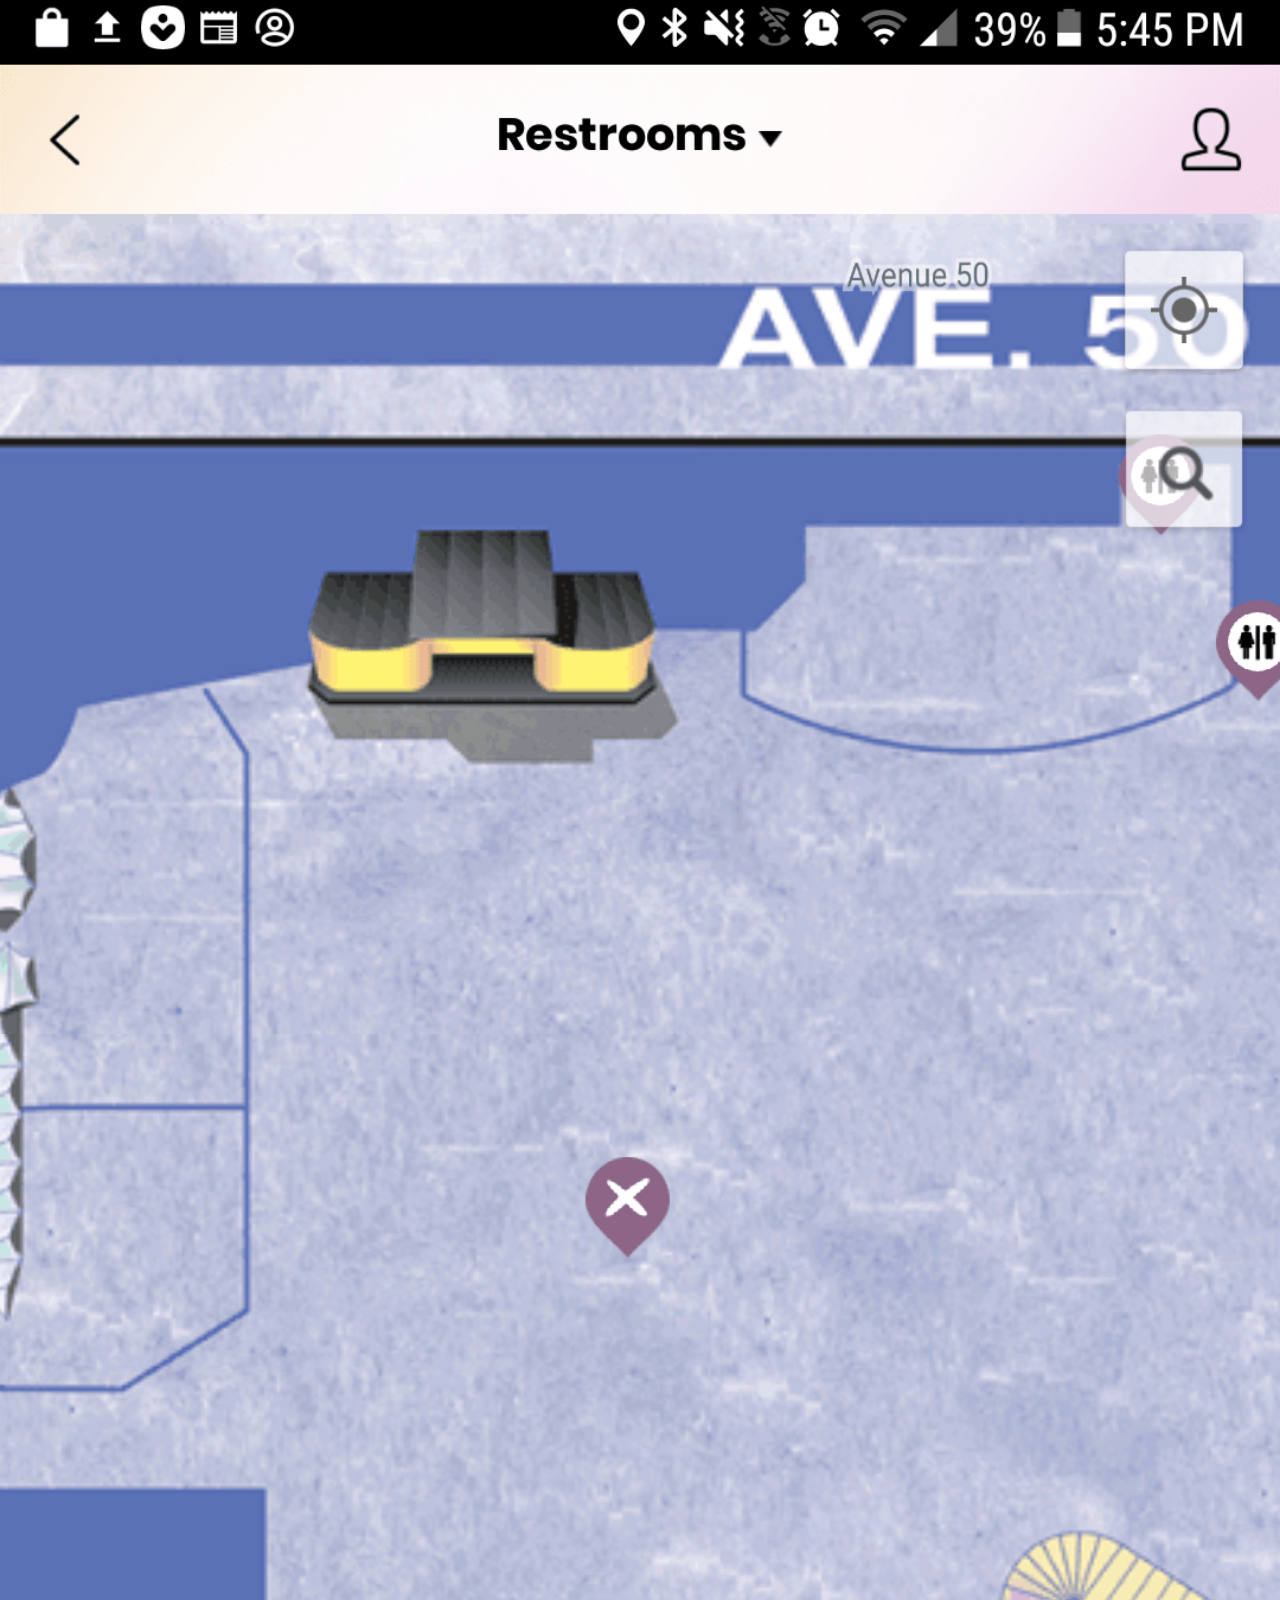
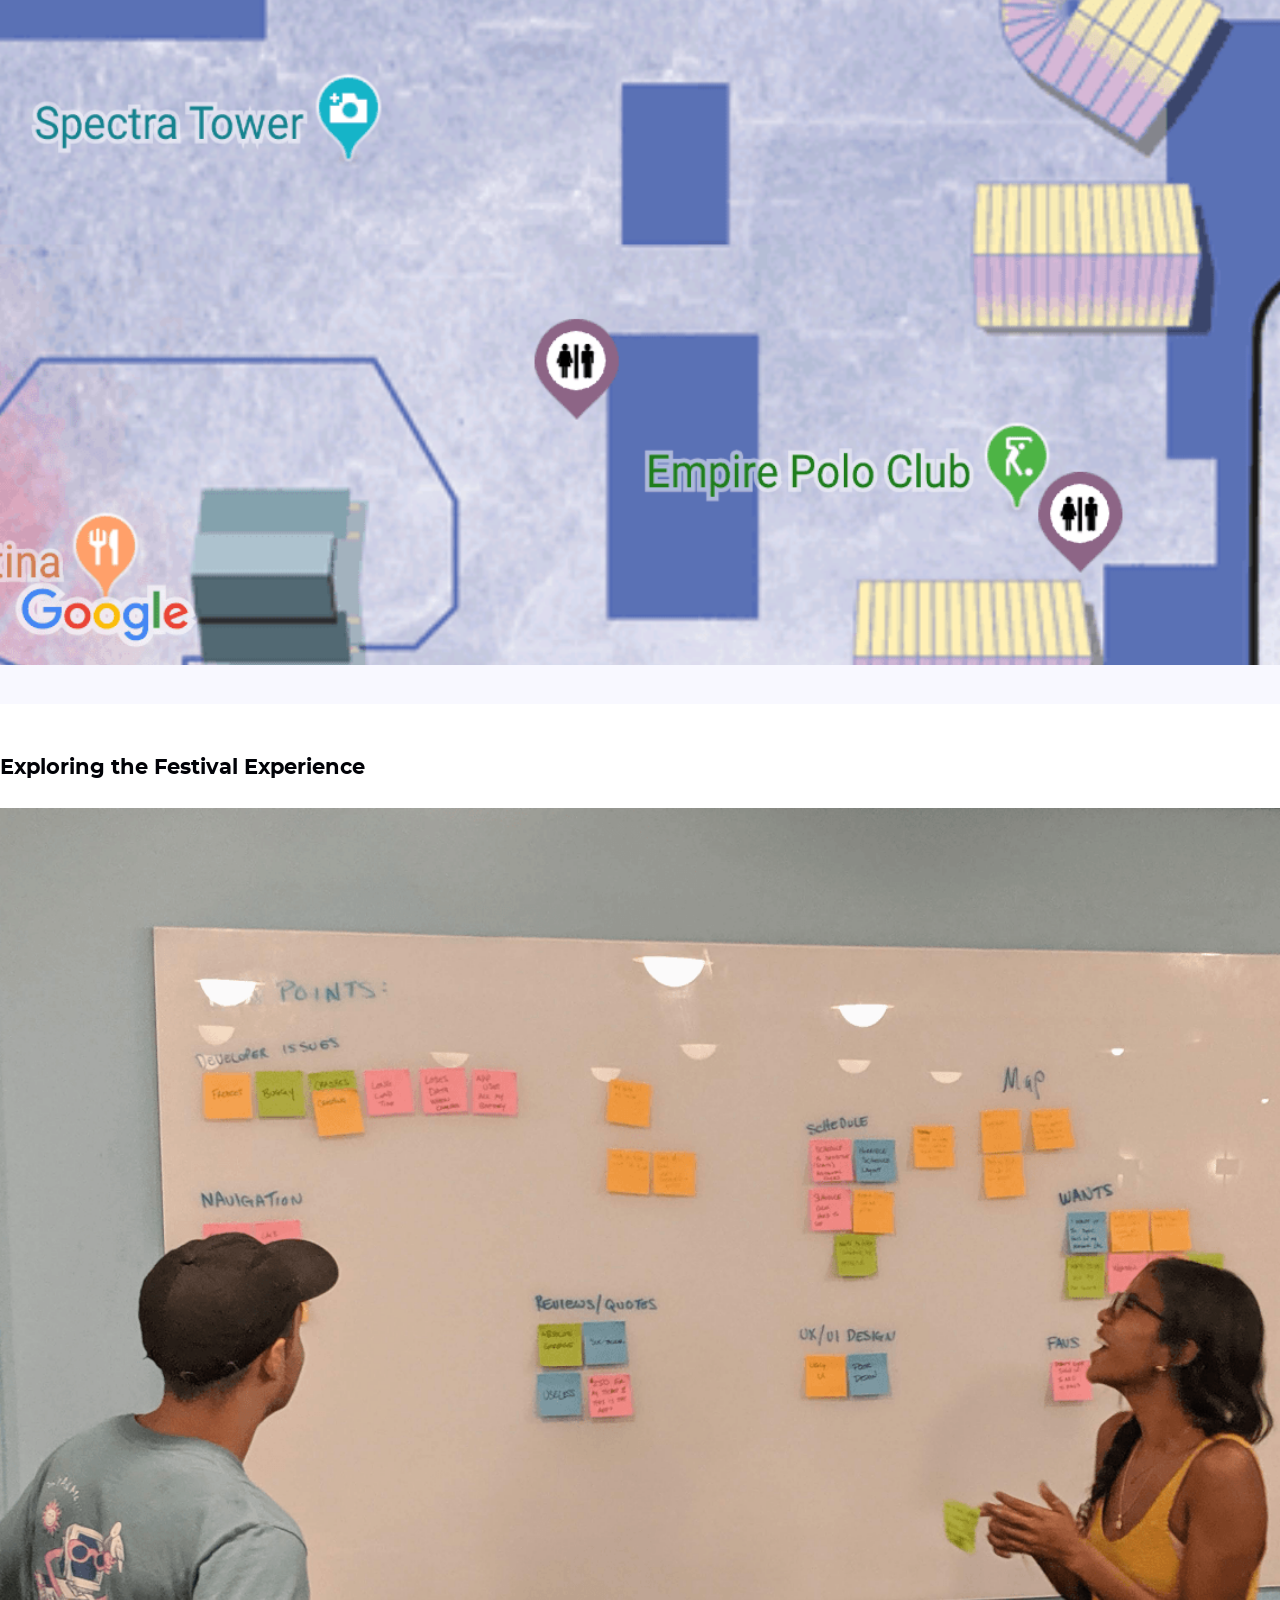
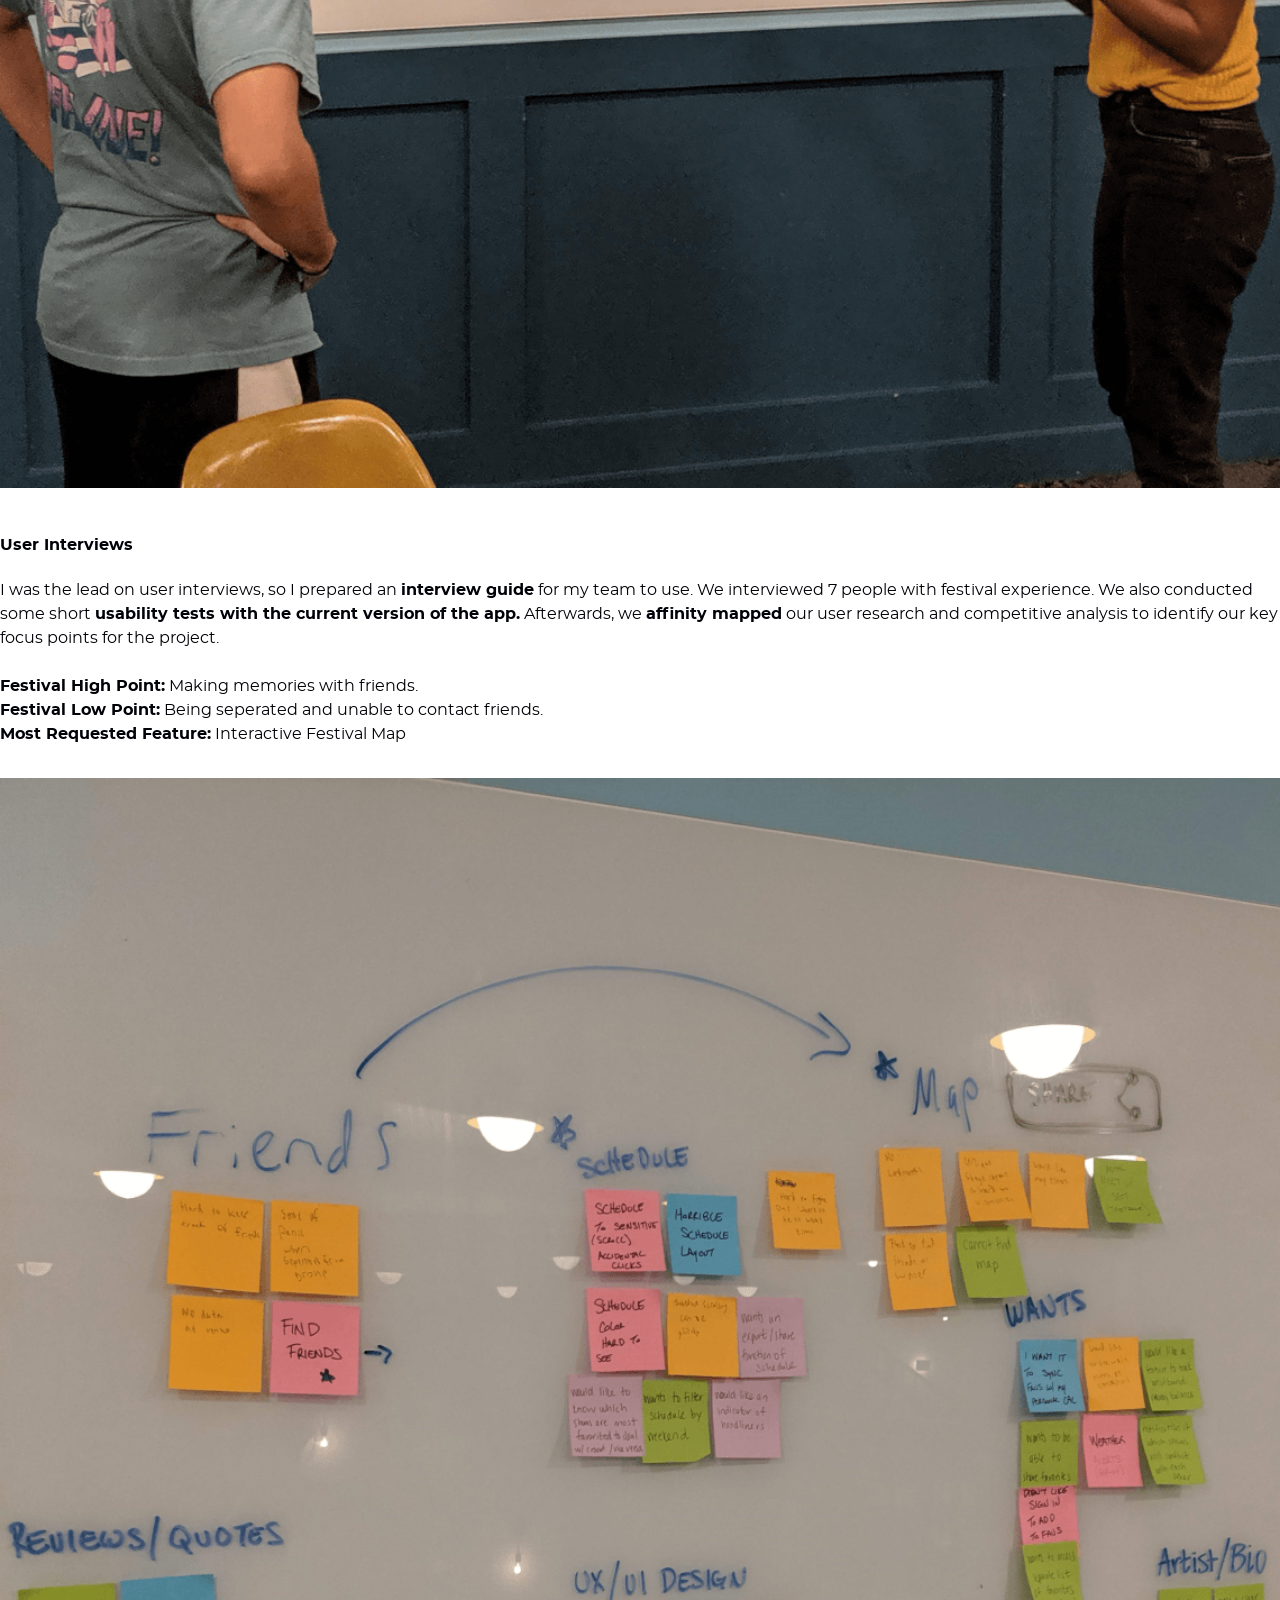
==== commit b64b9279: "Fading Animations" ====
--- a/acl.html
+++ b/acl.html
@@ -1023,6 +1023,7 @@
         <script src="https://code.jquery.com/jquery-3.3.1.js"></script>
         <script src="https://cdnjs.cloudflare.com/ajax/libs/popper.js/1.14.3/umd/popper.min.js" integrity="sha384-ZMP7rVo3mIykV+2+9J3UJ46jBk0WLaUAdn689aCwoqbBJiSnjAK/l8WvCWPIPm49" crossorigin="anonymous"></script>
         <script src="https://stackpath.bootstrapcdn.com/bootstrap/4.1.3/js/bootstrap.min.js" integrity="sha384-ChfqqxuZUCnJSK3+MXmPNIyE6ZbWh2IMqE241rYiqJxyMiZ6OW/JmZQ5stwEULTy" crossorigin="anonymous"></script>
+        <script src = "fade.js"></script>
     </body>
 </html>
     
--- a/vertical-fixed-navigation-2-master/css/style.css
+++ b/vertical-fixed-navigation-2-master/css/style.css
@@ -61,6 +61,10 @@
 
   .cd-vertical-nav a{
     background: ghostwhite;
+  }
+
+  #projects .cd-vertical-nav a, #resume .cd-vertical-nav a{
+    background: #2a2b2f;
   }
 
 }
@@ -312,7 +316,7 @@
   }
 
   #bracket .cd-vertical-nav a::before {
-    background: #7E57C2;
+    background: #00e676;
   }
 
   #t-mo .cd-vertical-nav a::before {
@@ -388,8 +392,8 @@
 }
 
 #bracket .cd-vertical-nav a.active::before, .no-touch #bracket .cd-vertical-nav a:hover::before {
-  background: #00E676;
-  box-shadow: 0 0 10px 0px #00E676;
+  background: #7E57C2;
+  box-shadow: 0 0 10px 0px #7E57C2;
 }
 
 #blanton .cd-vertical-nav a.active::before, .no-touch #blanton .cd-vertical-nav a:hover::before {
--- a/css/styles.css
+++ b/css/styles.css
@@ -76,7 +76,7 @@
 }
 
 footer{ 
-	background-color: rgba(01, 02, 07, 0.9) !important;
+	background-color: rgba(20, 21, 25, 1) !important;
 	-webkit-background-size: cover;
 	-moz-background-size: cover;
 	-o-background-size: cover;
@@ -84,14 +84,20 @@
 }
 	
 #projects {
-	background-color: rgba(24, 23, 18, 0.7) !important;
-	background-blend-mode: color;
-	background: url("../images/Backlight\ S.jpg") no-repeat center center; 
-	-webkit-background-size: cover;
-	-moz-background-size: cover;
+	/* background-color: rgba(24, 23, 18, 1); */
+	/* background-color: rgba(21, 22, 26, 1); */
+	/* background: url("../images/Backlight\ S.jpg") no-repeat center center;  */
+	background: rgb(103,103,103);
+background: linear-gradient(90deg, rgba(103,103,103,1) 0%, rgba(71,72,74,1) 5%, rgba(39,41,45,1) 15%, rgba(21,22,26,1) 50%, rgba(39,41,45,1) 85%, rgba(71,72,74,1) 95%, rgba(103,103,103,1) 100%);
 	-o-background-size: cover;
 	background-size: cover;
 } 
+
+@media(max-width: 576px){
+	#projects{
+		background: rgba(15,16,10, 1);
+	}
+}
 
 #bracket header{
 	background: linear-gradient(to right, rgb(44,14,122), rgb(126,87,194));
@@ -308,7 +314,7 @@
 }
 /*--------Nav Bar-----------------------------------------*/
 .dir{
-	background: rgba(01, 02, 07, 0.9);
+	background: rgba(20, 21, 25, 1);
 	/* top:0; */
 	width:100%;
 	/* box-shadow: 1px 1px 5px 0 var(--neon-blue); */
@@ -411,11 +417,11 @@
 }
 
 #bracket .label{
-	color: var(--agg-purple);
+	color: var(--agg-green);
 }
 #bracket a:hover .label{
 	transition: .8s;
-	color: var(--agg-green);
+	color: var(--agg-purple);
 }
 
 
@@ -489,6 +495,47 @@
 	color: var(--light-pink);;
 	transition: .8s;
 }
+
+/*-------------------Sections -----------------------------*/
+header{
+	transform:none;
+	animation: fadeInAnimation ease-out 2s;
+	animation-iteration-count: 1; 
+	animation-fill-mode: forwards; 
+}
+#resume header{
+	animation: none;
+}
+
+section { 
+	opacity:0;
+	transform: translateY(40vh);
+	transition: opacity 2s ease-out, transform 1s ease-out;
+}
+section.visi {
+	opacity: 1;
+	transform: none;
+} 
+
+.dance{
+	transform: none;
+}
+  
+.ux-cases{
+	transform:none;
+	animation: fadeInAnimation ease-out 2s;
+	animation-iteration-count: 1; 
+	animation-fill-mode: forwards; 
+}
+
+@keyframes fadeInAnimation { 
+    0% { 
+        opacity: 0; 
+    } 
+    100% { 
+        opacity: 1; 
+     } 
+} 
 
 /*----------------------- Resume Page----------------------------*/
 #resume header{
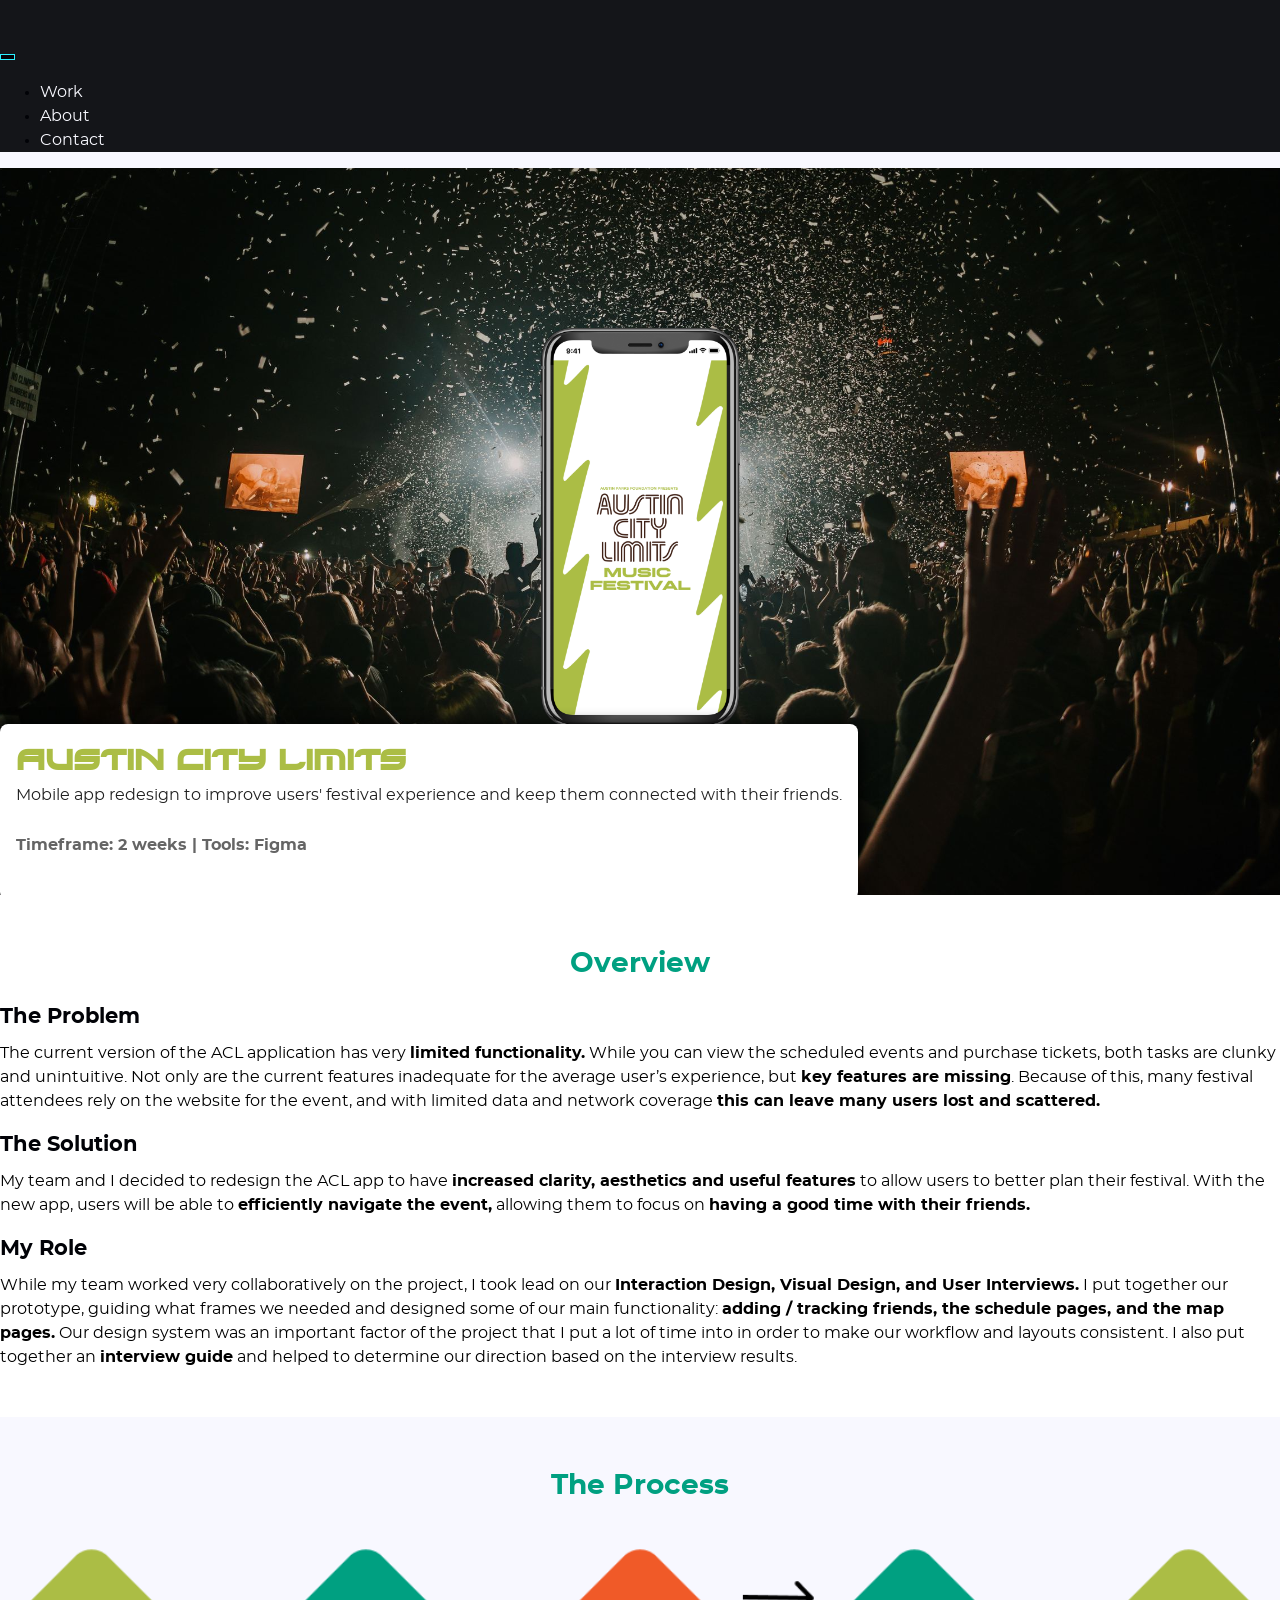
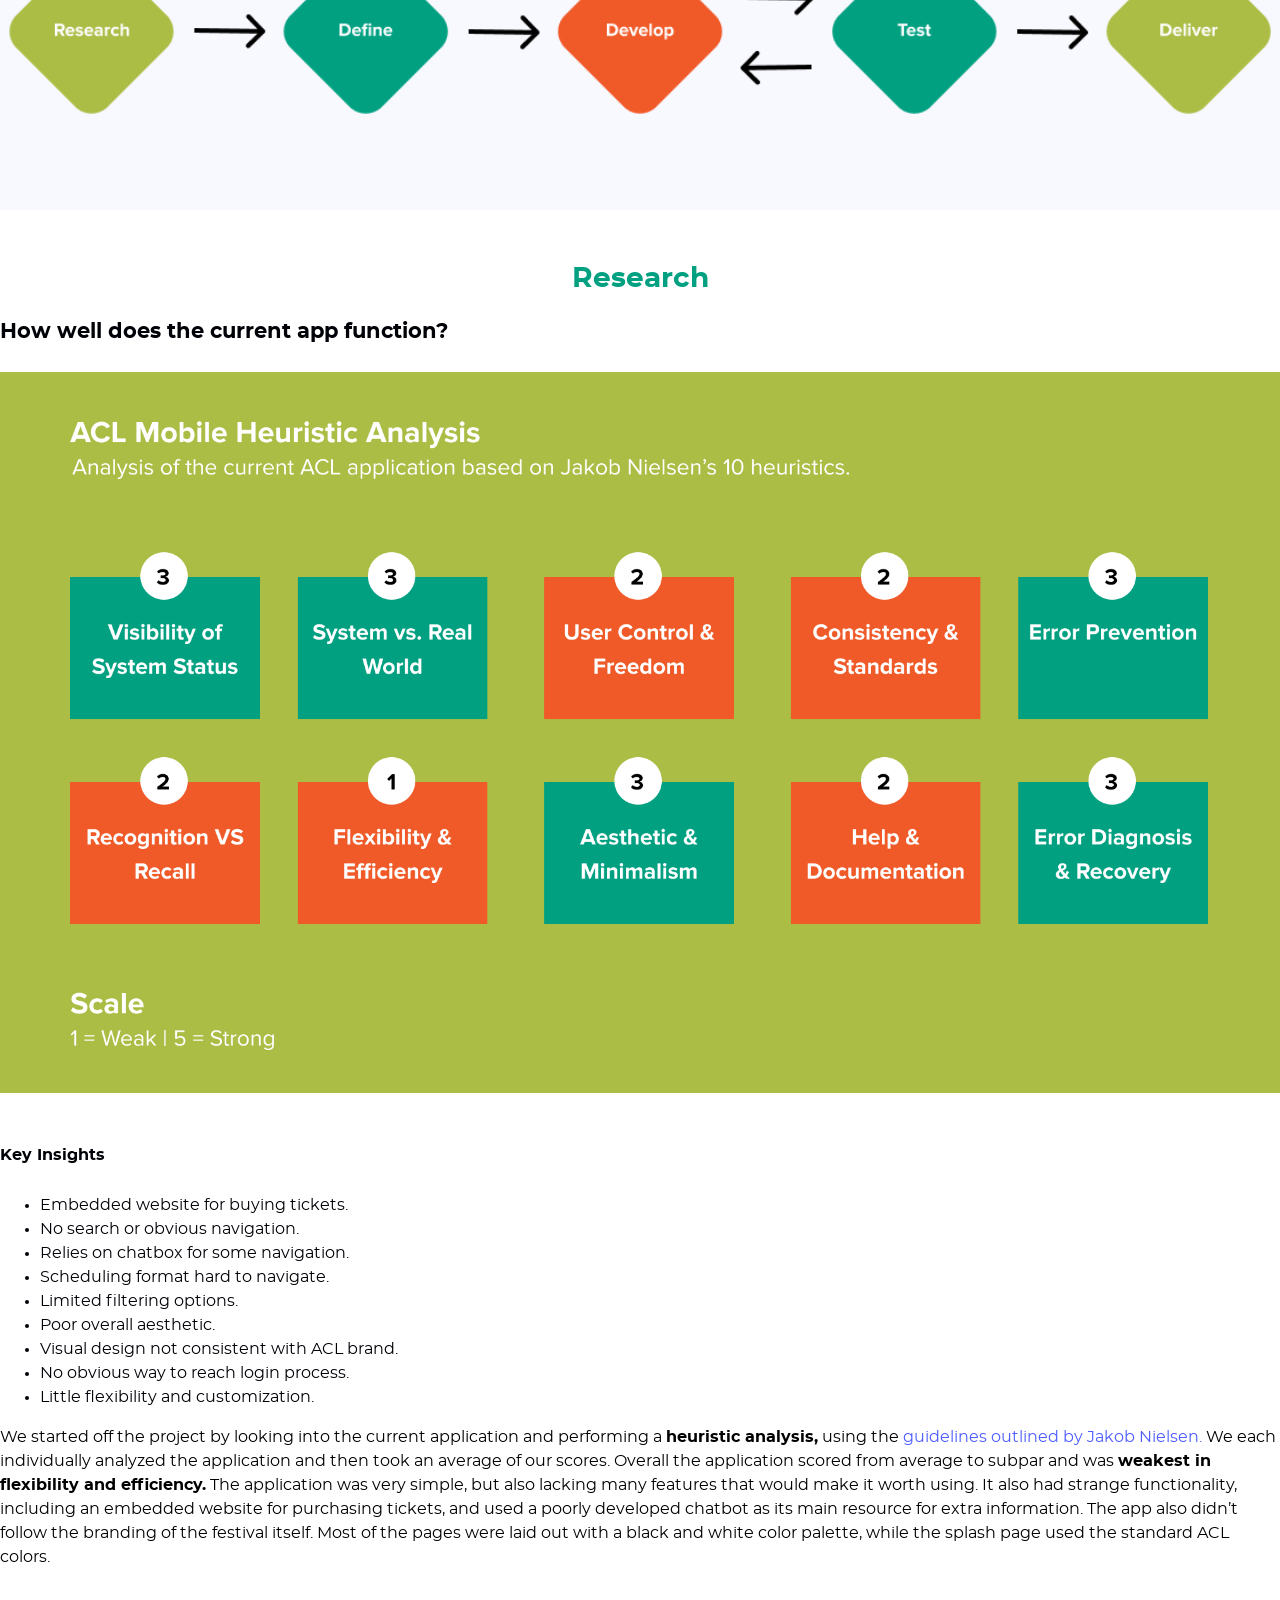
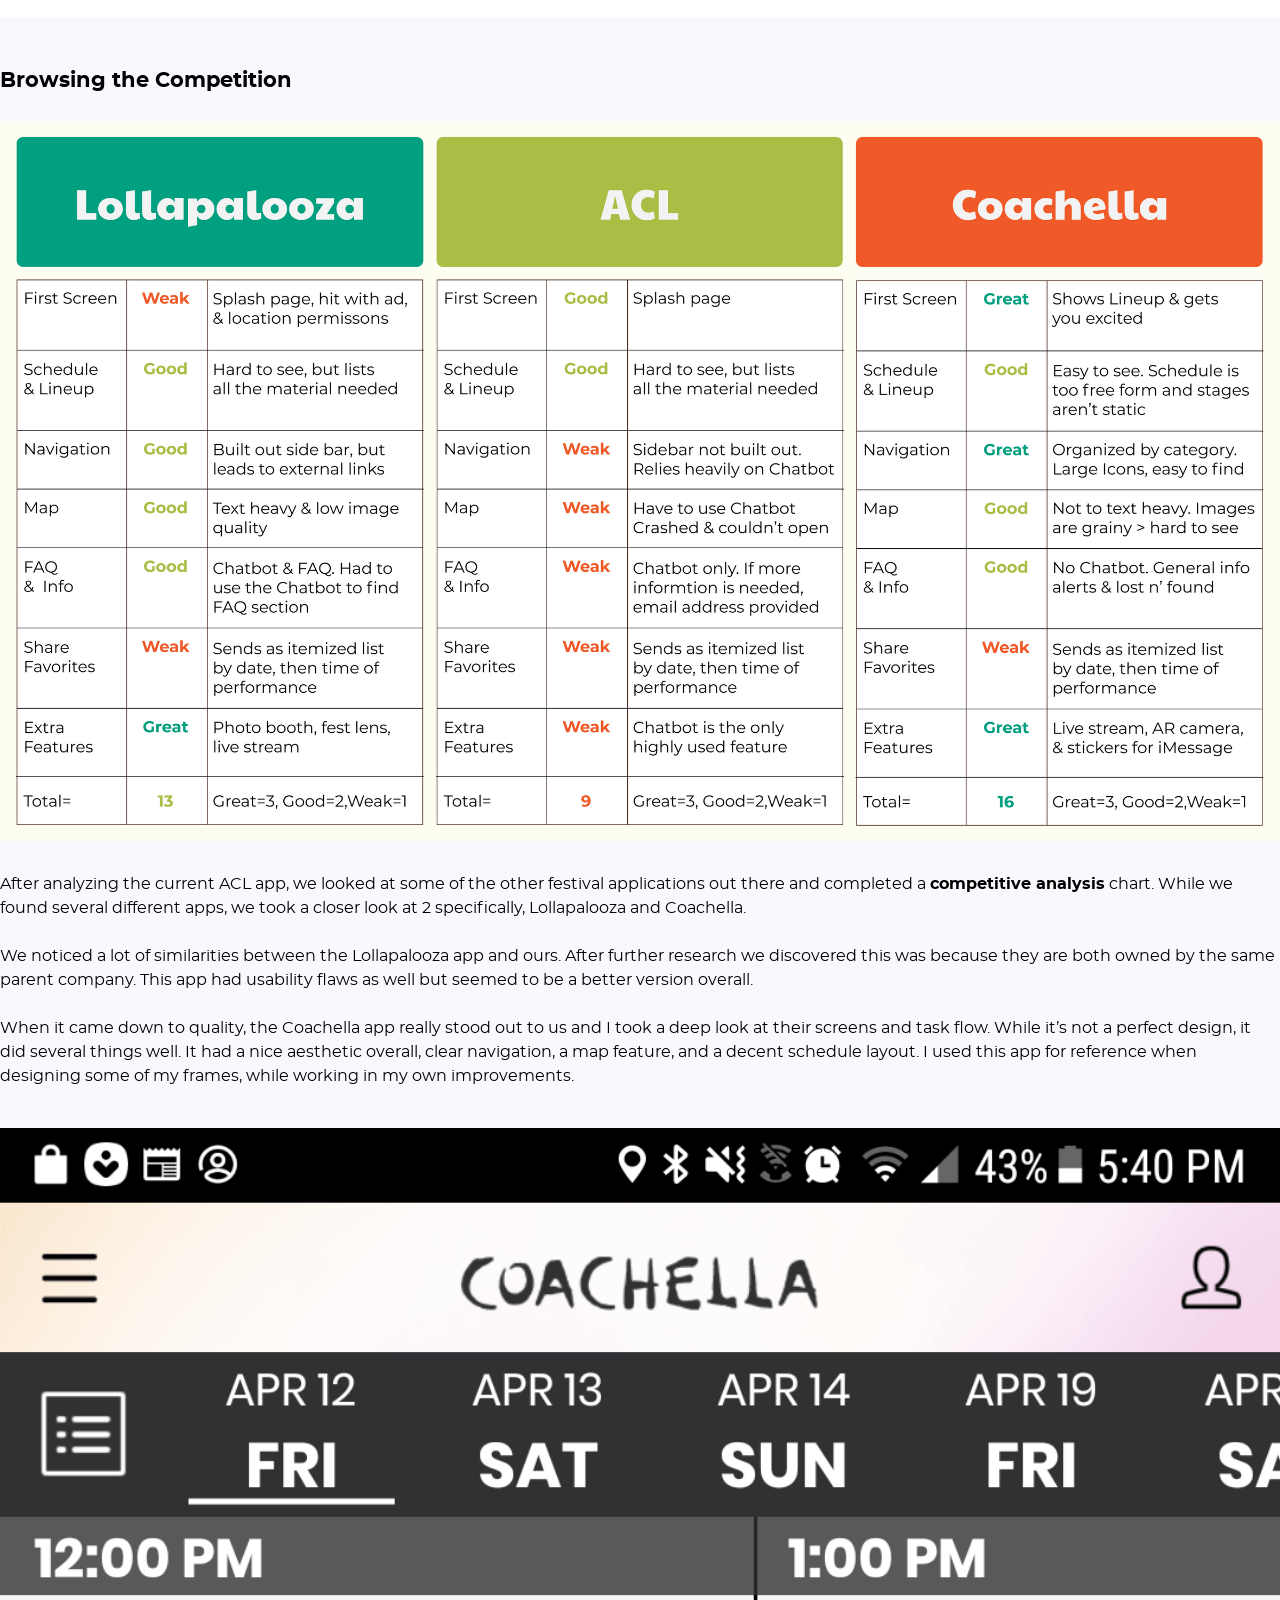
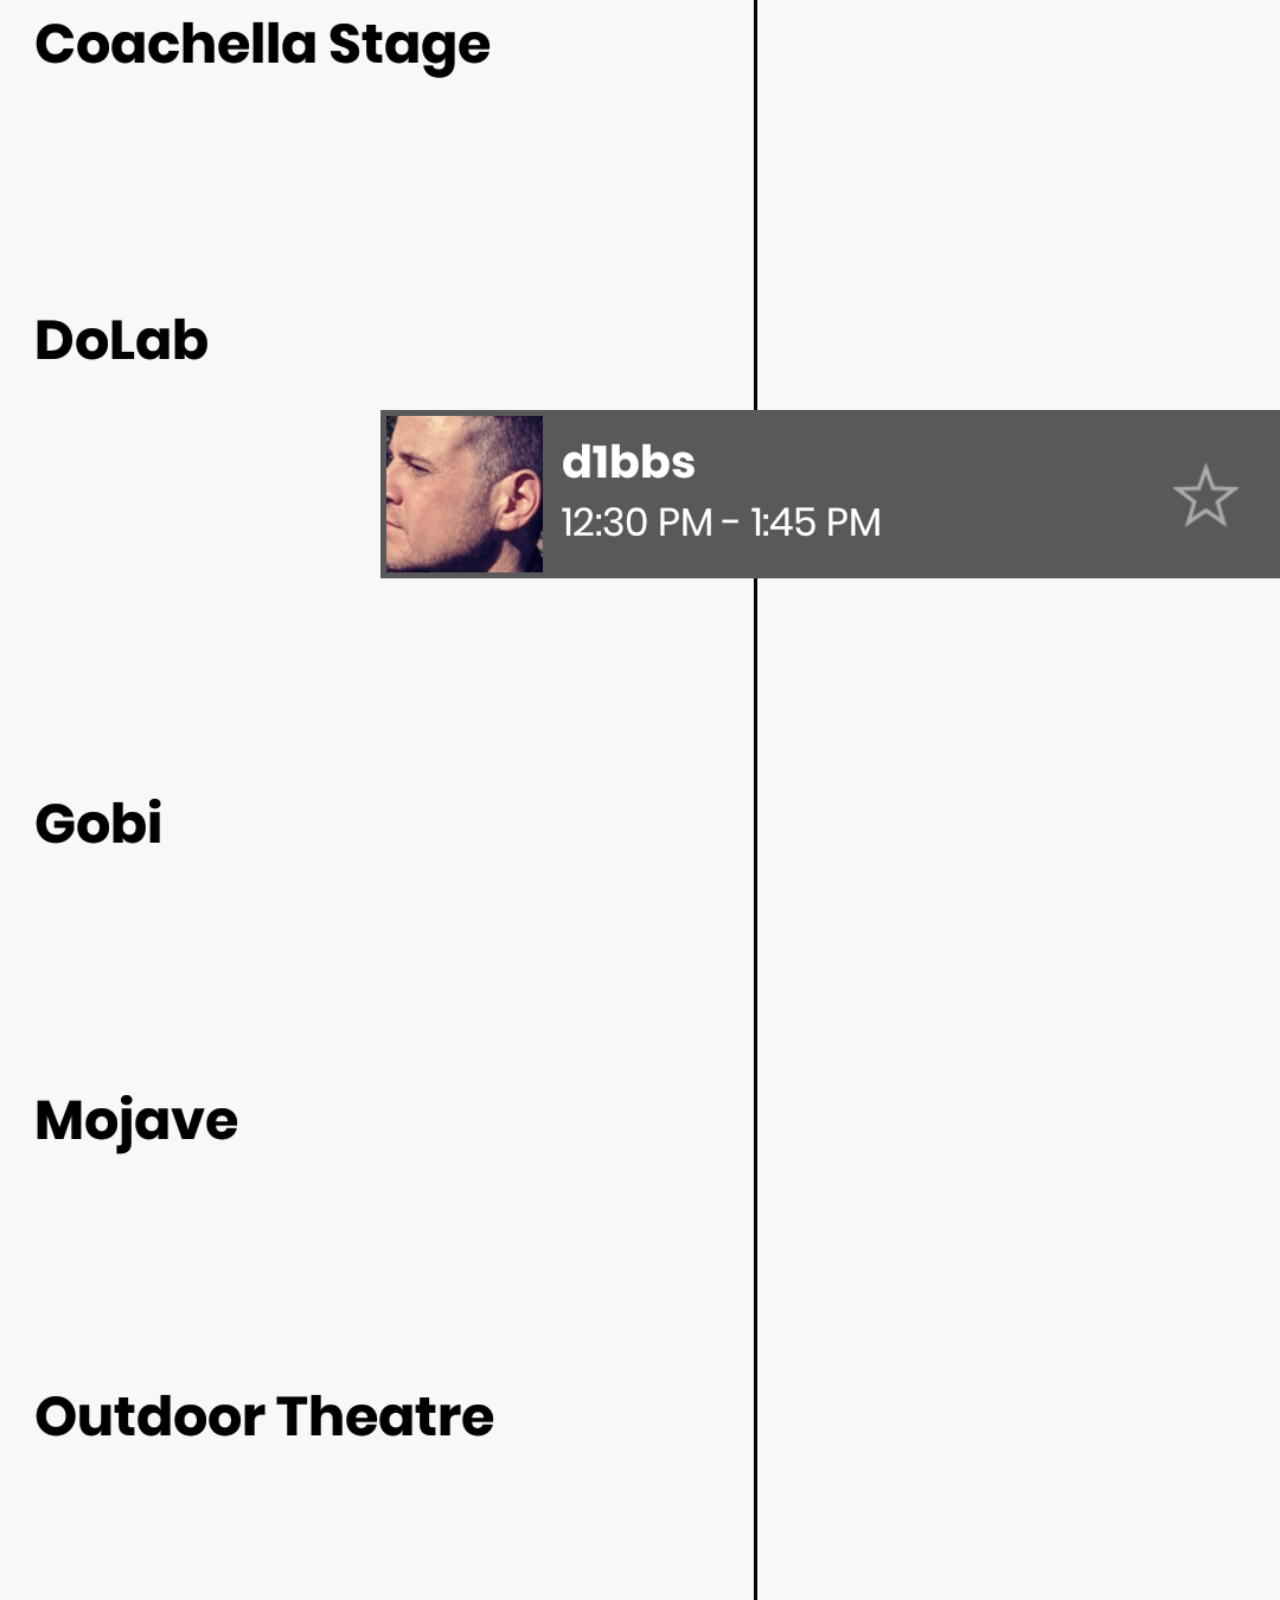
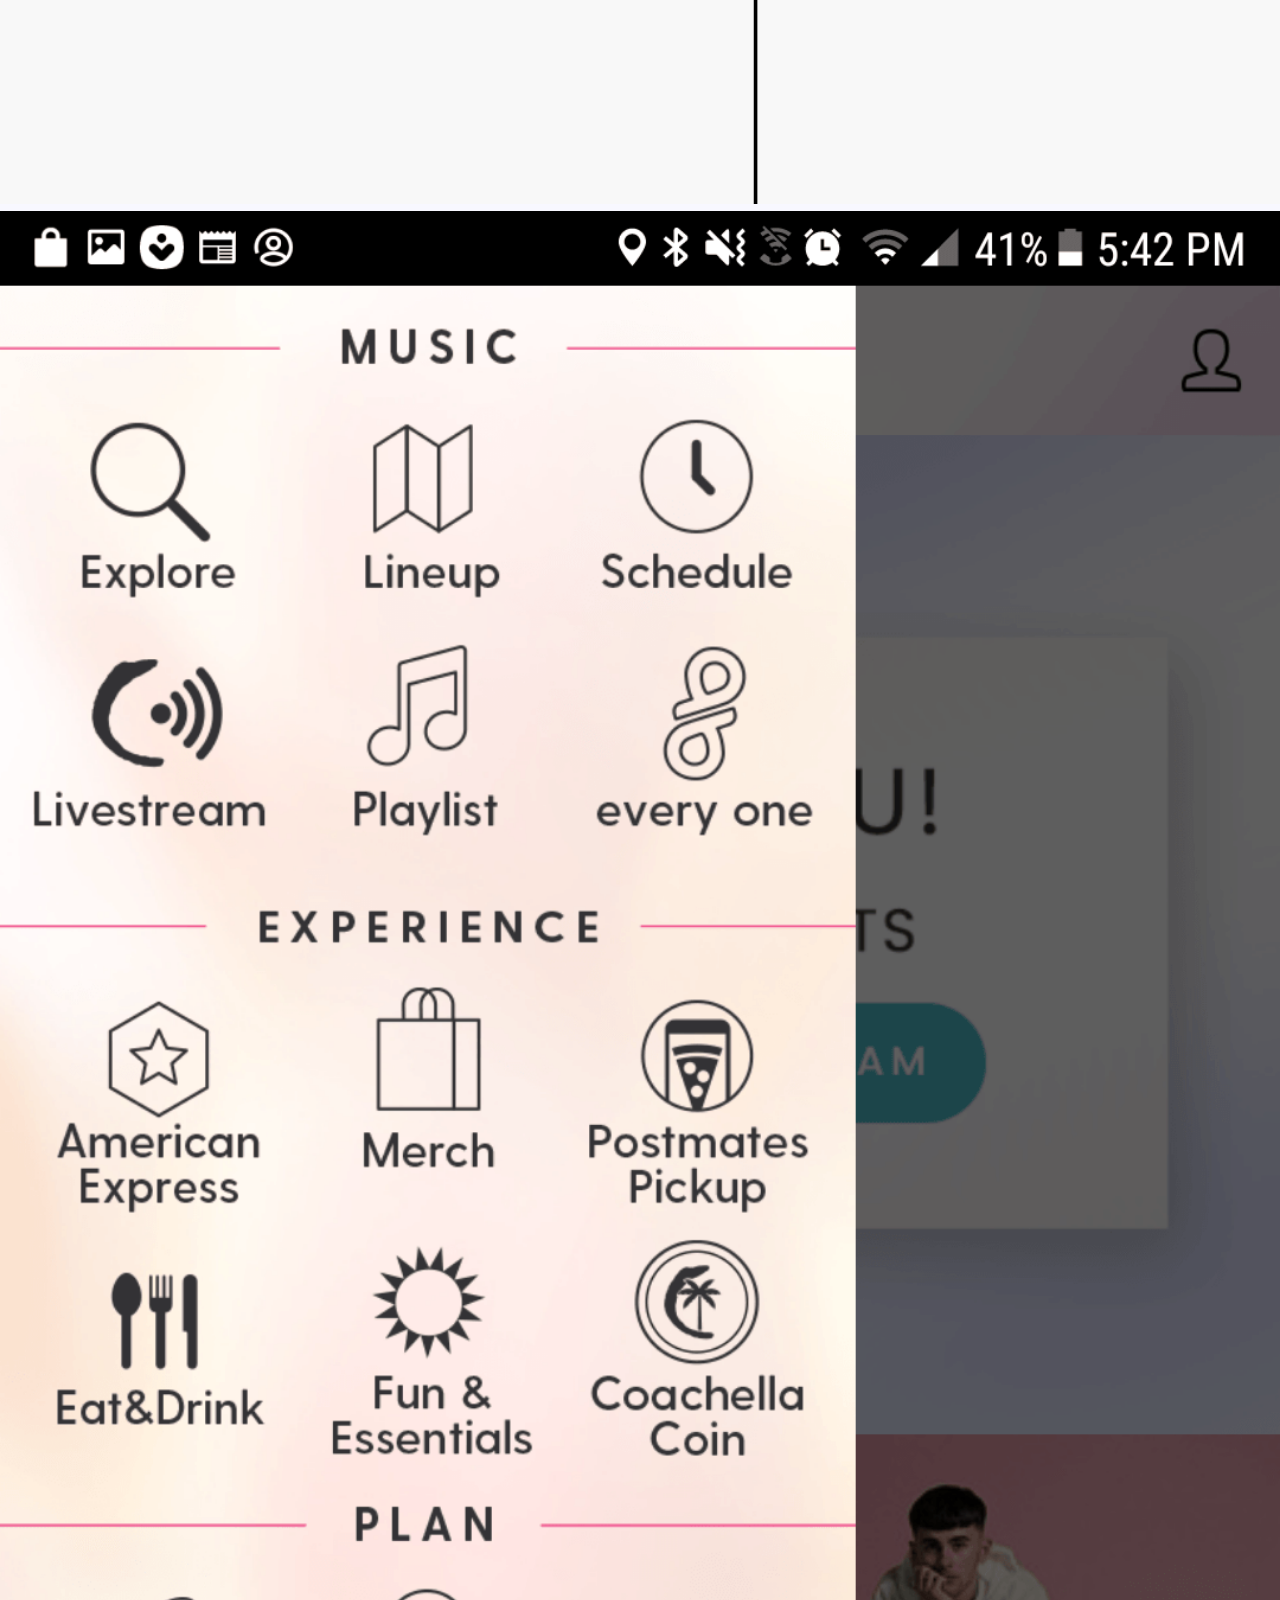
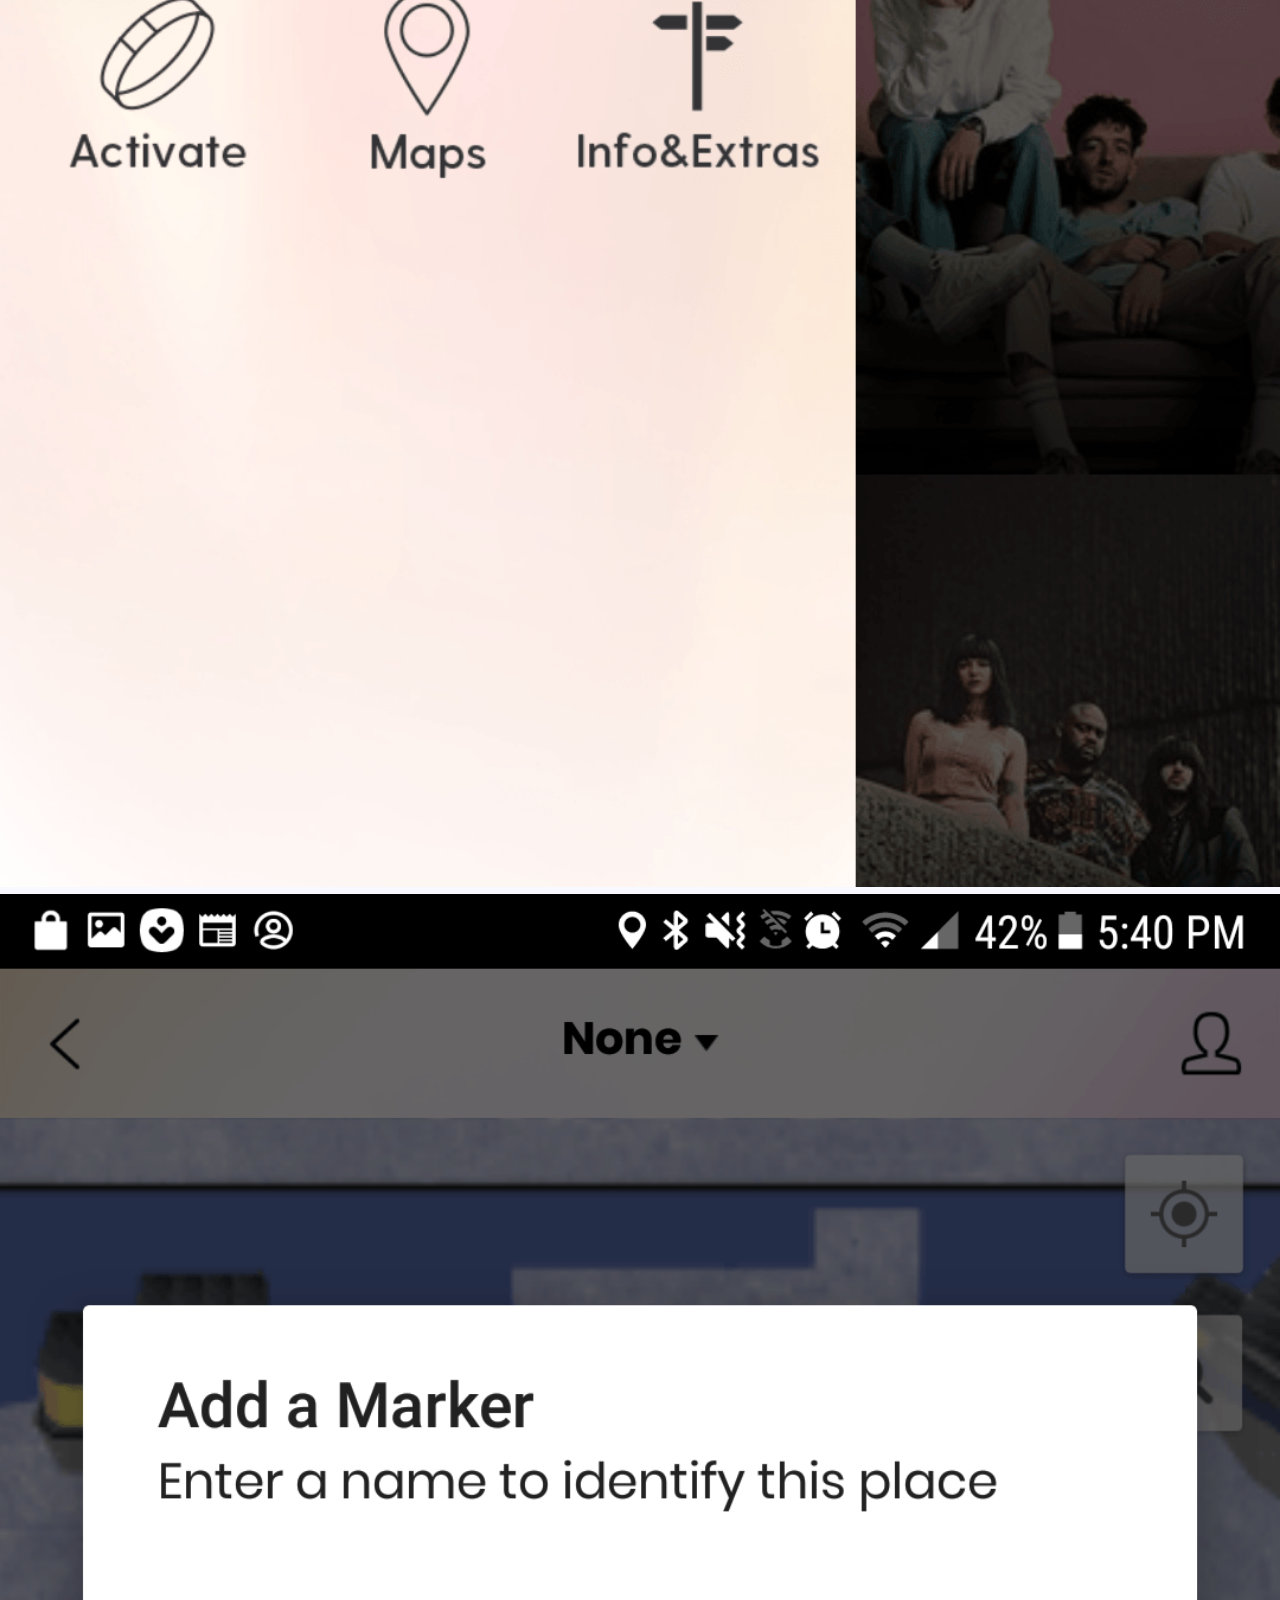
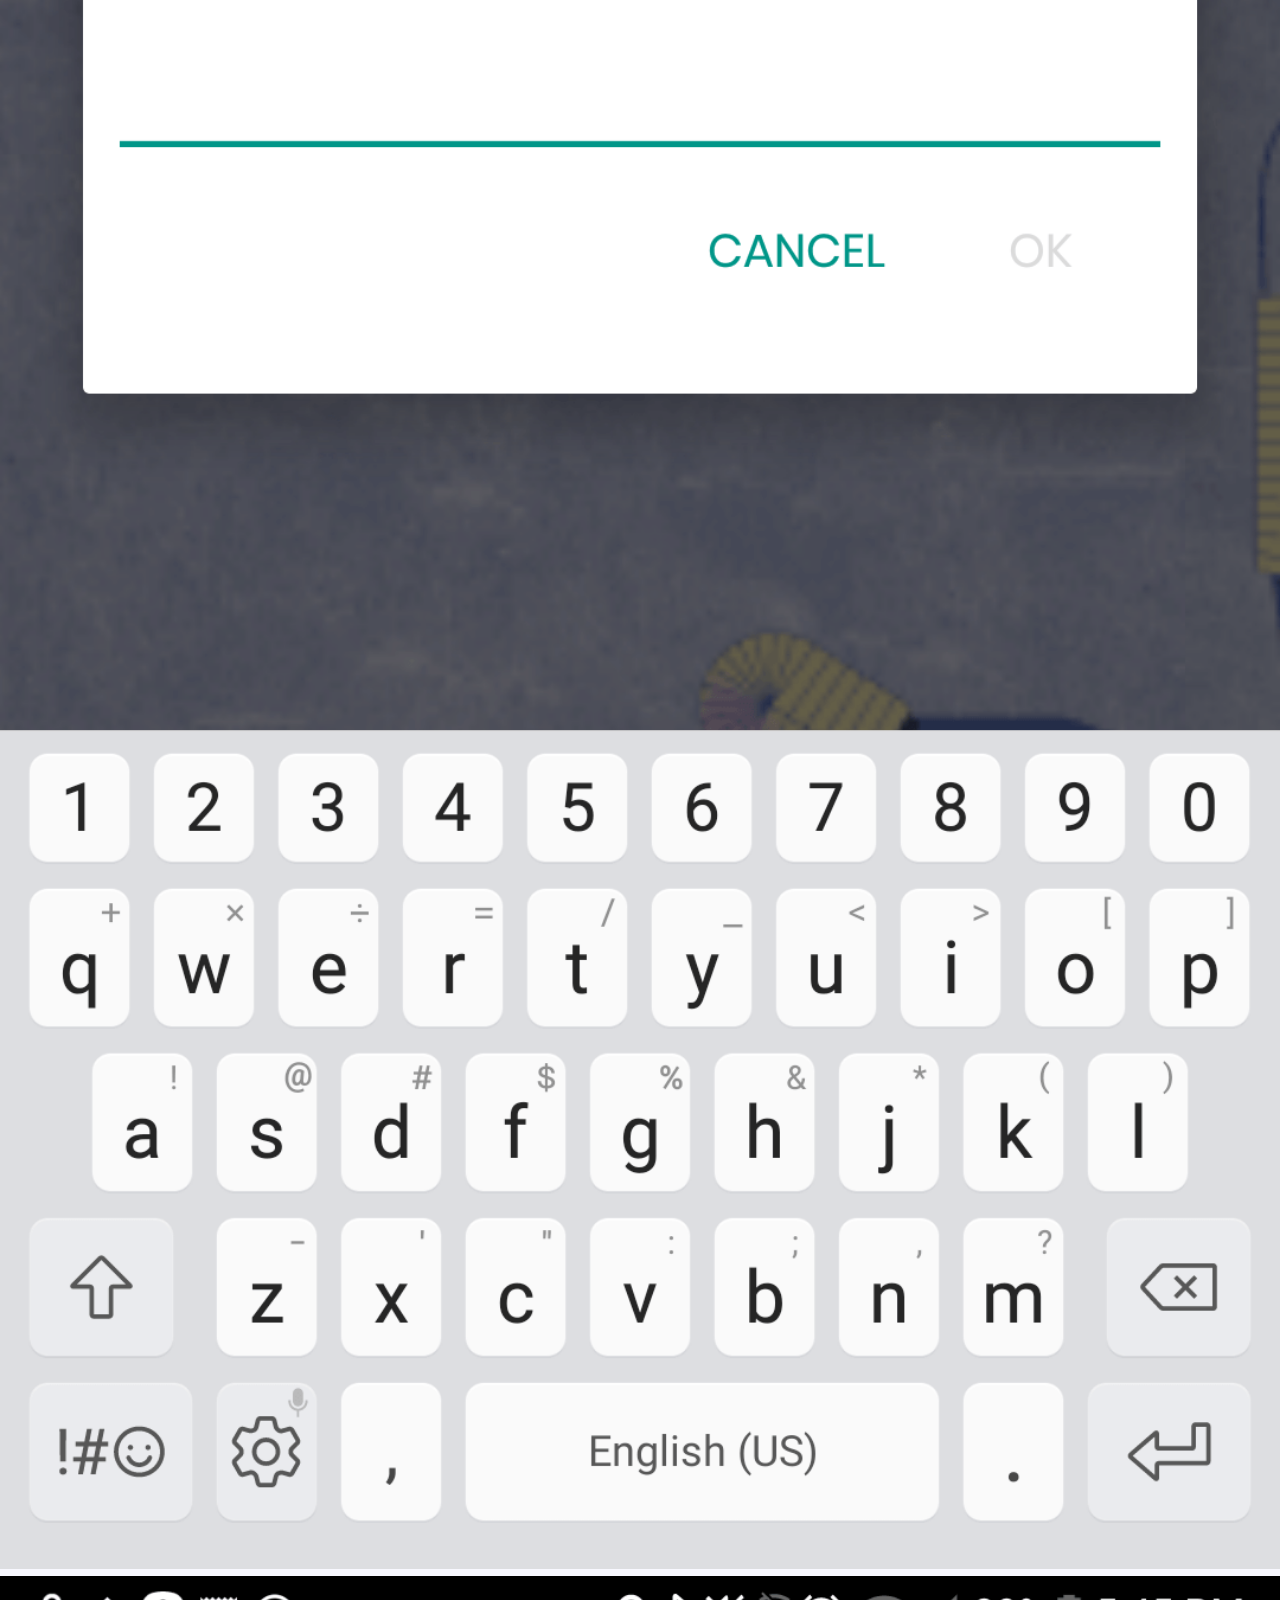
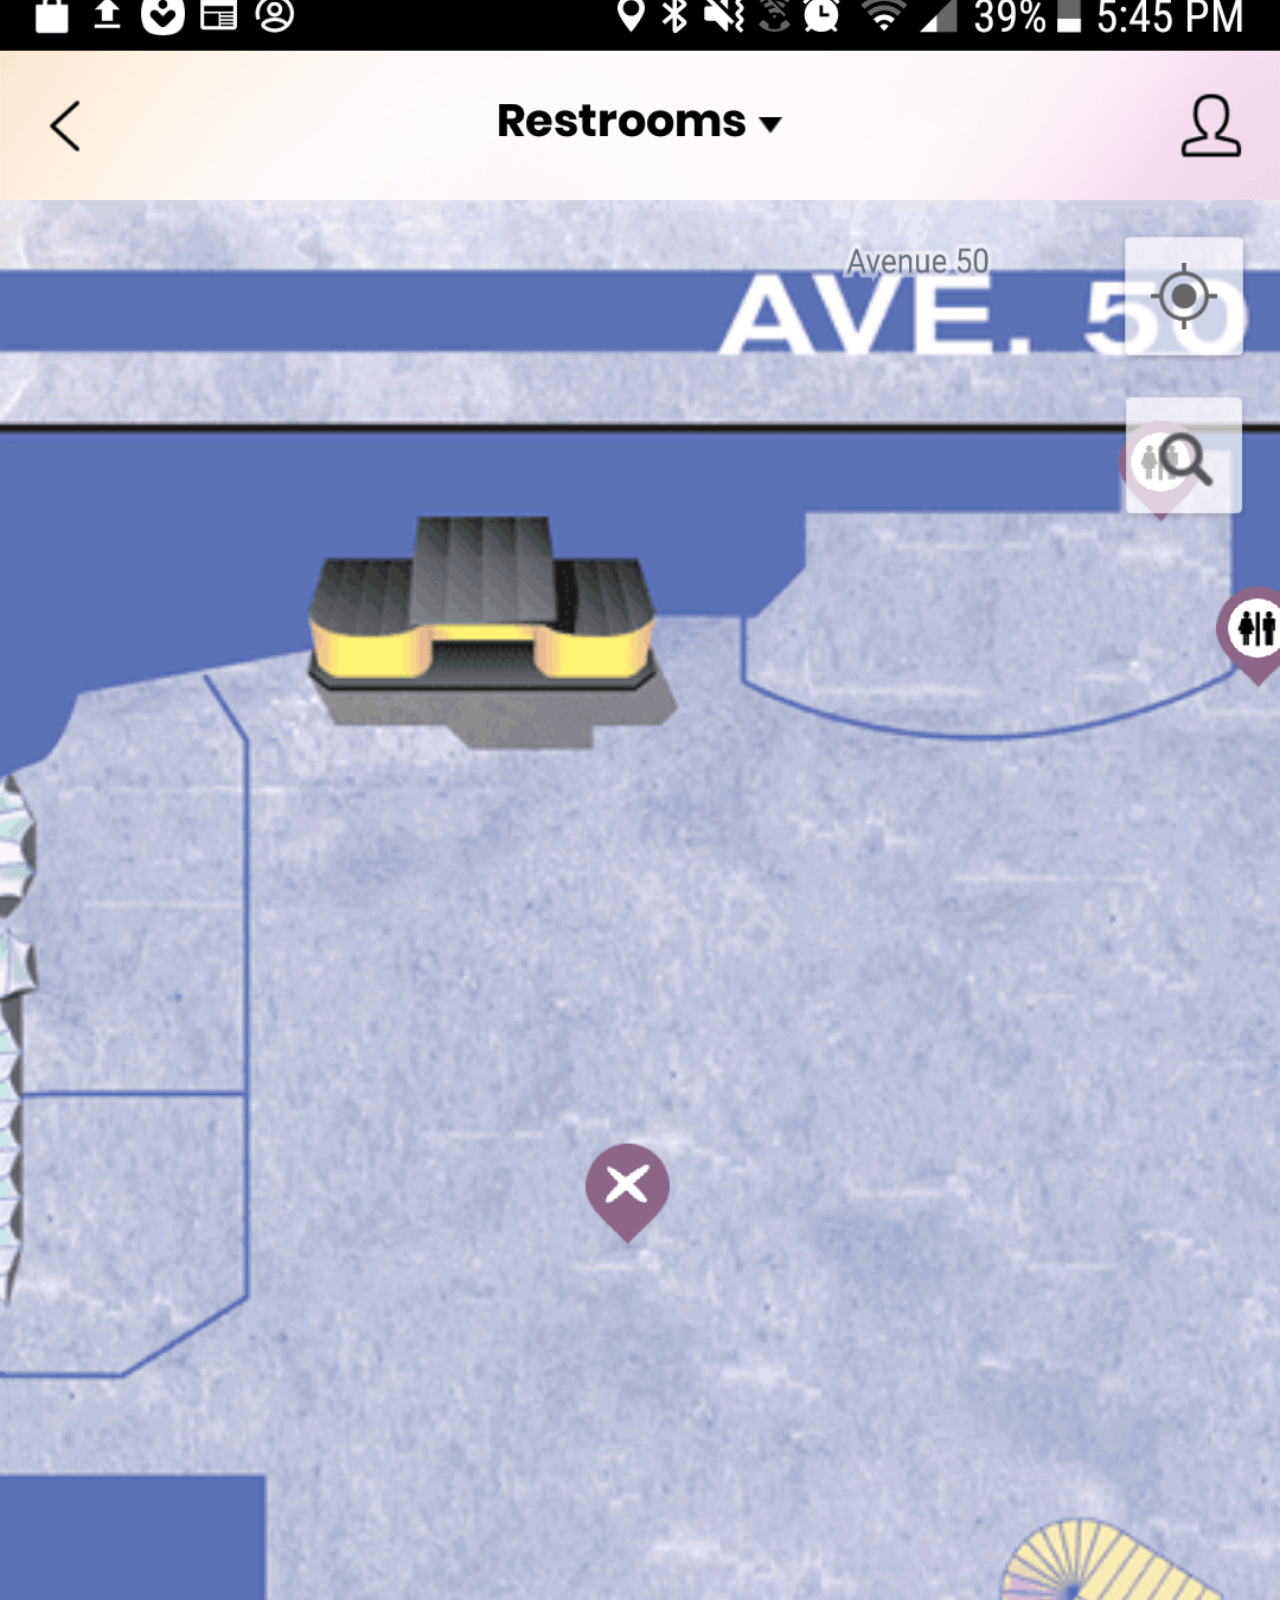
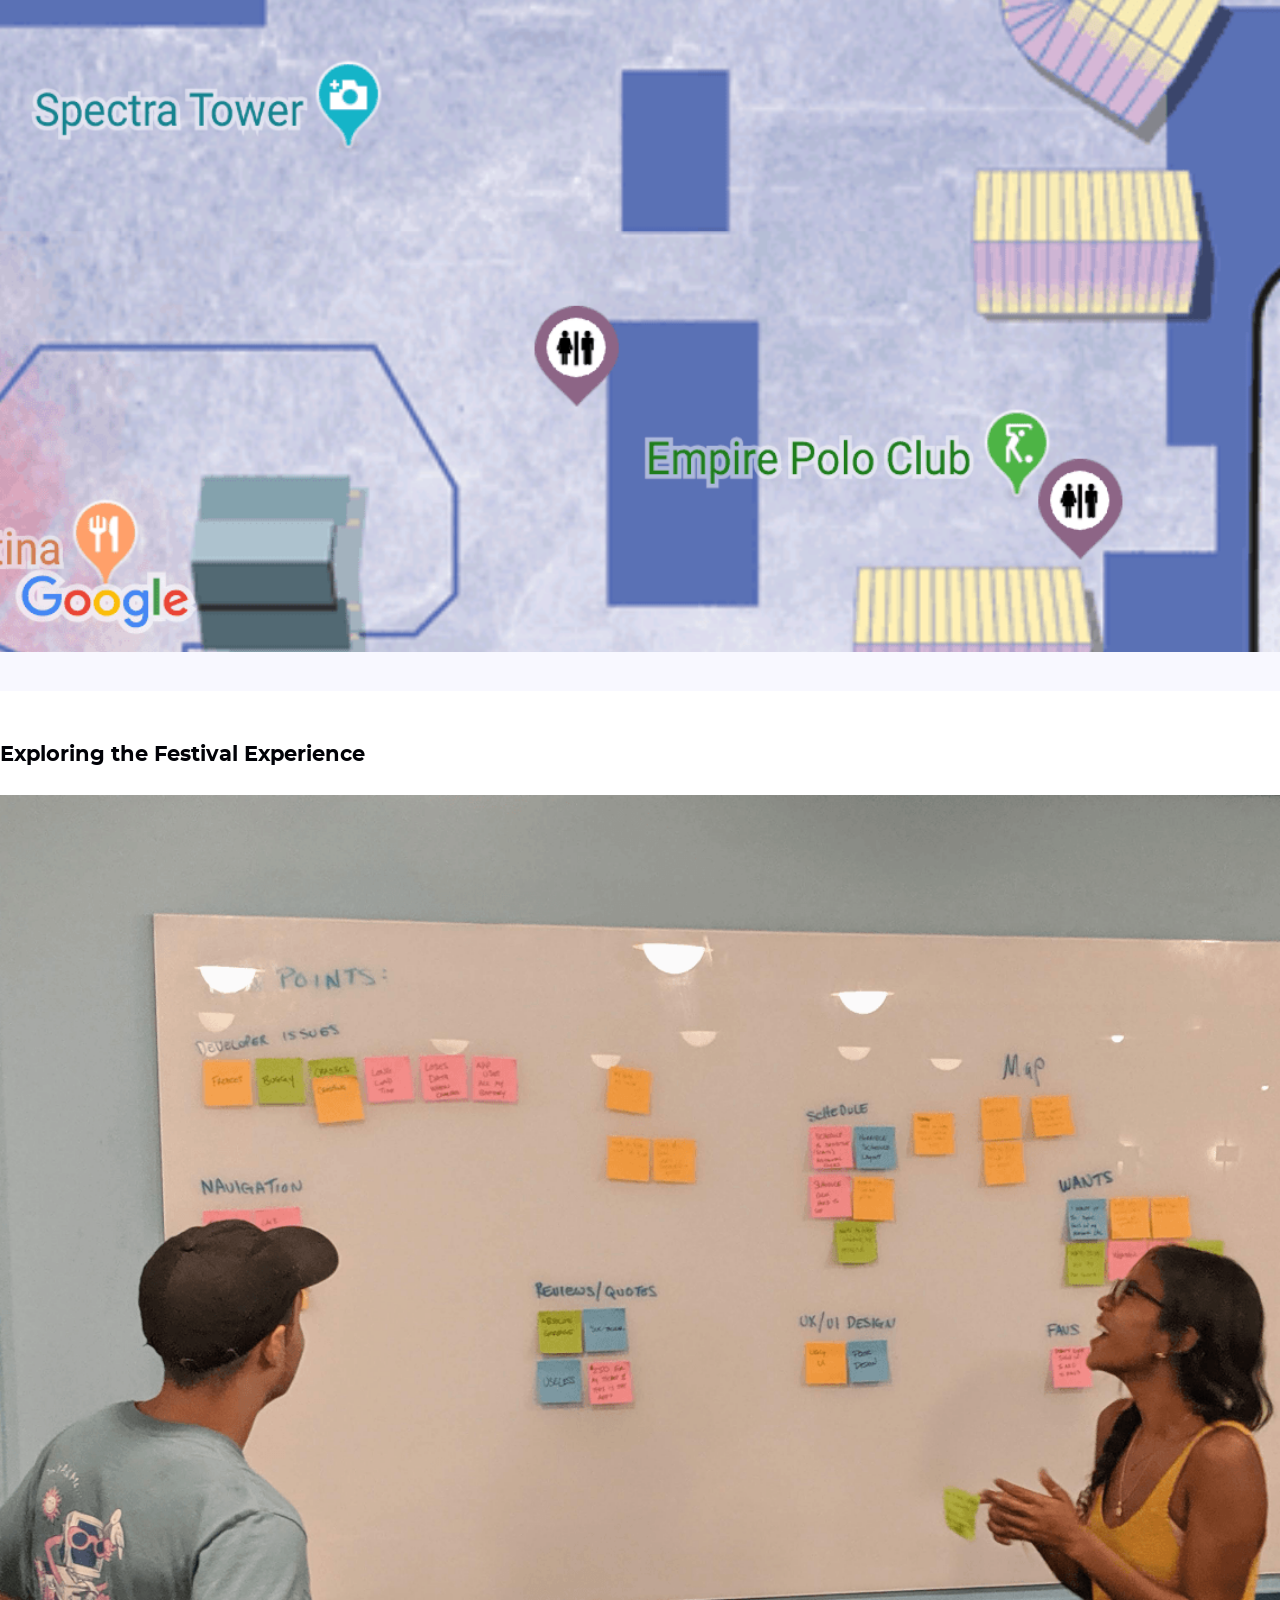
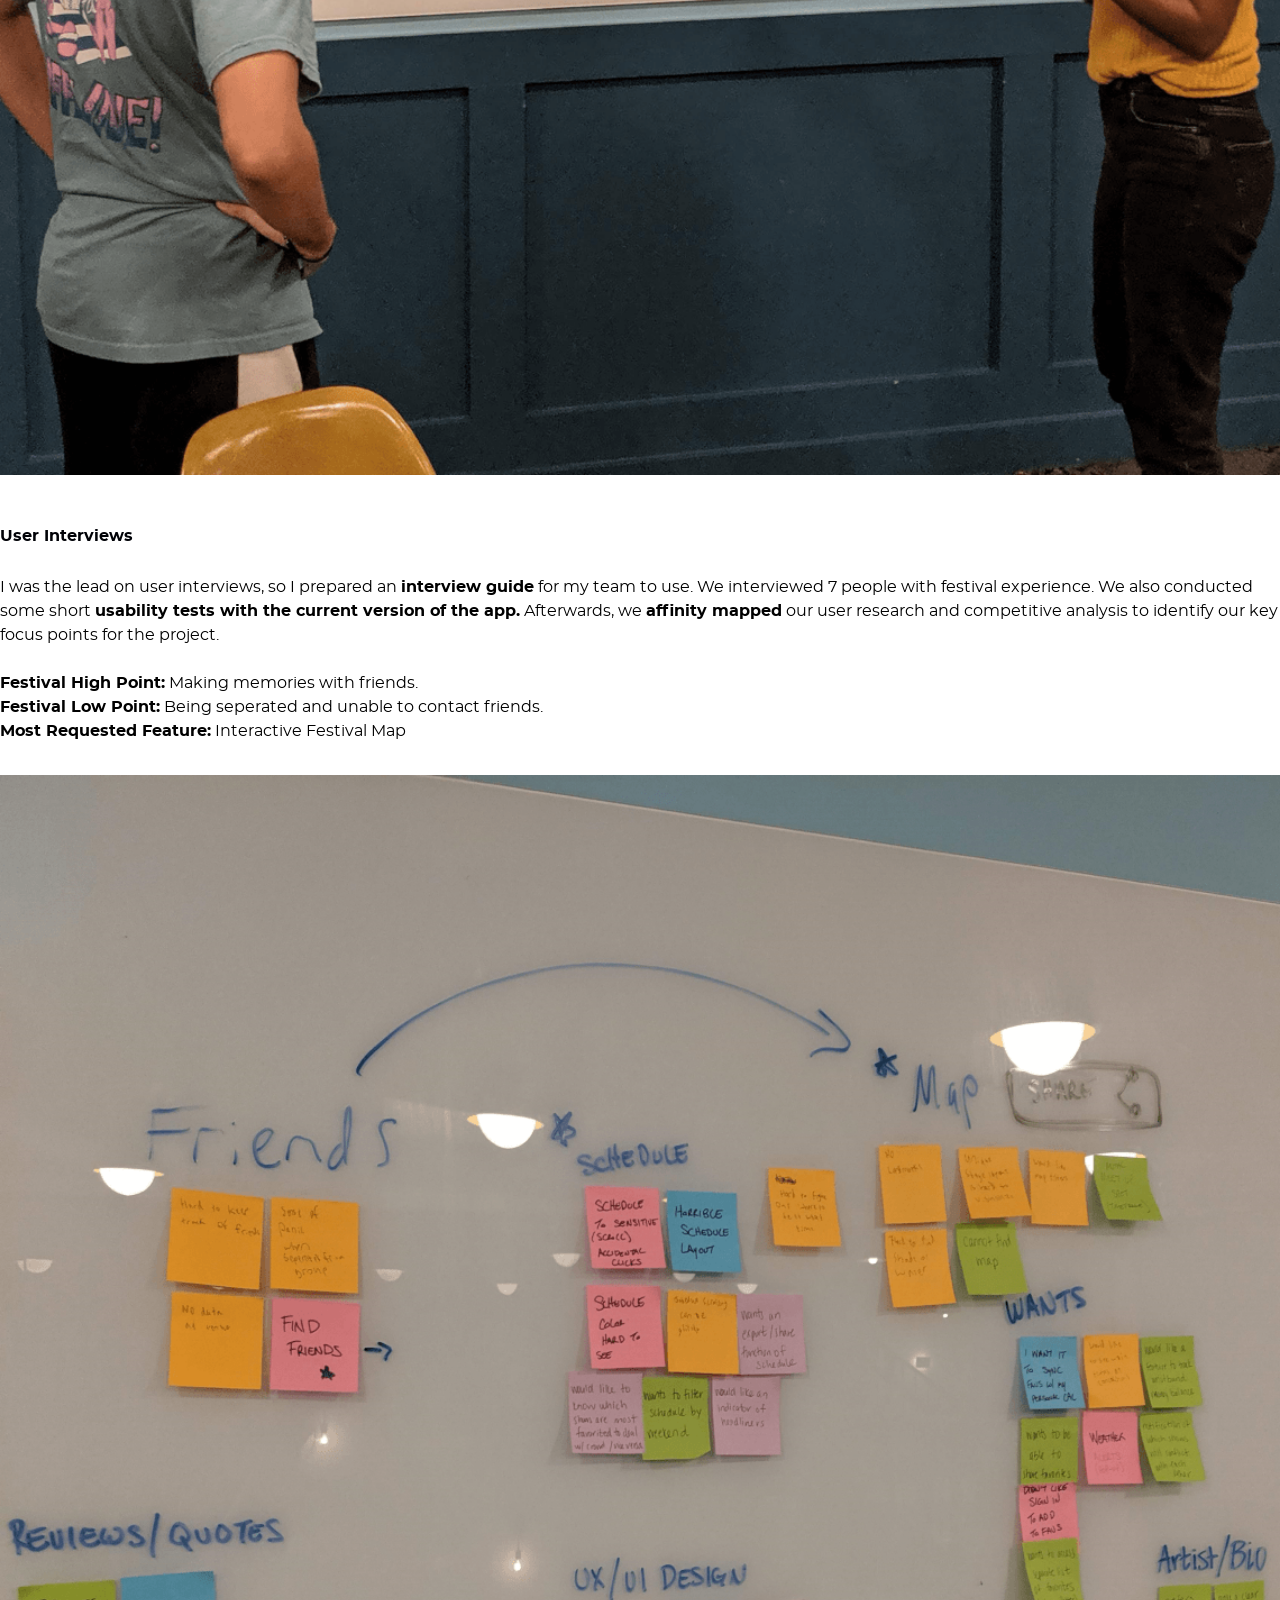
==== commit 676c462a: "Major overhaul / redesign" ====
--- a/acl.html
+++ b/acl.html
@@ -28,7 +28,10 @@
                     <div id="dom_overlay_container" style = "display:none; overflow:hidden"></div>
                 </div>
             </a>
-
+            <button type="button" class="navbar navbar-toggler" data-toggle="collapse" 
+                    data-target="#xPages" aria-controls = "xPages" aria-expanded="false" aria-label = "Toggle Navigation">
+                <span class="navbar-toggler-icon"></span>
+            </button>
             <div class ="collapse navbar-collapse justify-content-end" id = "xPages">
                 <ul class= "nav navbar-nav">
                     <li class = "nav-item"><a class = "nav-link" href="index.html">Work</a></li>
@@ -52,19 +55,19 @@
             <script src="vertical-fixed-navigation-2-master/js/jquery-2.1.4.js"></script>
         </nav>
 
-        <header class = "case-intro cd-section" id = "acl-intro">
+        <header id = "acl-intro" class = "case-intro cd-section">
             <div class ="container">
                 <div class ="row">
-                    <div class = "col-sm-12" style = "text-align: center">
+                    <div class = "col-sm-4"></div>
+                    <div class = "col-sm-4" style = "text-align: center">
                         <img class = "acl-intro-img" src = "images/ACL/device-mockups/Splash.png" alt = "Splash">
                     </div>
-                </div>
-
-                <div class = "row">
-                    <div class = "col-sm-12">
-                        <h1>Austin City Limits</h1>
-                        <h4>Mobile app redesign to improve users' festival experience and keep them connected with their friends.</h4>
-                        <h4>Timeframe: 2 weeks | Tools: Figma</h4>
+                    <div class = "col-sm-4">
+                        <div class = "level-2-light">
+                            <h2>Austin City Limits</h2>
+                            <p class = "high-em">Mobile app redesign to improve users' festival experience and keep them connected with their friends.</p>
+                            <h5 class = "med-em">Timeframe: 2 weeks | Tools: Figma</h5>
+                        </div>
                     </div>
                 </div>
             </div>
@@ -73,14 +76,14 @@
         <section id = "overview" class = "overview color-section">
             <div class = "container">
                 <div class = "row" style = "text-align: center">
-                        <h2>
+                        <h3>
                             Overview
-                        </h2>
+                        </h3>
                 </div>
 
                 <div class = "row">
                     <div class = "col-sm-4">
-                        <h3>The Problem</h3>
+                        <h4>The Problem</h4>
                         <p>
                             The current version of the ACL application has very <b>limited functionality.</b> 
                             While you can view the scheduled events and purchase tickets, both tasks are clunky and unintuitive. 
@@ -91,7 +94,7 @@
                     </div>
 
                     <div class = "col-sm-4">
-                        <h3>The Solution</h3>
+                        <h4>The Solution</h4>
                         <p>
                             My team and I decided to redesign the ACL app to have <b>increased clarity, aesthetics 
                             and useful features</b> to allow users to better plan their festival. With the new app, 
@@ -101,7 +104,7 @@
                     </div>
 
                     <div class = "col-sm-4">
-                        <h3>My Role</h3>
+                        <h4>My Role</h4>
                         <p>
                             While my team worked very collaboratively on the project, I took lead on our 
                             <b>Interaction Design, Visual Design, and User Interviews.</b> I put together our prototype, 
@@ -120,7 +123,7 @@
             <div class = "container">
                 <div class = "row">
                     <div class = "col-sm-12" style = "text-align: center">
-                        <h2>The Process</h2>
+                        <h3>The Process</h3>
                     </div>
                 </div>
                 <div class = "row" style = "text-align: center">
@@ -135,12 +138,12 @@
             <section class = "color-section cd-section" id = "heuristic">
                 <div class = "container">
                     <div class = "row" style = "text-align: center"</div>
-                        <h2>Research</h2>
+                        <h3>Research</h3>
                     </div>
                     <div class = "row">
                         <!-- <div class = "col-sm-2"></div> -->
                         <div class = "col-sm-10">
-                            <h3>How well does the current app function?</h3>
+                            <h4>How well does the current app function?</h4>
                         </div>
                     </div>
                     <div class = "row">
@@ -150,7 +153,7 @@
                         </div>
                         <!-- <div class = "col-sm-1"></div> -->
                         <div class = "col-sm-4">
-                            <h4>Key Insights</h4>
+                            <h5>Key Insights</h5>
                             <ul>
                                 <li>
                                         Embedded website for buying tickets.
@@ -207,7 +210,7 @@
                     <div class = "row">
                         <div class = "col-sm-2"></div>
                         <div class = "col-sm-10">
-                            <h3>Browsing the Competition</h3>
+                            <h4>Browsing the Competition</h4>
                         </div>
                     </div>
 
@@ -252,9 +255,9 @@
                 <div class = "container">
                     <div class = "row">
                         <div class = "col-sm-12">
-                                <h3>
+                                <h4>
                                     Exploring the Festival Experience
-                                </h3>
+                                </h4>
                         </div>
                     </div>
 
@@ -263,7 +266,7 @@
                             <img class = "long-img" src = "images/ACL/UI 1.png" style = "width: 100%">
                         </div>
                         <div class = "col-sm-4">
-                            <h4>User Interviews</h4>
+                            <h5>User Interviews</h5>
                             <p>
                                     I was the lead on user interviews, so I prepared an <b>interview guide</b> for my team to use. We interviewed 7 people with festival experience. We also conducted some short <b>usability tests with the current version of the app.</b> Afterwards, we <b>affinity mapped</b> our user research and competitive analysis to identify our key focus points for the project.
                                     <br> <br>
@@ -279,9 +282,9 @@
 
                     <div class = "row lower-row">
                         <div class = "col-sm-4">
-                            <h4>
+                            <h5>
                                 Festival Pain Points
-                            </h4>
+                            </h5>
                             <ul>
                                 <li>
                                         Hard to make it to events on time.
@@ -301,9 +304,9 @@
                             </ul>
                         </div>
                         <div class = "col-sm-4">
-                            <h4>
+                            <h5>
                                 Application Pain Points
-                            </h4>
+                            </h5>
                             <ul>
                                 <li>
                                         Not much to do in the app.
@@ -320,9 +323,9 @@
                             </ul>
                         </div>
                         <div class = "col-sm-4">
-                            <h4>
+                            <h5>
                                 Additional Notes
-                            </h4>
+                            </h5>
                             <ul>
                                 <li>
                                         Most people said they usually buy tickets through the website, and never through the app.
@@ -334,7 +337,7 @@
                         </div>
                     </div>
                     <div class = "col-sm-12" style = "text-align: center">
-                        <a href="https://docs.google.com/document/d/1wHZ5EFvWbvSczuEw3oS59nwt09Ei8vHIUge0Sm2tmAA/edit?usp=sharing" class ="btn btn-default dlbtn " target = "_blank" style = "margin-top: 2.5rem"><h3>Interview Guide</h3></a>
+                        <a href="https://docs.google.com/document/d/1wHZ5EFvWbvSczuEw3oS59nwt09Ei8vHIUge0Sm2tmAA/edit?usp=sharing" class ="btn btn-default dlbtn " target = "_blank" style = "margin-top: 2.5rem"><h4>Interview Guide</h4></a>
                     </div>
                 </div>
             </section>
@@ -345,13 +348,13 @@
                 <div class = "container">
 
                     <div class = "row" style = "text-align: center;">
-                        <h2>Define</h2>
-                    </div>
-
-                    <div class = "row">
-                        <div class = "col-sm-2"></div>
-                        <div class = "col-sm-8">
-                            <h3>Who is our user?</h3>
+                        <h3>Define</h3>
+                    </div>
+
+                    <div class = "row">
+                        <div class = "col-sm-2"></div>
+                        <div class = "col-sm-8">
+                            <h4>Who is our user?</h4>
                             <p>We felt like we already had a good understanding of our target user before we began doing research. It turns out that our beliefs about our standard user aligned closely with our research findings in the end. After synthesizing data that we gathered from our analysis and interviews, we were able to solidify a <b>user persona</b> for the average application user based around the pain points and needs of our interview participants.</p>
                             <img src = "images/ACL/Brad.png" class = "long-img">
                         </div>  
@@ -365,7 +368,7 @@
                     <div class = "row">
                         <div class = "col-sm-2"></div>
                         <div class = "col-sm-8">
-                            <h3>Brad's Festival Journey</h3>
+                            <h4>Brad's Festival Journey</h4>
                             <p>With our user persona fleshed out, we were also able to finalize both a <b>user journey</b> that followed Brad's experience using the current application, as well as with our version. Again, we already had a general idea of how the average person might experience both the festival and the app. Reviewing our research findings confirmed that we were on the right track and gave us confidence in our key focuses for the design.</p>
                         </div>
                     </div>
@@ -386,7 +389,7 @@
                     <div class = "row">
                         <div class = "col-sm-2"></div>
                         <div class = "col-sm-8">
-                            <h3>What are our goals?</h3>
+                            <h4>What are our goals?</h4>
                             <p>
                                 Currently, while there are around <b>450,000 attendees</b> at ACL each year, the app only has around <b>50,000</b> downloads in the Google Play store, with a <b>rating of 1.5 stars.</b> Meanwhile on the Apple store it has a <b>rating of 2.0 based on only 10 reviews.</b> From this and our analysis, we decided the <b>business needs</b> of ACL were increased app usage and consistent branding. Increasing the app usage would come from solving the needs of the users, while consistent branding meant re-designing most of the application. 
                                 <br><br>
@@ -415,14 +418,14 @@
                     <div class = "row">
                         <div class =  "col-sm-2"></div>
                         <div class = "col-sm-8">
-                            <h4>Key Focuses</h4>
-                        </div>
-                    </div>
-
-                    <div class = "row">
-                        <div class = "col-sm-2"></div>
-                        <div class = "col-sm-4">
-                            <h4>Global</h4>
+                            <h5>Key Focuses</h5>
+                        </div>
+                    </div>
+
+                    <div class = "row">
+                        <div class = "col-sm-2"></div>
+                        <div class = "col-sm-4">
+                            <h5>Global</h5>
                             <ul>
                                 <li>
                                         Aesthetic appeal and branding
@@ -434,7 +437,7 @@
                                         Clear navigation
                                 </li>
                             </ul>
-                            <h4>Account Page</h4>
+                            <h5>Account Page</h5>
                             <ul>
                                 <li>
                                         Account page to view favorites, your festival group, and ticket info
@@ -448,7 +451,7 @@
                             </ul>
                         </div>
                         <div class = "col-sm-4">
-                            <h4>Schedule Page</h4>
+                            <h5>Schedule Page</h5>
                             <ul>
                                 <li>
                                         Visiblility of which friends are going to what events
@@ -460,7 +463,7 @@
                                         Better schedule layout, constrained to horizonal scrolling only
                                 </li>
                             </ul>
-                            <h4>Map Page</h4>
+                            <h5>Map Page</h5>
                             <ul>
                                 <li>
                                         Interactive map and static map
@@ -485,16 +488,16 @@
         
                     <div class = "row">
                         <div class = "col col-sm-12" style = "text-align: center">
-                            <h2>Develop</h2>
-                        </div>
-                    </div>
-
-                    <div class = "row">
-                        <div class = "col-sm-2"></div>
-                        <div class = "col-sm-8">
-                            <h3>
+                            <h3>Develop</h3>
+                        </div>
+                    </div>
+
+                    <div class = "row">
+                        <div class = "col-sm-2"></div>
+                        <div class = "col-sm-8">
+                            <h4>
                                 Initial Sketches
-                            </h3>
+                            </h4>
                             <p>
                                 <b>I was the lead on our schedule, map, and filter screens,</b> so I made some sketches to see what these might look like, while my team did the same for their respective features. We then came together for a <b>design storm.</b> After reviewing each other’s initial screen sketches, each member of the team individually sketched out how they thought each task might flow through the screens. After reviewing once more, we had a solidified understanding of our layout goals and were able to move onto wireframing.
                                 <br><br>
@@ -605,7 +608,7 @@
                     <div class = "row">
                         <div class = "col-sm-2"></div>
                         <div class = "col-sm-8">
-                            <h3>Design System</h3>
+                            <h4>Design System</h4>
                             <p>
                                     Before going into the wireframes, I wanted to make sure that our app would have a consistent layout. Because I had the most experience with Figma coming into the project (and I have a lot of fun doing it), <b>I took lead on our Design System.</b> Specifically, I worked a lot on creating our <b>pattern library</b> and assisted my teammates in designing their own re-usable components. 
                                     <br><br>
@@ -625,9 +628,9 @@
                     <div class = "row">
                         <div class = "col-sm-2"></div>
                         <div class = "col-sm-8">
-                            <h3>
+                            <h4>
                                 Wireframes
-                            </h3>
+                            </h4>
                             <p>
                                     When going into the wireframes, I wanted to focus on making the process of finding your events, planning your festival, and putting together a group as efficient as possible. <b>As lead for our interaction design,</b> I also collaborated with my teammates on their screens to help create a cohesive flow through the application. Once we had a majority of our frames designed, I was able to create a prototype!
                                     <br><br>
@@ -724,16 +727,16 @@
                 <div class = "container">
                     <div class = "row">
                         <div class = "col-sm-12" style = "text-align: center">
-                            <h2>
+                            <h3>
                                 Test
-                            </h2>
+                            </h3>
                         </div>
                     </div>
 
                     <div class ="row">
                         <div class = "col-sm-2"></div>
                         <div class = "col-sm-8">
-                            <h3>Usability Testing</h3>
+                            <h4>Usability Testing</h4>
                             <p>
                                 We were able to test 5 users who had experience going to ACL or other festivals. Our goal was to get them to run through most of the main features of the application. Here’s our scenario and task list.
                             </p>
@@ -756,9 +759,9 @@
                     <div class = "row">
                         <div class = "col-sm-2"></div>
                         <div class = "col-sm-4">
-                            <h4>
+                            <h5>
                                 Task List:
-                            </h4>
+                            </h5>
                             <ul>
                                 <li>
                                         Use the schedule to find the artists you want to see and add them to your favorites.
@@ -775,9 +778,9 @@
                             </ul>
                         </div>
                         <div class = "col-sm-4">
-                            <h4>
+                            <h5>
                                 Key Takeaways:
-                            </h4>
+                            </h5>
                             <ul>
                                 <li>
                                         Confusion on schedule page buttons / Switching between list and schedule views / Changing weekends.
@@ -803,9 +806,9 @@
                     <div class = "row">
                         <div class = "col-sm-2"></div>
                         <div class = "col-sm-8">
-                            <h3>
+                            <h4>
                                 Perfecting the Details
-                            </h3>
+                            </h4>
                             <p>
                                     In line with the findings from our testing, my team and I <b>iterated</b> and changed the icons and verbiage on the schedule page as well as on our artist bio page and side bar menu. Here’s a view of my iterations based on our test results and stakeholder feedback.
                             </p>
@@ -822,16 +825,16 @@
 
                         <div class = "row">
                             <div class = "col-sm-12" style = "text-align: center">
-                                <h2>
+                                <h3>
                                     Deliver
-                                </h2>
+                                </h3>
                             </div>
                         </div>
                         
                         <div class = "row">
                             <div class = "col-sm-2"></div>    
                             <div class = "col-sm-8">
-                                <h3>The Real MVP</h3>
+                                <h4>The Real MVP</h4>
                                 <p>
                                         Check out our final mockups and visit the current iteration of the prototype!
                                 </p>
@@ -920,7 +923,7 @@
 
                                 <!-- <iframe style="border: none; width: 100%; height: 40rem; margin-top: 2.5rem;" src="https://www.figma.com/embed?embed_host=share&url=https%3A%2F%2Fwww.figma.com%2Fproto%2FCTdbllzOWaNJCAwahhrJxh%2FACL-Wireframes-Draft%3Fnode-id%3D136%253A1249%26scaling%3Dscale-down" allowfullscreen></iframe> -->
                                 <div style = "width:100%; text-align: center">
-                                    <a href="https://www.figma.com/proto/CTdbllzOWaNJCAwahhrJxh/ACL-Wireframes-Draft?node-id=136%3A1249&scaling=scale-down" class ="btn btn-default dlbtn" download target = "_blank" style = "margin-top: 2.5rem"><h3>Visit Prototype</h3></a>
+                                    <a href="https://www.figma.com/proto/CTdbllzOWaNJCAwahhrJxh/ACL-Wireframes-Draft?node-id=136%3A1249&scaling=scale-down" class ="btn btn-default dlbtn" download target = "_blank" style = "margin-top: 2.5rem"><h4>Visit Prototype</h4></a>
                                 </div>
                             </div>
                         </div>
@@ -931,9 +934,9 @@
                     <div class = "container">
                         <div class = "row">
                             <div class = "col-sm-12">
-                                <h3>
+                                <h4>
                                     Throwing on the Paint
-                                </h3>
+                                </h4>
                             </div>
                         </div>
                         <div class = "row">
@@ -967,7 +970,7 @@
                         <div class = "row">
                             <div class = "col-sm-2"></div>
                             <div class = "col-sm-8">
-                                <h3>Next Steps</h3>
+                                <h4>Next Steps</h4>
                                 <p>There’s still a lot of room for growth outside of our MVP. I would want to add an <b>onboarding process</b> to explain how friends are shared. We also discussed adding functionality to <b>track the balance loaded onto your festival wristband, as well as mobile wristband activation.</b> Another feature worth exploring for the business needs of ACL is a <b>merchandise shop.</b> Lastly, we would also consider adding a <b>food ordering service</b> for third-party vendors at the festival.</p>
                             </div>
                     </div>
@@ -979,7 +982,7 @@
                         <div class = "row">
                             <div class = "col-sm-2"></div>
                             <div class = "col-sm-8">
-                                <h3>Conclusion</h3>
+                                <h4>Conclusion</h4>
                                 <p>
                                     <b>Overview</b><br>
                                     My team and I felt very satisfied with our final product. We put a lot of work into making the frames shine and successfully addressed the goals that we were targeting. I believe that with this new application design, users would find the functionality they need to plan and navigate Austin City Limits well enough to focus on the experience itself. With more happy festival attendees, ACL itself will profit and everyone gets a piece of the pie.
@@ -991,7 +994,7 @@
                                     The project was a valuable learning experience in terms of working with a team. I like to work on all aspects of my projects and tend to be a perfectionist, but I learned to let go and compromised in a lot of areas where my team wanted to go in a different direction. I think we all learned a lot more about Figma as well. Working collaboratively in the same workspace, at the same time was an interesting experience and was a great way to interact on the designs. Lastly, I learned that there are a lot of useful research points to make use of, such as application statistics and general business information. This type of research can be very useful in presenting designs and explaining my thought processes.
                                 </p>
                                 <div style = "width: 100%; text-align: center; margin-top: 2rem">
-                                    <a href="blanton.html" class ="btn btn-default dlbtn"><h3>View Next Project</h3></a>
+                                    <a href="blanton.html" class ="btn btn-default dlbtn"><h4>View Next Project</h4></a>
                                 </div>
 
                             </div>
@@ -1003,7 +1006,7 @@
     </main>
         <footer id = "contact" class = "contact cd-section">
             <div class="container">
-                <h1>Let's connect!</h1>
+                <h2>Let's connect!</h2>
 
                 <!-- Social media and contact links. Add or remove any networks. -->
                 <div class="contact-info">
@@ -1022,7 +1025,7 @@
         <script  src="vertical-fixed-navigation-2-master/js/main.js"></script>
         <script src="https://code.jquery.com/jquery-3.3.1.js"></script>
         <script src="https://cdnjs.cloudflare.com/ajax/libs/popper.js/1.14.3/umd/popper.min.js" integrity="sha384-ZMP7rVo3mIykV+2+9J3UJ46jBk0WLaUAdn689aCwoqbBJiSnjAK/l8WvCWPIPm49" crossorigin="anonymous"></script>
-        <script src="https://stackpath.bootstrapcdn.com/bootstrap/4.1.3/js/bootstrap.min.js" integrity="sha384-ChfqqxuZUCnJSK3+MXmPNIyE6ZbWh2IMqE241rYiqJxyMiZ6OW/JmZQ5stwEULTy" crossorigin="anonymous"></script>
+        <script src="https://stackpath.bootstrapcdn.com/bootstrap/4.1.3/js/bootstrap.min.js" integrity="sha384-ChfqqxuZUCnJSK3+MXmPNIyE6ZbWh3IMqE241rYiqJxyMiZ6OW/JmZQ5stwEULTy" crossorigin="anonymous"></script>
         <script src = "fade.js"></script>
     </body>
 </html>
--- a/vertical-fixed-navigation-2-master/css/style.css
+++ b/vertical-fixed-navigation-2-master/css/style.css
@@ -271,14 +271,14 @@
     padding: 2em 0 0;
     /* padding-top: 2em; */
     margin: 1.5em auto;
-    right: 30%;
+    right: 0;
     border-bottom: none;
     font-size: 1rem;
-    color: azure;
+    color: white;
   }
  
   .cd-vertical-nav a.active {
-    color: azure;
+    color: white;
   }
   .cd-vertical-nav a::before, .cd-vertical-nav a::after {
     /* used to create the filled circle and the background icon */
--- a/css/styles.css
+++ b/css/styles.css
@@ -40,39 +40,23 @@
 	--agg-green: #00E676;
 }
 /*----- Backgrounds ----------*/
-  
-#daily{
-	background: url("../images/Soon.jpeg") no-repeat center center; 
-	-webkit-background-size: cover;
-	-moz-background-size: cover;
-	-o-background-size: cover;
-	background-size: cover;
-}
-
-#resume header, #resume main{ 
-	background-color: rgba(24,23,18, .01) !important;
-	background-blend-mode: color;
-	background: url("..//images/Fern.jpeg") no-repeat center center; 
-	-webkit-background-size: cover;
-	-moz-background-size: cover;
-	-o-background-size: cover;
-	background-size: cover;
-}
-
-@media(max-width: 576px){
-	#resume header{
-		background-color: rgba(01,02,07, .8) !important;
-	}
-}
-
-#dance{ 
-	background-color: rgba(24,23,18, 0.3) !important;
-	background-blend-mode: color;
-	background: url("../images/Bamboo.jpeg") no-repeat center center;
-	-webkit-background-size: cover;
-	-moz-background-size: cover;
-	-o-background-size: cover;
-	background-size: cover;
+
+.level-2-dark{
+	border-radius: .5rem;
+	background: rgba(20, 21, 25, 1);
+	box-shadow: 0rem .25rem 1rem .125rem #000000;
+	padding:0;
+	margin-top: 1rem;
+	height: 100%;
+}
+
+.level-2-light{
+	border-radius: .5rem;
+	background: #ffffff;
+	box-shadow: 0rem .25rem 1rem .125rem #000000;
+	padding: 1rem;
+	margin-top: 1rem;
+	display: inline-block;
 }
 
 footer{ 
@@ -83,18 +67,15 @@
 	background-size: cover;
 }
 	
-#projects {
-	/* background-color: rgba(24, 23, 18, 1); */
-	/* background-color: rgba(21, 22, 26, 1); */
-	/* background: url("../images/Backlight\ S.jpg") no-repeat center center;  */
+#projects, #resume {
 	background: rgb(103,103,103);
-background: linear-gradient(90deg, rgba(103,103,103,1) 0%, rgba(71,72,74,1) 5%, rgba(39,41,45,1) 15%, rgba(21,22,26,1) 50%, rgba(39,41,45,1) 85%, rgba(71,72,74,1) 95%, rgba(103,103,103,1) 100%);
+	background: linear-gradient(90deg, rgba(55,55,55,1) 0%, rgba(39,41,45,1) 5%, rgba(21,22,26,1) 15%, rgba(01,02,07,1) 50%, rgba(21,22,26,1) 85%, rgba(39,41,45,1) 95%, rgba(55,55,55,1) 100%);
 	-o-background-size: cover;
 	background-size: cover;
 } 
 
 @media(max-width: 576px){
-	#projects{
+	#projects, #resume {
 		background: rgba(15,16,10, 1);
 	}
 }
@@ -213,56 +194,52 @@
 
 }
 
-h1{
+h1, h2{
 	font-family: 'Xirod', sans-serif;
 }
 
 
-h2 {
+h3,h4,h5, .caption{
 	font-family: 'Montserrat', sans-serif;
 }
 
-h3{
-	font-family: 'Montserrat', serif;
-}
-
-h4{
-	font-family: 'Montserrat', serif;
-}
+
 h1{
 	font-size: 2.369rem;
 	font-weight: bold;
 	line-height: 3.5535rem;
 }
-
-h2 {
+h2, h3{
 	font-size: 1.777rem;
 	font-weight: bold;
 	line-height: 2.6655rem;
 }
-h3{
+h4{
 	/* font-size: 1.333rem; */
 	font-size: 1.333rem;
 	font-weight:bold;
 	line-height: 1.9995rem;
 }
-
-h4{ 
+h5{ 
 	font-size: 1rem;
 	line-height: 1.5rem;
 	font-weight: bold;
 }
+.caption {
+	font-size: .75rem;
+	line-height: 1.125rem;
+}
 
 @media(max-width: 576px){
 	h1{
-		font-size: 2.073rem;
+		font-size: 1.777rem;
 		line-height: 2.6655rem;
 	}
-	h2{
+	h2, h3{
 		font-size:1.555rem;
-		line-height: 1.9995rem;
-	}
-	h3{
+		line-height: 2.3325rem;
+	}
+	h4{
 		font-size: 1.1665rem;
 		line-height: 1.7498rem;
 	}
@@ -286,7 +263,6 @@
 	box-shadow: 3px 3px 3px var(--neon-pink);
 	border: none;
 	text-decoration: none;
-	text-align: center;
 	background: var(--dark-purp);
 	color: var(--darker-blue);
 	transition: .8s;
@@ -297,14 +273,18 @@
 	transform: translate3d( 3px, 3px, 0) translateZ(0);
 	box-shadow: none;
 }
-.dlbtn:hover h3{
+.dlbtn:hover h4{
 	transition: .8s;
 	color: var(--neon-pink);
 }
-.dlbtn h3{
+.dlbtn h4{
 	font-family: 'Montserrat', sans-serif;
 	color: white;
 	text-shadow: 1px 1px 1px var(--light-pink);
+}
+
+.align-button{
+	text-align: center;
 }
 @media(max-width: 576px){
 	.align-button{
@@ -315,9 +295,9 @@
 /*--------Nav Bar-----------------------------------------*/
 .dir{
 	background: rgba(20, 21, 25, 1);
+	/* background: #121212; */
 	/* top:0; */
 	width:100%;
-	/* box-shadow: 1px 1px 5px 0 var(--neon-blue); */
 	margin-bottom: 0;
 }
 
@@ -331,7 +311,6 @@
 
 .dir a{
 	font-family: 'Montserrat', sans-serif;
-	/* text-transform: uppercase; */
 	font-weight: 400;
 	color:var(--ghost-white);
 }
@@ -383,17 +362,18 @@
 "data:image/svg+xml;charset=utf8,%3Csvg viewBox='0 0 32 32' xmlns='http://www.w3.org/2000/svg'%3E%3Cpath stroke='rgba(43, 240, 255, 1)' stroke-width='2' stroke-linecap='round' stroke-miterlimit='10' d='M4 8h24M4 16h24M4 24h24'/%3E%3C/svg%3E"); 
 } 
 
-/* Vertical Nav */
+/*------------------ Vertical Nav --------------------------*/
 .label{
 	margin-top: 1.5rem;
 	font-weight: 600;
 }
-#resume .label, #projects .label{
-	color: var(--neon-pink);
-}
-#resume a:hover .label, #projects a:hover .label{
+
+#projects .label{
+	color: white;
+}
+#projects a:hover .label{
 	transition: .8s;
-	color:var(--neon-blue);
+	color: var(--neon-blue);
 }
 
 #acl .label{
@@ -411,6 +391,7 @@
 	transition: .8s;
 	color: var(--t-mo-orange);
 }
+
 #blanton a:hover .label{
 	transition: .8s;
 	color: #E41651 !important;
@@ -424,6 +405,11 @@
 	color: var(--agg-purple);
 }
 
+@media(min-width: 577px){
+	.cd-vertical-nav{
+		display: none;
+	}
+}
 
 @media(max-width: 800px){
 	.label{ 
@@ -432,24 +418,8 @@
 }
 
 /* Header styles only ------------------------------------*/
-header h1, header h2, header h3, header p{
+header h1, header h2, header h3, header h4, header p{
 	margin: 0;
-}
-header h3, header p{
-	color:ghostwhite;
-}
-
-#resume .profile-img {
-	display: block;
-  	border-radius: 50%;
-	width: 100%;
-	margin: auto;
-	margin-bottom: 1rem;
-}
-@media(max-width: 576px){
-	#resume .profile-img{
-		width:50%
-	}
 }
 
 /* Footer styles only---------------------------------------*/
@@ -458,22 +428,35 @@
 	padding-top: 2rem;
 	padding-bottom: 2rem;
 }
-footer h1{
-	color: var(--ghost-white) !important;
-	text-shadow: 2px 2px 2px var(--neon-pink) !important;
+
+@media(min-width: 577px){
+	#resume footer{
+		position: fixed;
+		width: 100%;
+		bottom:0;
+		left:0;
+	}
+}
+
+footer h2{
+	/* color: var(--ghost-white) !important;
+	text-shadow: 2px 2px 2px var(--neon-pink) !important; */
+	color: var(--neon-blue);
+	text-shadow: 2px 2px 2px var(--light-pink);
 	margin: 0;
 }
-footer h2{
+footer h3{
 	color: var(--ghost-white) !important;
 	text-shadow: 1px 1px 1px var(--neon-pink) !important;
 	margin: 0 !important;
 }
-footer h3{
+footer h4{
 	color: ghostwhite !important;
 	margin-bottom: 0;
 }
 footer p{
 	margin: 1rem auto;
+	opacity: .6;
 }
 
 @media(max-width: 576px){
@@ -496,32 +479,26 @@
 	transition: .8s;
 }
 
-/*-------------------Sections -----------------------------*/
-header{
+/*-------------------Fade In -----------------------------*/
+header, #overview{
 	transform:none;
 	animation: fadeInAnimation ease-out 2s;
 	animation-iteration-count: 1; 
 	animation-fill-mode: forwards; 
-}
-#resume header{
-	animation: none;
-}
-
-section { 
+	opacity: 1;
+}
+
+.case-page section { 
 	opacity:0;
 	transform: translateY(40vh);
 	transition: opacity 2s ease-out, transform 1s ease-out;
 }
-section.visi {
+.case-page section.visi {
 	opacity: 1;
 	transform: none;
 } 
-
-.dance{
-	transform: none;
-}
   
-.ux-cases{
+#projects main{
 	transform:none;
 	animation: fadeInAnimation ease-out 2s;
 	animation-iteration-count: 1; 
@@ -537,77 +514,60 @@
      } 
 } 
 
-/*----------------------- Resume Page----------------------------*/
-#resume header{
-	padding-top: 2rem;
-	padding-bottom: 2rem;
-}
-
-#resume header h1{
+/*----------------------- About ----------------------------*/
+#about {
+	padding-top: 6rem;
+}
+
+@media(max-width: 576px){
+	#about{
+		padding-top: 2rem;
+		padding-bottom: 2rem;
+	}
+}
+
+#about .profile-img {
+	display: block;
+  	border-radius: .5rem .5rem 0 0;
+	width: 100%;
+
+}
+.profile-bottom{
+	padding: 1rem;
+}
+
+#about  h4, #about p{
+	color: ghostwhite;
+	margin: 0;
+}
+.about-title{
 	color: var(--neon-blue);
 	text-shadow: 2px 2px 2px var(--light-pink);
-}
-
-/* @media(max-width: 768px){
-	#resume header h1{
-		font-size: 1.777rem;
-		line-height: 2.6655rem;
-	}
-} */
-
-/* @media(max-width: 400px){
-	#resume header h1{
-		font-size: 1.333rem;
-		line-height: 1.9995rem;
-	}
-} */
-
-
-#resume h2{
-	color: var(--neon-pink);
-}
-
-#resume main h3{
-	color: var(--purp);
-}
-
-#resume section{
-	padding-top: 2rem;
-	padding-bottom: 2rem;
-}
-
-/*-------------------------- Resume Info ------------------------*/
-
-.resume-info{
-	padding-top: 2rem;
-	padding-bottom: 2rem;
-	background: ghostwhite;
-	box-shadow: 8px -8px 8px 0px var(--neon-blue);
-}
-
-.resume-info h2{
-	margin-top: 1rem;
-	margin-bottom: .5rem;
-}
-
-.resume-info h4, .resume-info h3, .resume-info p{
 	margin:0;
 }
 
-.resume-info ul{
-	list-style-type: circle;
-	margin:0;
-}
-
-.resume-info li{
-	margin-top: .5rem;
-	margin-bottom: .5rem;
-}
-
-@media(max-width: 786px){
-	.resume-info{
-		box-shadow: none;
-	}
+.about-name {
+	color: ghostwhite;
+	text-shadow: 2px 2px 2px var(--neon-blue);
+	margin: 0;
+}
+
+.about-more {
+	color: var(--ghost-white);
+	text-shadow: 2px 2px 2px var(--light-pink);
+	margin: 0;
+}
+
+
+#about .dlbtn{
+	margin: 1rem auto;
+}
+#about .dlbtn h4{
+	margin: 0;
+}
+
+#about .carousel-inner{
+	border-radius: .25rem;
 }
 
 .carousel-indicators li {
@@ -615,83 +575,13 @@
 }
 .carousel-indicators .active{
 	background: var(--neon-blue);
-}
-
-/*Technical Skills---------------------------------*/
-.techskills h3{
-	display: inline-block;
-	vertical-align: middle;
-}
-.techskills p{display: inline-block;}
-.techskills table{
-		margin-bottom: 0;
-}
-.table > thead > tr > th, .table > tbody > tr > th, .table > tfoot > tr > th, .table > thead > tr > td, .table > tbody > tr > td, .table > tfoot > tr > td {
-	vertical-align: middle;
-}
-.table > tbody > tr > th, .table > tbody > tr > td{
-	border-top: 2px solid var(--neon-blue);
-}
-
-@media(max-width: 768px){
-	.techskills table td, .techskills table th {
-		display: block;
-		padding: .5rem;
-	}
-
-	.table > tbody > tr > th{
-		border-top: none;
-	}
-}
-
-/* Work Experience------------------------------------*/
-.work p{
-	font-weight: lighter;
-	font-style: italic;
-}
-
-.job{
-	margin-top: 1rem;
-	margin-bottom: 1rem;
-}
-
-.job, .job li:first-of-type{margin-top: 0;}
-
-
-/*Education------------------------------------------------------------*/
-
-/*---------------------DANCE --------------*/
-
-#resume .dance{
-	text-align: center;
-	padding-top: 10%;
-	padding-bottom: 10%;
-}
-
-.dance h1{
-	margin-bottom: 1rem;
-	color: white;
-	text-shadow: 2px 2px 2px var(--neon-blue);
-}
-
-@media(max-width: 576px){
-	.dance h1{
-		font-size:1.555rem;
-		line-height: 1.9995rem;
-	}
-}
-
-#dance h2{
-	font-family: 'Xirod', sans-serif;
-	color: white;
-	text-shadow: 1px 1px 1px var(--light-pink);
 }
 
 /*----------------------- PROJECTS PAGE -------------------------*/
 #projects header{
 	margin: 2rem auto;
 }
-#projects header h1{
+#projects header h2{
 	margin: 1rem auto;
 }
 
@@ -725,7 +615,7 @@
 
 hr {
 	border: 0;
-	height: .5rem;
+	height: .25rem;
 	border-radius: 1rem;
 	animation: line-slide 4s linear infinite forwards;
 
@@ -733,17 +623,18 @@
   	box-shadow: 0 0 .5rem white;
 }
 
-#projects h2{
+#projects h3{
 	margin: 0;
-	color: var(--neon-blue);
+	color: var(--ghost-white);
+	opacity: .87;
 	/* text-shadow: 0px 0px 5px var(--neon-blue); */
 }
-#projects h4{
+#projects h5{
 	margin:0;
 }
 #projects p{
 	color: ghostwhite;
-}
+} 
 .case span{
 	font-weight: normal;
 }
@@ -756,6 +647,7 @@
 	margin-bottom: 2rem;
 }
 .case{
+	background: rgba(20, 21, 25, 1);
 	display: flex;
 	align-items: center;
 	margin: 1rem auto;
@@ -774,15 +666,7 @@
 	transform-origin: top center;
 	/* animation:border-flicker 1s linear forwards; */
 }
-/* .case-outer{
-	border-radius: .5rem;
-	padding: 1.25rem;
-	border: 3px solid var(--light-pink);
-	box-shadow: 0 0 12px -1px var(--light-pink) inset;
-}
-.case:hover .case-outer{
-	animation:border-flicker 1s linear forwards;
-} */
+
 .flicker-1{
 	animation: random-flicker-1 8s 1s linear infinite reverse;
 }
@@ -794,6 +678,19 @@
 .flicker-3{
 	animation: random-flicker-3 6s 3s linear infinite forwards;
 }
+.flicker-4{
+	animation: random-flicker-1 8s 3s linear infinite reverse;
+}
+
+.flicker-5{
+	animation: random-flicker-2 4s 4s linear infinite forwards;
+}
+
+.flicker-6{
+	animation: random-flicker-3 6s 1s linear infinite forwards;
+}
+
+
 .case-inner{
 	text-align: center;
 }
@@ -805,22 +702,24 @@
 	text-align: left;
 	width: 80%;
 	margin: auto 10%;
-}
-#projects .case h3, .case span{
-	/* color: rgba(1,178,194, 0.5); */
+	opacity: 0.87;
+}
+#projects .case h4, .case span{
 	color: var(--neon-blue);
-	opacity:.87;
 	margin: 0;
-	/* text-shadow: 0 0 15px var(--neon-blue); */
-}
-#projects .case h4{
+}
+#projects .case h5{
 	color: var(--light-pink);
 	margin: 0;
 }
-.case:hover span, .case:hover h3{
+
+.case:hover .case-text{
+	opacity: 1;
+}
+.case:hover span, .case:hover h4{
 	animation:text-flicker 1s linear forwards;
 }
-.case:hover h4{
+.case:hover h5{
 	animation: text-flicker-pink 1s linear forwards;
 }
 
@@ -1369,23 +1268,23 @@
 		}
   }
 
-/*---------- Case Studies ------*/
+/*---------- Case Studies ------------------------------------------*/
 
 .case-page{
 	color: var(--soft-black);
 }
 
-.case-page h2{
+.case-page h3{
 	margin: 1rem auto 1rem;
 }
 
-.case-page h3{
+.case-page h4{
 	margin: 1rem auto .5rem;
 }
 
-.case-page h3{color:var(--soft-black)}
-
-.case-page p{
+.case-page h4{color:var(--soft-black)}
+
+.case-page section p{
 	margin: .5rem auto 1rem;
 }
 
@@ -1418,26 +1317,40 @@
 
 /*------------ Overview ------------*/
 .case-intro{
-	padding-top: 5rem;
-	padding-bottom:5rem;
-}
-
-.case-intro h1{
+	padding-top: 4rem;
+	padding-bottom: 2rem;
+}
+
+.case-intro{
+	color: black;
+}
+
+@media(min-width: 768px ){
+	.case-intro .level-2-light{
+		position: absolute;
+		bottom: 0;
+	}
+
+	.case-intro{
+		padding-top: 10rem;
+		padding-bottom: 10rem;
+	}
+}
+
+.case-intro h1, p, .caption{
 	font-family: 'Montserrat', sans-serif;
-	margin-top: 2.5rem;
-	/* margin-bottom: 0; */
-	color: ghostwhite;
-}
-.case-intro{
-	color: ghostwhite;
-}
-
+	color: black;
+	margin: 0;
+}
+.case-intro .caption{
+	opacity: .6;
+}
 /*------ Case Download Buttons -----*/
-.case-page .dlbtn:hover h3{
+.case-page .dlbtn:hover h4{
 	transition: .8s;
 	color: var(--neon-pink);
 }
-.case-page .dlbtn h3{
+.case-page .dlbtn h4{
 	margin:0;
 	font-family: 'Montserrat', sans-serif;
 	color: white;
@@ -1469,11 +1382,11 @@
 }
 
 /*------- T-Mo Styles ----------*/
+#t-mo h3{
+	color: var(--t-mo-blue);
+}
+
 #t-mo h2{
-	color: var(--t-mo-blue);
-}
-
-#t-mo h1{
 	color: var(--t-mo-orange);
 }
 
@@ -1483,46 +1396,10 @@
 	width: 200px;
 }
 
-#acl h1{
+#acl header h2{
 	color: var(--acl-primary-green);
 }
 
-#acl h2{
+#acl h3{
 	color: var(--acl-secondary-green);
 }
-
-/*---- Blanton Styles -----------------*/
-#blanton h2{
-	color: var(--blanton-red);
-}
-
-/*----- Intro -------------------------*/
-.blanton-intro-img{
-	width: 100%;
-}
-
-#comparative h4{
-	margin: 1.25rem auto .625rem;
-}
-
-/*Media Queries --------------------------------------------------*/
-@media (min-width: 900px){
-	.col-narrow{
-	  	width: 35%;
-	  	float: left;
-	  	min-height: 100px;
-	  	clear: both;
-	  	/* margin-top: 2%; */
-	}
-	.col-wide{
-		/* margin-top: 2%; */
-	  	width:55%;
-	  	float: right;
-	  	min-height: 100px;
-	}
-
-@media(max-width: 380px){
-	.contact-info a{
-		font-size: 15px;
-	}
-}}
